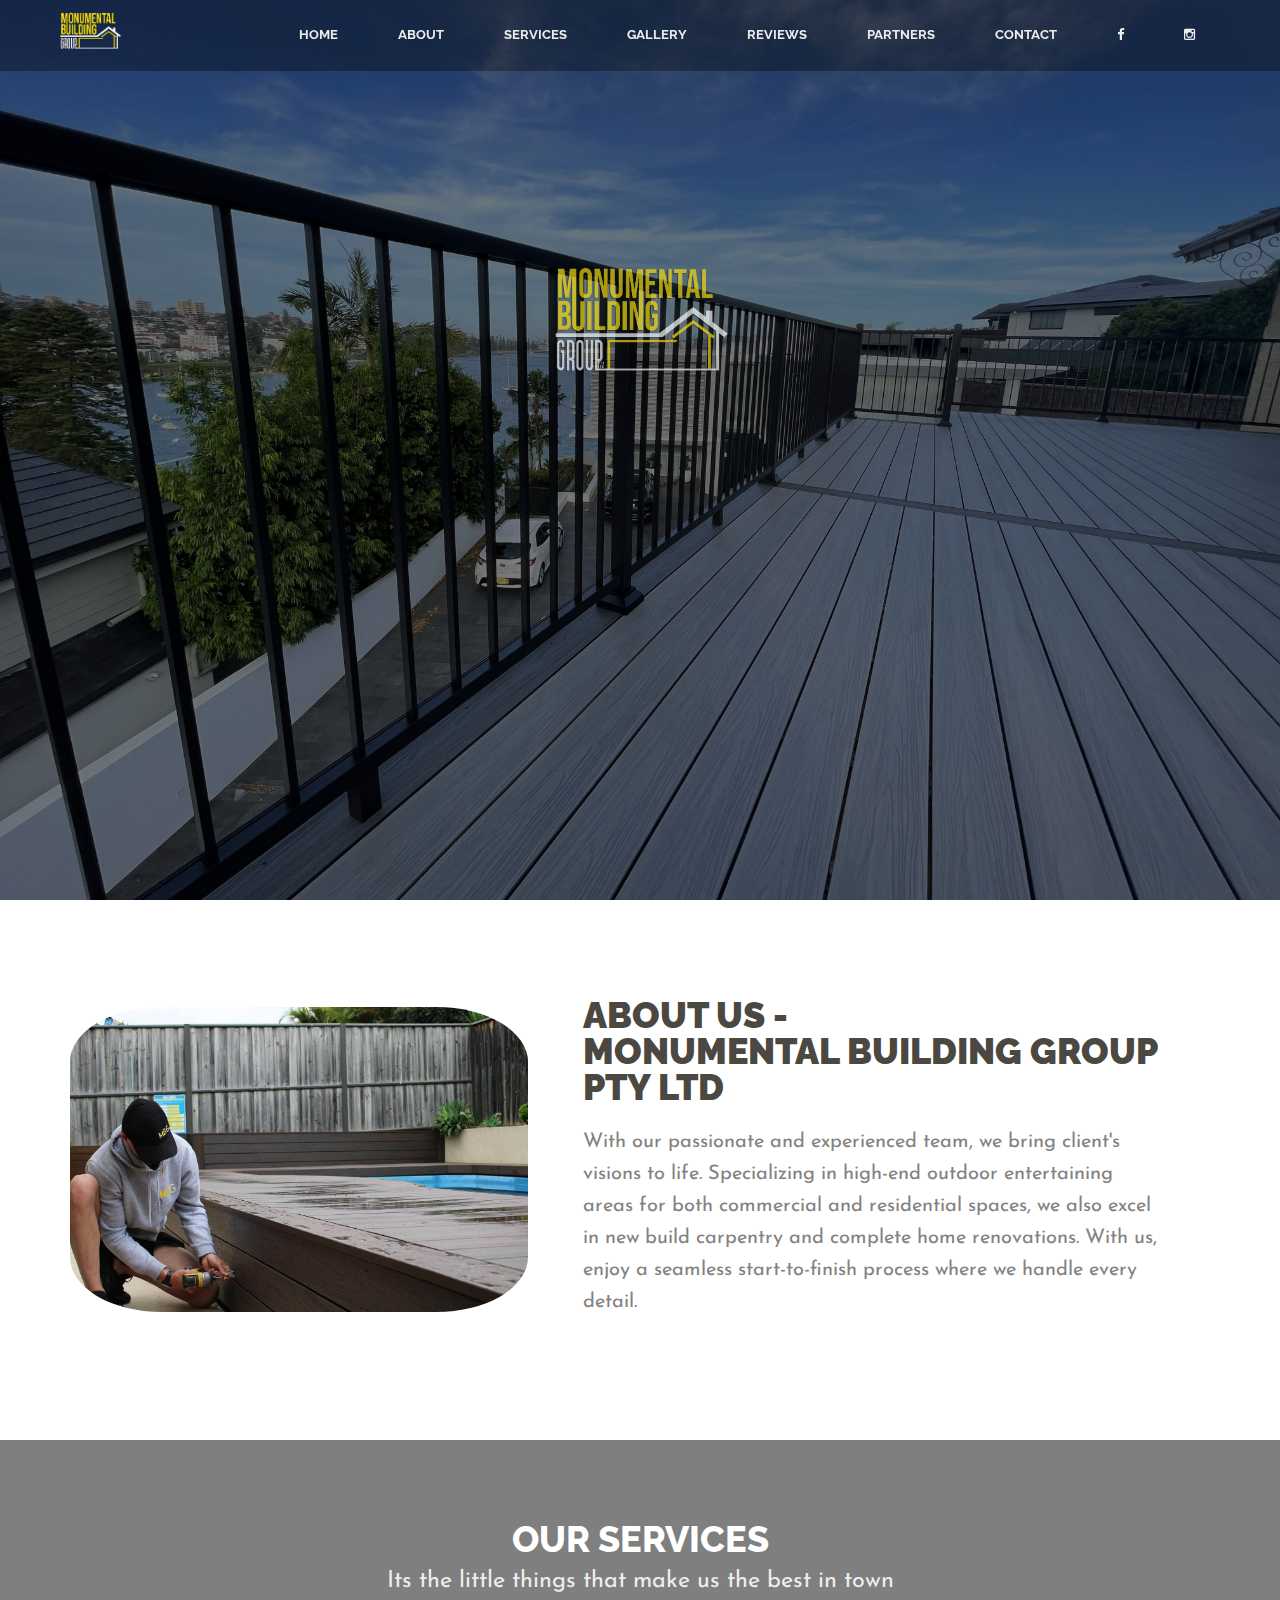
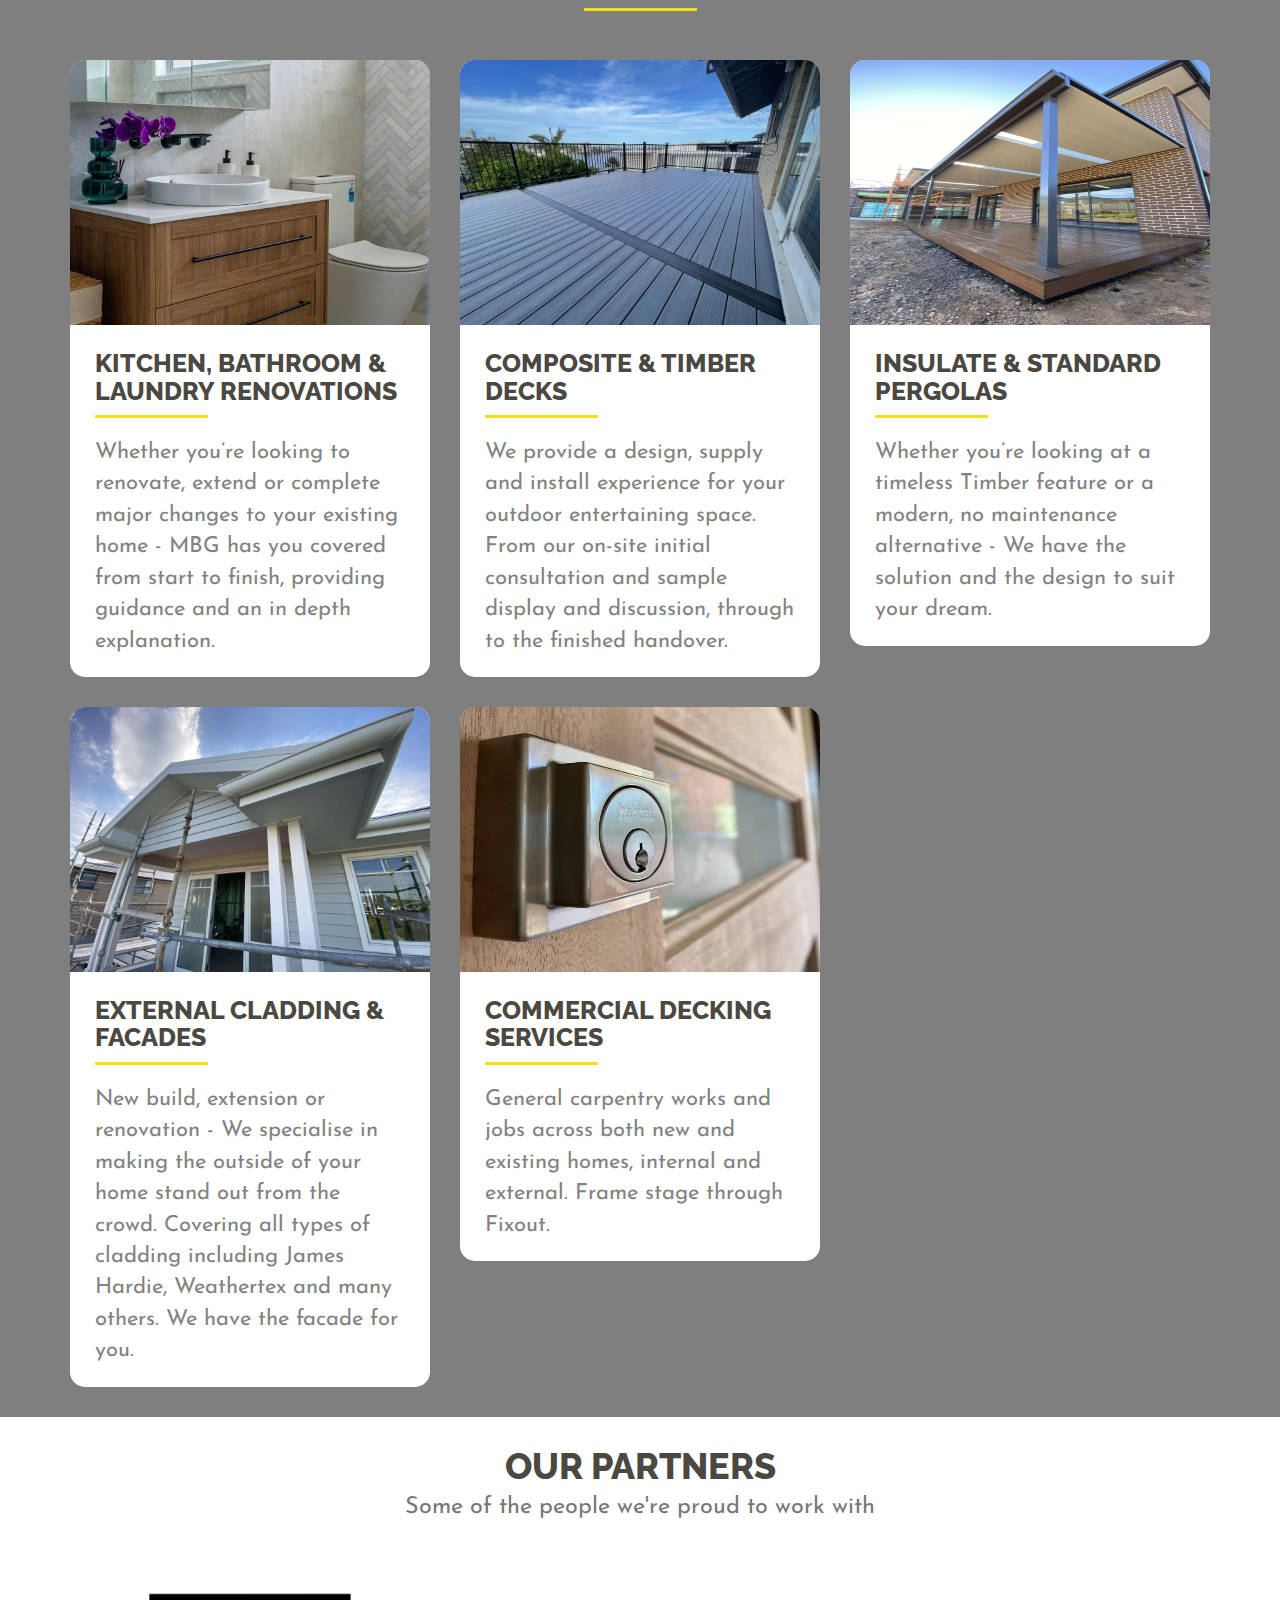
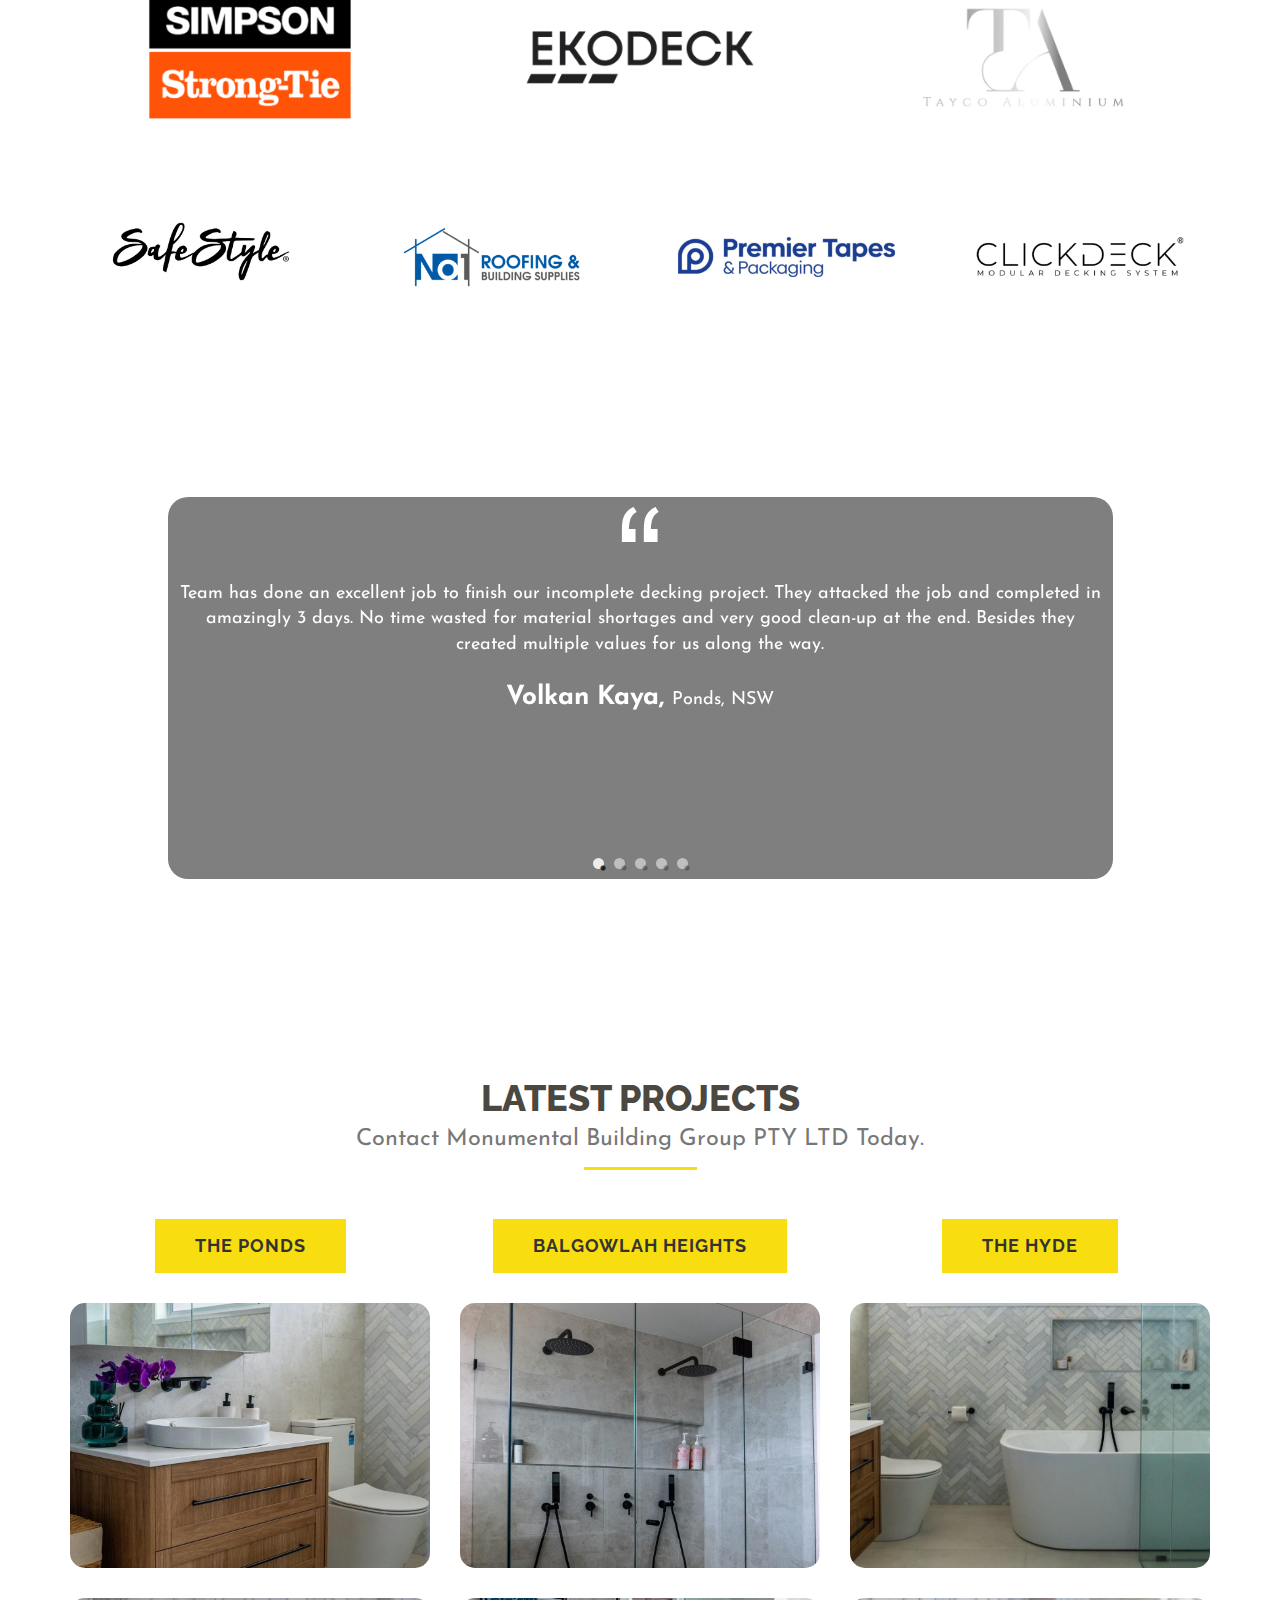
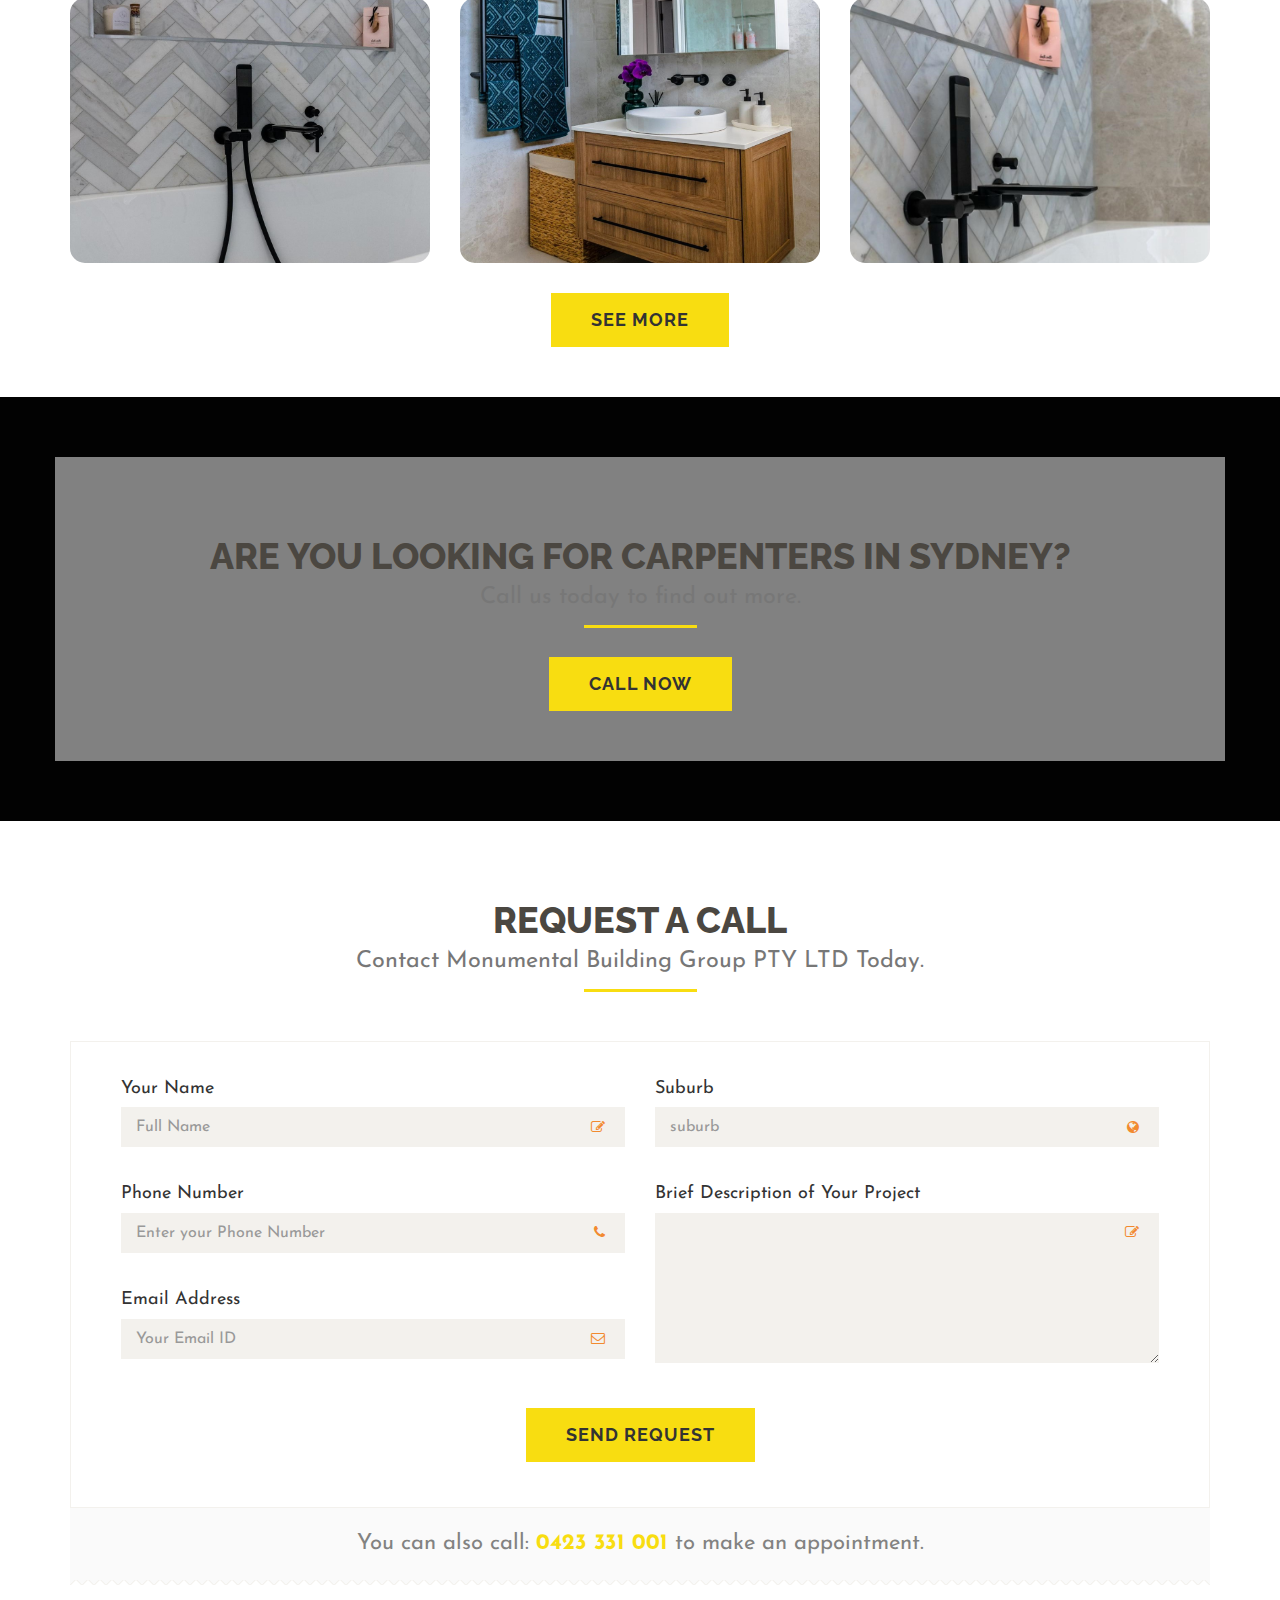
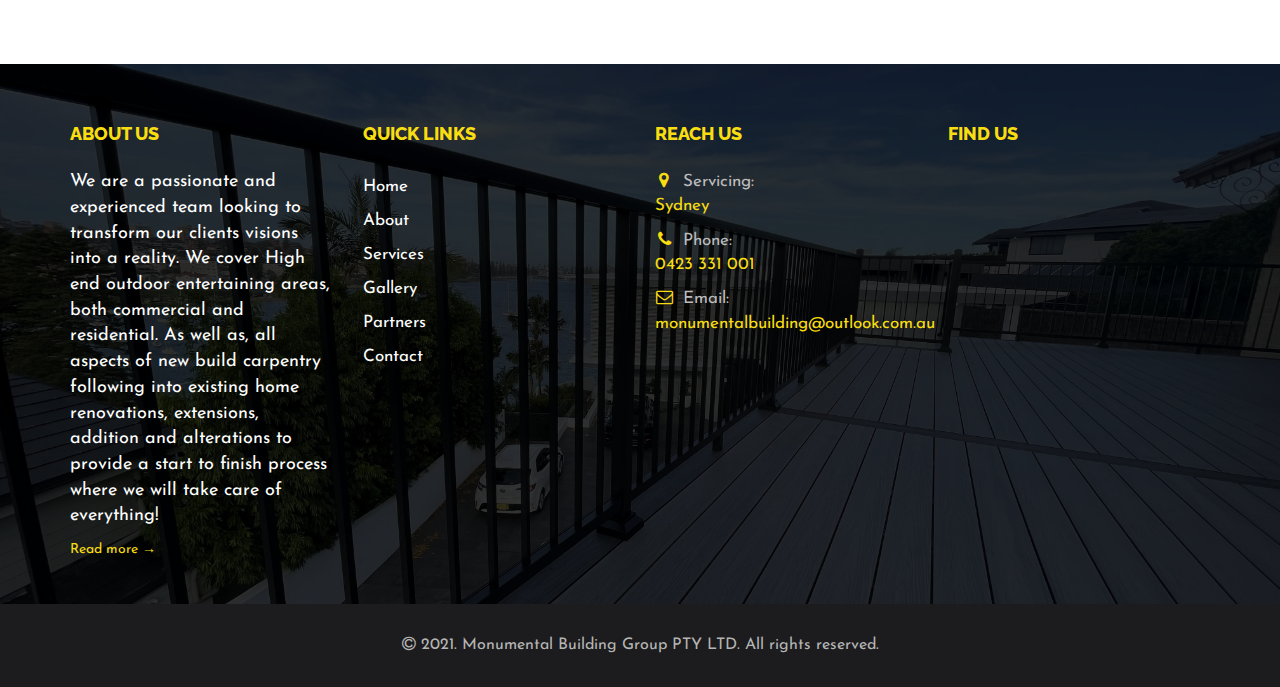
==== index.html @ d034ecd2 "msg" ====
<!DOCTYPE html>
<html lang='en'>


<head>
    <!-- Global site tag (gtag.js) - Google Analytics -->
    <script async src="https://www.googletagmanager.com/gtag/js?id=G-VR2GMF8DBP"></script>
    <script>
        window.dataLayer = window.dataLayer || [];
        function gtag() { dataLayer.push(arguments); }
        gtag('js', new Date());

        gtag('config', 'G-VR2GMF8DBP');
    </script>
    <meta charset='utf-8'>
    <title>Monumental Building Group PTY LTD</title>
    <meta name='author' content='SiteLift'>

    <meta name='description' content='We are an all aspects carpentry company in Narellan, providing the highest quality of work in everything we do.
<br />
Whether you are doing a new build, renovating an old one, building a new deck , adding an extension or anything in between, we can help you! 
We service Narellan and all the surrounding areas, just call us to find out more!
.'>
    <meta name='keywords' content='Carpenter'>


    <link rel='shortcut icon' href='data/logo.png'>

    <meta name='viewport' content='width=device-width'>

    <link rel='stylesheet' href='css/bootstrap.min.css'>
    <link rel='stylesheet' href='css/font-awesome/css/font-awesome.css'>
    <link rel='stylesheet' href='css/plugin.css'>
    <link rel='stylesheet' href='css/main.css'>
    <!--[if lt IE 9]>
            <script src='js/vendor/html5-3.6-respond-1.4.2.min.js'></script>
        <![endif]-->
    <style>
        .center {
            display: flex;
            justify-content: center;
            align-items: center;
            height: 180px;
        }
    </style>

</head>

<body>
    <div id="popup-rating-widget">
        <script id="popup-rating-widget-script" src="https://widget.reviewability.com/js/popupWidget.min.js"
            data-gfspw="https://app.revu.cloud/popup-pixel/get/bdf44401059276b7a0333689155dfef19d63b07a" async></script>
    </div>
    <!--[if lt IE 8]>
    <p class='browserupgrade'>You are using an <strong>outdated</strong> browser. Please <a href='http://browsehappy.com/'>upgrade your browser</a> to improve your experience.</p>
<![endif]-->

    <div class='preloder animated'>
        <div class='scoket'>
            <img src='img/preloader.svg' alt='' />
        </div>
    </div>
    <div class='body'>
        <div class='main-wrapper'>

            <nav class='navbar navbar-fixed-top'>
                <div class='container'>
                    <div class='navbar-header'>
                        <button type='button' class='navbar-toggle collapsed' data-toggle='collapse'
                            data-target='#navbar' aria-expanded='false' aria-controls='navbar'>
                            <span class='sr-only'>Toggle navigation</span>
                            <span class='icon-bar'></span>
                            <span class='icon-bar'></span>
                            <span class='icon-bar'></span>
                        </button>
                        <a class='navbar-brand' href='index.html'>
                            <img src='data/logo.png' style='max-height:70px; margin-top:-20px;' alt='nav-logo'>
                        </a>

                    </div>
                    <div id='navbar' class='navbar-collapse collapse'>
                        <ul class='nav navbar-nav navbar-right'>
                            <li><a href='index.html'>Home</a></li>
                            <li><a href='about.html'>About</a></li>
                            <li><a href='services.html'>Services</a></li>
                            <li><a href='gallery.html'>Gallery</a></li>
                            <li><a href='reviews.html'>Reviews</a></li>
                            <li><a href='partners.html'>Partners</a></li>
                            <li><a href='contact.html'>Contact</a></li>
                            <li><a href='https://www.facebook.com/MonumentalBG/' target="_blank"><i class='fa fa-facebook'></i></a></li>
                            <li><a href='https://www.instagram.com/monumental_building/?hl=en' target="_blank"><i class='fa fa-instagram'></i></a></li>
                        </ul>

                    </div>

                </div>
            </nav>
            <section class='home'>
                <div class='home' style='background: rgba(0,0,0,0.5)'>
                    <div class='tittle-block'>
                        <div class='logo'>
                            <a href='index.html'>
                                <img src='data/logo.png' alt='logo' style='max-height:200px;'>
                            </a>
                        </div>
                        <h1>Monumental Building Group PTY LTD</h1>
                        <h2>Get In Contact Today</h2>
                    </div>
                    <div class='scroll-down hidden-xs'>
                        <a href='#about'>
                            <img src='img/arrow-down.png' alt='down-arrow'>
                        </a>
                    </div>
                </div>
            </section>




            <section class='about2' id='about'>

                <div class='container'>
                    <div class='row wow fadeInUp'>
                        <div class='col-md-5'>
                                <img src='data/176117815_1570834633087221_6865969450887092852_n.jpg' class='img-responsive'
                                alt='' style='width:100%;display:block;margin:auto;' />
                            
                        </div>
                        <div class='col-md-7 text-left'>
                            <h2 class='text-left'>About Us -<br>Monumental Building Group PTY LTD</h2>
                            <p>With our passionate and experienced team, we bring client's visions to life. Specializing in high-end
                                outdoor entertaining areas for both commercial and residential spaces, we also excel in
                                new build carpentry and complete home renovations. With us, enjoy a seamless
                                start-to-finish process where we handle every detail.
                            </p>

                        </div>
                    </div>
                </div>

            </section>

            <section class='features'>
                <div class='features' style='background: rgba(0,0,0,0.5)'>
                    <div class='container'>
                        <div class='row'>
                            <div class='col-md-12'>
                                <div class='page-header wow fadeInDown'>
                                    <h1 class='white'>Our Services<small>Its the little things that make us the best in
                                            town</small></h1>
                                </div>
                            </div>
                        </div>

                        <div class='row wow fadeInUp'>
                            <div class='col-md-4 col-sm-6'>
                                <div class='features-tile'>
                                    <div class='features-img'>
                                        <img src='img/1.jpeg' alt='' style='height:265px;' />
                                    </div>
                                    <div class='features-content'>
                                        <div class='page-header'>
                                            <h1>Kitchen, Bathroom & Laundry Renovations</h1>
                                        </div>
                                        <p>Whether you’re looking to renovate, extend or complete major changes to
                                            your
                                            existing home - MBG has you covered from start to finish, providing
                                            guidance
                                            and an in depth explanation. </p>
                                    </div>
                                </div>
                            </div>
                            <div class='col-md-4 col-sm-6'>
                                <div class='features-tile'>
                                    <div class='features-img'>
                                        <img src='data/Image (2).jpeg' alt='' style='height:265px;' />
                                    </div>
                                    <div class='features-content'>
                                        <div class='page-header'>
                                            <h1>Composite & Timber Decks</h1>
                                        </div>
                                        <p>We provide a design, supply and install experience for your outdoor
                                            entertaining space. From our on-site initial consultation and sample
                                            display
                                            and discussion, through to the finished handover.</p>
                                    </div>
                                </div>
                            </div>
                            <div class='col-md-4 col-sm-6'>
                                <div class='features-tile'>
                                    <div class='features-img'>
                                        <img src='data/Image (3).jpeg' alt='' style='height:265px;' />
                                    </div>
                                    <div class='features-content'>
                                        <div class='page-header'>
                                            <h1>Insulate & Standard Pergolas</h1>
                                        </div>
                                        <p>Whether you’re looking at a timeless Timber feature or a modern, no
                                            maintenance alternative - We have the solution and the design to suit
                                            your
                                            dream. </p>
                                    </div>
                                </div>
                            </div>

                        </div>
                        <div class='row wow fadeInUp'>
                            <div class='col-md-4 col-sm-6'>
                                <div class='features-tile'>
                                    <div class='features-img'>
                                        <img src='data/Image (1).jpeg' alt='' style='height:265px;' />
                                    </div>
                                    <div class='features-content'>
                                        <div class='page-header'>
                                            <h1>External Cladding & Facades</h1>
                                        </div>
                                        <p>New build, extension or renovation - We specialise in making the outside
                                            of
                                            your home stand out from the crowd. Covering all types of cladding
                                            including
                                            James Hardie, Weathertex and many others. We have the facade for you.
                                        </p>
                                    </div>
                                </div>
                            </div>
                            <div class='col-md-4 col-sm-6'>
                                <div class='features-tile'>
                                    <div class='features-img'>
                                        <img src='data/Image (4).jpeg' alt='' style='height:265px;' />
                                    </div>
                                    <div class='features-content'>
                                        <div class='page-header'>
                                            <h1>Commercial Decking Services</h1>
                                        </div>
                                        <p>General carpentry works and jobs across both new and existing homes,
                                            internal
                                            and external. Frame stage through Fixout.</p>
                                    </div>
                                </div>
                            </div>


                        </div>
                    </div>
                </div>
            </section>

            <section class="trusted">
                <div class="container">
                    <div class="row">
                        <div class="col-md-12">
                            <div class="page-header wow fadeInDown">
                                <h1>Our Partners<small>Some of the people we're proud to work with</small></h1>
                            </div>
                        </div>
                    </div>

                    <div class="row wow fadeInUp" style='padding-bottom:20px;'>
                        <div class="col-md-4 col-sm-12 center sponsor">
                            <img src="data/strong.png" alt="sponsors" style='max-width:100%'>
                        </div>

                        <div class="col-md-4 col-sm-12 center sponsor">
                            <img src="data/ekodeck.png" alt="sponsors" style='max-width:100%'>
                        </div>

                        <div class="col-md-4 col-sm-12 center sponsor">
                            <img src="data/tayco.png" alt="sponsors" style='max-width:100%'>
                        </div>
                    </div>

                    <div class="row wow fadeInUp" style='padding-bottom:30px;'>
                        <div class="col-md-3 col-sm-12 center sponsor">
                            <img src="data/safestyle.png" alt="sponsors" style='max-width:100%'>
                        </div>

                        <div class="col-md-3 col-sm-12 center sponsor">
                            <img src="data/N01.png" alt="sponsors" style='max-width:100%'>
                        </div>

                        <div class="col-md-3 col-sm-12 center sponsor">
                            <img src="data/premier.png" alt="sponsors" style='max-width:100%'>
                        </div>

                        <div class="col-md-3 col-sm-12 center sponsor">
                            <img src="data/clickdeck.png" alt="sponsors" style='max-width:100%'>
                        </div>

                    </div>


                </div>

                <div class="trusted-quote">
                    <div class="trusted-quote">
                        <div class="container">
                            <div class="row">
                                <div class="col-md-offset-1 col-md-10">
                                    <div class="trusted-slider" style='background: rgba(0,0,0,0.5);padding:10px;'>
                                        <ul class="slides">
                                            <li>
                                                <img src="img/quote.png" alt="quote">
                                                <p class="quote-body">Team has done an excellent job to finish our
                                                    incomplete decking project. They attacked the job and completed in
                                                    amazingly 3 days. No time wasted for material shortages and very
                                                    good clean-up at the end. Besides they created multiple values for
                                                    us along the way.</p>
                                                <p class="quote-author">Volkan Kaya, <span>Ponds, NSW</span></p>
                                            </li>
                                            <li>
                                                <img src="img/quote.png" alt="quote">
                                                <p class="quote-body">Highly recommend Nathan and his team. Nathan
                                                    listened to what I wanted for my new car port and they went above
                                                    and beyond and did a superb job. Thank you again Nathan im
                                                    absolutely stoked with the result.</p>
                                                <p class="quote-author">Belinda Byway, <span>Ruse, NSW</span></p>
                                            </li>
                                            <li>
                                                <img src="img/quote.png" alt="quote">
                                                <p class="quote-body">Absolute dream to deal with, on time and extremely
                                                    professional. Nathan and his team are expert craftsmen.</p>
                                                <p class="quote-author">Bev Bush, <span>Camden, NSW</span></p>
                                            </li>
                                            <li>
                                                <img src="img/quote.png" alt="quote">
                                                <p class="quote-body">We asked these guys for a composite deck and
                                                    pergola for our newly built house. They have created an amazing
                                                    outdoor space that we love and will make memories in for many years
                                                    to come. Nathan’s knowledge of products and recommendations for
                                                    those that would give us the look we were after was the reason they
                                                    won our quote.</p>
                                                <p class="quote-author">Amanda, <span>Carnes Hill, NSW</span></p>
                                            </li>
                                            <li>
                                                <img src="img/quote.png" alt="quote">
                                                <p class="quote-body">From the very start, Nathan from Monumental
                                                    Building came in with a welcoming and positive energy. I received
                                                    several quotes that were extremely overpriced and put doubt in my
                                                    mind I would be able to achieve what I was after with the budget I
                                                    had but luckily I was able to meet someone like Nathan. As this was
                                                    the first time I've ever done any sort of renovation work, Nathan
                                                    was kind enough to provide me with as much help and advice he could
                                                    offer. He went above and beyond to help me achieve the goals I was
                                                    after and did a fantastic carpentry job. His level of craftsmen and
                                                    professionalism cannot be measured. I highly recommend anyone to use
                                                    Nathan for all their renovation works.</p>
                                                <p class="quote-author">Peter, <span>Ruse, NSW</span></p>
                                            </li>

                                        </ul>
                                    </div>
                                </div>
                            </div>
                        </div>
                    </div>
                </div>
            </section>

            <section style='padding-bottom:20px;'>
                <div class='features' style='background: #FFFFFF'>
                    <div class='container'>
                        <div class='row'>
                            <div class='col-md-12'>
                                <div class='page-header wow fadeInDown'>
                                    <h1>Latest Projects<small>Contact Monumental Building Group PTY LTD Today.</small>
                                    </h1>
                                </div>
                            </div>
                        </div>
                        <div class='row wow fadeInUp'>

                            <div class='col-md-4 col-sm-6'>
                                <div class='features-tile text-center'>
                                    <a href='https://www.instagram.com/reel/COAZeFZlLxN/?utm_medium=copy_link'
                                        class='btn btn-default btn-lg'>The Ponds</a>
                                </div>
                            </div>
                            <div class='col-md-4 col-sm-6'>
                                <div class='features-tile text-center'>
                                    <a href='https://www.instagram.com/p/CMbNp72l5xn/?utm_medium=copy_link'
                                        class='btn btn-default btn-lg'>Balgowlah Heights</a>
                                </div>
                            </div>
                            <div class='col-md-4 col-sm-6'>
                                <div class='features-tile text-center'>
                                    <a href='https://www.instagram.com/p/CPhK41lFHBa/?utm_medium=copy_link'
                                        class='btn btn-default btn-lg'>The Hyde</a>
                                </div>
                            </div>

                        </div>
                        <div class='row wow fadeInUp'>
                            <div class='col-md-4 col-sm-6'>
                                <div class='features-tile'>
                                    <div class='features-img'>
                                        <img src='img/1.jpeg' alt='' style='height:265px;' />
                                    </div>

                                </div>
                            </div>
                            <div class='col-md-4 col-sm-6'>
                                <div class='features-tile'>
                                    <div class='features-img'>
                                        <img src='img/2.jpeg' alt='' style='height:265px;' />
                                    </div>

                                </div>
                            </div>
                            <div class='col-md-4 col-sm-6'>
                                <div class='features-tile'>
                                    <div class='features-img'>
                                        <img src='img/4.jpeg' alt='' style='height:265px;' />
                                    </div>

                                </div>
                            </div>

                        </div>
                        <div class='row wow fadeInUp'>
                            <div class='col-md-4 col-sm-6'>
                                <div class='features-tile'>
                                    <div class='features-img text-center'>
                                        <img src='img/3.jpeg' alt='' style='height:265px;' />
                                    </div>

                                </div>
                            </div>
                            <div class='col-md-4 col-sm-6'>
                                <div class='features-tile'>
                                    <div class='features-img text-center'>
                                        <img src='img/5.jpeg' alt='' style='height:265px;' />
                                    </div>

                                </div>
                            </div>
                            <div class='col-md-4 col-sm-6'>
                                <div class='features-tile'>
                                    <div class='features-img text-center'>
                                        <img src='img/6.jpeg' alt='' style='height:265px;' />
                                    </div>

                                </div>
                            </div>


                        </div>
                        <div class='row wow fadeInUp gallery-btn'>
                            <div class='col-md-4 col-sm-6'>
                                <div class='features-tile text-center'>
                                    <a href='./gallery.html'
                                        class='btn btn-default btn-lg'>See More</a>
                                </div>
                            </div>
                        </div>
                    </div>
                </div>
            </section> <!-- Promo Area Start -->
            <section class='trusted'>
                <div class='trusted' style='background-color: rgba(0,0,0,0.9)'>
                    <div class='trusted-quote' style='background-color: rgba(0,0,0,0.9)'>
                        <div class='container'>
                            <div class='row'>

                                <div style='background-color:rgba(255, 255, 255, 0.5); color:black; padding:50px;'>
                                    <div class='page-header wow fadeInDown'>
                                        <h1 class=''>Are you looking for Carpenters in Sydney?<small>Call us today to
                                                find out more.</small></h1>
                                    </div>
                                    <a href='tel:0423 331 001' class='btn btn-default btn-lg'>Call Now</a>
                                </div>

                            </div>
                        </div>
                    </div>
                </div>
            </section>
            <!-- Promo Area End -->
            <section class='reservation'>
                <div class='container'>
                    <div class='row'>
                        <div class='col-md-12'>
                            <div class='page-header wow fadeInDown'>
                                <h1>Request A Call<small>Contact Monumental Building Group PTY LTD Today.</small></h1>
                            </div>
                        </div>
                    </div>
                    <div class='reservation-form wow fadeInUp'>
                        <form action='reservations_mail.php' id='reservationform' name='reservationform' method='POST'>
                            <input type='hidden' id='contactemail' name='contactemail'
                                value='monumentalbuilding@outlook.com.au'>
                            <div class='row'>

                                <div class='col-md-6 col-sm-6'>
                                    <div class='form-group'>
                                        <label for='name'>Your Name</label>
                                        <input type='text' class='form-control' id='name' name='name'
                                            placeholder='Full Name' title='Your Full Name please' required>
                                        <i class='fa fa-pencil-square-o'></i>
                                    </div>
                                    <div class='form-group'>
                                        <label for='phone'>Phone Number</label>
                                        <input type='text' class='form-control' id='phone' name='phone'
                                            placeholder='Enter your Phone Number' title='Please enter your phone number'
                                            required>
                                        <i class='fa fa-phone'></i>
                                    </div>
                                    <div class='form-group'>
                                        <label for='email'>Email Address</label>
                                        <input type='email' class='form-control' id='email' name='email'
                                            placeholder='Your Email ID' title='Please enter your email id' required>
                                        <i class='fa fa-envelope-o'></i>
                                    </div>
                                </div>

                                <div class='col-md-6 col-sm-6'>
                                    <div class='form-group'>
                                        <label for='email'>Suburb</label>
                                        <input type='text' class='form-control' id='suburb' name='suburb'
                                            placeholder='suburb' title='Please enter your suburb' required>
                                        <i class='fa fa-globe'></i>
                                    </div>
                                    <div class='form-group'>
                                        <label for='message'>Brief Description of Your Project</label>
                                        <textarea id="message" name="message" class='form-control'
                                            style='height:150px'></textarea>
                                        <i class='fa fa-pencil-square-o'></i>
                                    </div>
                                </div>

                                <div class='col-md-12 col-sm-12'>
                                    <div class='reservation-btn'>
                                        <button type='submit' class='btn btn-default btn-lg'
                                            id='js-reservation-btn'>Send Request</button>
                                        <div id='js-reservation-result' data-success-msg='Form submitted successfully.'
                                            data-error-msg='Oops. Something went wrong.'></div>
                                    </div>
                                </div>
                            </div>
                        </form>
                        <span class='form-message' id='form-message'></span>
                    </div>
                    <div class='reservation-footer'>
                        <p>You can also call: <strong><a href='tel:0423 331 001' style='color:#f8dd11;'>0423 331
                                    001</a></strong> to make an appointment.</p>
                        <span></span>
                    </div>
                </div>
            </section>
            <section class='footer'>
                <div class='footer' style='background: rgba(0,0,0,0.8)'>
                    <div class='container'>
                        <div class='row'>

                            <div class='col-md-3 col-sm-6'>
                                <h1>About Us</h1>
                                <p> We are a passionate and experienced team looking to transform our clients visions
                                    into a reality. We cover High end outdoor entertaining areas, both commercial and
                                    residential. As well as, all aspects of new build carpentry following into existing
                                    home renovations, extensions, addition and alterations to provide a start to finish
                                    process where we will take care of everything!</p>
                                <a href='about.html'>Read more &rarr;</a>
                            </div>
                            <div class='col-md-3 col-sm-6'>
                                <h1>Quick Links</h1>
                                <ul class='footer-nav'>
                                    <li><a href='index.html'>Home</a></li>
                                    <li><a href='about.html'>About</a></li>
                                    <li><a href='services.html'>Services</a></li>
                                    <li><a href='gallery.html'>Gallery</a></li>
                                    <li><a href='partners.html'>Partners</a></li>
                                    <li><a href='contact.html'>Contact</a></li>
                                </ul>
                            </div>
                            <div class='col-md-3 col-sm-6'>
                                <h1>Reach Us</h1>

                                <div class='footer-address'>
                                    <p><i class='fa fa-map-marker'></i>Servicing: <br><span
                                            style='color:#f8dd11;'>Sydney</span></p>
                                    <p><i class='fa fa-phone'></i>Phone: <br><a href='tel:0423 331 001'>0423 331 001</a>
                                    </p>
                                    <p><i class='fa fa-envelope-o'></i>Email: <br><a
                                            href='mailto:monumentalbuilding@outlook.com.au'>monumentalbuilding@outlook.com.au</a>
                                    </p>
                                </div>
                            </div>
                            <div class='col-md-3 col-sm-6'>
                                <h1>Find Us</h1>

                                <iframe
                                    src='https://www.google.com/maps/embed?pb=!1m18!1m12!1m3!1d211579.27377911046!2d150.60440557715245!3d-34.045765358808836!2m3!1f0!2f0!3f0!3m2!1i1024!2i768!4f13.1!3m3!1m2!1s0x6b12f13d15093b53%3A0x6edf67ca27362bd8!2sMonumental%20Building%20Group%20PTY%20LTD!5e0!3m2!1sen!2suk!4v1619797449032!5m2!1sen!2suk'
                                    width='100%' height='300' frameborder='0' style='border:0;'
                                    allowfullscreen=''></iframe>
                            </div>

                        </div>
                    </div>
                </div>

                <div class='footer-copyrights'>
                    <div class='container'>
                        <div class='row'>
                            <div class='col-md-12'>
                                <p><i class='fa fa-copyright'></i> 2021. Monumental Building Group PTY LTD. All rights
                                    reserved.</p>
                            </div>
                        </div>
                    </div>
                </div>
            </section>
        </div>
    </div>




    <script data-cfasync='false' src='../../cdn-cgi/scripts/5c5dd728/cloudflare-static/email-decode.min.js'></script>
    <script src='js/vendor/jquery-1.11.2.min.js'></script>
    <script src='js/vendor/bootstrap.min.js'></script>
    <script src='js/vendor/jquery.flexslider-min.js'></script>
    <script src='js/vendor/spectragram.js'></script>
    <script src='js/vendor/owl.carousel.min.js'></script>
    <script src='js/vendor/velocity.min.js'></script>
    <script src='js/vendor/velocity.ui.min.js'></script>
    <script src='js/vendor/bootstrap-datepicker.min.js'></script>
    <script src='js/vendor/bootstrap-clockpicker.min.js'></script>
    <script src='js/vendor/jquery.magnific-popup.min.js'></script>
    <script src='js/vendor/isotope.pkgd.min.js'></script>
    <script src='js/vendor/slick.min.js'></script>
    <script src='js/vendor/wow.min.js'></script>
    <script src='js/animation.js'></script>
    <script src='js/vendor/vegas/vegas.min.js'></script>
    <script src='js/vendor/jquery.mb.YTPlayer.js'></script>
    <script src='js/vendor/jquery.stellar.js'></script>
    <script src='js/vendor/mc/jquery.ketchup.all.min.js'></script>
    <script src='js/vendor/mc/main.js'></script>
    <script src='js/vendor/validate.js'></script>
    <script src='js/reservation.js'></script>

    <script src='js/main.js'></script>


    <script>

        // Get the form.
        var form = $('#reservationform');

        // Get the messages div.
        var formMessages = $('.form-message');

        // Set up an event listener for the contact form.
        $(form).submit(function (e) {
            // Stop the browser from submitting the form.
            e.preventDefault();

            // Serialize the form data.
            var formData = $(form).serialize();

            // Submit the form using AJAX.
            $.ajax({
                type: 'POST',
                url: $(form).attr('action'),
                data: formData
            })
                .done(function (response) {
                    var result = JSON.parse(response);
                    // Make sure that the formMessages div has the 'success' class.


                    if (result.code == 200) {
                        if ($(formMessages).hasClass('error')) {
                            $(formMessages).removeClass('error')
                        }
                        $(formMessages).addClass('success');
                    } else {
                        if ($(formMessages).hasClass('success')) {
                            $(formMessages).removeClass('success')
                        }
                        $(formMessages).addClass('error');
                    }
                    // Set the message text.
                    $(formMessages).text(result.msg);

                    // Clear the form.
                    $('#reservationform input,#reservationform textarea').val('');
                    setTimeout(() => { window.location.reload(true); }, 2000);
                })
                .fail(function (data) {

                    // Make sure that the formMessages div has the 'error' class.
                    $(formMessages).removeClass('success');
                    $(formMessages).addClass('error');

                    // Set the message text.
                    if (data.responseText !== '') {
                        $(formMessages).text(data.responseText);
                    } else {
                        $(formMessages).text('Oops! An error occured and your message could not be sent.');
                    }
                });
        });



    </script>



</body>

</html>
---- css/plugin.css ----
@font-face{font-family:flexslider-icon;src:url(../fonts/flexslider-icon.eot);src:url(../fonts/flexslider-icond41d.eot?#iefix) format('embedded-opentype'),url(../fonts/flexslider-icon.woff) format('woff'),url(../fonts/flexslider-icon.ttf) format('truetype'),url(../fonts/flexslider-icon.svg#flexslider-icon) format('svg');font-weight:400;font-style:normal}.flex-container a:hover,.flex-slider a:hover,.flex-container a:focus,.flex-slider a:focus{outline:none}.slides,.slides>li,.flex-control-nav,.flex-direction-nav{margin:0;padding:0;list-style:none}.flex-pauseplay span{text-transform:capitalize}.flexslider{margin:0;padding:0}.flexslider .slides>li{display:none;-webkit-backface-visibility:hidden}.flexslider .slides img{width:100%;display:block}.flexslider .slides:after{content:"\0020";display:block;clear:both;visibility:hidden;line-height:0;height:0}html[xmlns] .flexslider .slides{display:block}* html .flexslider .slides{height:1%}.no-js .flexslider .slides>li:first-child{display:block}.flexslider{background:#fff;border:4px solid #fff;position:relative;zoom:1;-webkit-border-radius:4px;-moz-border-radius:4px;border-radius:4px;-webkit-box-shadow:'' 0 1px 4px rgba(0,0,0,.2);-moz-box-shadow:'' 0 1px 4px rgba(0,0,0,.2);-o-box-shadow:'' 0 1px 4px rgba(0,0,0,.2);box-shadow:'' 0 1px 4px rgba(0,0,0,.2)}.flexslider .slides{zoom:1}.flexslider .slides img{height:auto}.flex-viewport{max-height:2000px;-webkit-transition:all 1s ease;-moz-transition:all 1s ease;-ms-transition:all 1s ease;-o-transition:all 1s ease;transition:all 1s ease}.loading .flex-viewport{max-height:300px}.carousel li{margin-right:5px}.flex-direction-nav{*height:0}.flex-direction-nav a{text-decoration:none;display:block;width:40px;height:40px;margin:-20px 0 0;position:absolute;top:50%;z-index:10;overflow:hidden;opacity:0!important;visibility:hidden;cursor:pointer;color:rgba(0,0,0,.8);text-shadow:1px 1px 0 rgba(255,255,255,.3);-webkit-transition:all .3s ease-in-out;-moz-transition:all .3s ease-in-out;-ms-transition:all .3s ease-in-out;-o-transition:all .3s ease-in-out;transition:all .3s ease-in-out}.flex-direction-nav a:before{font-family:flexslider-icon;font-size:40px;display:inline-block;content:'\f001';color:rgba(0,0,0,.8);text-shadow:1px 1px 0 rgba(255,255,255,.3)}.flex-direction-nav a.flex-next:before{content:'\f002'}.flex-direction-nav .flex-prev{left:-50px}.flex-direction-nav .flex-next{right:-50px;text-align:right}.flexslider:hover .flex-direction-nav .flex-prev{opacity:.7;left:10px}.flexslider:hover .flex-direction-nav .flex-prev:hover{opacity:1}.flexslider:hover .flex-direction-nav .flex-next{opacity:.7;right:10px}.flexslider:hover .flex-direction-nav .flex-next:hover{opacity:1}.flex-direction-nav .flex-disabled{opacity:0!important;filter:alpha(opacity=0);cursor:default}.flex-pauseplay a{display:block;width:20px;height:20px;position:absolute;bottom:5px;left:10px;opacity:.8;z-index:10;overflow:hidden;cursor:pointer;color:#000}.flex-pauseplay a:before{font-family:flexslider-icon;font-size:20px;display:inline-block;content:'\f004'}.flex-pauseplay a:hover{opacity:1}.flex-pauseplay a.flex-play:before{content:'\f003'}.flex-control-nav{width:100%;position:absolute;bottom:-40px;text-align:center}.flex-control-nav li{margin:0 6px;display:inline-block;zoom:1;*display:inline}.flex-control-paging li a{width:11px;height:11px;display:block;background:#666;background:rgba(0,0,0,.5);cursor:pointer;text-indent:-9999px;-webkit-box-shadow:inset 0 0 3px rgba(0,0,0,.3);-moz-box-shadow:inset 0 0 3px rgba(0,0,0,.3);-o-box-shadow:inset 0 0 3px rgba(0,0,0,.3);box-shadow:inset 0 0 3px rgba(0,0,0,.3);-webkit-border-radius:20px;-moz-border-radius:20px;border-radius:20px}.flex-control-paging li a:hover{background:#333;background:rgba(0,0,0,.7)}.flex-control-paging li a.flex-active{background:#000;background:rgba(0,0,0,.9);cursor:default}.flex-control-thumbs{margin:5px 0 0;position:static;overflow:hidden}.flex-control-thumbs li{width:25%;float:left;margin:0}.flex-control-thumbs img{width:100%;height:auto;display:block;opacity:.7;cursor:pointer;-webkit-transition:all 1s ease;-moz-transition:all 1s ease;-ms-transition:all 1s ease;-o-transition:all 1s ease;transition:all 1s ease}.flex-control-thumbs img:hover{opacity:1}.flex-control-thumbs .flex-active{opacity:1;cursor:default}@media screen and (max-width:860px){.flex-direction-nav .flex-prev{opacity:1;left:10px}.flex-direction-nav .flex-next{opacity:1;right:10px}}.owl-carousel .animated{-webkit-animation-duration:1000ms;animation-duration:1000ms;-webkit-animation-fill-mode:both;animation-fill-mode:both}.owl-carousel .owl-animated-in{z-index:0}.owl-carousel .owl-animated-out{z-index:1}.owl-carousel .fadeOut{-webkit-animation-name:fadeOut;animation-name:fadeOut}@-webkit-keyframes fadeOut{0%{opacity:1}100%{opacity:0}}@keyframes fadeOut{0%{opacity:1}100%{opacity:0}}.owl-height{-webkit-transition:height 500ms ease-in-out;-moz-transition:height 500ms ease-in-out;-ms-transition:height 500ms ease-in-out;-o-transition:height 500ms ease-in-out;transition:height 500ms ease-in-out}.owl-carousel{display:none;width:100%;-webkit-tap-highlight-color:transparent;position:relative;z-index:1}.owl-carousel .owl-stage{position:relative;-ms-touch-action:pan-Y}.owl-carousel .owl-stage:after{content:".";display:block;clear:both;visibility:hidden;line-height:0;height:0}.owl-carousel .owl-stage-outer{position:relative;overflow:hidden;-webkit-transform:translate3d(0px,0px,0px)}.owl-carousel .owl-controls .owl-nav .owl-prev,.owl-carousel .owl-controls .owl-nav .owl-next,.owl-carousel .owl-controls .owl-dot{cursor:pointer;cursor:hand;-webkit-user-select:none;-khtml-user-select:none;-moz-user-select:none;-ms-user-select:none;user-select:none}.owl-carousel.owl-loaded{display:block}.owl-carousel.owl-loading{opacity:0;display:block}.owl-carousel.owl-hidden{opacity:0}.owl-carousel .owl-refresh .owl-item{display:none}.owl-carousel .owl-item{position:relative;min-height:1px;float:left;-webkit-backface-visibility:hidden;-webkit-tap-highlight-color:transparent;-webkit-touch-callout:none;-webkit-user-select:none;-moz-user-select:none;-ms-user-select:none;user-select:none}.owl-carousel .owl-item img{display:block;width:100%;height:auto;-webkit-transform-style:preserve-3d}.owl-carousel.owl-text-select-on .owl-item{-webkit-user-select:auto;-moz-user-select:auto;-ms-user-select:auto;user-select:auto}.owl-carousel .owl-grab{cursor:move;cursor:-webkit-grab;cursor:-o-grab;cursor:-ms-grab;cursor:grab}.owl-carousel.owl-rtl{direction:rtl}.owl-carousel.owl-rtl .owl-item{float:right}.no-js .owl-carousel{display:block}.owl-carousel .owl-item .owl-lazy{opacity:0;-webkit-transition:opacity 400ms ease;-moz-transition:opacity 400ms ease;-ms-transition:opacity 400ms ease;-o-transition:opacity 400ms ease;transition:opacity 400ms ease}.owl-carousel .owl-item img{transform-style:preserve-3d}.owl-carousel .owl-video-wrapper{position:relative;height:100%;background:#000}.owl-carousel .owl-video-play-icon{position:absolute;height:80px;width:80px;left:50%;top:50%;margin-left:-40px;margin-top:-40px;background:url(owl.video.play.html) no-repeat;cursor:pointer;z-index:1;-webkit-backface-visibility:hidden;-webkit-transition:scale 100ms ease;-moz-transition:scale 100ms ease;-ms-transition:scale 100ms ease;-o-transition:scale 100ms ease;transition:scale 100ms ease}.owl-carousel .owl-video-play-icon:hover{-webkit-transition:scale(1.3,1.3);-moz-transition:scale(1.3,1.3);-ms-transition:scale(1.3,1.3);-o-transition:scale(1.3,1.3);transition:scale(1.3,1.3)}.owl-carousel .owl-video-playing .owl-video-tn,.owl-carousel .owl-video-playing .owl-video-play-icon{display:none}.owl-carousel .owl-video-tn{opacity:0;height:100%;background-position:center center;background-repeat:no-repeat;-webkit-background-size:contain;-moz-background-size:contain;-o-background-size:contain;background-size:contain;-webkit-transition:opacity 400ms ease;-moz-transition:opacity 400ms ease;-ms-transition:opacity 400ms ease;-o-transition:opacity 400ms ease;transition:opacity 400ms ease}.owl-carousel .owl-video-frame{position:relative;z-index:1}/*!* Datepicker for Bootstrap v1.4.0 (https://github.com/eternicode/bootstrap-datepicker)
*
* Copyright 2012 Stefan Petre
* Improvements by Andrew Rowls
* Licensed under the Apache License v2.0 (http://www.apache.org/licenses/LICENSE-2.0)*/.datepicker{padding:4px;border-radius:4px;direction:ltr}.datepicker-inline{width:220px}.datepicker.datepicker-rtl{direction:rtl}.datepicker.datepicker-rtl table tr td span{float:right}.datepicker-dropdown{top:0;left:0}.datepicker-dropdown:before{content:'';display:inline-block;border-left:7px solid transparent;border-right:7px solid transparent;border-bottom:7px solid #ccc;border-top:0;border-bottom-color:rgba(0,0,0,.2);position:absolute}.datepicker-dropdown:after{content:'';display:inline-block;border-left:6px solid transparent;border-right:6px solid transparent;border-bottom:6px solid #fff;border-top:0;position:absolute}.datepicker-dropdown.datepicker-orient-left:before{left:6px}.datepicker-dropdown.datepicker-orient-left:after{left:7px}.datepicker-dropdown.datepicker-orient-right:before{right:6px}.datepicker-dropdown.datepicker-orient-right:after{right:7px}.datepicker-dropdown.datepicker-orient-top:before{top:-7px}.datepicker-dropdown.datepicker-orient-top:after{top:-6px}.datepicker-dropdown.datepicker-orient-bottom:before{bottom:-7px;border-bottom:0;border-top:7px solid #999}.datepicker-dropdown.datepicker-orient-bottom:after{bottom:-6px;border-bottom:0;border-top:6px solid #fff}.datepicker>div{display:none}.datepicker.days .datepicker-days,.datepicker.months .datepicker-months,.datepicker.years .datepicker-years{display:block}.datepicker table{margin:0;-webkit-touch-callout:none;-webkit-user-select:none;-khtml-user-select:none;-moz-user-select:none;-ms-user-select:none;user-select:none}.datepicker table tr td,.datepicker table tr th{text-align:center;width:30px;height:30px;border-radius:4px;border:none}.table-striped .datepicker table tr td,.table-striped .datepicker table tr th{background-color:transparent}.datepicker table tr td.day:hover,.datepicker table tr td.day.focused{background:#eee;cursor:pointer}.datepicker table tr td.old,.datepicker table tr td.new{color:#999}.datepicker table tr td.disabled,.datepicker table tr td.disabled:hover{background:0 0;color:#999;cursor:default}.datepicker table tr td.today,.datepicker table tr td.today:hover,.datepicker table tr td.today.disabled,.datepicker table tr td.today.disabled:hover{color:#000;background-color:#ffdb99;border-color:#ffb733}.datepicker table tr td.today:hover,.datepicker table tr td.today:hover:hover,.datepicker table tr td.today.disabled:hover,.datepicker table tr td.today.disabled:hover:hover,.datepicker table tr td.today:focus,.datepicker table tr td.today:hover:focus,.datepicker table tr td.today.disabled:focus,.datepicker table tr td.today.disabled:hover:focus,.datepicker table tr td.today:active,.datepicker table tr td.today:hover:active,.datepicker table tr td.today.disabled:active,.datepicker table tr td.today.disabled:hover:active,.datepicker table tr td.today.active,.datepicker table tr td.today:hover.active,.datepicker table tr td.today.disabled.active,.datepicker table tr td.today.disabled:hover.active,.open .dropdown-toggle.datepicker table tr td.today,.open .dropdown-toggle.datepicker table tr td.today:hover,.open .dropdown-toggle.datepicker table tr td.today.disabled,.open .dropdown-toggle.datepicker table tr td.today.disabled:hover{color:#000;background-color:#ffcd70;border-color:#f59e00}.datepicker table tr td.today:active,.datepicker table tr td.today:hover:active,.datepicker table tr td.today.disabled:active,.datepicker table tr td.today.disabled:hover:active,.datepicker table tr td.today.active,.datepicker table tr td.today:hover.active,.datepicker table tr td.today.disabled.active,.datepicker table tr td.today.disabled:hover.active,.open .dropdown-toggle.datepicker table tr td.today,.open .dropdown-toggle.datepicker table tr td.today:hover,.open .dropdown-toggle.datepicker table tr td.today.disabled,.open .dropdown-toggle.datepicker table tr td.today.disabled:hover{background-image:none}.datepicker table tr td.today.disabled,.datepicker table tr td.today:hover.disabled,.datepicker table tr td.today.disabled.disabled,.datepicker table tr td.today.disabled:hover.disabled,.datepicker table tr td.today[disabled],.datepicker table tr td.today:hover[disabled],.datepicker table tr td.today.disabled[disabled],.datepicker table tr td.today.disabled:hover[disabled],fieldset[disabled] .datepicker table tr td.today,fieldset[disabled] .datepicker table tr td.today:hover,fieldset[disabled] .datepicker table tr td.today.disabled,fieldset[disabled] .datepicker table tr td.today.disabled:hover,.datepicker table tr td.today.disabled:hover,.datepicker table tr td.today:hover.disabled:hover,.datepicker table tr td.today.disabled.disabled:hover,.datepicker table tr td.today.disabled:hover.disabled:hover,.datepicker table tr td.today[disabled]:hover,.datepicker table tr td.today:hover[disabled]:hover,.datepicker table tr td.today.disabled[disabled]:hover,.datepicker table tr td.today.disabled:hover[disabled]:hover,fieldset[disabled] .datepicker table tr td.today:hover,fieldset[disabled] .datepicker table tr td.today:hover:hover,fieldset[disabled] .datepicker table tr td.today.disabled:hover,fieldset[disabled] .datepicker table tr td.today.disabled:hover:hover,.datepicker table tr td.today.disabled:focus,.datepicker table tr td.today:hover.disabled:focus,.datepicker table tr td.today.disabled.disabled:focus,.datepicker table tr td.today.disabled:hover.disabled:focus,.datepicker table tr td.today[disabled]:focus,.datepicker table tr td.today:hover[disabled]:focus,.datepicker table tr td.today.disabled[disabled]:focus,.datepicker table tr td.today.disabled:hover[disabled]:focus,fieldset[disabled] .datepicker table tr td.today:focus,fieldset[disabled] .datepicker table tr td.today:hover:focus,fieldset[disabled] .datepicker table tr td.today.disabled:focus,fieldset[disabled] .datepicker table tr td.today.disabled:hover:focus,.datepicker table tr td.today.disabled:active,.datepicker table tr td.today:hover.disabled:active,.datepicker table tr td.today.disabled.disabled:active,.datepicker table tr td.today.disabled:hover.disabled:active,.datepicker table tr td.today[disabled]:active,.datepicker table tr td.today:hover[disabled]:active,.datepicker table tr td.today.disabled[disabled]:active,.datepicker table tr td.today.disabled:hover[disabled]:active,fieldset[disabled] .datepicker table tr td.today:active,fieldset[disabled] .datepicker table tr td.today:hover:active,fieldset[disabled] .datepicker table tr td.today.disabled:active,fieldset[disabled] .datepicker table tr td.today.disabled:hover:active,.datepicker table tr td.today.disabled.active,.datepicker table tr td.today:hover.disabled.active,.datepicker table tr td.today.disabled.disabled.active,.datepicker table tr td.today.disabled:hover.disabled.active,.datepicker table tr td.today[disabled].active,.datepicker table tr td.today:hover[disabled].active,.datepicker table tr td.today.disabled[disabled].active,.datepicker table tr td.today.disabled:hover[disabled].active,fieldset[disabled] .datepicker table tr td.today.active,fieldset[disabled] .datepicker table tr td.today:hover.active,fieldset[disabled] .datepicker table tr td.today.disabled.active,fieldset[disabled] .datepicker table tr td.today.disabled:hover.active{background-color:#ffdb99;border-color:#ffb733}.datepicker table tr td.today:hover:hover{color:#000}.datepicker table tr td.today.active:hover{color:#fff}.datepicker table tr td.range,.datepicker table tr td.range:hover,.datepicker table tr td.range.disabled,.datepicker table tr td.range.disabled:hover{background:#eee;border-radius:0}.datepicker table tr td.range.today,.datepicker table tr td.range.today:hover,.datepicker table tr td.range.today.disabled,.datepicker table tr td.range.today.disabled:hover{color:#000;background-color:#f7ca77;border-color:#f1a417;border-radius:0}.datepicker table tr td.range.today:hover,.datepicker table tr td.range.today:hover:hover,.datepicker table tr td.range.today.disabled:hover,.datepicker table tr td.range.today.disabled:hover:hover,.datepicker table tr td.range.today:focus,.datepicker table tr td.range.today:hover:focus,.datepicker table tr td.range.today.disabled:focus,.datepicker table tr td.range.today.disabled:hover:focus,.datepicker table tr td.range.today:active,.datepicker table tr td.range.today:hover:active,.datepicker table tr td.range.today.disabled:active,.datepicker table tr td.range.today.disabled:hover:active,.datepicker table tr td.range.today.active,.datepicker table tr td.range.today:hover.active,.datepicker table tr td.range.today.disabled.active,.datepicker table tr td.range.today.disabled:hover.active,.open .dropdown-toggle.datepicker table tr td.range.today,.open .dropdown-toggle.datepicker table tr td.range.today:hover,.open .dropdown-toggle.datepicker table tr td.range.today.disabled,.open .dropdown-toggle.datepicker table tr td.range.today.disabled:hover{color:#000;background-color:#f4bb51;border-color:#bf800c}.datepicker table tr td.range.today:active,.datepicker table tr td.range.today:hover:active,.datepicker table tr td.range.today.disabled:active,.datepicker table tr td.range.today.disabled:hover:active,.datepicker table tr td.range.today.active,.datepicker table tr td.range.today:hover.active,.datepicker table tr td.range.today.disabled.active,.datepicker table tr td.range.today.disabled:hover.active,.open .dropdown-toggle.datepicker table tr td.range.today,.open .dropdown-toggle.datepicker table tr td.range.today:hover,.open .dropdown-toggle.datepicker table tr td.range.today.disabled,.open .dropdown-toggle.datepicker table tr td.range.today.disabled:hover{background-image:none}.datepicker table tr td.range.today.disabled,.datepicker table tr td.range.today:hover.disabled,.datepicker table tr td.range.today.disabled.disabled,.datepicker table tr td.range.today.disabled:hover.disabled,.datepicker table tr td.range.today[disabled],.datepicker table tr td.range.today:hover[disabled],.datepicker table tr td.range.today.disabled[disabled],.datepicker table tr td.range.today.disabled:hover[disabled],fieldset[disabled] .datepicker table tr td.range.today,fieldset[disabled] .datepicker table tr td.range.today:hover,fieldset[disabled] .datepicker table tr td.range.today.disabled,fieldset[disabled] .datepicker table tr td.range.today.disabled:hover,.datepicker table tr td.range.today.disabled:hover,.datepicker table tr td.range.today:hover.disabled:hover,.datepicker table tr td.range.today.disabled.disabled:hover,.datepicker table tr td.range.today.disabled:hover.disabled:hover,.datepicker table tr td.range.today[disabled]:hover,.datepicker table tr td.range.today:hover[disabled]:hover,.datepicker table tr td.range.today.disabled[disabled]:hover,.datepicker table tr td.range.today.disabled:hover[disabled]:hover,fieldset[disabled] .datepicker table tr td.range.today:hover,fieldset[disabled] .datepicker table tr td.range.today:hover:hover,fieldset[disabled] .datepicker table tr td.range.today.disabled:hover,fieldset[disabled] .datepicker table tr td.range.today.disabled:hover:hover,.datepicker table tr td.range.today.disabled:focus,.datepicker table tr td.range.today:hover.disabled:focus,.datepicker table tr td.range.today.disabled.disabled:focus,.datepicker table tr td.range.today.disabled:hover.disabled:focus,.datepicker table tr td.range.today[disabled]:focus,.datepicker table tr td.range.today:hover[disabled]:focus,.datepicker table tr td.range.today.disabled[disabled]:focus,.datepicker table tr td.range.today.disabled:hover[disabled]:focus,fieldset[disabled] .datepicker table tr td.range.today:focus,fieldset[disabled] .datepicker table tr td.range.today:hover:focus,fieldset[disabled] .datepicker table tr td.range.today.disabled:focus,fieldset[disabled] .datepicker table tr td.range.today.disabled:hover:focus,.datepicker table tr td.range.today.disabled:active,.datepicker table tr td.range.today:hover.disabled:active,.datepicker table tr td.range.today.disabled.disabled:active,.datepicker table tr td.range.today.disabled:hover.disabled:active,.datepicker table tr td.range.today[disabled]:active,.datepicker table tr td.range.today:hover[disabled]:active,.datepicker table tr td.range.today.disabled[disabled]:active,.datepicker table tr td.range.today.disabled:hover[disabled]:active,fieldset[disabled] .datepicker table tr td.range.today:active,fieldset[disabled] .datepicker table tr td.range.today:hover:active,fieldset[disabled] .datepicker table tr td.range.today.disabled:active,fieldset[disabled] .datepicker table tr td.range.today.disabled:hover:active,.datepicker table tr td.range.today.disabled.active,.datepicker table tr td.range.today:hover.disabled.active,.datepicker table tr td.range.today.disabled.disabled.active,.datepicker table tr td.range.today.disabled:hover.disabled.active,.datepicker table tr td.range.today[disabled].active,.datepicker table tr td.range.today:hover[disabled].active,.datepicker table tr td.range.today.disabled[disabled].active,.datepicker table tr td.range.today.disabled:hover[disabled].active,fieldset[disabled] .datepicker table tr td.range.today.active,fieldset[disabled] .datepicker table tr td.range.today:hover.active,fieldset[disabled] .datepicker table tr td.range.today.disabled.active,fieldset[disabled] .datepicker table tr td.range.today.disabled:hover.active{background-color:#f7ca77;border-color:#f1a417}.datepicker table tr td.selected,.datepicker table tr td.selected:hover,.datepicker table tr td.selected.disabled,.datepicker table tr td.selected.disabled:hover{color:#fff;background-color:#999;border-color:#555;text-shadow:0 -1px 0 rgba(0,0,0,.25)}.datepicker table tr td.selected:hover,.datepicker table tr td.selected:hover:hover,.datepicker table tr td.selected.disabled:hover,.datepicker table tr td.selected.disabled:hover:hover,.datepicker table tr td.selected:focus,.datepicker table tr td.selected:hover:focus,.datepicker table tr td.selected.disabled:focus,.datepicker table tr td.selected.disabled:hover:focus,.datepicker table tr td.selected:active,.datepicker table tr td.selected:hover:active,.datepicker table tr td.selected.disabled:active,.datepicker table tr td.selected.disabled:hover:active,.datepicker table tr td.selected.active,.datepicker table tr td.selected:hover.active,.datepicker table tr td.selected.disabled.active,.datepicker table tr td.selected.disabled:hover.active,.open .dropdown-toggle.datepicker table tr td.selected,.open .dropdown-toggle.datepicker table tr td.selected:hover,.open .dropdown-toggle.datepicker table tr td.selected.disabled,.open .dropdown-toggle.datepicker table tr td.selected.disabled:hover{color:#fff;background-color:#858585;border-color:#373737}.datepicker table tr td.selected:active,.datepicker table tr td.selected:hover:active,.datepicker table tr td.selected.disabled:active,.datepicker table tr td.selected.disabled:hover:active,.datepicker table tr td.selected.active,.datepicker table tr td.selected:hover.active,.datepicker table tr td.selected.disabled.active,.datepicker table tr td.selected.disabled:hover.active,.open .dropdown-toggle.datepicker table tr td.selected,.open .dropdown-toggle.datepicker table tr td.selected:hover,.open .dropdown-toggle.datepicker table tr td.selected.disabled,.open .dropdown-toggle.datepicker table tr td.selected.disabled:hover{background-image:none}.datepicker table tr td.selected.disabled,.datepicker table tr td.selected:hover.disabled,.datepicker table tr td.selected.disabled.disabled,.datepicker table tr td.selected.disabled:hover.disabled,.datepicker table tr td.selected[disabled],.datepicker table tr td.selected:hover[disabled],.datepicker table tr td.selected.disabled[disabled],.datepicker table tr td.selected.disabled:hover[disabled],fieldset[disabled] .datepicker table tr td.selected,fieldset[disabled] .datepicker table tr td.selected:hover,fieldset[disabled] .datepicker table tr td.selected.disabled,fieldset[disabled] .datepicker table tr td.selected.disabled:hover,.datepicker table tr td.selected.disabled:hover,.datepicker table tr td.selected:hover.disabled:hover,.datepicker table tr td.selected.disabled.disabled:hover,.datepicker table tr td.selected.disabled:hover.disabled:hover,.datepicker table tr td.selected[disabled]:hover,.datepicker table tr td.selected:hover[disabled]:hover,.datepicker table tr td.selected.disabled[disabled]:hover,.datepicker table tr td.selected.disabled:hover[disabled]:hover,fieldset[disabled] .datepicker table tr td.selected:hover,fieldset[disabled] .datepicker table tr td.selected:hover:hover,fieldset[disabled] .datepicker table tr td.selected.disabled:hover,fieldset[disabled] .datepicker table tr td.selected.disabled:hover:hover,.datepicker table tr td.selected.disabled:focus,.datepicker table tr td.selected:hover.disabled:focus,.datepicker table tr td.selected.disabled.disabled:focus,.datepicker table tr td.selected.disabled:hover.disabled:focus,.datepicker table tr td.selected[disabled]:focus,.datepicker table tr td.selected:hover[disabled]:focus,.datepicker table tr td.selected.disabled[disabled]:focus,.datepicker table tr td.selected.disabled:hover[disabled]:focus,fieldset[disabled] .datepicker table tr td.selected:focus,fieldset[disabled] .datepicker table tr td.selected:hover:focus,fieldset[disabled] .datepicker table tr td.selected.disabled:focus,fieldset[disabled] .datepicker table tr td.selected.disabled:hover:focus,.datepicker table tr td.selected.disabled:active,.datepicker table tr td.selected:hover.disabled:active,.datepicker table tr td.selected.disabled.disabled:active,.datepicker table tr td.selected.disabled:hover.disabled:active,.datepicker table tr td.selected[disabled]:active,.datepicker table tr td.selected:hover[disabled]:active,.datepicker table tr td.selected.disabled[disabled]:active,.datepicker table tr td.selected.disabled:hover[disabled]:active,fieldset[disabled] .datepicker table tr td.selected:active,fieldset[disabled] .datepicker table tr td.selected:hover:active,fieldset[disabled] .datepicker table tr td.selected.disabled:active,fieldset[disabled] .datepicker table tr td.selected.disabled:hover:active,.datepicker table tr td.selected.disabled.active,.datepicker table tr td.selected:hover.disabled.active,.datepicker table tr td.selected.disabled.disabled.active,.datepicker table tr td.selected.disabled:hover.disabled.active,.datepicker table tr td.selected[disabled].active,.datepicker table tr td.selected:hover[disabled].active,.datepicker table tr td.selected.disabled[disabled].active,.datepicker table tr td.selected.disabled:hover[disabled].active,fieldset[disabled] .datepicker table tr td.selected.active,fieldset[disabled] .datepicker table tr td.selected:hover.active,fieldset[disabled] .datepicker table tr td.selected.disabled.active,fieldset[disabled] .datepicker table tr td.selected.disabled:hover.active{background-color:#999;border-color:#555}.datepicker table tr td.active,.datepicker table tr td.active:hover,.datepicker table tr td.active.disabled,.datepicker table tr td.active.disabled:hover{color:#fff;background-color:#428bca;border-color:#357ebd;text-shadow:0 -1px 0 rgba(0,0,0,.25)}.datepicker table tr td.active:hover,.datepicker table tr td.active:hover:hover,.datepicker table tr td.active.disabled:hover,.datepicker table tr td.active.disabled:hover:hover,.datepicker table tr td.active:focus,.datepicker table tr td.active:hover:focus,.datepicker table tr td.active.disabled:focus,.datepicker table tr td.active.disabled:hover:focus,.datepicker table tr td.active:active,.datepicker table tr td.active:hover:active,.datepicker table tr td.active.disabled:active,.datepicker table tr td.active.disabled:hover:active,.datepicker table tr td.active.active,.datepicker table tr td.active:hover.active,.datepicker table tr td.active.disabled.active,.datepicker table tr td.active.disabled:hover.active,.open .dropdown-toggle.datepicker table tr td.active,.open .dropdown-toggle.datepicker table tr td.active:hover,.open .dropdown-toggle.datepicker table tr td.active.disabled,.open .dropdown-toggle.datepicker table tr td.active.disabled:hover{color:#fff;background-color:#3276b1;border-color:#285e8e}.datepicker table tr td.active:active,.datepicker table tr td.active:hover:active,.datepicker table tr td.active.disabled:active,.datepicker table tr td.active.disabled:hover:active,.datepicker table tr td.active.active,.datepicker table tr td.active:hover.active,.datepicker table tr td.active.disabled.active,.datepicker table tr td.active.disabled:hover.active,.open .dropdown-toggle.datepicker table tr td.active,.open .dropdown-toggle.datepicker table tr td.active:hover,.open .dropdown-toggle.datepicker table tr td.active.disabled,.open .dropdown-toggle.datepicker table tr td.active.disabled:hover{background-image:none}.datepicker table tr td.active.disabled,.datepicker table tr td.active:hover.disabled,.datepicker table tr td.active.disabled.disabled,.datepicker table tr td.active.disabled:hover.disabled,.datepicker table tr td.active[disabled],.datepicker table tr td.active:hover[disabled],.datepicker table tr td.active.disabled[disabled],.datepicker table tr td.active.disabled:hover[disabled],fieldset[disabled] .datepicker table tr td.active,fieldset[disabled] .datepicker table tr td.active:hover,fieldset[disabled] .datepicker table tr td.active.disabled,fieldset[disabled] .datepicker table tr td.active.disabled:hover,.datepicker table tr td.active.disabled:hover,.datepicker table tr td.active:hover.disabled:hover,.datepicker table tr td.active.disabled.disabled:hover,.datepicker table tr td.active.disabled:hover.disabled:hover,.datepicker table tr td.active[disabled]:hover,.datepicker table tr td.active:hover[disabled]:hover,.datepicker table tr td.active.disabled[disabled]:hover,.datepicker table tr td.active.disabled:hover[disabled]:hover,fieldset[disabled] .datepicker table tr td.active:hover,fieldset[disabled] .datepicker table tr td.active:hover:hover,fieldset[disabled] .datepicker table tr td.active.disabled:hover,fieldset[disabled] .datepicker table tr td.active.disabled:hover:hover,.datepicker table tr td.active.disabled:focus,.datepicker table tr td.active:hover.disabled:focus,.datepicker table tr td.active.disabled.disabled:focus,.datepicker table tr td.active.disabled:hover.disabled:focus,.datepicker table tr td.active[disabled]:focus,.datepicker table tr td.active:hover[disabled]:focus,.datepicker table tr td.active.disabled[disabled]:focus,.datepicker table tr td.active.disabled:hover[disabled]:focus,fieldset[disabled] .datepicker table tr td.active:focus,fieldset[disabled] .datepicker table tr td.active:hover:focus,fieldset[disabled] .datepicker table tr td.active.disabled:focus,fieldset[disabled] .datepicker table tr td.active.disabled:hover:focus,.datepicker table tr td.active.disabled:active,.datepicker table tr td.active:hover.disabled:active,.datepicker table tr td.active.disabled.disabled:active,.datepicker table tr td.active.disabled:hover.disabled:active,.datepicker table tr td.active[disabled]:active,.datepicker table tr td.active:hover[disabled]:active,.datepicker table tr td.active.disabled[disabled]:active,.datepicker table tr td.active.disabled:hover[disabled]:active,fieldset[disabled] .datepicker table tr td.active:active,fieldset[disabled] .datepicker table tr td.active:hover:active,fieldset[disabled] .datepicker table tr td.active.disabled:active,fieldset[disabled] .datepicker table tr td.active.disabled:hover:active,.datepicker table tr td.active.disabled.active,.datepicker table tr td.active:hover.disabled.active,.datepicker table tr td.active.disabled.disabled.active,.datepicker table tr td.active.disabled:hover.disabled.active,.datepicker table tr td.active[disabled].active,.datepicker table tr td.active:hover[disabled].active,.datepicker table tr td.active.disabled[disabled].active,.datepicker table tr td.active.disabled:hover[disabled].active,fieldset[disabled] .datepicker table tr td.active.active,fieldset[disabled] .datepicker table tr td.active:hover.active,fieldset[disabled] .datepicker table tr td.active.disabled.active,fieldset[disabled] .datepicker table tr td.active.disabled:hover.active{background-color:#428bca;border-color:#357ebd}.datepicker table tr td span{display:block;width:23%;height:54px;line-height:54px;float:left;margin:1%;cursor:pointer;border-radius:4px}.datepicker table tr td span:hover{background:#eee}.datepicker table tr td span.disabled,.datepicker table tr td span.disabled:hover{background:0 0;color:#999;cursor:default}.datepicker table tr td span.active,.datepicker table tr td span.active:hover,.datepicker table tr td span.active.disabled,.datepicker table tr td span.active.disabled:hover{color:#fff;background-color:#428bca;border-color:#357ebd;text-shadow:0 -1px 0 rgba(0,0,0,.25)}.datepicker table tr td span.active:hover,.datepicker table tr td span.active:hover:hover,.datepicker table tr td span.active.disabled:hover,.datepicker table tr td span.active.disabled:hover:hover,.datepicker table tr td span.active:focus,.datepicker table tr td span.active:hover:focus,.datepicker table tr td span.active.disabled:focus,.datepicker table tr td span.active.disabled:hover:focus,.datepicker table tr td span.active:active,.datepicker table tr td span.active:hover:active,.datepicker table tr td span.active.disabled:active,.datepicker table tr td span.active.disabled:hover:active,.datepicker table tr td span.active.active,.datepicker table tr td span.active:hover.active,.datepicker table tr td span.active.disabled.active,.datepicker table tr td span.active.disabled:hover.active,.open .dropdown-toggle.datepicker table tr td span.active,.open .dropdown-toggle.datepicker table tr td span.active:hover,.open .dropdown-toggle.datepicker table tr td span.active.disabled,.open .dropdown-toggle.datepicker table tr td span.active.disabled:hover{color:#fff;background-color:#3276b1;border-color:#285e8e}.datepicker table tr td span.active:active,.datepicker table tr td span.active:hover:active,.datepicker table tr td span.active.disabled:active,.datepicker table tr td span.active.disabled:hover:active,.datepicker table tr td span.active.active,.datepicker table tr td span.active:hover.active,.datepicker table tr td span.active.disabled.active,.datepicker table tr td span.active.disabled:hover.active,.open .dropdown-toggle.datepicker table tr td span.active,.open .dropdown-toggle.datepicker table tr td span.active:hover,.open .dropdown-toggle.datepicker table tr td span.active.disabled,.open .dropdown-toggle.datepicker table tr td span.active.disabled:hover{background-image:none}.datepicker table tr td span.active.disabled,.datepicker table tr td span.active:hover.disabled,.datepicker table tr td span.active.disabled.disabled,.datepicker table tr td span.active.disabled:hover.disabled,.datepicker table tr td span.active[disabled],.datepicker table tr td span.active:hover[disabled],.datepicker table tr td span.active.disabled[disabled],.datepicker table tr td span.active.disabled:hover[disabled],fieldset[disabled] .datepicker table tr td span.active,fieldset[disabled] .datepicker table tr td span.active:hover,fieldset[disabled] .datepicker table tr td span.active.disabled,fieldset[disabled] .datepicker table tr td span.active.disabled:hover,.datepicker table tr td span.active.disabled:hover,.datepicker table tr td span.active:hover.disabled:hover,.datepicker table tr td span.active.disabled.disabled:hover,.datepicker table tr td span.active.disabled:hover.disabled:hover,.datepicker table tr td span.active[disabled]:hover,.datepicker table tr td span.active:hover[disabled]:hover,.datepicker table tr td span.active.disabled[disabled]:hover,.datepicker table tr td span.active.disabled:hover[disabled]:hover,fieldset[disabled] .datepicker table tr td span.active:hover,fieldset[disabled] .datepicker table tr td span.active:hover:hover,fieldset[disabled] .datepicker table tr td span.active.disabled:hover,fieldset[disabled] .datepicker table tr td span.active.disabled:hover:hover,.datepicker table tr td span.active.disabled:focus,.datepicker table tr td span.active:hover.disabled:focus,.datepicker table tr td span.active.disabled.disabled:focus,.datepicker table tr td span.active.disabled:hover.disabled:focus,.datepicker table tr td span.active[disabled]:focus,.datepicker table tr td span.active:hover[disabled]:focus,.datepicker table tr td span.active.disabled[disabled]:focus,.datepicker table tr td span.active.disabled:hover[disabled]:focus,fieldset[disabled] .datepicker table tr td span.active:focus,fieldset[disabled] .datepicker table tr td span.active:hover:focus,fieldset[disabled] .datepicker table tr td span.active.disabled:focus,fieldset[disabled] .datepicker table tr td span.active.disabled:hover:focus,.datepicker table tr td span.active.disabled:active,.datepicker table tr td span.active:hover.disabled:active,.datepicker table tr td span.active.disabled.disabled:active,.datepicker table tr td span.active.disabled:hover.disabled:active,.datepicker table tr td span.active[disabled]:active,.datepicker table tr td span.active:hover[disabled]:active,.datepicker table tr td span.active.disabled[disabled]:active,.datepicker table tr td span.active.disabled:hover[disabled]:active,fieldset[disabled] .datepicker table tr td span.active:active,fieldset[disabled] .datepicker table tr td span.active:hover:active,fieldset[disabled] .datepicker table tr td span.active.disabled:active,fieldset[disabled] .datepicker table tr td span.active.disabled:hover:active,.datepicker table tr td span.active.disabled.active,.datepicker table tr td span.active:hover.disabled.active,.datepicker table tr td span.active.disabled.disabled.active,.datepicker table tr td span.active.disabled:hover.disabled.active,.datepicker table tr td span.active[disabled].active,.datepicker table tr td span.active:hover[disabled].active,.datepicker table tr td span.active.disabled[disabled].active,.datepicker table tr td span.active.disabled:hover[disabled].active,fieldset[disabled] .datepicker table tr td span.active.active,fieldset[disabled] .datepicker table tr td span.active:hover.active,fieldset[disabled] .datepicker table tr td span.active.disabled.active,fieldset[disabled] .datepicker table tr td span.active.disabled:hover.active{background-color:#428bca;border-color:#357ebd}.datepicker table tr td span.old,.datepicker table tr td span.new{color:#999}.datepicker .datepicker-switch{width:145px}.datepicker thead tr:first-child th,.datepicker tfoot tr th{cursor:pointer}.datepicker thead tr:first-child th:hover,.datepicker tfoot tr th:hover{background:#eee}.datepicker .cw{font-size:10px;width:12px;padding:0 2px 0 5px;vertical-align:middle}.datepicker thead tr:first-child .cw{cursor:default;background-color:transparent}.input-group.date .input-group-addon{cursor:pointer}.input-daterange{width:100%}.input-daterange input{text-align:center}.input-daterange input:first-child{border-radius:3px 0 0 3px}.input-daterange input:last-child{border-radius:0 3px 3px 0}.input-daterange .input-group-addon{width:auto;min-width:16px;padding:4px 5px;font-weight:400;line-height:1.42857143;text-align:center;text-shadow:0 1px 0 #fff;vertical-align:middle;background-color:#eee;border:solid #ccc;border-width:1px 0;margin-left:-5px;margin-right:-5px}.datepicker.dropdown-menu{position:absolute;top:100%;left:0;z-index:1000;float:left;display:none;min-width:160px;list-style:none;background-color:#fff;border:1px solid #ccc;border:1px solid rgba(0,0,0,.2);border-radius:5px;-webkit-box-shadow:0 5px 10px rgba(0,0,0,.2);-moz-box-shadow:0 5px 10px rgba(0,0,0,.2);box-shadow:0 5px 10px rgba(0,0,0,.2);-webkit-background-clip:padding-box;-moz-background-clip:padding;background-clip:padding-box;*border-right-width:2px;*border-bottom-width:2px;color:#333;font-size:13px;line-height:1.42857143}.datepicker.dropdown-menu th,.datepicker.datepicker-inline th,.datepicker.dropdown-menu td,.datepicker.datepicker-inline td{padding:0 5px}/*!* ClockPicker v0.0.7 for Bootstrap (http://weareoutman.github.io/clockpicker/)
* Copyright 2014 Wang Shenwei.
* Licensed under MIT (https://github.com/weareoutman/clockpicker/blob/gh-pages/LICENSE)*/.clockpicker .input-group-addon{cursor:pointer}.clockpicker-moving{cursor:move}.clockpicker-align-left.popover>.arrow{left:25px}.clockpicker-align-top.popover>.arrow{top:17px}.clockpicker-align-right.popover>.arrow{left:auto;right:25px}.clockpicker-align-bottom.popover>.arrow{top:auto;bottom:6px}.clockpicker-popover .popover-title{background-color:#fff;color:#999;font-size:24px;font-weight:700;line-height:30px;text-align:center}.clockpicker-popover .popover-title span{cursor:pointer}.clockpicker-popover .popover-content{background-color:#f8f8f8;padding:12px}.popover-content:last-child{border-bottom-left-radius:5px;border-bottom-right-radius:5px}.clockpicker-plate{background-color:#fff;border:1px solid #ccc;border-radius:50%;width:200px;height:200px;overflow:visible;position:relative;-webkit-touch-callout:none;-webkit-user-select:none;-khtml-user-select:none;-moz-user-select:none;-ms-user-select:none;user-select:none}.clockpicker-canvas,.clockpicker-dial{width:200px;height:200px;position:absolute;left:-1px;top:-1px}.clockpicker-minutes{visibility:hidden}.clockpicker-tick{border-radius:50%;color:#666;line-height:26px;text-align:center;width:26px;height:26px;position:absolute;cursor:pointer}.clockpicker-tick.active,.clockpicker-tick:hover{background-color:#c0e5f7;background-color:rgba(0,149,221,.25)}.clockpicker-button{background-image:none;background-color:#fff;border-width:1px 0 0;border-top-left-radius:0;border-top-right-radius:0;margin:0;padding:10px 0}.clockpicker-button:hover{background-image:none;background-color:#ebebeb}.clockpicker-button:focus{outline:none!important}.clockpicker-dial{-webkit-transition:-webkit-transform 350ms,opacity 350ms;-moz-transition:-moz-transform 350ms,opacity 350ms;-ms-transition:-ms-transform 350ms,opacity 350ms;-o-transition:-o-transform 350ms,opacity 350ms;transition:transform 350ms,opacity 350ms}.clockpicker-dial-out{opacity:0}.clockpicker-hours.clockpicker-dial-out{-webkit-transform:scale(1.2,1.2);-moz-transform:scale(1.2,1.2);-ms-transform:scale(1.2,1.2);-o-transform:scale(1.2,1.2);transform:scale(1.2,1.2)}.clockpicker-minutes.clockpicker-dial-out{-webkit-transform:scale(.8,.8);-moz-transform:scale(.8,.8);-ms-transform:scale(.8,.8);-o-transform:scale(.8,.8);transform:scale(.8,.8)}.clockpicker-canvas{-webkit-transition:opacity 175ms;-moz-transition:opacity 175ms;-ms-transition:opacity 175ms;-o-transition:opacity 175ms;transition:opacity 175ms}.clockpicker-canvas-out{opacity:.25}.clockpicker-canvas-bearing,.clockpicker-canvas-fg{stroke:none;fill:#0095dd}.clockpicker-canvas-bg{stroke:none;fill:#c0e5f7}.clockpicker-canvas-bg-trans{fill:rgba(0,149,221,.25)}.clockpicker-canvas line{stroke:#0095dd;stroke-width:1;stroke-linecap:round}.clockpicker-button.am-button{margin:1px;padding:5px;border:1px solid rgba(0,0,0,.2);border-radius:4px}.clockpicker-button.pm-button{margin:1px 1px 1px 136px;padding:5px;border:1px solid rgba(0,0,0,.2);border-radius:4px}.mfp-bg{top:0;left:0;width:100%;height:100%;z-index:1042;overflow:hidden;position:fixed;background:#0b0b0b;opacity:.8;filter:alpha(opacity=80)}.mfp-wrap{top:0;left:0;width:100%;height:100%;z-index:1043;position:fixed;outline:none!important;-webkit-backface-visibility:hidden}.mfp-container{text-align:center;position:absolute;width:100%;height:100%;left:0;top:0;padding:0 8px;-webkit-box-sizing:border-box;-moz-box-sizing:border-box;box-sizing:border-box}.mfp-container:before{content:'';display:inline-block;height:100%;vertical-align:middle}.mfp-align-top .mfp-container:before{display:none}.mfp-content{position:relative;display:inline-block;vertical-align:middle;margin:0 auto;text-align:left;z-index:1045}.mfp-inline-holder .mfp-content,.mfp-ajax-holder .mfp-content{width:100%;cursor:auto}.mfp-ajax-cur{cursor:progress}.mfp-zoom{cursor:pointer;cursor:-webkit-zoom-in;cursor:-moz-zoom-in;cursor:zoom-in}.mfp-auto-cursor .mfp-content{cursor:auto}.mfp-close,.mfp-arrow,.mfp-preloader,.mfp-counter{-webkit-user-select:none;-moz-user-select:none;user-select:none}.mfp-loading.mfp-figure{display:none}.mfp-hide{display:none!important}.mfp-preloader{color:#ccc;position:absolute;top:50%;width:auto;text-align:center;margin-top:-.8em;left:8px;right:8px;z-index:1044}.mfp-preloader a{color:#ccc}.mfp-preloader a:hover{color:#fff}.mfp-s-ready .mfp-preloader{display:none}.mfp-s-error .mfp-content{display:none}button.mfp-close,button.mfp-arrow{overflow:visible;cursor:pointer;background:0 0;border:0;-webkit-appearance:none;display:block;outline:none;padding:0;z-index:1046;-webkit-box-shadow:none;box-shadow:none}button::-moz-focus-inner{padding:0;border:0}.mfp-close{width:44px;height:44px;line-height:44px;position:absolute;right:0;top:0;text-decoration:none;text-align:center;opacity:.65;filter:alpha(opacity=65);padding:0 0 18px 10px;color:#fff;font-style:normal;font-size:28px;font-family:Arial,Baskerville,monospace}.mfp-close:hover,.mfp-close:focus{opacity:1;filter:alpha(opacity=100)}.mfp-close:active{top:1px}.mfp-close-btn-in .mfp-close{color:#333}.mfp-image-holder .mfp-close,.mfp-iframe-holder .mfp-close{color:#fff;right:-6px;text-align:right;padding-right:6px;width:100%}.mfp-counter{position:absolute;top:0;right:0;color:#ccc;font-size:12px;line-height:18px;white-space:nowrap}.mfp-arrow{position:absolute;opacity:.65;filter:alpha(opacity=65);margin:0;top:50%;margin-top:-55px;padding:0;width:90px;height:110px;-webkit-tap-highlight-color:transparent}.mfp-arrow:active{margin-top:-54px}.mfp-arrow:hover,.mfp-arrow:focus{opacity:1;filter:alpha(opacity=100)}.mfp-arrow:before,.mfp-arrow:after,.mfp-arrow .mfp-b,.mfp-arrow .mfp-a{content:'';display:block;width:0;height:0;position:absolute;left:0;top:0;margin-top:35px;margin-left:35px;border:medium inset transparent}.mfp-arrow:after,.mfp-arrow .mfp-a{border-top-width:13px;border-bottom-width:13px;top:8px}.mfp-arrow:before,.mfp-arrow .mfp-b{border-top-width:21px;border-bottom-width:21px;opacity:.7}.mfp-arrow-left{left:0}.mfp-arrow-left:after,.mfp-arrow-left .mfp-a{border-right:17px solid #fff;margin-left:31px}.mfp-arrow-left:before,.mfp-arrow-left .mfp-b{margin-left:25px;border-right:27px solid #3f3f3f}.mfp-arrow-right{right:0}.mfp-arrow-right:after,.mfp-arrow-right .mfp-a{border-left:17px solid #fff;margin-left:39px}.mfp-arrow-right:before,.mfp-arrow-right .mfp-b{border-left:27px solid #3f3f3f}.mfp-iframe-holder{padding-top:40px;padding-bottom:40px}.mfp-iframe-holder .mfp-content{line-height:0;width:100%;max-width:900px}.mfp-iframe-holder .mfp-close{top:-40px}.mfp-iframe-scaler{width:100%;height:0;overflow:hidden;padding-top:56.25%}.mfp-iframe-scaler iframe{position:absolute;display:block;top:0;left:0;width:100%;height:100%;box-shadow:0 0 8px rgba(0,0,0,.6);background:#000}img.mfp-img{width:auto;max-width:100%;height:auto;display:block;line-height:0;-webkit-box-sizing:border-box;-moz-box-sizing:border-box;box-sizing:border-box;padding:40px 0;margin:0 auto}.mfp-figure{line-height:0}.mfp-figure:after{content:'';position:absolute;left:0;top:40px;bottom:40px;display:block;right:0;width:auto;height:auto;z-index:-1;box-shadow:0 0 8px rgba(0,0,0,.6);background:#444}.mfp-figure small{color:#bdbdbd;display:block;font-size:12px;line-height:14px}.mfp-figure figure{margin:0}.mfp-bottom-bar{margin-top:-36px;position:absolute;top:100%;left:0;width:100%;cursor:auto}.mfp-title{text-align:left;line-height:18px;color:#f3f3f3;word-wrap:break-word;padding-right:36px}.mfp-image-holder .mfp-content{max-width:100%}.mfp-gallery .mfp-image-holder .mfp-figure{cursor:pointer}@media screen and (max-width:800px) and (orientation:landscape),screen and (max-height:300px){.mfp-img-mobile .mfp-image-holder{padding-left:0;padding-right:0}.mfp-img-mobile img.mfp-img{padding:0}.mfp-img-mobile .mfp-figure:after{top:0;bottom:0}.mfp-img-mobile .mfp-figure small{display:inline;margin-left:5px}.mfp-img-mobile .mfp-bottom-bar{background:rgba(0,0,0,.6);bottom:0;margin:0;top:auto;padding:3px 5px;position:fixed;-webkit-box-sizing:border-box;-moz-box-sizing:border-box;box-sizing:border-box}.mfp-img-mobile .mfp-bottom-bar:empty{padding:0}.mfp-img-mobile .mfp-counter{right:5px;top:3px}.mfp-img-mobile .mfp-close{top:0;right:0;width:35px;height:35px;line-height:35px;background:rgba(0,0,0,.6);position:fixed;text-align:center;padding:0}}@media all and (max-width:900px){.mfp-arrow{-webkit-transform:scale(.75);transform:scale(.75)}.mfp-arrow-left{-webkit-transform-origin:0;transform-origin:0}.mfp-arrow-right{-webkit-transform-origin:100%;transform-origin:100%}.mfp-container{padding-left:6px;padding-right:6px}}.mfp-ie7 .mfp-img{padding:0}.mfp-ie7 .mfp-bottom-bar{width:600px;left:50%;margin-left:-300px;margin-top:5px;padding-bottom:5px}.mfp-ie7 .mfp-container{padding:0}.mfp-ie7 .mfp-content{padding-top:44px}.mfp-ie7 .mfp-close{top:0;right:0;padding-top:0}.slick-slider{position:relative;display:block;-moz-box-sizing:border-box;box-sizing:border-box;-webkit-user-select:none;-moz-user-select:none;-ms-user-select:none;user-select:none;-webkit-touch-callout:none;-khtml-user-select:none;-ms-touch-action:pan-y;touch-action:pan-y;-webkit-tap-highlight-color:transparent}.slick-list{position:relative;display:block;overflow:hidden;margin:0;padding:0}.slick-list:focus{outline:none}.slick-list.dragging{cursor:pointer;cursor:hand}.slick-slider .slick-track,.slick-slider .slick-list{-webkit-transform:translate3d(0,0,0);-moz-transform:translate3d(0,0,0);-ms-transform:translate3d(0,0,0);-o-transform:translate3d(0,0,0);transform:translate3d(0,0,0)}.slick-track{position:relative;top:0;left:0;display:block}.slick-track:before,.slick-track:after{display:table;content:''}.slick-track:after{clear:both}.slick-loading .slick-track{visibility:hidden}.slick-slide{display:none;float:left;height:100%;min-height:1px}[dir=rtl] .slick-slide{float:right}.slick-slide img{display:block}.slick-slide.slick-loading img{display:none}.slick-slide.dragging img{pointer-events:none}.slick-initialized .slick-slide{display:block}.slick-loading .slick-slide{visibility:hidden}.slick-vertical .slick-slide{display:block;height:auto;border:1px solid transparent}.slick-arrow.slick-hidden{display:none}@charset 'UTF-8';.slick-loading .slick-list{background:#fff url(../img/ajax-loader.gif) center center no-repeat}@font-face{font-family:slick;font-weight:400;font-style:normal;src:url(../fonts/slick.eot);src:url(../fonts/slickd41d.eot?#iefix) format('embedded-opentype'),url(../fonts/slick.woff) format('woff'),url(../fonts/slick.ttf) format('truetype'),url(../fonts/slick.svg#slick) format('svg')}.slick-prev,.slick-next{font-size:0;line-height:0;position:absolute;top:50%;display:block;width:20px;height:20px;margin-top:-10px;padding:0;cursor:pointer;color:transparent;border:none;outline:none;background:0 0}.slick-prev:hover,.slick-prev:focus,.slick-next:hover,.slick-next:focus{color:transparent;outline:none;background:0 0}.slick-prev:hover:before,.slick-prev:focus:before,.slick-next:hover:before,.slick-next:focus:before{opacity:1}.slick-prev.slick-disabled:before,.slick-next.slick-disabled:before{opacity:.25}.slick-prev:before,.slick-next:before{font-family:slick;font-size:20px;line-height:1;opacity:.75;color:#fff;-webkit-font-smoothing:antialiased;-moz-osx-font-smoothing:grayscale}.slick-prev{left:-25px}[dir=rtl] .slick-prev{right:-25px;left:auto}.slick-prev:before{content:'←'}[dir=rtl] .slick-prev:before{content:'→'}.slick-next{right:-25px}[dir=rtl] .slick-next{right:auto;left:-25px}.slick-next:before{content:'→'}[dir=rtl] .slick-next:before{content:'←'}.slick-slider{margin-bottom:30px}.slick-dots{position:absolute;bottom:-45px;display:block;width:100%;padding:0;list-style:none;text-align:center}.slick-dots li{position:relative;display:inline-block;width:20px;height:20px;margin:0 5px;padding:0;cursor:pointer}.slick-dots li button{font-size:0;line-height:0;display:block;width:20px;height:20px;padding:5px;cursor:pointer;color:transparent;border:0;outline:none;background:0 0}.slick-dots li button:hover,.slick-dots li button:focus{outline:none}.slick-dots li button:hover:before,.slick-dots li button:focus:before{opacity:1}.slick-dots li button:before{font-family:slick;font-size:6px;line-height:20px;position:absolute;top:0;left:0;width:20px;height:20px;content:'•';text-align:center;opacity:.25;color:#000;-webkit-font-smoothing:antialiased;-moz-osx-font-smoothing:grayscale}.slick-dots li.slick-active button:before{opacity:.75;color:#000}@charset "UTF-8";/*!Animate.css - http://daneden.me/animate
Version - 3.4.0
Licensed under the MIT license - http://opensource.org/licenses/MIT
Copyright (c) 2015 Daniel Eden*/.animated{-webkit-animation-duration:1s;animation-duration:1s;-webkit-animation-fill-mode:both;animation-fill-mode:both}.animated.infinite{-webkit-animation-iteration-count:infinite;animation-iteration-count:infinite}.animated.hinge{-webkit-animation-duration:2s;animation-duration:2s}.animated.bounceIn,.animated.bounceOut,.animated.flipOutX,.animated.flipOutY{-webkit-animation-duration:.75s;animation-duration:.75s}@-webkit-keyframes bounce{20%,53%,80%,from,to{-webkit-animation-timing-function:cubic-bezier(.215,.61,.355,1);animation-timing-function:cubic-bezier(.215,.61,.355,1);-webkit-transform:translate3d(0,0,0);transform:translate3d(0,0,0)}40%,43%{-webkit-animation-timing-function:cubic-bezier(.755,.05,.855,.06);animation-timing-function:cubic-bezier(.755,.05,.855,.06);-webkit-transform:translate3d(0,-30px,0);transform:translate3d(0,-30px,0)}70%{-webkit-animation-timing-function:cubic-bezier(.755,.05,.855,.06);animation-timing-function:cubic-bezier(.755,.05,.855,.06);-webkit-transform:translate3d(0,-15px,0);transform:translate3d(0,-15px,0)}90%{-webkit-transform:translate3d(0,-4px,0);transform:translate3d(0,-4px,0)}}@keyframes bounce{20%,53%,80%,from,to{-webkit-animation-timing-function:cubic-bezier(.215,.61,.355,1);animation-timing-function:cubic-bezier(.215,.61,.355,1);-webkit-transform:translate3d(0,0,0);transform:translate3d(0,0,0)}40%,43%{-webkit-animation-timing-function:cubic-bezier(.755,.05,.855,.06);animation-timing-function:cubic-bezier(.755,.05,.855,.06);-webkit-transform:translate3d(0,-30px,0);transform:translate3d(0,-30px,0)}70%{-webkit-animation-timing-function:cubic-bezier(.755,.05,.855,.06);animation-timing-function:cubic-bezier(.755,.05,.855,.06);-webkit-transform:translate3d(0,-15px,0);transform:translate3d(0,-15px,0)}90%{-webkit-transform:translate3d(0,-4px,0);transform:translate3d(0,-4px,0)}}.bounce{-webkit-animation-name:bounce;animation-name:bounce;-webkit-transform-origin:center bottom;transform-origin:center bottom}@-webkit-keyframes flash{50%,from,to{opacity:1}25%,75%{opacity:0}}@keyframes flash{50%,from,to{opacity:1}25%,75%{opacity:0}}.flash{-webkit-animation-name:flash;animation-name:flash}@-webkit-keyframes pulse{from{-webkit-transform:scale3d(1,1,1);transform:scale3d(1,1,1)}50%{-webkit-transform:scale3d(1.05,1.05,1.05);transform:scale3d(1.05,1.05,1.05)}to{-webkit-transform:scale3d(1,1,1);transform:scale3d(1,1,1)}}@keyframes pulse{from{-webkit-transform:scale3d(1,1,1);transform:scale3d(1,1,1)}50%{-webkit-transform:scale3d(1.05,1.05,1.05);transform:scale3d(1.05,1.05,1.05)}to{-webkit-transform:scale3d(1,1,1);transform:scale3d(1,1,1)}}.pulse{-webkit-animation-name:pulse;animation-name:pulse}@-webkit-keyframes rubberBand{from{-webkit-transform:scale3d(1,1,1);transform:scale3d(1,1,1)}30%{-webkit-transform:scale3d(1.25,.75,1);transform:scale3d(1.25,.75,1)}40%{-webkit-transform:scale3d(.75,1.25,1);transform:scale3d(.75,1.25,1)}50%{-webkit-transform:scale3d(1.15,.85,1);transform:scale3d(1.15,.85,1)}65%{-webkit-transform:scale3d(.95,1.05,1);transform:scale3d(.95,1.05,1)}75%{-webkit-transform:scale3d(1.05,.95,1);transform:scale3d(1.05,.95,1)}to{-webkit-transform:scale3d(1,1,1);transform:scale3d(1,1,1)}}@keyframes rubberBand{from{-webkit-transform:scale3d(1,1,1);transform:scale3d(1,1,1)}30%{-webkit-transform:scale3d(1.25,.75,1);transform:scale3d(1.25,.75,1)}40%{-webkit-transform:scale3d(.75,1.25,1);transform:scale3d(.75,1.25,1)}50%{-webkit-transform:scale3d(1.15,.85,1);transform:scale3d(1.15,.85,1)}65%{-webkit-transform:scale3d(.95,1.05,1);transform:scale3d(.95,1.05,1)}75%{-webkit-transform:scale3d(1.05,.95,1);transform:scale3d(1.05,.95,1)}to{-webkit-transform:scale3d(1,1,1);transform:scale3d(1,1,1)}}.rubberBand{-webkit-animation-name:rubberBand;animation-name:rubberBand}@-webkit-keyframes shake{from,to{-webkit-transform:translate3d(0,0,0);transform:translate3d(0,0,0)}10%,30%,50%,70%,90%{-webkit-transform:translate3d(-10px,0,0);transform:translate3d(-10px,0,0)}20%,40%,60%,80%{-webkit-transform:translate3d(10px,0,0);transform:translate3d(10px,0,0)}}@keyframes shake{from,to{-webkit-transform:translate3d(0,0,0);transform:translate3d(0,0,0)}10%,30%,50%,70%,90%{-webkit-transform:translate3d(-10px,0,0);transform:translate3d(-10px,0,0)}20%,40%,60%,80%{-webkit-transform:translate3d(10px,0,0);transform:translate3d(10px,0,0)}}.shake{-webkit-animation-name:shake;animation-name:shake}@-webkit-keyframes swing{20%{-webkit-transform:rotate3d(0,0,1,15deg);transform:rotate3d(0,0,1,15deg)}40%{-webkit-transform:rotate3d(0,0,1,-10deg);transform:rotate3d(0,0,1,-10deg)}60%{-webkit-transform:rotate3d(0,0,1,5deg);transform:rotate3d(0,0,1,5deg)}80%{-webkit-transform:rotate3d(0,0,1,-5deg);transform:rotate3d(0,0,1,-5deg)}to{-webkit-transform:rotate3d(0,0,1,0deg);transform:rotate3d(0,0,1,0deg)}}@keyframes swing{20%{-webkit-transform:rotate3d(0,0,1,15deg);transform:rotate3d(0,0,1,15deg)}40%{-webkit-transform:rotate3d(0,0,1,-10deg);transform:rotate3d(0,0,1,-10deg)}60%{-webkit-transform:rotate3d(0,0,1,5deg);transform:rotate3d(0,0,1,5deg)}80%{-webkit-transform:rotate3d(0,0,1,-5deg);transform:rotate3d(0,0,1,-5deg)}to{-webkit-transform:rotate3d(0,0,1,0deg);transform:rotate3d(0,0,1,0deg)}}.swing{-webkit-transform-origin:top center;transform-origin:top center;-webkit-animation-name:swing;animation-name:swing}@-webkit-keyframes tada{from{-webkit-transform:scale3d(1,1,1);transform:scale3d(1,1,1)}10%,20%{-webkit-transform:scale3d(.9,.9,.9) rotate3d(0,0,1,-3deg);transform:scale3d(.9,.9,.9) rotate3d(0,0,1,-3deg)}30%,50%,70%,90%{-webkit-transform:scale3d(1.1,1.1,1.1) rotate3d(0,0,1,3deg);transform:scale3d(1.1,1.1,1.1) rotate3d(0,0,1,3deg)}40%,60%,80%{-webkit-transform:scale3d(1.1,1.1,1.1) rotate3d(0,0,1,-3deg);transform:scale3d(1.1,1.1,1.1) rotate3d(0,0,1,-3deg)}to{-webkit-transform:scale3d(1,1,1);transform:scale3d(1,1,1)}}@keyframes tada{from{-webkit-transform:scale3d(1,1,1);transform:scale3d(1,1,1)}10%,20%{-webkit-transform:scale3d(.9,.9,.9) rotate3d(0,0,1,-3deg);transform:scale3d(.9,.9,.9) rotate3d(0,0,1,-3deg)}30%,50%,70%,90%{-webkit-transform:scale3d(1.1,1.1,1.1) rotate3d(0,0,1,3deg);transform:scale3d(1.1,1.1,1.1) rotate3d(0,0,1,3deg)}40%,60%,80%{-webkit-transform:scale3d(1.1,1.1,1.1) rotate3d(0,0,1,-3deg);transform:scale3d(1.1,1.1,1.1) rotate3d(0,0,1,-3deg)}to{-webkit-transform:scale3d(1,1,1);transform:scale3d(1,1,1)}}.tada{-webkit-animation-name:tada;animation-name:tada}@-webkit-keyframes wobble{from{-webkit-transform:none;transform:none}15%{-webkit-transform:translate3d(-25%,0,0) rotate3d(0,0,1,-5deg);transform:translate3d(-25%,0,0) rotate3d(0,0,1,-5deg)}30%{-webkit-transform:translate3d(20%,0,0) rotate3d(0,0,1,3deg);transform:translate3d(20%,0,0) rotate3d(0,0,1,3deg)}45%{-webkit-transform:translate3d(-15%,0,0) rotate3d(0,0,1,-3deg);transform:translate3d(-15%,0,0) rotate3d(0,0,1,-3deg)}60%{-webkit-transform:translate3d(10%,0,0) rotate3d(0,0,1,2deg);transform:translate3d(10%,0,0) rotate3d(0,0,1,2deg)}75%{-webkit-transform:translate3d(-5%,0,0) rotate3d(0,0,1,-1deg);transform:translate3d(-5%,0,0) rotate3d(0,0,1,-1deg)}to{-webkit-transform:none;transform:none}}@keyframes wobble{from{-webkit-transform:none;transform:none}15%{-webkit-transform:translate3d(-25%,0,0) rotate3d(0,0,1,-5deg);transform:translate3d(-25%,0,0) rotate3d(0,0,1,-5deg)}30%{-webkit-transform:translate3d(20%,0,0) rotate3d(0,0,1,3deg);transform:translate3d(20%,0,0) rotate3d(0,0,1,3deg)}45%{-webkit-transform:translate3d(-15%,0,0) rotate3d(0,0,1,-3deg);transform:translate3d(-15%,0,0) rotate3d(0,0,1,-3deg)}60%{-webkit-transform:translate3d(10%,0,0) rotate3d(0,0,1,2deg);transform:translate3d(10%,0,0) rotate3d(0,0,1,2deg)}75%{-webkit-transform:translate3d(-5%,0,0) rotate3d(0,0,1,-1deg);transform:translate3d(-5%,0,0) rotate3d(0,0,1,-1deg)}to{-webkit-transform:none;transform:none}}.wobble{-webkit-animation-name:wobble;animation-name:wobble}@-webkit-keyframes jello{11.1%,from,to{-webkit-transform:none;transform:none}22.2%{-webkit-transform:skewX(-12.5deg) skewY(-12.5deg);transform:skewX(-12.5deg) skewY(-12.5deg)}33.3%{-webkit-transform:skewX(6.25deg) skewY(6.25deg);transform:skewX(6.25deg) skewY(6.25deg)}44.4%{-webkit-transform:skewX(-3.125deg) skewY(-3.125deg);transform:skewX(-3.125deg) skewY(-3.125deg)}55.5%{-webkit-transform:skewX(1.5625deg) skewY(1.5625deg);transform:skewX(1.5625deg) skewY(1.5625deg)}66.6%{-webkit-transform:skewX(-.78125deg) skewY(-.78125deg);transform:skewX(-.78125deg) skewY(-.78125deg)}77.7%{-webkit-transform:skewX(0.390625deg) skewY(0.390625deg);transform:skewX(0.390625deg) skewY(0.390625deg)}88.8%{-webkit-transform:skewX(-.1953125deg) skewY(-.1953125deg);transform:skewX(-.1953125deg) skewY(-.1953125deg)}}@keyframes jello{11.1%,from,to{-webkit-transform:none;transform:none}22.2%{-webkit-transform:skewX(-12.5deg) skewY(-12.5deg);transform:skewX(-12.5deg) skewY(-12.5deg)}33.3%{-webkit-transform:skewX(6.25deg) skewY(6.25deg);transform:skewX(6.25deg) skewY(6.25deg)}44.4%{-webkit-transform:skewX(-3.125deg) skewY(-3.125deg);transform:skewX(-3.125deg) skewY(-3.125deg)}55.5%{-webkit-transform:skewX(1.5625deg) skewY(1.5625deg);transform:skewX(1.5625deg) skewY(1.5625deg)}66.6%{-webkit-transform:skewX(-.78125deg) skewY(-.78125deg);transform:skewX(-.78125deg) skewY(-.78125deg)}77.7%{-webkit-transform:skewX(0.390625deg) skewY(0.390625deg);transform:skewX(0.390625deg) skewY(0.390625deg)}88.8%{-webkit-transform:skewX(-.1953125deg) skewY(-.1953125deg);transform:skewX(-.1953125deg) skewY(-.1953125deg)}}.jello{-webkit-animation-name:jello;animation-name:jello;-webkit-transform-origin:center;transform-origin:center}@-webkit-keyframes bounceIn{20%,40%,60%,80%,from,to{-webkit-animation-timing-function:cubic-bezier(.215,.61,.355,1);animation-timing-function:cubic-bezier(.215,.61,.355,1)}0%{opacity:0;-webkit-transform:scale3d(.3,.3,.3);transform:scale3d(.3,.3,.3)}20%{-webkit-transform:scale3d(1.1,1.1,1.1);transform:scale3d(1.1,1.1,1.1)}40%{-webkit-transform:scale3d(.9,.9,.9);transform:scale3d(.9,.9,.9)}60%{opacity:1;-webkit-transform:scale3d(1.03,1.03,1.03);transform:scale3d(1.03,1.03,1.03)}80%{-webkit-transform:scale3d(.97,.97,.97);transform:scale3d(.97,.97,.97)}to{opacity:1;-webkit-transform:scale3d(1,1,1);transform:scale3d(1,1,1)}}@keyframes bounceIn{20%,40%,60%,80%,from,to{-webkit-animation-timing-function:cubic-bezier(.215,.61,.355,1);animation-timing-function:cubic-bezier(.215,.61,.355,1)}0%{opacity:0;-webkit-transform:scale3d(.3,.3,.3);transform:scale3d(.3,.3,.3)}20%{-webkit-transform:scale3d(1.1,1.1,1.1);transform:scale3d(1.1,1.1,1.1)}40%{-webkit-transform:scale3d(.9,.9,.9);transform:scale3d(.9,.9,.9)}60%{opacity:1;-webkit-transform:scale3d(1.03,1.03,1.03);transform:scale3d(1.03,1.03,1.03)}80%{-webkit-transform:scale3d(.97,.97,.97);transform:scale3d(.97,.97,.97)}to{opacity:1;-webkit-transform:scale3d(1,1,1);transform:scale3d(1,1,1)}}.bounceIn{-webkit-animation-name:bounceIn;animation-name:bounceIn}@-webkit-keyframes bounceInDown{60%,75%,90%,from,to{-webkit-animation-timing-function:cubic-bezier(.215,.61,.355,1);animation-timing-function:cubic-bezier(.215,.61,.355,1)}0%{opacity:0;-webkit-transform:translate3d(0,-3000px,0);transform:translate3d(0,-3000px,0)}60%{opacity:1;-webkit-transform:translate3d(0,25px,0);transform:translate3d(0,25px,0)}75%{-webkit-transform:translate3d(0,-10px,0);transform:translate3d(0,-10px,0)}90%{-webkit-transform:translate3d(0,5px,0);transform:translate3d(0,5px,0)}to{-webkit-transform:none;transform:none}}@keyframes bounceInDown{60%,75%,90%,from,to{-webkit-animation-timing-function:cubic-bezier(.215,.61,.355,1);animation-timing-function:cubic-bezier(.215,.61,.355,1)}0%{opacity:0;-webkit-transform:translate3d(0,-3000px,0);transform:translate3d(0,-3000px,0)}60%{opacity:1;-webkit-transform:translate3d(0,25px,0);transform:translate3d(0,25px,0)}75%{-webkit-transform:translate3d(0,-10px,0);transform:translate3d(0,-10px,0)}90%{-webkit-transform:translate3d(0,5px,0);transform:translate3d(0,5px,0)}to{-webkit-transform:none;transform:none}}.bounceInDown{-webkit-animation-name:bounceInDown;animation-name:bounceInDown}@-webkit-keyframes bounceInLeft{60%,75%,90%,from,to{-webkit-animation-timing-function:cubic-bezier(.215,.61,.355,1);animation-timing-function:cubic-bezier(.215,.61,.355,1)}0%{opacity:0;-webkit-transform:translate3d(-3000px,0,0);transform:translate3d(-3000px,0,0)}60%{opacity:1;-webkit-transform:translate3d(25px,0,0);transform:translate3d(25px,0,0)}75%{-webkit-transform:translate3d(-10px,0,0);transform:translate3d(-10px,0,0)}90%{-webkit-transform:translate3d(5px,0,0);transform:translate3d(5px,0,0)}to{-webkit-transform:none;transform:none}}@keyframes bounceInLeft{60%,75%,90%,from,to{-webkit-animation-timing-function:cubic-bezier(.215,.61,.355,1);animation-timing-function:cubic-bezier(.215,.61,.355,1)}0%{opacity:0;-webkit-transform:translate3d(-3000px,0,0);transform:translate3d(-3000px,0,0)}60%{opacity:1;-webkit-transform:translate3d(25px,0,0);transform:translate3d(25px,0,0)}75%{-webkit-transform:translate3d(-10px,0,0);transform:translate3d(-10px,0,0)}90%{-webkit-transform:translate3d(5px,0,0);transform:translate3d(5px,0,0)}to{-webkit-transform:none;transform:none}}.bounceInLeft{-webkit-animation-name:bounceInLeft;animation-name:bounceInLeft}@-webkit-keyframes bounceInRight{60%,75%,90%,from,to{-webkit-animation-timing-function:cubic-bezier(.215,.61,.355,1);animation-timing-function:cubic-bezier(.215,.61,.355,1)}from{opacity:0;-webkit-transform:translate3d(3000px,0,0);transform:translate3d(3000px,0,0)}60%{opacity:1;-webkit-transform:translate3d(-25px,0,0);transform:translate3d(-25px,0,0)}75%{-webkit-transform:translate3d(10px,0,0);transform:translate3d(10px,0,0)}90%{-webkit-transform:translate3d(-5px,0,0);transform:translate3d(-5px,0,0)}to{-webkit-transform:none;transform:none}}@keyframes bounceInRight{60%,75%,90%,from,to{-webkit-animation-timing-function:cubic-bezier(.215,.61,.355,1);animation-timing-function:cubic-bezier(.215,.61,.355,1)}from{opacity:0;-webkit-transform:translate3d(3000px,0,0);transform:translate3d(3000px,0,0)}60%{opacity:1;-webkit-transform:translate3d(-25px,0,0);transform:translate3d(-25px,0,0)}75%{-webkit-transform:translate3d(10px,0,0);transform:translate3d(10px,0,0)}90%{-webkit-transform:translate3d(-5px,0,0);transform:translate3d(-5px,0,0)}to{-webkit-transform:none;transform:none}}.bounceInRight{-webkit-animation-name:bounceInRight;animation-name:bounceInRight}@-webkit-keyframes bounceInUp{60%,75%,90%,from,to{-webkit-animation-timing-function:cubic-bezier(.215,.61,.355,1);animation-timing-function:cubic-bezier(.215,.61,.355,1)}from{opacity:0;-webkit-transform:translate3d(0,3000px,0);transform:translate3d(0,3000px,0)}60%{opacity:1;-webkit-transform:translate3d(0,-20px,0);transform:translate3d(0,-20px,0)}75%{-webkit-transform:translate3d(0,10px,0);transform:translate3d(0,10px,0)}90%{-webkit-transform:translate3d(0,-5px,0);transform:translate3d(0,-5px,0)}to{-webkit-transform:translate3d(0,0,0);transform:translate3d(0,0,0)}}@keyframes bounceInUp{60%,75%,90%,from,to{-webkit-animation-timing-function:cubic-bezier(.215,.61,.355,1);animation-timing-function:cubic-bezier(.215,.61,.355,1)}from{opacity:0;-webkit-transform:translate3d(0,3000px,0);transform:translate3d(0,3000px,0)}60%{opacity:1;-webkit-transform:translate3d(0,-20px,0);transform:translate3d(0,-20px,0)}75%{-webkit-transform:translate3d(0,10px,0);transform:translate3d(0,10px,0)}90%{-webkit-transform:translate3d(0,-5px,0);transform:translate3d(0,-5px,0)}to{-webkit-transform:translate3d(0,0,0);transform:translate3d(0,0,0)}}.bounceInUp{-webkit-animation-name:bounceInUp;animation-name:bounceInUp}@-webkit-keyframes bounceOut{20%{-webkit-transform:scale3d(.9,.9,.9);transform:scale3d(.9,.9,.9)}50%,55%{opacity:1;-webkit-transform:scale3d(1.1,1.1,1.1);transform:scale3d(1.1,1.1,1.1)}to{opacity:0;-webkit-transform:scale3d(.3,.3,.3);transform:scale3d(.3,.3,.3)}}@keyframes bounceOut{20%{-webkit-transform:scale3d(.9,.9,.9);transform:scale3d(.9,.9,.9)}50%,55%{opacity:1;-webkit-transform:scale3d(1.1,1.1,1.1);transform:scale3d(1.1,1.1,1.1)}to{opacity:0;-webkit-transform:scale3d(.3,.3,.3);transform:scale3d(.3,.3,.3)}}.bounceOut{-webkit-animation-name:bounceOut;animation-name:bounceOut}@-webkit-keyframes bounceOutDown{20%{-webkit-transform:translate3d(0,10px,0);transform:translate3d(0,10px,0)}40%,45%{opacity:1;-webkit-transform:translate3d(0,-20px,0);transform:translate3d(0,-20px,0)}to{opacity:0;-webkit-transform:translate3d(0,2000px,0);transform:translate3d(0,2000px,0)}}@keyframes bounceOutDown{20%{-webkit-transform:translate3d(0,10px,0);transform:translate3d(0,10px,0)}40%,45%{opacity:1;-webkit-transform:translate3d(0,-20px,0);transform:translate3d(0,-20px,0)}to{opacity:0;-webkit-transform:translate3d(0,2000px,0);transform:translate3d(0,2000px,0)}}.bounceOutDown{-webkit-animation-name:bounceOutDown;animation-name:bounceOutDown}@-webkit-keyframes bounceOutLeft{20%{opacity:1;-webkit-transform:translate3d(20px,0,0);transform:translate3d(20px,0,0)}to{opacity:0;-webkit-transform:translate3d(-2000px,0,0);transform:translate3d(-2000px,0,0)}}@keyframes bounceOutLeft{20%{opacity:1;-webkit-transform:translate3d(20px,0,0);transform:translate3d(20px,0,0)}to{opacity:0;-webkit-transform:translate3d(-2000px,0,0);transform:translate3d(-2000px,0,0)}}.bounceOutLeft{-webkit-animation-name:bounceOutLeft;animation-name:bounceOutLeft}@-webkit-keyframes bounceOutRight{20%{opacity:1;-webkit-transform:translate3d(-20px,0,0);transform:translate3d(-20px,0,0)}to{opacity:0;-webkit-transform:translate3d(2000px,0,0);transform:translate3d(2000px,0,0)}}@keyframes bounceOutRight{20%{opacity:1;-webkit-transform:translate3d(-20px,0,0);transform:translate3d(-20px,0,0)}to{opacity:0;-webkit-transform:translate3d(2000px,0,0);transform:translate3d(2000px,0,0)}}.bounceOutRight{-webkit-animation-name:bounceOutRight;animation-name:bounceOutRight}@-webkit-keyframes bounceOutUp{20%{-webkit-transform:translate3d(0,-10px,0);transform:translate3d(0,-10px,0)}40%,45%{opacity:1;-webkit-transform:translate3d(0,20px,0);transform:translate3d(0,20px,0)}to{opacity:0;-webkit-transform:translate3d(0,-2000px,0);transform:translate3d(0,-2000px,0)}}@keyframes bounceOutUp{20%{-webkit-transform:translate3d(0,-10px,0);transform:translate3d(0,-10px,0)}40%,45%{opacity:1;-webkit-transform:translate3d(0,20px,0);transform:translate3d(0,20px,0)}to{opacity:0;-webkit-transform:translate3d(0,-2000px,0);transform:translate3d(0,-2000px,0)}}.bounceOutUp{-webkit-animation-name:bounceOutUp;animation-name:bounceOutUp}@-webkit-keyframes fadeIn{from{opacity:0}to{opacity:1}}@keyframes fadeIn{from{opacity:0}to{opacity:1}}.fadeIn{-webkit-animation-name:fadeIn;animation-name:fadeIn}@-webkit-keyframes fadeInDown{from{opacity:0;-webkit-transform:translate3d(0,-100%,0);transform:translate3d(0,-100%,0)}to{opacity:1;-webkit-transform:none;transform:none}}@keyframes fadeInDown{from{opacity:0;-webkit-transform:translate3d(0,-100%,0);transform:translate3d(0,-100%,0)}to{opacity:1;-webkit-transform:none;transform:none}}.fadeInDown{-webkit-animation-name:fadeInDown;animation-name:fadeInDown}@-webkit-keyframes fadeInDownBig{from{opacity:0;-webkit-transform:translate3d(0,-2000px,0);transform:translate3d(0,-2000px,0)}to{opacity:1;-webkit-transform:none;transform:none}}@keyframes fadeInDownBig{from{opacity:0;-webkit-transform:translate3d(0,-2000px,0);transform:translate3d(0,-2000px,0)}to{opacity:1;-webkit-transform:none;transform:none}}.fadeInDownBig{-webkit-animation-name:fadeInDownBig;animation-name:fadeInDownBig}@-webkit-keyframes fadeInLeft{from{opacity:0;-webkit-transform:translate3d(-100%,0,0);transform:translate3d(-100%,0,0)}to{opacity:1;-webkit-transform:none;transform:none}}@keyframes fadeInLeft{from{opacity:0;-webkit-transform:translate3d(-100%,0,0);transform:translate3d(-100%,0,0)}to{opacity:1;-webkit-transform:none;transform:none}}.fadeInLeft{-webkit-animation-name:fadeInLeft;animation-name:fadeInLeft}@-webkit-keyframes fadeInLeftBig{from{opacity:0;-webkit-transform:translate3d(-2000px,0,0);transform:translate3d(-2000px,0,0)}to{opacity:1;-webkit-transform:none;transform:none}}@keyframes fadeInLeftBig{from{opacity:0;-webkit-transform:translate3d(-2000px,0,0);transform:translate3d(-2000px,0,0)}to{opacity:1;-webkit-transform:none;transform:none}}.fadeInLeftBig{-webkit-animation-name:fadeInLeftBig;animation-name:fadeInLeftBig}@-webkit-keyframes fadeInRight{from{opacity:0;-webkit-transform:translate3d(100%,0,0);transform:translate3d(100%,0,0)}to{opacity:1;-webkit-transform:none;transform:none}}@keyframes fadeInRight{from{opacity:0;-webkit-transform:translate3d(100%,0,0);transform:translate3d(100%,0,0)}to{opacity:1;-webkit-transform:none;transform:none}}.fadeInRight{-webkit-animation-name:fadeInRight;animation-name:fadeInRight}@-webkit-keyframes fadeInRightBig{from{opacity:0;-webkit-transform:translate3d(2000px,0,0);transform:translate3d(2000px,0,0)}to{opacity:1;-webkit-transform:none;transform:none}}@keyframes fadeInRightBig{from{opacity:0;-webkit-transform:translate3d(2000px,0,0);transform:translate3d(2000px,0,0)}to{opacity:1;-webkit-transform:none;transform:none}}.fadeInRightBig{-webkit-animation-name:fadeInRightBig;animation-name:fadeInRightBig}@-webkit-keyframes fadeInUp{from{opacity:0;-webkit-transform:translate3d(0,100%,0);transform:translate3d(0,100%,0)}to{opacity:1;-webkit-transform:none;transform:none}}@keyframes fadeInUp{from{opacity:0;-webkit-transform:translate3d(0,100%,0);transform:translate3d(0,100%,0)}to{opacity:1;-webkit-transform:none;transform:none}}.fadeInUp{-webkit-animation-name:fadeInUp;animation-name:fadeInUp}@-webkit-keyframes fadeInUpBig{from{opacity:0;-webkit-transform:translate3d(0,2000px,0);transform:translate3d(0,2000px,0)}to{opacity:1;-webkit-transform:none;transform:none}}@keyframes fadeInUpBig{from{opacity:0;-webkit-transform:translate3d(0,2000px,0);transform:translate3d(0,2000px,0)}to{opacity:1;-webkit-transform:none;transform:none}}.fadeInUpBig{-webkit-animation-name:fadeInUpBig;animation-name:fadeInUpBig}@-webkit-keyframes fadeOut{from{opacity:1}to{opacity:0}}@keyframes fadeOut{from{opacity:1}to{opacity:0}}.fadeOut{-webkit-animation-name:fadeOut;animation-name:fadeOut}@-webkit-keyframes fadeOutDown{from{opacity:1}to{opacity:0;-webkit-transform:translate3d(0,100%,0);transform:translate3d(0,100%,0)}}@keyframes fadeOutDown{from{opacity:1}to{opacity:0;-webkit-transform:translate3d(0,100%,0);transform:translate3d(0,100%,0)}}.fadeOutDown{-webkit-animation-name:fadeOutDown;animation-name:fadeOutDown}@-webkit-keyframes fadeOutDownBig{from{opacity:1}to{opacity:0;-webkit-transform:translate3d(0,2000px,0);transform:translate3d(0,2000px,0)}}@keyframes fadeOutDownBig{from{opacity:1}to{opacity:0;-webkit-transform:translate3d(0,2000px,0);transform:translate3d(0,2000px,0)}}.fadeOutDownBig{-webkit-animation-name:fadeOutDownBig;animation-name:fadeOutDownBig}@-webkit-keyframes fadeOutLeft{from{opacity:1}to{opacity:0;-webkit-transform:translate3d(-100%,0,0);transform:translate3d(-100%,0,0)}}@keyframes fadeOutLeft{from{opacity:1}to{opacity:0;-webkit-transform:translate3d(-100%,0,0);transform:translate3d(-100%,0,0)}}.fadeOutLeft{-webkit-animation-name:fadeOutLeft;animation-name:fadeOutLeft}@-webkit-keyframes fadeOutLeftBig{from{opacity:1}to{opacity:0;-webkit-transform:translate3d(-2000px,0,0);transform:translate3d(-2000px,0,0)}}@keyframes fadeOutLeftBig{from{opacity:1}to{opacity:0;-webkit-transform:translate3d(-2000px,0,0);transform:translate3d(-2000px,0,0)}}.fadeOutLeftBig{-webkit-animation-name:fadeOutLeftBig;animation-name:fadeOutLeftBig}@-webkit-keyframes fadeOutRight{from{opacity:1}to{opacity:0;-webkit-transform:translate3d(100%,0,0);transform:translate3d(100%,0,0)}}@keyframes fadeOutRight{from{opacity:1}to{opacity:0;-webkit-transform:translate3d(100%,0,0);transform:translate3d(100%,0,0)}}.fadeOutRight{-webkit-animation-name:fadeOutRight;animation-name:fadeOutRight}@-webkit-keyframes fadeOutRightBig{from{opacity:1}to{opacity:0;-webkit-transform:translate3d(2000px,0,0);transform:translate3d(2000px,0,0)}}@keyframes fadeOutRightBig{from{opacity:1}to{opacity:0;-webkit-transform:translate3d(2000px,0,0);transform:translate3d(2000px,0,0)}}.fadeOutRightBig{-webkit-animation-name:fadeOutRightBig;animation-name:fadeOutRightBig}@-webkit-keyframes fadeOutUp{from{opacity:1}to{opacity:0;-webkit-transform:translate3d(0,-100%,0);transform:translate3d(0,-100%,0)}}@keyframes fadeOutUp{from{opacity:1}to{opacity:0;-webkit-transform:translate3d(0,-100%,0);transform:translate3d(0,-100%,0)}}.fadeOutUp{-webkit-animation-name:fadeOutUp;animation-name:fadeOutUp}@-webkit-keyframes fadeOutUpBig{from{opacity:1}to{opacity:0;-webkit-transform:translate3d(0,-2000px,0);transform:translate3d(0,-2000px,0)}}@keyframes fadeOutUpBig{from{opacity:1}to{opacity:0;-webkit-transform:translate3d(0,-2000px,0);transform:translate3d(0,-2000px,0)}}.fadeOutUpBig{-webkit-animation-name:fadeOutUpBig;animation-name:fadeOutUpBig}@-webkit-keyframes flip{from{-webkit-transform:perspective(400px) rotate3d(0,1,0,-360deg);transform:perspective(400px) rotate3d(0,1,0,-360deg);-webkit-animation-timing-function:ease-out;animation-timing-function:ease-out}40%{-webkit-transform:perspective(400px) translate3d(0,0,150px) rotate3d(0,1,0,-190deg);transform:perspective(400px) translate3d(0,0,150px) rotate3d(0,1,0,-190deg);-webkit-animation-timing-function:ease-out;animation-timing-function:ease-out}50%{-webkit-transform:perspective(400px) translate3d(0,0,150px) rotate3d(0,1,0,-170deg);transform:perspective(400px) translate3d(0,0,150px) rotate3d(0,1,0,-170deg);-webkit-animation-timing-function:ease-in;animation-timing-function:ease-in}80%{-webkit-transform:perspective(400px) scale3d(.95,.95,.95);transform:perspective(400px) scale3d(.95,.95,.95);-webkit-animation-timing-function:ease-in;animation-timing-function:ease-in}to{-webkit-transform:perspective(400px);transform:perspective(400px);-webkit-animation-timing-function:ease-in;animation-timing-function:ease-in}}@keyframes flip{from{-webkit-transform:perspective(400px) rotate3d(0,1,0,-360deg);transform:perspective(400px) rotate3d(0,1,0,-360deg);-webkit-animation-timing-function:ease-out;animation-timing-function:ease-out}40%{-webkit-transform:perspective(400px) translate3d(0,0,150px) rotate3d(0,1,0,-190deg);transform:perspective(400px) translate3d(0,0,150px) rotate3d(0,1,0,-190deg);-webkit-animation-timing-function:ease-out;animation-timing-function:ease-out}50%{-webkit-transform:perspective(400px) translate3d(0,0,150px) rotate3d(0,1,0,-170deg);transform:perspective(400px) translate3d(0,0,150px) rotate3d(0,1,0,-170deg);-webkit-animation-timing-function:ease-in;animation-timing-function:ease-in}80%{-webkit-transform:perspective(400px) scale3d(.95,.95,.95);transform:perspective(400px) scale3d(.95,.95,.95);-webkit-animation-timing-function:ease-in;animation-timing-function:ease-in}to{-webkit-transform:perspective(400px);transform:perspective(400px);-webkit-animation-timing-function:ease-in;animation-timing-function:ease-in}}.animated.flip{-webkit-backface-visibility:visible;backface-visibility:visible;-webkit-animation-name:flip;animation-name:flip}@-webkit-keyframes flipInX{from{-webkit-transform:perspective(400px) rotate3d(1,0,0,90deg);transform:perspective(400px) rotate3d(1,0,0,90deg);-webkit-animation-timing-function:ease-in;animation-timing-function:ease-in;opacity:0}40%{-webkit-transform:perspective(400px) rotate3d(1,0,0,-20deg);transform:perspective(400px) rotate3d(1,0,0,-20deg);-webkit-animation-timing-function:ease-in;animation-timing-function:ease-in}60%{-webkit-transform:perspective(400px) rotate3d(1,0,0,10deg);transform:perspective(400px) rotate3d(1,0,0,10deg);opacity:1}80%{-webkit-transform:perspective(400px) rotate3d(1,0,0,-5deg);transform:perspective(400px) rotate3d(1,0,0,-5deg)}to{-webkit-transform:perspective(400px);transform:perspective(400px)}}@keyframes flipInX{from{-webkit-transform:perspective(400px) rotate3d(1,0,0,90deg);transform:perspective(400px) rotate3d(1,0,0,90deg);-webkit-animation-timing-function:ease-in;animation-timing-function:ease-in;opacity:0}40%{-webkit-transform:perspective(400px) rotate3d(1,0,0,-20deg);transform:perspective(400px) rotate3d(1,0,0,-20deg);-webkit-animation-timing-function:ease-in;animation-timing-function:ease-in}60%{-webkit-transform:perspective(400px) rotate3d(1,0,0,10deg);transform:perspective(400px) rotate3d(1,0,0,10deg);opacity:1}80%{-webkit-transform:perspective(400px) rotate3d(1,0,0,-5deg);transform:perspective(400px) rotate3d(1,0,0,-5deg)}to{-webkit-transform:perspective(400px);transform:perspective(400px)}}.flipInX{-webkit-backface-visibility:visible!important;backface-visibility:visible!important;-webkit-animation-name:flipInX;animation-name:flipInX}@-webkit-keyframes flipInY{from{-webkit-transform:perspective(400px) rotate3d(0,1,0,90deg);transform:perspective(400px) rotate3d(0,1,0,90deg);-webkit-animation-timing-function:ease-in;animation-timing-function:ease-in;opacity:0}40%{-webkit-transform:perspective(400px) rotate3d(0,1,0,-20deg);transform:perspective(400px) rotate3d(0,1,0,-20deg);-webkit-animation-timing-function:ease-in;animation-timing-function:ease-in}60%{-webkit-transform:perspective(400px) rotate3d(0,1,0,10deg);transform:perspective(400px) rotate3d(0,1,0,10deg);opacity:1}80%{-webkit-transform:perspective(400px) rotate3d(0,1,0,-5deg);transform:perspective(400px) rotate3d(0,1,0,-5deg)}to{-webkit-transform:perspective(400px);transform:perspective(400px)}}@keyframes flipInY{from{-webkit-transform:perspective(400px) rotate3d(0,1,0,90deg);transform:perspective(400px) rotate3d(0,1,0,90deg);-webkit-animation-timing-function:ease-in;animation-timing-function:ease-in;opacity:0}40%{-webkit-transform:perspective(400px) rotate3d(0,1,0,-20deg);transform:perspective(400px) rotate3d(0,1,0,-20deg);-webkit-animation-timing-function:ease-in;animation-timing-function:ease-in}60%{-webkit-transform:perspective(400px) rotate3d(0,1,0,10deg);transform:perspective(400px) rotate3d(0,1,0,10deg);opacity:1}80%{-webkit-transform:perspective(400px) rotate3d(0,1,0,-5deg);transform:perspective(400px) rotate3d(0,1,0,-5deg)}to{-webkit-transform:perspective(400px);transform:perspective(400px)}}.flipInY{-webkit-backface-visibility:visible!important;backface-visibility:visible!important;-webkit-animation-name:flipInY;animation-name:flipInY}@-webkit-keyframes flipOutX{from{-webkit-transform:perspective(400px);transform:perspective(400px)}30%{-webkit-transform:perspective(400px) rotate3d(1,0,0,-20deg);transform:perspective(400px) rotate3d(1,0,0,-20deg);opacity:1}to{-webkit-transform:perspective(400px) rotate3d(1,0,0,90deg);transform:perspective(400px) rotate3d(1,0,0,90deg);opacity:0}}@keyframes flipOutX{from{-webkit-transform:perspective(400px);transform:perspective(400px)}30%{-webkit-transform:perspective(400px) rotate3d(1,0,0,-20deg);transform:perspective(400px) rotate3d(1,0,0,-20deg);opacity:1}to{-webkit-transform:perspective(400px) rotate3d(1,0,0,90deg);transform:perspective(400px) rotate3d(1,0,0,90deg);opacity:0}}.flipOutX{-webkit-animation-name:flipOutX;animation-name:flipOutX;-webkit-backface-visibility:visible!important;backface-visibility:visible!important}@-webkit-keyframes flipOutY{from{-webkit-transform:perspective(400px);transform:perspective(400px)}30%{-webkit-transform:perspective(400px) rotate3d(0,1,0,-15deg);transform:perspective(400px) rotate3d(0,1,0,-15deg);opacity:1}to{-webkit-transform:perspective(400px) rotate3d(0,1,0,90deg);transform:perspective(400px) rotate3d(0,1,0,90deg);opacity:0}}@keyframes flipOutY{from{-webkit-transform:perspective(400px);transform:perspective(400px)}30%{-webkit-transform:perspective(400px) rotate3d(0,1,0,-15deg);transform:perspective(400px) rotate3d(0,1,0,-15deg);opacity:1}to{-webkit-transform:perspective(400px) rotate3d(0,1,0,90deg);transform:perspective(400px) rotate3d(0,1,0,90deg);opacity:0}}.flipOutY{-webkit-backface-visibility:visible!important;backface-visibility:visible!important;-webkit-animation-name:flipOutY;animation-name:flipOutY}@-webkit-keyframes lightSpeedIn{from{-webkit-transform:translate3d(100%,0,0) skewX(-30deg);transform:translate3d(100%,0,0) skewX(-30deg);opacity:0}60%{-webkit-transform:skewX(20deg);transform:skewX(20deg);opacity:1}80%{-webkit-transform:skewX(-5deg);transform:skewX(-5deg);opacity:1}to{-webkit-transform:none;transform:none;opacity:1}}@keyframes lightSpeedIn{from{-webkit-transform:translate3d(100%,0,0) skewX(-30deg);transform:translate3d(100%,0,0) skewX(-30deg);opacity:0}60%{-webkit-transform:skewX(20deg);transform:skewX(20deg);opacity:1}80%{-webkit-transform:skewX(-5deg);transform:skewX(-5deg);opacity:1}to{-webkit-transform:none;transform:none;opacity:1}}.lightSpeedIn{-webkit-animation-name:lightSpeedIn;animation-name:lightSpeedIn;-webkit-animation-timing-function:ease-out;animation-timing-function:ease-out}@-webkit-keyframes lightSpeedOut{from{opacity:1}to{-webkit-transform:translate3d(100%,0,0) skewX(30deg);transform:translate3d(100%,0,0) skewX(30deg);opacity:0}}@keyframes lightSpeedOut{from{opacity:1}to{-webkit-transform:translate3d(100%,0,0) skewX(30deg);transform:translate3d(100%,0,0) skewX(30deg);opacity:0}}.lightSpeedOut{-webkit-animation-name:lightSpeedOut;animation-name:lightSpeedOut;-webkit-animation-timing-function:ease-in;animation-timing-function:ease-in}@-webkit-keyframes rotateIn{from{-webkit-transform-origin:center;transform-origin:center;-webkit-transform:rotate3d(0,0,1,-200deg);transform:rotate3d(0,0,1,-200deg);opacity:0}to{-webkit-transform-origin:center;transform-origin:center;-webkit-transform:none;transform:none;opacity:1}}@keyframes rotateIn{from{-webkit-transform-origin:center;transform-origin:center;-webkit-transform:rotate3d(0,0,1,-200deg);transform:rotate3d(0,0,1,-200deg);opacity:0}to{-webkit-transform-origin:center;transform-origin:center;-webkit-transform:none;transform:none;opacity:1}}.rotateIn{-webkit-animation-name:rotateIn;animation-name:rotateIn}@-webkit-keyframes rotateInDownLeft{from{-webkit-transform-origin:left bottom;transform-origin:left bottom;-webkit-transform:rotate3d(0,0,1,-45deg);transform:rotate3d(0,0,1,-45deg);opacity:0}to{-webkit-transform-origin:left bottom;transform-origin:left bottom;-webkit-transform:none;transform:none;opacity:1}}@keyframes rotateInDownLeft{from{-webkit-transform-origin:left bottom;transform-origin:left bottom;-webkit-transform:rotate3d(0,0,1,-45deg);transform:rotate3d(0,0,1,-45deg);opacity:0}to{-webkit-transform-origin:left bottom;transform-origin:left bottom;-webkit-transform:none;transform:none;opacity:1}}.rotateInDownLeft{-webkit-animation-name:rotateInDownLeft;animation-name:rotateInDownLeft}@-webkit-keyframes rotateInDownRight{from{-webkit-transform-origin:right bottom;transform-origin:right bottom;-webkit-transform:rotate3d(0,0,1,45deg);transform:rotate3d(0,0,1,45deg);opacity:0}to{-webkit-transform-origin:right bottom;transform-origin:right bottom;-webkit-transform:none;transform:none;opacity:1}}@keyframes rotateInDownRight{from{-webkit-transform-origin:right bottom;transform-origin:right bottom;-webkit-transform:rotate3d(0,0,1,45deg);transform:rotate3d(0,0,1,45deg);opacity:0}to{-webkit-transform-origin:right bottom;transform-origin:right bottom;-webkit-transform:none;transform:none;opacity:1}}.rotateInDownRight{-webkit-animation-name:rotateInDownRight;animation-name:rotateInDownRight}@-webkit-keyframes rotateInUpLeft{from{-webkit-transform-origin:left bottom;transform-origin:left bottom;-webkit-transform:rotate3d(0,0,1,45deg);transform:rotate3d(0,0,1,45deg);opacity:0}to{-webkit-transform-origin:left bottom;transform-origin:left bottom;-webkit-transform:none;transform:none;opacity:1}}@keyframes rotateInUpLeft{from{-webkit-transform-origin:left bottom;transform-origin:left bottom;-webkit-transform:rotate3d(0,0,1,45deg);transform:rotate3d(0,0,1,45deg);opacity:0}to{-webkit-transform-origin:left bottom;transform-origin:left bottom;-webkit-transform:none;transform:none;opacity:1}}.rotateInUpLeft{-webkit-animation-name:rotateInUpLeft;animation-name:rotateInUpLeft}@-webkit-keyframes rotateInUpRight{from{-webkit-transform-origin:right bottom;transform-origin:right bottom;-webkit-transform:rotate3d(0,0,1,-90deg);transform:rotate3d(0,0,1,-90deg);opacity:0}to{-webkit-transform-origin:right bottom;transform-origin:right bottom;-webkit-transform:none;transform:none;opacity:1}}@keyframes rotateInUpRight{from{-webkit-transform-origin:right bottom;transform-origin:right bottom;-webkit-transform:rotate3d(0,0,1,-90deg);transform:rotate3d(0,0,1,-90deg);opacity:0}to{-webkit-transform-origin:right bottom;transform-origin:right bottom;-webkit-transform:none;transform:none;opacity:1}}.rotateInUpRight{-webkit-animation-name:rotateInUpRight;animation-name:rotateInUpRight}@-webkit-keyframes rotateOut{from{-webkit-transform-origin:center;transform-origin:center;opacity:1}to{-webkit-transform-origin:center;transform-origin:center;-webkit-transform:rotate3d(0,0,1,200deg);transform:rotate3d(0,0,1,200deg);opacity:0}}@keyframes rotateOut{from{-webkit-transform-origin:center;transform-origin:center;opacity:1}to{-webkit-transform-origin:center;transform-origin:center;-webkit-transform:rotate3d(0,0,1,200deg);transform:rotate3d(0,0,1,200deg);opacity:0}}.rotateOut{-webkit-animation-name:rotateOut;animation-name:rotateOut}@-webkit-keyframes rotateOutDownLeft{from{-webkit-transform-origin:left bottom;transform-origin:left bottom;opacity:1}to{-webkit-transform-origin:left bottom;transform-origin:left bottom;-webkit-transform:rotate3d(0,0,1,45deg);transform:rotate3d(0,0,1,45deg);opacity:0}}@keyframes rotateOutDownLeft{from{-webkit-transform-origin:left bottom;transform-origin:left bottom;opacity:1}to{-webkit-transform-origin:left bottom;transform-origin:left bottom;-webkit-transform:rotate3d(0,0,1,45deg);transform:rotate3d(0,0,1,45deg);opacity:0}}.rotateOutDownLeft{-webkit-animation-name:rotateOutDownLeft;animation-name:rotateOutDownLeft}@-webkit-keyframes rotateOutDownRight{from{-webkit-transform-origin:right bottom;transform-origin:right bottom;opacity:1}to{-webkit-transform-origin:right bottom;transform-origin:right bottom;-webkit-transform:rotate3d(0,0,1,-45deg);transform:rotate3d(0,0,1,-45deg);opacity:0}}@keyframes rotateOutDownRight{from{-webkit-transform-origin:right bottom;transform-origin:right bottom;opacity:1}to{-webkit-transform-origin:right bottom;transform-origin:right bottom;-webkit-transform:rotate3d(0,0,1,-45deg);transform:rotate3d(0,0,1,-45deg);opacity:0}}.rotateOutDownRight{-webkit-animation-name:rotateOutDownRight;animation-name:rotateOutDownRight}@-webkit-keyframes rotateOutUpLeft{from{-webkit-transform-origin:left bottom;transform-origin:left bottom;opacity:1}to{-webkit-transform-origin:left bottom;transform-origin:left bottom;-webkit-transform:rotate3d(0,0,1,-45deg);transform:rotate3d(0,0,1,-45deg);opacity:0}}@keyframes rotateOutUpLeft{from{-webkit-transform-origin:left bottom;transform-origin:left bottom;opacity:1}to{-webkit-transform-origin:left bottom;transform-origin:left bottom;-webkit-transform:rotate3d(0,0,1,-45deg);transform:rotate3d(0,0,1,-45deg);opacity:0}}.rotateOutUpLeft{-webkit-animation-name:rotateOutUpLeft;animation-name:rotateOutUpLeft}@-webkit-keyframes rotateOutUpRight{from{-webkit-transform-origin:right bottom;transform-origin:right bottom;opacity:1}to{-webkit-transform-origin:right bottom;transform-origin:right bottom;-webkit-transform:rotate3d(0,0,1,90deg);transform:rotate3d(0,0,1,90deg);opacity:0}}@keyframes rotateOutUpRight{from{-webkit-transform-origin:right bottom;transform-origin:right bottom;opacity:1}to{-webkit-transform-origin:right bottom;transform-origin:right bottom;-webkit-transform:rotate3d(0,0,1,90deg);transform:rotate3d(0,0,1,90deg);opacity:0}}.rotateOutUpRight{-webkit-animation-name:rotateOutUpRight;animation-name:rotateOutUpRight}@-webkit-keyframes hinge{0%{-webkit-transform-origin:top left;transform-origin:top left;-webkit-animation-timing-function:ease-in-out;animation-timing-function:ease-in-out}20%,60%{-webkit-transform:rotate3d(0,0,1,80deg);transform:rotate3d(0,0,1,80deg);-webkit-transform-origin:top left;transform-origin:top left;-webkit-animation-timing-function:ease-in-out;animation-timing-function:ease-in-out}40%,80%{-webkit-transform:rotate3d(0,0,1,60deg);transform:rotate3d(0,0,1,60deg);-webkit-transform-origin:top left;transform-origin:top left;-webkit-animation-timing-function:ease-in-out;animation-timing-function:ease-in-out;opacity:1}to{-webkit-transform:translate3d(0,700px,0);transform:translate3d(0,700px,0);opacity:0}}@keyframes hinge{0%{-webkit-transform-origin:top left;transform-origin:top left;-webkit-animation-timing-function:ease-in-out;animation-timing-function:ease-in-out}20%,60%{-webkit-transform:rotate3d(0,0,1,80deg);transform:rotate3d(0,0,1,80deg);-webkit-transform-origin:top left;transform-origin:top left;-webkit-animation-timing-function:ease-in-out;animation-timing-function:ease-in-out}40%,80%{-webkit-transform:rotate3d(0,0,1,60deg);transform:rotate3d(0,0,1,60deg);-webkit-transform-origin:top left;transform-origin:top left;-webkit-animation-timing-function:ease-in-out;animation-timing-function:ease-in-out;opacity:1}to{-webkit-transform:translate3d(0,700px,0);transform:translate3d(0,700px,0);opacity:0}}.hinge{-webkit-animation-name:hinge;animation-name:hinge}@-webkit-keyframes rollIn{from{opacity:0;-webkit-transform:translate3d(-100%,0,0) rotate3d(0,0,1,-120deg);transform:translate3d(-100%,0,0) rotate3d(0,0,1,-120deg)}to{opacity:1;-webkit-transform:none;transform:none}}@keyframes rollIn{from{opacity:0;-webkit-transform:translate3d(-100%,0,0) rotate3d(0,0,1,-120deg);transform:translate3d(-100%,0,0) rotate3d(0,0,1,-120deg)}to{opacity:1;-webkit-transform:none;transform:none}}.rollIn{-webkit-animation-name:rollIn;animation-name:rollIn}@-webkit-keyframes rollOut{from{opacity:1}to{opacity:0;-webkit-transform:translate3d(100%,0,0) rotate3d(0,0,1,120deg);transform:translate3d(100%,0,0) rotate3d(0,0,1,120deg)}}@keyframes rollOut{from{opacity:1}to{opacity:0;-webkit-transform:translate3d(100%,0,0) rotate3d(0,0,1,120deg);transform:translate3d(100%,0,0) rotate3d(0,0,1,120deg)}}.rollOut{-webkit-animation-name:rollOut;animation-name:rollOut}@-webkit-keyframes zoomIn{from{opacity:0;-webkit-transform:scale3d(.3,.3,.3);transform:scale3d(.3,.3,.3)}50%{opacity:1}}@keyframes zoomIn{from{opacity:0;-webkit-transform:scale3d(.3,.3,.3);transform:scale3d(.3,.3,.3)}50%{opacity:1}}.zoomIn{-webkit-animation-name:zoomIn;animation-name:zoomIn}@-webkit-keyframes zoomInDown{from{opacity:0;-webkit-transform:scale3d(.1,.1,.1) translate3d(0,-1000px,0);transform:scale3d(.1,.1,.1) translate3d(0,-1000px,0);-webkit-animation-timing-function:cubic-bezier(.55,.055,.675,.19);animation-timing-function:cubic-bezier(.55,.055,.675,.19)}60%{opacity:1;-webkit-transform:scale3d(.475,.475,.475) translate3d(0,60px,0);transform:scale3d(.475,.475,.475) translate3d(0,60px,0);-webkit-animation-timing-function:cubic-bezier(.175,.885,.32,1);animation-timing-function:cubic-bezier(.175,.885,.32,1)}}@keyframes zoomInDown{from{opacity:0;-webkit-transform:scale3d(.1,.1,.1) translate3d(0,-1000px,0);transform:scale3d(.1,.1,.1) translate3d(0,-1000px,0);-webkit-animation-timing-function:cubic-bezier(.55,.055,.675,.19);animation-timing-function:cubic-bezier(.55,.055,.675,.19)}60%{opacity:1;-webkit-transform:scale3d(.475,.475,.475) translate3d(0,60px,0);transform:scale3d(.475,.475,.475) translate3d(0,60px,0);-webkit-animation-timing-function:cubic-bezier(.175,.885,.32,1);animation-timing-function:cubic-bezier(.175,.885,.32,1)}}.zoomInDown{-webkit-animation-name:zoomInDown;animation-name:zoomInDown}@-webkit-keyframes zoomInLeft{from{opacity:0;-webkit-transform:scale3d(.1,.1,.1) translate3d(-1000px,0,0);transform:scale3d(.1,.1,.1) translate3d(-1000px,0,0);-webkit-animation-timing-function:cubic-bezier(.55,.055,.675,.19);animation-timing-function:cubic-bezier(.55,.055,.675,.19)}60%{opacity:1;-webkit-transform:scale3d(.475,.475,.475) translate3d(10px,0,0);transform:scale3d(.475,.475,.475) translate3d(10px,0,0);-webkit-animation-timing-function:cubic-bezier(.175,.885,.32,1);animation-timing-function:cubic-bezier(.175,.885,.32,1)}}@keyframes zoomInLeft{from{opacity:0;-webkit-transform:scale3d(.1,.1,.1) translate3d(-1000px,0,0);transform:scale3d(.1,.1,.1) translate3d(-1000px,0,0);-webkit-animation-timing-function:cubic-bezier(.55,.055,.675,.19);animation-timing-function:cubic-bezier(.55,.055,.675,.19)}60%{opacity:1;-webkit-transform:scale3d(.475,.475,.475) translate3d(10px,0,0);transform:scale3d(.475,.475,.475) translate3d(10px,0,0);-webkit-animation-timing-function:cubic-bezier(.175,.885,.32,1);animation-timing-function:cubic-bezier(.175,.885,.32,1)}}.zoomInLeft{-webkit-animation-name:zoomInLeft;animation-name:zoomInLeft}@-webkit-keyframes zoomInRight{from{opacity:0;-webkit-transform:scale3d(.1,.1,.1) translate3d(1000px,0,0);transform:scale3d(.1,.1,.1) translate3d(1000px,0,0);-webkit-animation-timing-function:cubic-bezier(.55,.055,.675,.19);animation-timing-function:cubic-bezier(.55,.055,.675,.19)}60%{opacity:1;-webkit-transform:scale3d(.475,.475,.475) translate3d(-10px,0,0);transform:scale3d(.475,.475,.475) translate3d(-10px,0,0);-webkit-animation-timing-function:cubic-bezier(.175,.885,.32,1);animation-timing-function:cubic-bezier(.175,.885,.32,1)}}@keyframes zoomInRight{from{opacity:0;-webkit-transform:scale3d(.1,.1,.1) translate3d(1000px,0,0);transform:scale3d(.1,.1,.1) translate3d(1000px,0,0);-webkit-animation-timing-function:cubic-bezier(.55,.055,.675,.19);animation-timing-function:cubic-bezier(.55,.055,.675,.19)}60%{opacity:1;-webkit-transform:scale3d(.475,.475,.475) translate3d(-10px,0,0);transform:scale3d(.475,.475,.475) translate3d(-10px,0,0);-webkit-animation-timing-function:cubic-bezier(.175,.885,.32,1);animation-timing-function:cubic-bezier(.175,.885,.32,1)}}.zoomInRight{-webkit-animation-name:zoomInRight;animation-name:zoomInRight}@-webkit-keyframes zoomInUp{from{opacity:0;-webkit-transform:scale3d(.1,.1,.1) translate3d(0,1000px,0);transform:scale3d(.1,.1,.1) translate3d(0,1000px,0);-webkit-animation-timing-function:cubic-bezier(.55,.055,.675,.19);animation-timing-function:cubic-bezier(.55,.055,.675,.19)}60%{opacity:1;-webkit-transform:scale3d(.475,.475,.475) translate3d(0,-60px,0);transform:scale3d(.475,.475,.475) translate3d(0,-60px,0);-webkit-animation-timing-function:cubic-bezier(.175,.885,.32,1);animation-timing-function:cubic-bezier(.175,.885,.32,1)}}@keyframes zoomInUp{from{opacity:0;-webkit-transform:scale3d(.1,.1,.1) translate3d(0,1000px,0);transform:scale3d(.1,.1,.1) translate3d(0,1000px,0);-webkit-animation-timing-function:cubic-bezier(.55,.055,.675,.19);animation-timing-function:cubic-bezier(.55,.055,.675,.19)}60%{opacity:1;-webkit-transform:scale3d(.475,.475,.475) translate3d(0,-60px,0);transform:scale3d(.475,.475,.475) translate3d(0,-60px,0);-webkit-animation-timing-function:cubic-bezier(.175,.885,.32,1);animation-timing-function:cubic-bezier(.175,.885,.32,1)}}.zoomInUp{-webkit-animation-name:zoomInUp;animation-name:zoomInUp}@-webkit-keyframes zoomOut{from{opacity:1}50%{opacity:0;-webkit-transform:scale3d(.3,.3,.3);transform:scale3d(.3,.3,.3)}to{opacity:0}}@keyframes zoomOut{from{opacity:1}50%{opacity:0;-webkit-transform:scale3d(.3,.3,.3);transform:scale3d(.3,.3,.3)}to{opacity:0}}.zoomOut{-webkit-animation-name:zoomOut;animation-name:zoomOut}@-webkit-keyframes zoomOutDown{40%{opacity:1;-webkit-transform:scale3d(.475,.475,.475) translate3d(0,-60px,0);transform:scale3d(.475,.475,.475) translate3d(0,-60px,0);-webkit-animation-timing-function:cubic-bezier(.55,.055,.675,.19);animation-timing-function:cubic-bezier(.55,.055,.675,.19)}to{opacity:0;-webkit-transform:scale3d(.1,.1,.1) translate3d(0,2000px,0);transform:scale3d(.1,.1,.1) translate3d(0,2000px,0);-webkit-transform-origin:center bottom;transform-origin:center bottom;-webkit-animation-timing-function:cubic-bezier(.175,.885,.32,1);animation-timing-function:cubic-bezier(.175,.885,.32,1)}}@keyframes zoomOutDown{40%{opacity:1;-webkit-transform:scale3d(.475,.475,.475) translate3d(0,-60px,0);transform:scale3d(.475,.475,.475) translate3d(0,-60px,0);-webkit-animation-timing-function:cubic-bezier(.55,.055,.675,.19);animation-timing-function:cubic-bezier(.55,.055,.675,.19)}to{opacity:0;-webkit-transform:scale3d(.1,.1,.1) translate3d(0,2000px,0);transform:scale3d(.1,.1,.1) translate3d(0,2000px,0);-webkit-transform-origin:center bottom;transform-origin:center bottom;-webkit-animation-timing-function:cubic-bezier(.175,.885,.32,1);animation-timing-function:cubic-bezier(.175,.885,.32,1)}}.zoomOutDown{-webkit-animation-name:zoomOutDown;animation-name:zoomOutDown}@-webkit-keyframes zoomOutLeft{40%{opacity:1;-webkit-transform:scale3d(.475,.475,.475) translate3d(42px,0,0);transform:scale3d(.475,.475,.475) translate3d(42px,0,0)}to{opacity:0;-webkit-transform:scale(.1) translate3d(-2000px,0,0);transform:scale(.1) translate3d(-2000px,0,0);-webkit-transform-origin:left center;transform-origin:left center}}@keyframes zoomOutLeft{40%{opacity:1;-webkit-transform:scale3d(.475,.475,.475) translate3d(42px,0,0);transform:scale3d(.475,.475,.475) translate3d(42px,0,0)}to{opacity:0;-webkit-transform:scale(.1) translate3d(-2000px,0,0);transform:scale(.1) translate3d(-2000px,0,0);-webkit-transform-origin:left center;transform-origin:left center}}.zoomOutLeft{-webkit-animation-name:zoomOutLeft;animation-name:zoomOutLeft}@-webkit-keyframes zoomOutRight{40%{opacity:1;-webkit-transform:scale3d(.475,.475,.475) translate3d(-42px,0,0);transform:scale3d(.475,.475,.475) translate3d(-42px,0,0)}to{opacity:0;-webkit-transform:scale(.1) translate3d(2000px,0,0);transform:scale(.1) translate3d(2000px,0,0);-webkit-transform-origin:right center;transform-origin:right center}}@keyframes zoomOutRight{40%{opacity:1;-webkit-transform:scale3d(.475,.475,.475) translate3d(-42px,0,0);transform:scale3d(.475,.475,.475) translate3d(-42px,0,0)}to{opacity:0;-webkit-transform:scale(.1) translate3d(2000px,0,0);transform:scale(.1) translate3d(2000px,0,0);-webkit-transform-origin:right center;transform-origin:right center}}.zoomOutRight{-webkit-animation-name:zoomOutRight;animation-name:zoomOutRight}@-webkit-keyframes zoomOutUp{40%{opacity:1;-webkit-transform:scale3d(.475,.475,.475) translate3d(0,60px,0);transform:scale3d(.475,.475,.475) translate3d(0,60px,0);-webkit-animation-timing-function:cubic-bezier(.55,.055,.675,.19);animation-timing-function:cubic-bezier(.55,.055,.675,.19)}to{opacity:0;-webkit-transform:scale3d(.1,.1,.1) translate3d(0,-2000px,0);transform:scale3d(.1,.1,.1) translate3d(0,-2000px,0);-webkit-transform-origin:center bottom;transform-origin:center bottom;-webkit-animation-timing-function:cubic-bezier(.175,.885,.32,1);animation-timing-function:cubic-bezier(.175,.885,.32,1)}}@keyframes zoomOutUp{40%{opacity:1;-webkit-transform:scale3d(.475,.475,.475) translate3d(0,60px,0);transform:scale3d(.475,.475,.475) translate3d(0,60px,0);-webkit-animation-timing-function:cubic-bezier(.55,.055,.675,.19);animation-timing-function:cubic-bezier(.55,.055,.675,.19)}to{opacity:0;-webkit-transform:scale3d(.1,.1,.1) translate3d(0,-2000px,0);transform:scale3d(.1,.1,.1) translate3d(0,-2000px,0);-webkit-transform-origin:center bottom;transform-origin:center bottom;-webkit-animation-timing-function:cubic-bezier(.175,.885,.32,1);animation-timing-function:cubic-bezier(.175,.885,.32,1)}}.zoomOutUp{-webkit-animation-name:zoomOutUp;animation-name:zoomOutUp}@-webkit-keyframes slideInDown{from{-webkit-transform:translate3d(0,-100%,0);transform:translate3d(0,-100%,0);visibility:visible}to{-webkit-transform:translate3d(0,0,0);transform:translate3d(0,0,0)}}@keyframes slideInDown{from{-webkit-transform:translate3d(0,-100%,0);transform:translate3d(0,-100%,0);visibility:visible}to{-webkit-transform:translate3d(0,0,0);transform:translate3d(0,0,0)}}.slideInDown{-webkit-animation-name:slideInDown;animation-name:slideInDown}@-webkit-keyframes slideInLeft{from{-webkit-transform:translate3d(-100%,0,0);transform:translate3d(-100%,0,0);visibility:visible}to{-webkit-transform:translate3d(0,0,0);transform:translate3d(0,0,0)}}@keyframes slideInLeft{from{-webkit-transform:translate3d(-100%,0,0);transform:translate3d(-100%,0,0);visibility:visible}to{-webkit-transform:translate3d(0,0,0);transform:translate3d(0,0,0)}}.slideInLeft{-webkit-animation-name:slideInLeft;animation-name:slideInLeft}@-webkit-keyframes slideInRight{from{-webkit-transform:translate3d(100%,0,0);transform:translate3d(100%,0,0);visibility:visible}to{-webkit-transform:translate3d(0,0,0);transform:translate3d(0,0,0)}}@keyframes slideInRight{from{-webkit-transform:translate3d(100%,0,0);transform:translate3d(100%,0,0);visibility:visible}to{-webkit-transform:translate3d(0,0,0);transform:translate3d(0,0,0)}}.slideInRight{-webkit-animation-name:slideInRight;animation-name:slideInRight}@-webkit-keyframes slideInUp{from{-webkit-transform:translate3d(0,100%,0);transform:translate3d(0,100%,0);visibility:visible}to{-webkit-transform:translate3d(0,0,0);transform:translate3d(0,0,0)}}@keyframes slideInUp{from{-webkit-transform:translate3d(0,100%,0);transform:translate3d(0,100%,0);visibility:visible}to{-webkit-transform:translate3d(0,0,0);transform:translate3d(0,0,0)}}.slideInUp{-webkit-animation-name:slideInUp;animation-name:slideInUp}@-webkit-keyframes slideOutDown{from{-webkit-transform:translate3d(0,0,0);transform:translate3d(0,0,0)}to{visibility:hidden;-webkit-transform:translate3d(0,100%,0);transform:translate3d(0,100%,0)}}@keyframes slideOutDown{from{-webkit-transform:translate3d(0,0,0);transform:translate3d(0,0,0)}to{visibility:hidden;-webkit-transform:translate3d(0,100%,0);transform:translate3d(0,100%,0)}}.slideOutDown{-webkit-animation-name:slideOutDown;animation-name:slideOutDown}@-webkit-keyframes slideOutLeft{from{-webkit-transform:translate3d(0,0,0);transform:translate3d(0,0,0)}to{visibility:hidden;-webkit-transform:translate3d(-100%,0,0);transform:translate3d(-100%,0,0)}}@keyframes slideOutLeft{from{-webkit-transform:translate3d(0,0,0);transform:translate3d(0,0,0)}to{visibility:hidden;-webkit-transform:translate3d(-100%,0,0);transform:translate3d(-100%,0,0)}}.slideOutLeft{-webkit-animation-name:slideOutLeft;animation-name:slideOutLeft}@-webkit-keyframes slideOutRight{from{-webkit-transform:translate3d(0,0,0);transform:translate3d(0,0,0)}to{visibility:hidden;-webkit-transform:translate3d(100%,0,0);transform:translate3d(100%,0,0)}}@keyframes slideOutRight{from{-webkit-transform:translate3d(0,0,0);transform:translate3d(0,0,0)}to{visibility:hidden;-webkit-transform:translate3d(100%,0,0);transform:translate3d(100%,0,0)}}.slideOutRight{-webkit-animation-name:slideOutRight;animation-name:slideOutRight}@-webkit-keyframes slideOutUp{from{-webkit-transform:translate3d(0,0,0);transform:translate3d(0,0,0)}to{visibility:hidden;-webkit-transform:translate3d(0,-100%,0);transform:translate3d(0,-100%,0)}}@keyframes slideOutUp{from{-webkit-transform:translate3d(0,0,0);transform:translate3d(0,0,0)}to{visibility:hidden;-webkit-transform:translate3d(0,-100%,0);transform:translate3d(0,-100%,0)}}.slideOutUp{-webkit-animation-name:slideOutUp;animation-name:slideOutUp}
---- css/main.css ----
@import 'settings-panel.css';@import 'https://fonts.googleapis.com/css?family=Raleway:900,800,700,600,400,300,200,100';@import 'https://fonts.googleapis.com/css?family=Josefin+Sans:700,600,400';

* {
	scroll-behavior: smooth;
}

body{
height:100%;
overflow-y:scroll;
-webkit-overflow-scrolling:touch
}

h1,h2,h3,h4,h5,h6,.h1,.h2,.h3,.h4,.h5,.h6{
font-family:raleway,sans-serif;
text-transform:uppercase;
color:#4b4741;
text-align:center;
font-weight:800
}

.small,small{
font-family:josefin sans,sans-serif;
font-weight:700;
display:block!important;
text-transform:none;
text-align:center;
margin:10px 0 15px
}

.white{
color:#fff
}

.white .small,.white small{
color:#eee
}

.black{
color:#4b4741
}

.page-header{
border:none;
margin:80px 0 40px
}

.page-header:after{
content:'';
display:block;
position:relative;
height:3px;
width:113px;
background-color:#f8dd11;
margin:0 auto
}

p{
font-family:josefin sans,sans-serif;
color:#828281;
font-size:22px
}

a,a:hover{
text-decoration:none
}

html{
text-rendering:optimizeLegibility!important;
-webkit-font-smoothing:antialiased!important
}

.primary-color{color:#f8dd11
}

.vertical-space{
margin:20px 0
}

.horizontal-space{
margin:0 20px
}

.left-space{
margin-left:20px
}

.right-space{
margin-right:20px
}

.top-space{
margin-top:20px
}
.bottom-space{
margin-bottom:20px
}

.no-top-space{
margin-top:0
}

.no-bottom-space{
margin-bottom:0
}

.no-left-space{
margin-left:0
}

.no-right-space{
margin-right:0
}

.vertical-space-lg{margin:40px 0}

.horizontal-space-lg{margin:0 40px}

.left-space-lg{margin-left:40px}

.right-space-lg{margin-right:40px}
.top-space-lg{margin-top:40px}
.bottom-space-lg{margin-bottom:40px}
.vertical-space-xl{margin:80px 0}
.horizontal-space-xl{margin:0 80px}
.left-space-xl{margin-left:80px}
.right-space-xl{margin-right:80px}
.top-space-xl{margin-top:80px}
.bottom-space-xl{margin-bottom:80px}
.vertical-space-sm{margin:10px 0}
.horizontal-space-sm{margin:0 10px}
.left-space-sm{margin-left:10px}
.right-space-sm{margin-right:10px}
.top-space-sm{margin-top:10px}
.bottom-space-sm{margin-bottom:10px}
.vertical-padding{padding:50px 0!important}
.giant-space{margin:100px 0}

.text-giant{
font-size:150px;
font-family:helvetica neue,Helvetica,Arial,sans-serif;
font-weight:700
}

.form-group{
font-family:josefin sans,sans-serif
}

.form-group label{
font-size:18px;
font-weight:400
}

.form-group input,.form-group textarea{
border-radius:0;
border:none!important;
-webkit-box-shadow:none!important;
-moz-box-shadow:none!important;
box-shadow:none!important;
background-color:#f3f1ed;
padding:10px 15px
}

.btn{
border-radius:0;
border:none;
font-family:raleway,sans-serif;
text-transform:uppercase;
letter-spacing:1px;
font-weight:700;
padding:10px 15px
}

.btn-default{
background-color:#f8dd11
}

.btn-default:hover{
background-color:#f7b239
}

.btn-secondary{
background-color:#e9e5dd;
color:#8c8881;
border:1px solid #e9e5dd
}

.btn-secondary:hover{
background-color:#d5cdbe;
border:1px solid #e9e5dd
}

.btn-default:hover,.btn-default:focus,.btn-default.focus,.btn-default:active,.btn-default.active,.open>.dropdown-toggle.btn-default{
background-color:#f7b239;
border-color:#f7b239
}

.btn-default.disabled,.btn-default[disabled],fieldset[disabled] .btn-default,.btn-default.disabled:hover,.btn-default[disabled]:hover,fieldset[disabled] .btn-default:hover,.btn-default.disabled:focus,.btn-default[disabled]:focus,fieldset[disabled] .btn-default:focus,.btn-default.disabled.focus,.btn-default[disabled].focus,fieldset[disabled] .btn-default.focus,.btn-default.disabled:active,.btn-default[disabled]:active,fieldset[disabled] .btn-default:active,.btn-default.disabled.active,.btn-default[disabled].active,fieldset[disabled] .btn-default.active{
background-color:#f7b239
}

.btn-lg{
font-weight:700;
padding:15px 40px
}

.navbar{
background-color:rgba(0,0,0,.33);
color:#fff;
z-index:50;
margin:0;
transition:.4s
}

.navbar-static-top{background-color:#000}
.navbar .navbar-nav>li>a{
color:#ececec;
text-transform:uppercase;
padding:25px 30px;
font-weight:700;
font-size:13px;
font-family:raleway,sans-serif;
transition:all .5s ease
}

.navbar-static-top{background-color:#000}
.navbar .navbar-nav-icon>li>a{
color:#ececec;
text-transform:uppercase;
padding:25px 10px;
font-weight:700;
font-size:18px;
font-family:raleway,sans-serif;
transition:all .5s ease
}

.navbar .navbar-nav>li>a:hover,.navbar .navbar-nav>li>a:active{
background-color:inherit!important;
color:#f8dd11
}

.navbar .navbar-nav>li>a:focus{
background-color:inherit!important}

.navbar .navbar-brand{padding:18px 0}

.navbar .cart-number{
background:#f8dd11;
float:left;
width:20px;
height:20px;
text-align:center;
line-height:17px;
border-radius:50%;
color:#000!important;
margin-right:5px
}

.navbar .navbar-toggle .icon-bar{
background-color:#fff
}

.nav .open>a,.nav .open>a:hover{
background-color:inherit!important;
color:#f8dd11
}

.nav .open>a:focus{
background-color:inherit!important
}

.dropdown-menu{
background-color:rgba(0,0,0,.85);
transition:all .25s ease
}

.dropdown-menu li{
position:relative
}

.dropdown-menu li .dropdown-menu{
top:0;left:99%;
min-width:200px
}

.dropdown-menu li:hover .dropdown-menu{display:block}
.dropdown-menu li a{transition:all .5s ease}
.dropdown-menu li a:hover,.dropdown-menu li a:focus,.dropdown-menu li a:active{background-color:inherit!important;color:#f8dd11}
.dropdown-menu>li>a{color:#c5c5c5;text-transform:uppercase;font-weight:700;font-size:12px;font-family:raleway,sans-serif;padding:7px 30px}
.dropdown-menu .divider{background-color:#4f4f4e}
.dropdown .caret,.caret-right{margin-left:5px}
.caret-right{border-bottom:4px solid transparent;border-top:4px solid transparent;border-left:4px solid;display:inline-block;height:0;width:0}
.cart-content{min-width:300px;padding:0}
.cart-content .cart-title{border-top:2px solid #f8dd11;border-bottom:1px solid rgba(255,255,255,.1);padding:15px}
.cart-content .cart-title h4{margin:0;color:#fff;text-align:left}
.cart-content .cart-items .cart-item{padding:15px;border-bottom:1px solid rgba(255,255,255,.1)}
.cart-item-image{float:left;margin-right:15px}

.cart-item-desc{position:relative}
.cart-item-desc a{display:block;text-decoration:none;color:#ececec;font-weight:700;font-family:Josefin Sans;font-size:15px}
.cart-item-desc a:hover{color:#f8dd11}
.cart-item-price{color:#c5c5c5;font-size:13px;font-family:raleway,sans-serif}
.cart-item-quantity{color:#c5c5c5;font-size:13px;font-family:raleway,sans-serif;position:relative;right:0;top:0}
.cart-action{padding:15px}
.cart-action .checkout-price{line-height:40px;font-weight:500;font-size:22px;font-family:raleway,sans-serif}
@media(max-width:992px){.pricing{margin-bottom:30px}
.navbar-header{float:none}
.navbar-left,.navbar-right{float:none!important}
.navbar-toggle{display:block}
.navbar-collapse{border-top:1px solid transparent;box-shadow:inset 0 1px 0 rgba(255,255,255,.1)}
.navbar-fixed-top{top:0;border-width:0 0 1px}
.navbar-collapse.collapse{display:none!important}
.navbar-nav{float:none!important;margin-top:7.5px}
.navbar-nav>li{float:none}
.navbar-nav>li>a{padding-top:10px;padding-bottom:10px}
.collapse.in{display:block!important}
.navbar-nav .open .dropdown-menu{position:static;float:none;width:auto;margin-top:0;background-color:transparent;border:0;-webkit-box-shadow:none;box-shadow:none}
.navbar-nav .open .dropdown-menu.cart-content{position:static;float:none;width:auto;margin-top:0;background-color:#000;border:0;-webkit-box-shadow:none;box-shadow:none;border-radius:0;margin-bottom:-10px}
.navbar .navbar-brand{padding:8px 0 8px 15px}}




.footer{
background:url(../data/mon2.jpeg) no-repeat center center;
-webkit-background-size:cover;
-moz-background-size:cover;
-o-background-size:cover;
background-size:cover
}


.footer .container{padding-bottom:44px}
.footer-copyrights .container{padding-bottom:0}
.footer h1{color:#f8dd11;font-size:18px;text-align:left;margin:60px 0 26px}
.footer p{color:#fff;font-size:18px}
.footer-address p{color:#bcbcbc;font-size:17px}



.footer a{color:#f8dd11;text-decoration:none}
.footer a:hover{color:#999}
.footer .footer-blog{margin-bottom:27px}
.footer .footer-blog.last{margin-bottom:0}
.footer .footer-blog img{float:left;margin-right:15px}
.footer .footer-blog .footer-blog-text{font-weight:700;font-size:17px;margin-top:-4px!important}
.footer .footer-blog .footer-blog-text:hover{color:#f8dd11}
.footer .footer-blog .footer-blog-date{font-size:14px;color:#828281;font-weight:700;margin:0}
.footer .footer-social-icons{background:rgba(0,0,0,.2);padding:6px 7px 7px;margin-bottom:25px;display:table}
.footer .footer-social-icons a{padding:9px 0 6px;margin-right:0 1px;color:#fff;background-color:#343434;border-radius:2px;width:35px;height:38px;display:inline-block;text-align:center;font-size:17px}
.footer .footer-social-icons a:hover{background:#f8dd11;color:#343434}
.footer-address .fa{margin-right:10px;color:#f8dd11;width:18px;text-align:center}
.footer .footer-copyrights{text-align:center;background-color:#1c1c1e}
.footer .footer-copyrights p{margin:30px 0;color:#b5b5b4;font-size:16px}
.preloder{position:fixed;top:0;left:0;height:100%;width:100%;height:100vh;width:100vw;background:rgba(0,0,0,.8);z-index:100}
.preloder .scoket{position:relative;top:45%;width:140px;height:140px;margin:auto}
.preloder img{width:100%;height:100%}

.homea{
    position:relative;
    height:50vh;
    width:100%;
    background:url(../data/mon2.jpeg) no-repeat center center;
    padding:200px 0 150px;
    -webkit-background-size:cover;
    -moz-background-size:cover;-o-background-size:cover;
    background-size:cover}
    

    
.homea h2{margin:0;font-size:70px;line-height:70px;font-weight:900;color:#fff}
.homea p{margin:15px 0;font-size:24px;font-family:Raleway;color:#fff;}
    
.home{
    position:relative;
    height:100vh;
    width:100%;
    background:url(../data/mon2.jpeg) no-repeat center center;
    -webkit-background-size:cover;
    -moz-background-size:cover;-o-background-size:cover;
    background-size:cover}

.home .tittle-block{
position:absolute;
top:50%;
width:100%;
transform:translateY(-50%)}

.home .tittle-block .logo{text-align:center}
.home .tittle-block h1{color:#fff;font-size:72px}.home .tittle-block h2{text-transform:none;font-weight:400;color:#e6e6e6;font-size:36px}.home .scroll-down{position:absolute;bottom:40px;left:50%;transform:translateX(-50%)}@media(max-width:768px){.home .tittle-block img{height:200px}.home .tittle-block h1{font-size:42px}.home .tittle-block h2{font-size:24px}}.about{padding-bottom:80px}.about .about-photo{padding:5px;cursor:pointer}
.about .img-responsive{width:100%;}@media(max-width:992px){.about .about-photo{padding-bottom:25px}}

.special{
background:url(../data/mon1.jpeg) no-repeat center center;
-webkit-background-size:cover;
-moz-background-size:cover;
-o-background-size:cover;
background-size:cover;
padding-bottom:80px
}

.special img{width:100%;height:auto}.special-slider{border:0 solid #fff}.special-slider .direction-nav a{text-decoration:none;z-index:10;overflow:hidden;cursor:pointer;color:#fff;height:auto}.special-slider .direction-nav .control,.special-slider .direction-nav .prev,.special-slider .direction-nav .next{position:absolute;font-size:30px;top:50%;transform:translateY(-50%)}.special-slider .direction-nav .prev{left:-70px}.special-slider .direction-nav .next{right:-70px}.special-slider .slider-img{width:35%;float:left}.special-slider .slider-content{width:65%;float:left;padding:0 30px}.special-slider .slider-content .page-header{margin:20px 0 10px}.special-slider .slider-content .page-header h1{font-size:30px;text-align:left;text-transform:none;font-weight:700}.special-slider .slider-content .page-header h1 small{font-size:22px;text-align:left;line-height:1.2em;color:#aaa}.special-slider .slider-content p{font-size:21px;margin-bottom:0}.special-slider .slider-content .btn{margin:17px 10px 20px 0;font-weight:700;font-size:18px;letter-spacing:normal;padding:10px 25px}.special-slider .page-header:after{content:'';display:block;position:relative;height:3px;width:113px;background-color:#f8dd11;margin:0}@media(max-width:1200px){.special-slider .slider-img{width:45%}.special-slider .slider-content{width:55%}.special-slider .slider-content .page-header h1{font-size:24px}.special-slider .slider-content .page-header h1 .small{font-size:18px}.special-slider .slider-content p{font-size:18px}}@media(max-width:992px){.special-slider .slider-img{display:none}.special-slider .slider-content{width:100%}}.reservation{padding-bottom:80px}.reservation .reservation-form{border:1px solid #f3f1ed;padding:25px 50px}.reservation-form .form-group{padding:10px 0;position:relative}.reservation-form .form-group .form-control{padding:0 50px 0 15px;font-size:16px;height:40px}.reservation-form .form-group input[type=number]::-webkit-inner-spin-button,.reservation-form .form-group input[type=number]::-webkit-outer-spin-button{-webkit-appearance:none;margin:0}.reservation-form .reservation-btn{text-align:center;padding:20px 0}.reservation-form .reservation-btn a{padding:15px 40px}.reservation-form i{position:absolute;right:20px;top:53px;color:#f28a2f}.reservation-footer{position:relative;text-align:center;background-color:#fafafa;overflow:visible;padding-top:20px}.reservation-footer p{margin-bottom:20px}.reservation-footer span{position:relative;bottom:-1px;display:block;width:100%;height:5px;text-align:center;background:0 center repeat-x url(../img/zigzag.svg)}.reservation td .active{background-color:#f8dd11!important}.help-block{margin-top:10px;font-size:16px;font-weight:400}.top-space{margin-top:15px}.datepicker table tr td.active:hover,.datepicker table tr td.active:hover:hover,.datepicker table tr td.active.disabled:hover,.datepicker table tr td.active.disabled:hover:hover,.datepicker table tr td.active:focus,.datepicker table tr td.active:hover:focus,.datepicker table tr td.active.disabled:focus,.datepicker table tr td.active.disabled:hover:focus,.datepicker table tr td.active:active,.datepicker table tr td.active:hover:active,.datepicker table tr td.active.disabled:active,.datepicker table tr td.active.disabled:hover:active,.datepicker table tr td.active.active,.datepicker table tr td.active:hover.active,.datepicker table tr td.active.disabled.active,.datepicker table tr td.active.disabled:hover.active,.open .dropdown-toggle.datepicker table tr td.active,.open .dropdown-toggle.datepicker table tr td.active:hover,.open .dropdown-toggle.datepicker table tr td.active.disabled,.open .dropdown-toggle.datepicker table tr td.active.disabled:hover{color:#000;background-color:#f8dd11;border-color:#f8dd11;border-radius:0}.datepicker table tr td span.active:hover,.datepicker table tr td span.active:hover:hover,.datepicker table tr td span.active.disabled:hover,.datepicker table tr td span.active.disabled:hover:hover,.datepicker table tr td span.active:focus,.datepicker table tr td span.active:hover:focus,.datepicker table tr td span.active.disabled:focus,.datepicker table tr td span.active.disabled:hover:focus,.datepicker table tr td span.active:active,.datepicker table tr td span.active:hover:active,.datepicker table tr td span.active.disabled:active,.datepicker table tr td span.active.disabled:hover:active,.datepicker table tr td span.active.active,.datepicker table tr td span.active:hover.active,.datepicker table tr td span.active.disabled.active,.datepicker table tr td span.active.disabled:hover.active,.open .dropdown-toggle.datepicker table tr td span.active,.open .dropdown-toggle.datepicker table tr td span.active:hover,.open .dropdown-toggle.datepicker table tr td span.active.disabled,.open .dropdown-toggle.datepicker table tr td span.active.disabled:hover{color:#000;background-color:#f8dd11;border-color:#f8dd11;border-radius:0}.datepicker{font-family:josefin sans,sans-serif}.datepicker.dropdown-menu{border-radius:0;-webkit-box-shadow:none;-moz-box-shadow:none;box-shadow:none;border:1px solid rgba(0,0,0,.1);margin-top:0}.datepicker.dropdown-menu th,.datepicker.datepicker-inline th,.datepicker.dropdown-menu td,.datepicker.datepicker-inline td{padding:0 13px}.datepicker table tr td,.datepicker table tr th{border-radius:0}.text-primary{color:#000}.clockpicker-tick.active,.clockpicker-tick:hover{background-color:#f8dd11;background-color:rgba(249,197,106,.5)}.clockpicker-canvas-bearing,.clockpicker-canvas-fg{stroke:none;fill:#fcb840}.clockpicker-canvas-bg{stroke:none;fill:#f8dd11}.clockpicker-canvas-bg-trans{fill:rgba(249,197,106,.5)}.clockpicker-canvas line{stroke:#f8dd11}.popover{border-radius:0;-webkit-box-shadow:none;box-shadow:none}


.features{background:url(../data/mon1.jpeg) no-repeat center center;
background-attachment: fixed;
-webkit-background-size:cover;
-moz-background-size:cover;
-o-background-size:cover;
background-size:cover;

}

.features img{width:100%;height:auto;}.features .features-tile{background-color:#fff;margin-bottom:30px;border-radius: 15px;overflow: hidden;}
.features .features-tile .features-content{padding:5px 25px 10px}
.features .features-tile .features-content .page-header{margin:20px 0 10px}
.features .features-tile .features-content .page-header h1{font-size:25px;text-align:left}
.features .features-tile .features-content .page-header h1 small{font-size:18px;text-align:left}
.features .features-tile .features-content .page-header:after{content:'';display:block;position:relative;height:3px;width:113px;background-color:#f8dd11;margin:0}

.menu{padding-bottom:30px}.space60{margin-bottom:60px}.menu-tags{text-align:center;margin-bottom:20px}

.menu-tags2,.menu-tags3,.menu-tags4{text-align:center;margin-bottom:50px;margin-top:20px}
.menu-tags span,.menu-tags2 span,.menu-tags3 span,.menu-tags4 span{font-family:raleway,sans-serif;font-size:18px;color:#828281;font-weight:700;text-transform:uppercase;margin:0 20px;padding-bottom:2px;padding-top:5px;cursor:pointer;transition:all .5s ease;border-bottom:3px solid transparent}.menu-tags .tagsort-active,.menu-tags2 .tagsort2-active,.menu-tags3 .tagsort3-active,.menu-tags4 .tagsort4-active{border-bottom:3px solid #f8dd11;color:#4b4741}.menu .food-menu .menu-item,.menu .food-menu .menu-item3{overflow:hidden;margin:15px 0;padding-left:10px;border-left:3px solid #fff}.menu .food-menu .menu-item.featured{border-left:3px solid #f8dd11}.menu .food-menu .menu-item .dotted-bg,.menu .food-menu .menu-item3 .dotted-bg{border-top:dotted 2px #ccc;position:absolute;left:0;top:15px;width:100%;z-index:-1}.menu .food-menu .menu-item .menu-wrapper,.menu .food-menu .menu-item3 .menu-wrapper{position:relative;z-index:1}.menu .food-menu .menu-item h4,.menu .food-menu .menu-item3 h4{text-align:left;margin:5px 0;float:left;padding-right:10px;display:inline;background:#fff}.menu .food-menu .menu-item p,.menu .food-menu .menu-item3 p{font-size:18px}.menu .food-menu .menu-item .price,.menu .food-menu .menu-item3 .price{float:right;padding-left:10px;line-height:19.8px;margin:5px 0;background:#fff none repeat scroll 0% 0%;font-family:Josefin Sans;font-size:22px;font-weight:700}.menu .food-menu .menu-item-active{border-left:3px solid #f8dd11}.menu .food-menu .menu-btn{text-align:center;padding:20px 0}.trusted .page-header{margin:30px 0 20px}
.trusted .trusted-sponsors{text-align:center;margin-bottom:50px}.trusted .trusted-sponsors a{margin:0 10px}

.trusted .trusted-quote{
background:url(../data/mon2.jpeg) no-repeat center center fixed;
-webkit-background-size:cover;
-moz-background-size:cover;
-o-background-size:cover;
background-size:cover;
text-align:center;
color:#fff;padding:60px 0
}

.sponsor {
	padding: 10px;
	transform: scale(0.9);
	transition: all 300ms ease;
}

@media(max-width: 990px) {
	.sponsor img {
		transform: scale(0.4);
	}
}

@media(max-width: 460px) {
	.sponsor img {
		transform: scale(0.75);
	}
}

.sponsor:hover {
	transform: scale(1);
}

.trusted-slider {
	border-radius: 20px;
}

.img-responsive {
	border-radius: 20%;
}

.gallery-btn {
	display: flex;
	justify-content: center;
}

.trusted-quote .quote-body{color:#fff;margin:20px 0;font-size:18px}.trusted-quote .quote-author{color:#fff;margin:20px 0;font-size:26px}.trusted-quote .quote-author{font-weight:700}.trusted-quote .quote-author span{display:inline;font-weight:400;font-size:18px}.trusted-quote img{padding-bottom:20px;margin:0 auto}.trusted-slider .slick-dots{bottom:-30px}.trusted-slider .slick-dots li{position:relative;display:inline-block;width:11px;height:11px}.trusted-slider .slick-dots li button{width:11px;height:11px;display:block;background:rgba(255,255,255,.5);border-radius:50%}.trusted-slider .slick-dots .slick-active button{background:rgba(255,255,255,.85)}.trusted-slider .slick-slide:focus,.trusted-slider .slick-slide a{outline:none!important}.subscribe{padding:30px 0;background:#f7f3f4}.subscribe h1{font-weight:300;text-align:left;margin:0;float:left;line-height:45px;font-size:45px}.subscribe p{float:left;margin:5px 0 0 40px;line-height:35px}.subscribe form{float:right}.subscribe form .btn .fa{font-size:34px;padding:0 8px;position:relative;top:-2px;left:2px}.subscribe input{border:2px solid #f8dd11!important;background:#fff none repeat scroll 0% 0%;margin:0 20px;width:263px!important;line-height:42px;height:46px}.subscribe .btn-default{padding:0 15px;height:46px;border:1px solid #f2ba57;-webkit-transition:all .5s ease;-o-transition:all .5s ease;transition:all .5s ease}@media(max-width:1200px){.subscribe h1,.subscribe p,.subscribe form{float:none;text-align:center}.subscribe p{margin-left:0;margin-top:10px}.subscribe form{width:100%;margin-top:10px}.subscribe input{margin-left:0}.subscribe .form-inline .form-group{display:inline-block}}#instafeed .owl-carousel .owl-item img{width:150px;height:150px}

.page_header{
background:url(../data/mon2.jpeg) no-repeat center top;
background-size:cover;
padding:200px 0 150px
}

.page_header h2{margin:0;font-size:70px;line-height:70px;font-weight:900;color:#fff}
.page_header p{margin:15px 0;font-size:24px;font-family:Raleway;color:#fff;}

.about2{padding:97px 0}
.about2 img{padding:10px 0}
.about2 h2{font-weight:900;font-size:36px;margin:0px 0 21px;padding:0;line-height:36px}
.about2 p{font-size:20px;line-height:32px;padding-right:44px;margin:0 0 25px}
.about2 .col-md-7{padding-top:0px;padding-left:40px}

.services{background:#1b1e20 url(../img/services.jpg) no-repeat center top;background-size:cover;padding-bottom:95px}.service-content h4{color:#fff;font-size:24px;font-weight:700;margin:15px 0 21px}.service-content p{color:#85898c;font-size:18px;line-height:32px;padding:0 65px;margin:0}.services-slider .slick-dots{position:relative;display:table;margin:30px auto 0;width:auto}.services-slider .slick-dots li{position:relative;display:inline-block;width:17px;height:17px;margin:0 4px;padding:0;cursor:pointer}.services-slider .slick-dots li button{font-size:0;line-height:0;display:table;width:17px;height:17px;padding:0;cursor:pointer;color:transparent;border:0;outline:medium;background:#35393c;border-radius:50%}.services-slider .slick-dots li.slick-active{background-color:transparent}.services-slider .slick-dots li.slick-active button{background-color:transparent;border:solid 2px #f8dd11}.services-slider .slick-dots li button:before{font-size:0}.services-slider .slick-dots li.slick-active button:before{opacity:1;background:#f8dd11;width:3px;height:3px;border-radius:50%;position:absolute;top:7px;left:7px;z-index:999;font-size:0}.team{padding-bottom:100px}.team-staff{border-bottom:1px solid #dcdddd;padding-bottom:30px}.team-staff h4{font-size:16px;margin:37px 0 3px}.team-staff p{color:#0a0a0a;font-size:18px;margin:0}.team-social{display:table;margin:20px auto 0;padding:0}.team-social li{float:left;list-style:none;margin:0 8px}.team-social li a{font-size:16px;color:#4b4741}.menu2{background:#ececec}.menu-item2{margin-bottom:50px}.menu-info{position:relative;z-index:0}.menu-more,.menu-more:hover{width:55px;height:55px;-webkit-border-radius:27px 28px 28px 27px/27px 27px 28px 28px;-moz-border-radius:27px 28px 28px 27px/27px 27px 28px 28px;border-radius:27px 28px 28px 27px/27px 27px 28px 28px;background-color:#f8dd11;-webkit-box-shadow:0 5px 4px rgba(177,177,177,.75);-moz-box-shadow:0 5px 4px rgba(177,177,177,.75);box-shadow:0 5px 4px rgba(177,177,177,.75);text-shadow:0 5px 5px #c1913e;border:solid 1px #f2ba57;color:#fff;line-height:0;font-weight:300;font-size:65px;text-align:center;display:table;position:absolute;z-index:48;bottom:-27.5px;right:45px;font-family:Raleway;padding-top:27px;text-decoration:none}.menu2-overlay{background:rgba(19,19,19,.7);position:absolute;top:0;left:0;right:0;width:100%;height:100%;text-align:center;opacity:0;visibility:hidden;transition:.4s}.menu-info:hover .menu2-overlay{opacity:1;visibility:visible;transition:.4s}.menu2-overlay h4{font-size:19px;color:#fff;margin:46px 0 5px}.menu2-overlay p{color:#fff;font-size:19px;line-height:24px}.menu2-overlay .price{font-family:Josefin Sans;font-size:36px;font-weight:700;text-transform:uppercase;color:#fff;border-top:1px solid #3e3d3b;width:100%;display:table;margin:17px 0 0;padding-top:17px}.menu-item3 img{width:83px;float:left}.menu-item3 .menu-wrapper{margin-left:115px}.menu-items3 p{float:left}.menu-items4{margin-bottom:75px}.menu-item4{margin-bottom:30px}.menu-item4 a{text-decoration:none!important}.menu4-overlay{width:100%;background-color:#fff;box-shadow:0 5px 5px #e2e2e2;margin-bottom:0;margin-top:-10px;text-align:center;text-decoration:none!important;display:table}.menu4-overlay h4{font-size:19px;color:#4b4741;margin:46px 0 15px}.menu4-overlay p{color:#4b4741;font-size:18px;line-height:24px}.menu4-overlay .price{font-family:Josefin Sans;font-size:36px;font-weight:700;text-transform:uppercase;color:#e7ad48;width:100%;display:table;margin:0;padding:13px 0 45px}.main-content{padding:70px 0}.no-margin-top{margin-top:0}


.gallery-content{padding:80px 0 50px}
.gallery-item{margin-bottom:30px;position:relative}
.gi-overlay{background:rgba(0,0,0,.65);height:100%;width:100%;position:absolute;top:0;left:0;right:0;opacity:0;visibility:hidden;transition:.4s;cursor:pointer}
.gallery-item:hover .gi-overlay{opacity:1;visibility:visible;transition:.4s}
.gi-overlay i{width:50px;height:50px;background:rgba(255,255,255,.2);line-height:50px;text-align:center;margin:-25px auto 0;display:table;position:relative;top:50%;font-size:20px;color:#fff;border-radius:50%}
.recipie-content{padding:85px 0}.recipie-content2{padding:85px 0 15px}.recipie-content img{float:left;width:254px}.rc-info{margin-left:296px;text-align:left}.rc-info h4{text-align:left;margin:0;font-size:20px;color:#4b4741}.rc-info p{font-size:17px;line-height:32px;color:#4b4741;padding-right:29px}.rc-ratings{margin:12px 0 10px}.rc-ratings span{color:#cdcdcd;font-size:16px}.rc-ratings span.active{color:#f6b61b}.recipie-content .btn-default{color:#534120;padding:17px;border:1px solid #f2ba57;font-size:13px;line-height:14px;border-radius:1px;font-weight:700;margin-top:12px}.recipie-content hr{margin:70px 0;border-color:#dedede}.featured-recipie{padding:40px 0 95px}.featured-recipie hr{margin:0 0 55px;border-color:#dedede}.featured-recipie h3{text-align:left;font-size:20px;color:#4b4741;margin:0 0 23px}.fp-content{margin:0 15px}.fp-content h4{text-decoration:none;text-align:left;margin:25px 0 -4px}.fp-content h4 a{color:#4b4741;font-weight:700}.featured-recipies .slick-dots{position:relative;display:table;margin:5px auto 0;width:auto}.featured-recipies .slick-dots li{position:relative;display:inline-block;width:15px;height:15px;margin:0 4px;padding:0;cursor:pointer}.featured-recipies .slick-dots li button{font-size:0;line-height:0;display:table;width:15px;height:15px;padding:0;cursor:pointer;color:transparent;background-color:#e8e8e8;outline:medium;border-radius:50%}.featured-recipies .slick-dots li.slick-active{background-color:transparent}.featured-recipies .slick-dots li.slick-active button{background-color:#f8dd11}.featured-recipies .slick-dots li button:before{display:none}.recipie-content .col-md-4 img,.recipie-content .col-md-3 img{width:100%;float:none;margin-bottom:20px}.recipie-content .col-md-4 .rc-info,.recipie-content .col-md-3 .rc-info{margin-left:0}.recipie-item{width:25%;margin-bottom:30px;padding:0 15px}.recipie-item img{width:100%;float:none;margin-bottom:20px}.recipie-item .rc-info{margin-left:0}.recipie-item .rc-info p{font-size:16px;line-height:25px}.recipie-single{padding:85px 0}.single-recipe-carousel{padding:12px;border:1px solid #f1f1f1;margin:0 0 -5px}.single-recipe-image{padding:12px;border:1px solid #f1f1f1;margin:0 0 25px}.single-recipe-carousel-nav{position:relative;padding:0 40px;background-color:#f9f9f9;border-width:medium 1px 1px;border-style:none solid solid;border-color:#f1f1f1;-moz-border-top-colors:none;-moz-border-right-colors:none;-moz-border-bottom-colors:none;-moz-border-left-colors:none;border-image:none}.single-recipe-carousel-nav .slick-prev,.single-recipe-carousel-nav .slick-next{color:#747474}.single-recipe-carousel-nav .slick-prev:before,.single-recipe-carousel-nav .slick-next:before{opacity:.75;color:#747474}.single-recipe-carousel-nav .slick-prev{left:10px}.single-recipe-carousel-nav .slick-next{right:10px}.single-recipe-carousel-nav div{margin:6px 9px 5px}.single-recipe-carousel-nav img{cursor:pointer}.single-recipe{padding-bottom:40px;background-color:#fff}.single-recipe h1,.single-recipe h2,.single-recipe h3,.single-recipe h4,.single-recipe h5,.single-recipe h6,.single-recipe .h1,.single-recipe .h2,.single-recipe .h3,.single-recipe .h4,.single-recipe .h5,.single-recipe .h6{text-transform:uppercase;text-align:left}.single-recipe h3{margin-top:0}.single-recipe p{margin-bottom:30px;font-size:17px;line-height:27px}.single-recipe .recipe-top-meta{padding-top:16px;padding-bottom:16px;margin-bottom:40px;border-top:1px solid #e4e4e4;border-bottom:1px solid #e4e4e4}.single-recipe .heading-bottom-line{font-size:16px;padding-bottom:18px;margin-bottom:0}.directions-list{list-style-type:none;margin:0 0 40px;padding:0;counter-reset:li-counter}.directions-list>li{position:relative;margin-bottom:28px;padding-left:70px;font-family:josefin Sans;font-size:16px}.directions-list>li:before{position:absolute;top:10px;left:0;width:35px;height:35px;font-size:20px;line-height:34px;font-weight:500;border-radius:50%;text-align:center;color:#fff;content:counter(li-counter);counter-increment:li-counter;background-color:#f8dd11}.ingredients{padding:27px 29px;margin-bottom:40px;border-top:1px solid #f8dd11;background-color:#f9f9f9}.ingredients .title{margin-bottom:30px;font-size:16px;text-transform:uppercase}.ingredients ul{list-style:none;padding:0;margin:0}.ingredients li{margin-bottom:17px;font-family:josefin Sans;font-size:17px}.ingredients .fa{font-size:24px;margin-right:12px;vertical-align:middle}.nutrition-table{margin-bottom:40px;font-family:josefin Sans}.nutrition-table table,.nutrition-table table th,.nutrition-table table td{text-align:left;padding:10px 0;border:none}.progressbar{display:inline-block;width:150px;height:4px;margin-left:10px;background-color:#dbdbdb}.progressbar>span{display:block;width:40%;height:4px;background-color:#f8dd11}.progressbar .level-1{width:10%}.progressbar .level-2{width:20%}.progressbar .level-3{width:30%}.progressbar .level-4{width:40%}.progressbar .level-5{width:50%}.progressbar .level-6{width:60%}.progressbar .level-7{width:70%}.progressbar .level-8{width:80%}.progressbar .level-9{width:90%}.progressbar .level-10{width:100%}table{width:100%}.single-recipe .rc-ratings{float:right;margin:0}.recipe-top-meta a{color:#888}.video{position:relative;padding-bottom:56.25%;height:0;overflow:hidden}.video iframe,.video object,.video embed{position:absolute;top:0;left:0;width:100%;height:100%;border:none}.blog-content{padding:55px 0}.post-img{position:relative}.post-format{width:76px;height:62px;background:#f8dd11 none repeat scroll 0% 0%;font-size:30px;color:#201f1e;line-height:62px;text-align:center;position:absolute;top:20px;left:20px}article{margin-bottom:70px}article.last{margin-bottom:65px}article h4{color:#4b4741;font-size:28px;text-transform:none;font-weight:800;text-align:left;margin:30px 0}article h4 a{color:#4b4741}article h4 a:hover{color:#f7b239}.post-date{float:right;font-family:Josefin Sans;color:#8e8e8e;font-size:16px;margin:34px 0}article hr{border-color:#dcdddd;margin:0 0 30px;display:block}article p{color:#0a0a0a;font-size:18px;line-height:32px;margin-bottom:29px}.pagi_nation{padding:0;display:table;margin:0 auto}.pagi_nation li{float:left;margin-right:9px;cursor:pointer;font-family:Josefin Sans;list-style:none}.pagi_nation li a{width:46px;height:46px;background:#efefef;border-radius:50%;line-height:46px;text-align:center;font-size:18px;color:#0a0a0a;display:table;font-family:Arial,helvetica,Sans-serif}.pagi_nation li a:hover,.pagi_nation li.active a{background:#f8dd11;color:#0a0a0a}.side-widget{margin-bottom:50px}.search{position:relative}.search input{padding:0 75px 0 25px;width:100%;height:46px;background-color:#fff;border:solid 1px #e7e7e7;font-size:18px;color:#0a0a0a;font-family:Josefin Sans}.search button{height:46px;line-height:46px;padding:0;border:none;text-align:center;width:50px;position:absolute;top:0;right:0;background:#f8dd11;color:#0a0a0a;font-size:15px}.side-widget h5{font-size:18px;color:#4b4741;font-weight:700;text-align:left;margin:0 0 25px}.side-cat{padding:0}.side-cat li{list-style:none;padding-left:35px;font-size:17px;color:#0a0a0a;font-family:Josefin Sans;margin-bottom:20px;position:relative}.side-cat li i{font-size:10px;color:#0a0a0a;position:absolute;top:9px;left:10px}.side-cat li:last-child{margin-bottom:0}.side-cat li a{color:#0a0a0a}.side-cat li a:hover{color:#f8dd11}.recent-post{padding:0;font-family:Josefin Sans}.recent-post li{list-style:none;margin-bottom:30px;clear:both;display:table;width:100%}.recent-post li:last-child{margin-bottom:0}.recent-post li img{width:85px;float:left}.rp-info{margin-left:100px}.rp-info a{font-size:15px;color:#0a0a0a;padding:0 0 5px;display:table;font-weight:700}.rp-info a:hover{color:#f8dd11}.rp-info span{color:#cacaca;font-size:14px;font-weight:700}#respond input{padding:0 15px;width:100%;height:46px;background-color:#fff;border:solid 1px #e7e7e7;font-size:18px;color:#0a0a0a;font-family:Josefin Sans;margin-bottom:10px}#respond textarea{padding:15px;width:100%;height:156px;background-color:#fff;border:solid 1px #e7e7e7;font-size:18px;color:#0a0a0a;font-family:Josefin Sans;margin-bottom:10px}.comments-area .comment{padding-left:100px;padding-bottom:20px;font-family:Josefin Sans}.comments-area .comment .comment-image{float:left;margin-left:-100px}.comments-area .comment .comment-image img{border-radius:50%;width:80px;height:80px}.comments-area .commentlist{padding:0}.comments-area .commentlist li{list-style:none}.comments-area .commentlist>li{list-style:none;border-bottom:1px solid #e8e8e8;margin-bottom:30px}.comments-area .commentlist ul{margin-left:70px;background:#f7f7f7;padding:20px;margin-bottom:50px}.comments-area .commentlist ul .comment{margin-bottom:0;padding-bottom:0;border-bottom:0}.comments-area .commentlist ul li{margin-bottom:25px;border-bottom:1px solid #e6e6e6;padding-bottom:25px}.comments-area .commentlist ul li:last-child{margin-bottom:0;border-bottom:0;padding-bottom:0}.comments-area .commentlist ul .comment p{margin-bottom:0}.comments-area .comment .comment-info{display:block;margin-bottom:10px;font-size:16px;font-weight:700;text-transform:uppercase}.comments-area .comment .comment-info a{color:#f8dd11}.comments-area .comment .comment-info span{float:right;font-size:14px;color:#999;text-transform:none}.comments-area .comment p{color:#333;font-size:16px;line-height:24px;font-weight:400;margin-bottom:0}.comments-area .commentlist{margin-bottom:60px}.comments-area h3{text-align:left;margin:0 0 35px}.shop-content{padding:60px 0;font-family:Josefin Sans}.shop-content aside h5{font-weight:800}.shop-cat{padding:0}.shop-cat li{list-style:none;font-size:13px;color:#0a0a0a;font-family:Josefin Sans;margin-bottom:20px;position:relative;text-transform:uppercase}.shop-cat li i{font-size:13px;color:#0a0a0a;position:absolute;top:5px;right:0}.shop-cat li:last-child{margin-bottom:0}.shop-cat li a{color:#0a0a0a;padding-right:35px;position:relative;width:100%;display:table}.shop-cat li a:hover{color:#f8dd11}.shop-grid{margin-bottom:40px;display:table;width:100%}.shop-grid select{padding:0 20px;width:262px;height:42px;background-color:#fff;border:solid 1px #eae9e7;float:left}.sg-list{margin-left:18px;float:left}.sg-list a{color:#6e7682;font-size:18px;width:42px;height:42px;line-height:40px;background-color:#fff;border:solid 1px #eae9e7;float:left;text-align:center;margin-left:12px}.shop-grid span{color:#0a0a0a;font-size:16px;padding-top:9px;display:table;float:right}

.product-img{
background:url(../img/xtra/product-bg.png) no-repeat;
width:262px;
height:288px;
margin:0 auto
}

.product-info{
margin-bottom:60px}

.product-info h4{font-size:16px;font-weight:700;margin:30px 0 10px}.product-info h4 a{color:#4b4741}.product-info h4 a:hover{color:#f8dd11}.product-info .rc-ratings{margin:0 auto;display:table}.product-info .rc-ratings span{font-size:13px;margin:0 1px}.product-price{text-align:center;color:#4b4741;font-size:18px;margin:6px 0 27px}.shop-meta{border-top:1px solid #f1f1f1;border-bottom:1px solid #f1f1f1;display:table;width:100%;padding:8px 15px}.shop-meta a{color:#0a0a0a;font-size:16px}.shop-meta a i{margin-right:8px}.load-more{display:table;margin:0 auto}.recent-products{padding:0;font-family:Josefin Sans}.recent-products li{list-style:none;margin-bottom:15px;border-bottom:1px solid #f1f1f1;padding-bottom:15px;clear:both;display:table;width:100%}.recent-products li:last-child{margin-bottom:0;border-bottom:none;padding-bottom:0}.recent-products li img{width:76px;float:left}.rpp-info{margin-left:100px}.rpp-info a{font-size:18px;color:#0a0a0a;padding:0 0 5px;display:table}.rpp-info a:hover{color:#f8dd11}.rpp-info span{color:#4b4741;font-size:18px;margin:5px 0 2px;font-weight:700}.rpp-info .fa{color:#cdcdcd}.recent-products .rc-ratings{margin:0}.recent-products .rc-ratings span{font-size:14px;margin:0 1px;font-weight:400}.cart-table{font-size:16px}.cart-table thead tr th{background:#000;color:#fff;border:1px solid #222;text-transform:uppercase;line-height:40px}.cart-table thead{border-top:1px solid #000}.cart-table tbody tr td a{color:#000;font-weight:700;font-size:15px}.cart-table tbody tr td a:hover{color:#f8dd11}.cart-table thead tr th,.cart-table tbody tr td{vertical-align:middle;text-align:center}.coupon{text-align:left;padding:5px 0 10px}.coupon input{width:70%;float:left}.coupon button{color:#fff;text-transform:uppercase;background:#848484;height:34px;padding:0 15px;border:none;line-height:34px;width:30%;font-size:12px;transition:.4s;font-weight:700}.coupon button:hover{background:#f8dd11;transition:.4s;color:#0a0a0a}.cart-btn{float:right;margin-top:17px}.cart-btn button{float:left;margin-left:5px}.coupon{width:260px}.table thead tr th{border-radius:0!important;border:none}.cart_totals{font-size:16px}.billing-details select{height:40px;margin-bottom:15px;font-size:15px;border-radius:0;border:medium!important;box-shadow:none!important;background-color:#f3f1ed}.logregform input[type=text],.billing-details input[type=text],.logregform input[type=password],.billing-details input[type=password]{height:40px;border-radius:0;border:medium!important;box-shadow:none!important;background-color:#f3f1ed;margin-bottom:15px;font-size:15px}.billing-details textarea{border-radius:0;border:medium!important;box-shadow:none!important;background-color:#f3f1ed;margin-bottom:15px;font-size:15px}.logregform label,.billing-details label{font-size:16px;font-weight:700;color:#666}.payment-method .col-md-4 span{display:inline-block;margin-left:9px;position:relative;top:-1px;text-transform:uppercase;font-weight:700;font-size:16px;margin-bottom:10px}.payment-method form span{text-transform:none;font-size:15px;margin-left:9px}.payment-method p{font-size:16px;line-height:25px;margin-bottom:10px}.table.extra-padding tbody tr th,.table.extra-padding tbody tr td{padding:15px}.logregform{border:1px solid #e2e2e2;padding:50px}.ma-address h3{margin:0 0 10px}.ma-address{border:1px solid #ddd;padding:25px}.ma-address h4{text-transform:uppercase;margin:30px 0 10px;text-align:left}.ma-address h4 a{font-size:14px;margin-left:5px}.ma-address p{font-size:17px}.ma-address a{color:#f8dd11}.gallery-item img{width:100%}.single-shop-carousel{margin-bottom:30px;border:1px solid #ddd}.single-shop-carousel img{width:100%}.single-shop-carousel-nav{margin-bottom:0;padding:0 30px}.single-shop-carousel-nav .slick-slide{border:1px solid #ddd;margin:0 10px}.single-shop-carousel-nav .slick-next{background:#f8dd11;color:#0a0a0a;right:0}.single-shop-carousel-nav .slick-prev{background:#f8dd11;color:#0a0a0a;left:0}.single-shop-carousel-nav .slick-next:before{content:'105'}.single-shop-carousel-nav .slick-prev:before{content:'104'}.single-shop-carousel-nav .slick-prev:before,.single-shop-carousel-nav .slick-next:before{font-family:fontawesome;color:#0a0a0a;font-size:15px}.shop-single-title h3{margin:0 0 20px;font-size:20px;color:#4b4741}.ssp{color:#0a0a0a;font-size:30px;font-weight:700}.ssp span{color:#767676;font-size:18px;font-weight:400;text-decoration:line-through}.shop-single-price{border-top:1px solid #dcdddd;border-bottom:1px solid #dcdddd;padding:10px 0;display:table;width:100%;margin-bottom:27px}.shop-single-price .rc-ratings{margin:12px 0 0}.shop-single-info p{font-size:18px;color:#0a0a0a;line-height:32px;border-bottom:1px solid #dcdddd;padding-bottom:35px;margin-bottom:45px}.shop-single-info input{width:40px;height:40px;text-align:center;border:1px solid #dcdddd}.shop-single-info .btn-default.pull-right{margin-left:9px}.shop-products h6{text-align:left;margin:50px 0 45px;font-size:18px}.tab-style3{margin-top:80px;border-bottom:1px solid #dcdddd}.nav-tabs>li{float:left;margin-bottom:-1px;padding:0 35px 0 0;font-size:16px;text-transform:uppercase;font-weight:700}.nav-tabs>li a{color:#b9b9b9;border:none!important;margin:0 0 1px;background:0 0!important;padding:10px 0}.nav-tabs>li.active>a,.nav-tabs>li:hover a{color:#4b4741}.tab-pane{padding:35px 0}.tab-pane p{font-size:18px;line-height:32px;margin-bottom:30px;color:#0a0a0a}.list{padding-left:77px;margin-bottom:0}.list span{padding-left:25px;position:relative;display:block;margin-bottom:5px}.list span i{color:#e4a83f;position:absolute;left:0;top:8px;font-size:14px}.comment-meta{margin-left:70px;margin-bottom:5px}.comment-list{padding:0}.comment-list li{list-style:none}.comment-list li p{margin-left:70px;line-height:21px}.comment-meta li a{}.comment-meta em{font-style:normal;margin-left:6px;font-size:10px}.rating3{direction:rtl;display:table;margin-bottom:10px}.rating3>span{display:inline-block;position:relative;width:22px;font-size:23px;color:#f8cd00;padding-right:5px}.rating3>span:hover,.rating3>span:hover~span{color:transparent}.rating3>span:hover:after,.rating3>span:hover~span:after{content:'?5';position:absolute;left:-2px;top:0;color:#f8cd00}.rating2{display:table;unicode-bidi:bidi-override;padding-left:20px;position:relative;top:-7px}.rating2>span{display:inline-block;position:relative;font-size:17px;color:#f8cd00}.review-form input{border-radius:0;border:none!important;-webkit-box-shadow:none!important;-moz-box-shadow:none!important;box-shadow:none!important;background-color:#f3f1ed;padding:10px 15px;height:40px}.review-form textarea{background-color:#f3f1ed;padding:17px 20px;border-radius:0;border:none!important;-webkit-box-shadow:none!important;-moz-box-shadow:none!important;box-shadow:none!important}.review-form input{margin-bottom:15px}.single-shop-carousel{margin-bottom:30px;border:1px solid #ddd;display:block;width:95%}@media(max-width:992px){.list{padding-left:0;margin-bottom:0}.navbar .navbar-nav>li>a{padding:9px 15px}.subscribe .btn-default{padding:0 15px;height:46px;border:1px solid #f2ba57;margin-left:0 px;margin-top:0}.team-staff{border-bottom:1px solid #dcdddd;padding-bottom:30px;margin-bottom:30px}.contact-social{margin-bottom:60px}.menu-item2{margin-bottom:50px;width:50%}.menu .food-menu .menu-item3 h4{font-size:14px}.menu-item4{width:50%}.rc-info{margin-left:0}.recipie-content img{float:none;width:100%;margin-bottom:25px}.recipie-content hr{margin:20px 0 50px}.rc-info{margin-bottom:30px}}@media(max-width:767px){.reservation .reservation-form .reservation-btn a{padding:15px 14px;font-size:15px}.table-responsive{padding:10px 19px}.fp-content img{width:100%}.recipie-content hr{margin:20px 0 50px}.rc-info{margin-bottom:30px}.menu-item2{width:100%}.menu-item2 img,.menu-item4 img{min-width:100%}.post-date{margin:0 0 30px;float:none}article h4{margin:40px 0 10px}h1,.h1{font-size:32px}.subscribe .btn-default{padding:0 15px;height:46px;border:1px solid #f2ba57;margin-left:0 px;margin-top:0}.subscribe input{width:auto!important}.trusted-quote .quote-body{font-size:19px}.trusted-quote .quote-author{font-size:18px}.menu-tags span,.menu-tags2 span,.menu-tags3 span,.menu-tags4 span{font-size:15px;margin:0 8px 4px;display:inline-block}
.page_header h2{font-size:61px}

.menu .food-menu .menu-item3 h4{font-size:14px}.menu-item4{width:100%}}@media(max-width:480px){.reservation .reservation-form{padding:10px}.special-slider .slider-content .btn{margin:17px 5px 20px 0;font-weight:700;font-size:10px;letter-spacing:normal;padding:10px 20px;float:left}.element-tab .nav-tabs>li>a{color:#4b4741;font-size:12px;font-family:Raleway;padding:19px 14px}.cart-table tbody tr td a{font-size:11px}.cart-table{font-size:8px}.cart-table img{max-width:50px;height:auto}.menu .food-menu .menu-item3 .price{float:none;padding-left:0;margin:6px 0 11px;font-size:22px;display:table;padding-top:10px}


.menu2-overlay h4{font-size:17px;margin:22px 0 5px}.table>tbody>tr>td{padding:8px 2px}.shop-grid select{float:none;display:block;margin-bottom:15px}.sg-list{margin-left:-12px}}.slick-slide{outline:0}.team-social li a:hover{color:#f8dd11}.footer{font-family:Josefin Sans}.footer .footer-blog .footer-blog-text{margin-top:-15px}input,textarea{outline:0}.menu-info{position:relative;overflow:hidden}.menu-item4 img{transform:scale(1);transition:.4s;opacity:1}.menu-item4:hover img{transform:scale(1.1);transition:.4s;opacity:.9}.menu4-overlay{position:relative;z-index:444}.menu-item2 img{transform:scale(1);transition:.4s;opacity:1}.menu-item2:hover img{transform:scale(1.1);transition:.4s;opacity:.9}.blog-slider{margin-bottom:0}.blog-slider .slick-dots{position:relative;display:table;margin:-57px 12px 0;width:auto;top:21px;float:right}.blog-slider .slick-dots li{position:relative;display:inline-block;width:10px;height:10px;margin:0 3px;padding:0;cursor:pointer}.blog-slider .slick-dots li button{font-size:0;line-height:0;display:table;width:10px;height:10px;padding:0;cursor:pointer;color:transparent;border:0;outline:medium;background:#000;border-radius:50%}.blog-slider .slick-dots li.slick-active{background-color:transparent}.blog-slider .slick-dots li.slick-active button{background-color:#f8dd11}.blog-slider .slick-dots li button:before{font-size:0;display:none}.fsc{font-size:17px;position:relative;top:1px;margin-right:7px}.ci-close{font-size:13px;color:#555;position:absolute;top:-6px;right:-4px;cursor:pointer}.ci-close:hover{color:#999}#OT_searchWrapper select{padding:0 50px 0 15px;font-size:16px;height:40px;border:none;border-radius:0;border:medium!important;box-shadow:none!important;background-color:#f3f1ed;width:100%}#OT_searchWrapper input{width:100%;font-size:16px}#OT_searchWrapper select option{padding:5px 10px;font-size:13px;border:none}#OT_searchWrapper select option:hover{background:#f8dd11}#OT_searchWrapper select{webkit-appearance:none;-moz-appearance:none;text-indent:1px;text-overflow:''}#OT_searchWrapper select::-ms-expand{display:none}#OT_searchWrapper .form-group label{display:block}#OT_searchWrapper{margin:0 -15px}#OT_submitWrap{display:table;margin:0 auto;position:relative;top:-10px}#result{text-align:center;position:absolute;top:103%;left:0;right:0;display:block;margin:0 auto;font-size:15px;color:#000!important;max-width:100%;padding:0 12px;font-family:Josefin Sans}#result a{color:#000!important}#result em{font-style:normal}.statusMessage,.successmessage,.errormessage{display:none;margin:auto;width:100%;height:auto;left:0;right:0;top:0;border:1px solid #e1e1e1;margin:0 auto 25px;-moz-border-radius:5px;-webkit-border-radius:5px;border-radius:5px;color:#000}.statusMessage i{color:#3498db;font-size:15px;margin-right:5px}.statusMessage p{margin:0;padding:20px;color:#555;font-size:14px}.successmessage p{margin:0;padding:20px;color:#555;font-size:14px}.successmessage i{color:#1abc9c;font-size:15px;margin-right:5px}.errormessage p{margin:0;padding:20px;color:#555;font-size:14px}.errormessage i{color:red;font-size:15px;margin-right:5px}#incompleteMessage i{color:#f1c40f;font-size:15px;margin-right:5px}.slider-img{overflow:hidden}.slider-img img{transform:scale(1);transition:.4s;opacity:1}.flexslider.special-slider .slides>li:hover .slider-img img{transform:scale(1.1);transition:.4s;opacity:.9}.features-img{overflow:hidden}.features-img img{transform:scale(1);transition:.4s;opacity:1}.features-tile:hover .features-img img{transform:scale(1.1);transition:.4s;opacity:.9}.mfp-fade.mfp-bg{opacity:0;-webkit-transition:all .4s ease-out;-moz-transition:all .4s ease-out;transition:all .4s ease-out}.mfp-fade.mfp-bg.mfp-ready{opacity:.8}.mfp-fade.mfp-bg.mfp-removing{opacity:0}.mfp-fade.mfp-wrap .mfp-content{opacity:0;-webkit-transition:all .15s ease-out;-moz-transition:all .4s ease-out;transition:all .4s ease-out}.mfp-fade.mfp-wrap.mfp-ready .mfp-content{opacity:1}.mfp-fade.mfp-wrap.mfp-removing .mfp-content{opacity:0}.blog-mason-item{width:33.333%;padding:0 15px;margin:0 0 35px}article.blog-mason-item h4{margin:24px 0 10px}article.blog-mason-item p{color:#666;font-size:17px;line-height:28px;margin-bottom:29px}.pagi_nation.center-block{display:table;margin:30px auto 10px}.css-pointer{cursor:pointer}.alert{font-family:Josefin Sans;font-size:18px;color:#0a0a0a;border:none;border-radius:0;padding:20px 30px}.alert span{font-size:14px;font-weight:700}.alert-info{background:#d9edf6}.alert-tip{background:#fdf8e4}.alert-success{background:#e0efd8}.alert-error{background:#f2dedf}.list.list-circle span i{color:#e4a83f;position:absolute;left:0;top:12px;font-size:9px}.no-padding{padding:0}.element-tab{border:1px solid #e6e6e6}.element-tab .nav-tabs>li>a{color:#4b4741;font-size:14px;font-family:Raleway;padding:25px}.element-tab .nav-tabs>li{border-right:1px solid #e6e6e6}.element-tab .tab-content>.tab-pane{padding:0}.element-tab .tab-content>.tab-pane p{margin:0;font-size:18px;line-height:32px;padding:25px}.element-tab .nav-tabs{border-bottom:1px solid #ddd}.element-tab .nav-tabs>li.active>a,.element-tab .nav-tabs>li:hover>a{color:#eeaf41}.element-tab .nav-tabs>li.active{border-bottom:1px solid #fff}.pricing{border:1px solid #e6e6e6;padding:42px 32px;font-family:Josefin Sans;position:relative;margin-top:50px}.pricing .popular{position:absolute;top:-40px;left:0;right:0;background:#f8dd11;text-transform:uppercase;padding:10px;font-weight:700;text-align:center}.plan-title{font-size:14px;color:#4b4741;font-weight:700;text-transform:uppercase;display:block}.plan-price{font-size:36px;color:#e4a83f;font-weight:700}.plan-price span{font-size:18px;color:#e4a83f;font-weight:400}.pricing p{font-size:18px;color:#0a0a0a;line-height:36px;margin:47px 0 48px}.no-bg{background:rgba(0,0,0,.8)}.main-wrapper{position:relative;background:#fff}

#intro3 .home .overlay{
background:url(../js/vendor/vegas/overlays/08.png);
background-color:rgba(0,0,0,.2);
position:absolute;
top:0;
left:0;
width:100%;
height:100%
}

#intro4 .home{
background:url(../data/mon2.jpeg) no-repeat center center fixed;
-webkit-background-size:cover;
-moz-background-size:cover;
-o-background-size:cover;
background-size:cover
}

.panel-heading{color:#333;border:none;padding:0!important}.panel-title{margin-top:0;margin-bottom:0;font-size:16px;color:inherit;background:#fff}.panel-title.active a,.panel-title.active a span{color:#f1b458}.panel-title a{padding:25px 35px 25px 22px;display:table;width:100%;border:none;color:#0a0a0a;font-size:14px;position:relative;font-weight:700;letter-spacing:0;text-transform:uppercase;text-align:left}.panel-title a span{position:absolute;top:26px;right:19px;color:#000;font-size:13px;font-weight:300}.panel-body{padding:0}.panel-body p{color:#0a0a0a;margin:0;font-size:18px;line-height:32px;padding:25px}.panel{border-radius:0}.panel-group .panel+.panel{margin-top:-1px}.body{width:100%;position:relative;overflow:hidden;background:#fff}.body.boxed{width:98%;max-width:1250px;margin-top:0;margin-bottom:0;margin-left:auto;margin-right:auto}body.boxed-wrap{background:#000 url(../img/pattern/wood_pattern.png)}.body.boxed .navbar{width:100%;max-width:1250px;margin-left:auto;margin-right:auto}body.boxed-wrap .mbYTP_wrapper{min-width:auto!important;max-width:1250px;margin:0 auto;width:100%!important;display:block!important;left:0;right:0}#intro2 .body{background:0 0}.navbar-nav>li>.dropdown:hover .dropdown-menu{display:block!important}.slick-slide,.slick-list,.slick-active,button,input,textarea{outline:0}.fixed-bg{background-attachment:fixed;position:relative}@media(max-width:767px){.footer,.trusted .trusted-quote,#intro4 .home,.fixed-bg{background-attachment:scroll}}

ul.footer-nav {
    list-style: none;
    padding-left: 0;
    line-height: 2;
}
ul.footer-nav a{
    color: #fff;
    font-size: 17px;
}
ul.footer-nav a:hover{
    color: #f8dd11;
}

.contact-form {
	box-shadow: 7px 5px 30px rgba(72, 73, 121, 0.15);
	padding: 30px;
	margin:5px;
}

.contact-form h3,
.contact-info h3 {
	font-family: 'Ubuntu', sans-serif;
	color: #111;
	font-weight: 500;
	text-transform: capitalize;
	margin-bottom: 30px;
	font-size: 35px;
	position: relative;
}

.contact-info h3:before {
	position: absolute;
	content: '';
	bottom: -15px;
	left: 20%;
	height: 4px;
	width: 20px;
	background: #ddd none repeat scroll 0 0;
}

.contact-info h3:after {
	position: absolute;
	height: 4px;
	width: 18%;
	background: #f8dd11 none repeat scroll 0 0;
	content: '';
	left: 0;
	bottom: -15px;
}

.contact-form form .col-lg-6:first-child {
	padding-right: 7px;
}

.contact-form form .col-lg-6:last-child {
	padding-left: 7px;
}

.contact-form form p {
	margin-top: 14px;
}

.contact-form form p input {
	width: 100%;
	border: medium none;
	background: #f8f9fa none repeat scroll 0 0;
	padding: 10px 15px;
	height: 50px;
	font-size: 14px;
	color: #111;
}

.contact-form form p textarea {
	width: 100%;
	min-height: 130px;
	border: medium none;
	background: #f8f9fa none repeat scroll 0 0;
	padding: 10px 15px;
	height: 50px;
	font-size: 14px;
	color: #111;
}

.contact-form form p button {
	width: auto;
	padding: 15px 20px;
	background: #f8dd11 none repeat scroll 0 0;
	border: medium none;
	color: #fff;
	cursor: pointer;
	font-family: 'Poppins', sans-serif;
	font-weight: 600;
	text-transform: uppercase;
	font-size: 14px;
	letter-spacing: 1px;
	-webkit-transition: all 0.4s ease 0s;
	transition: all 0.4s ease 0s;
}

.contact-form form p button:hover {
	background: #111 none repeat scroll 0 0
}

.single-contact-info {
	margin-top: 30px;
}

.single-contact-info p {
	text-transform: capitalize;
	font-weight: 600;
	font-size: 15px;
	margin-bottom: 7px;
}

.single-contact-info h4 {
	font-size: 15px;
	color: #111;
	text-transform: capitalize;
	line-height: normal;
	letter-spacing: 1px;
	font-weight: 600;
}

.contact-social li {
	display: inline-block
}

.contact-social li a {
	width: 38px;
	height: 38px;
	text-align: center;
	line-height: 40px;
	display: block;
	border-radius: 50%;
	background: rgba(35, 61, 99, 0.1);
	color: #677286;
	position: relative
}

.contact-social li a:before {
	position: absolute;
	content: '';
	left: 50%;
	top: -3px;
	-webkit-transform: translateX(-50%);
	transform: translateX(-50%);
	width: 22px;
	height: 9px;
	border-radius: 50%;
	background-color: #fff;
}

.contact-social li a:hover {
	background: #f8dd11 none repeat scroll 0 0;
	color: #fff
}

.section_70 {
	padding: 70px 0;
}

.single-contact-info {
	margin-top: 30px;
}

.single-contact-info p {
	text-transform: capitalize;
	font-weight: 600;
	font-size: 15px;
	margin-bottom: 7px;
}

.single-contact-info h4 {
	font-size: 15px;
	color: #111;
	text-transform: capitalize;
	line-height: normal;
	letter-spacing: 1px;
	font-weight: 600;
}

.contact-info.inner-contact-info {
		width: 100%;
		margin: 0;
	}
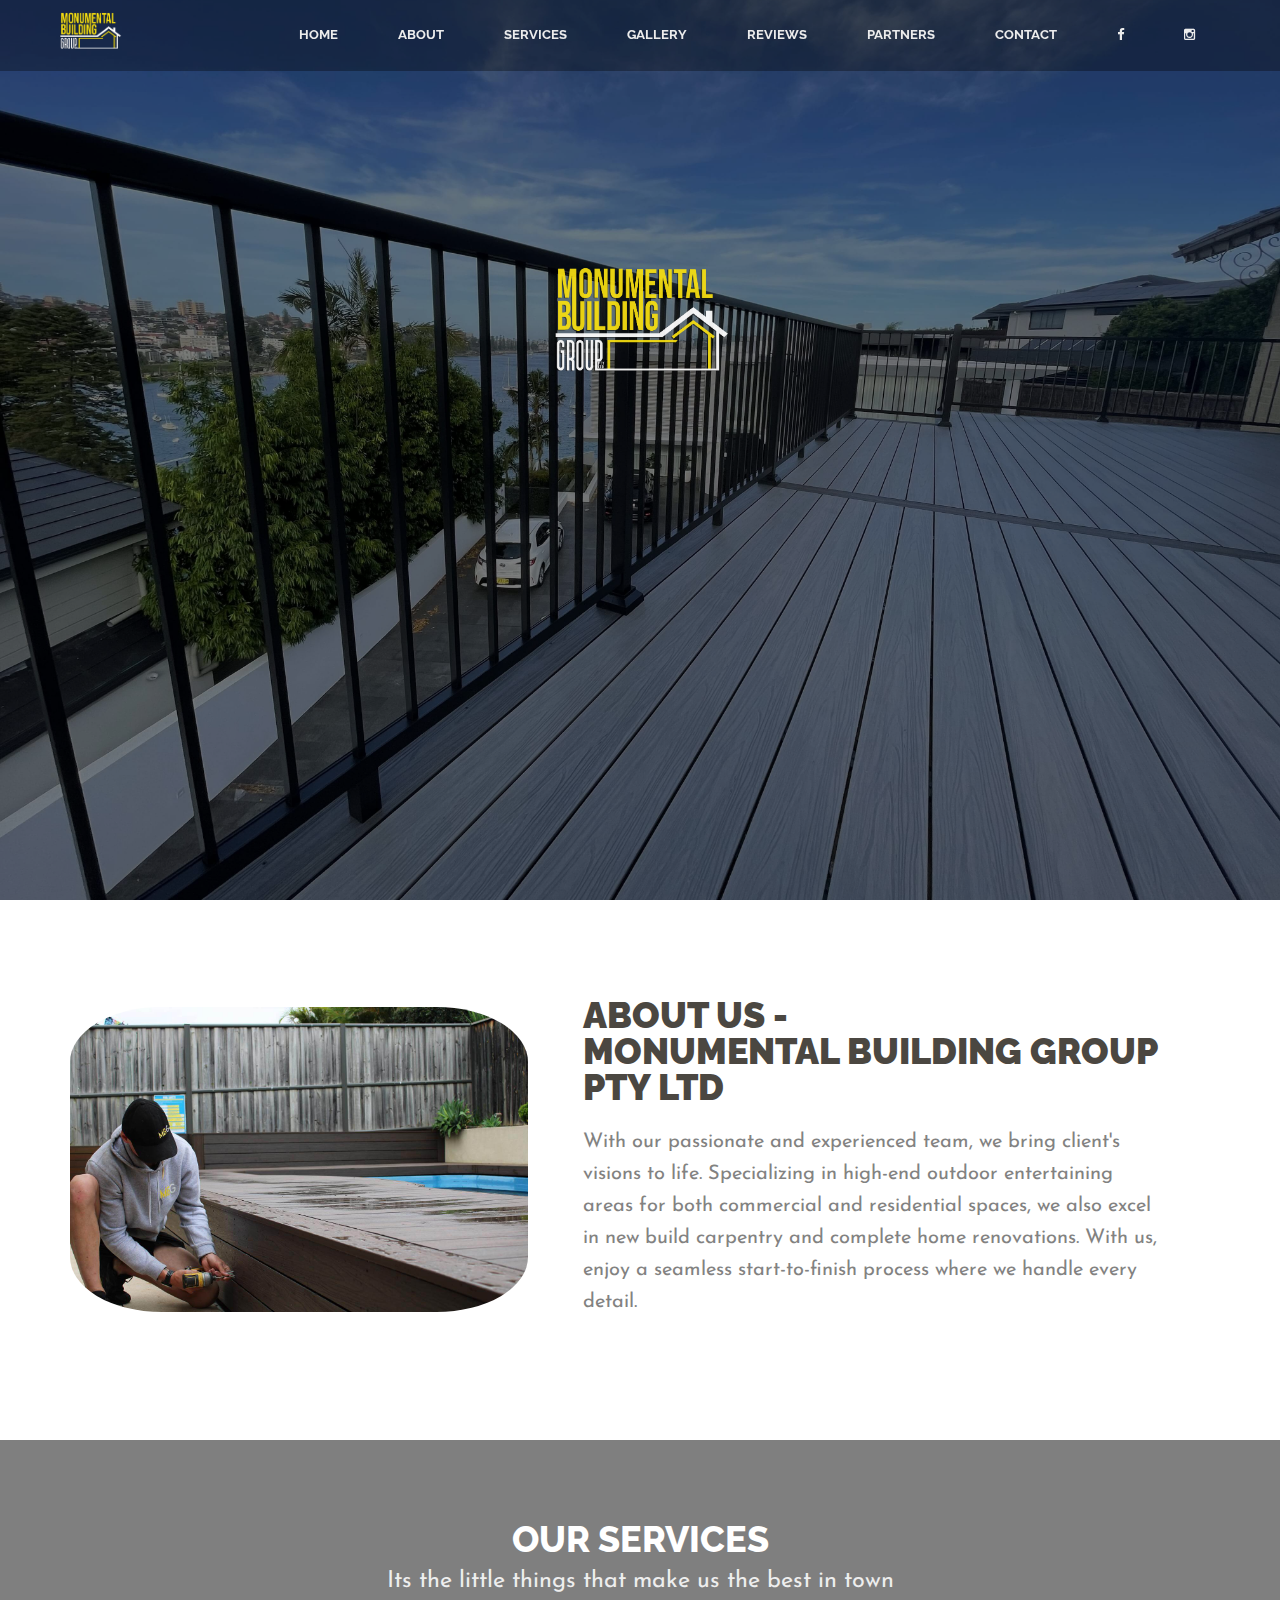
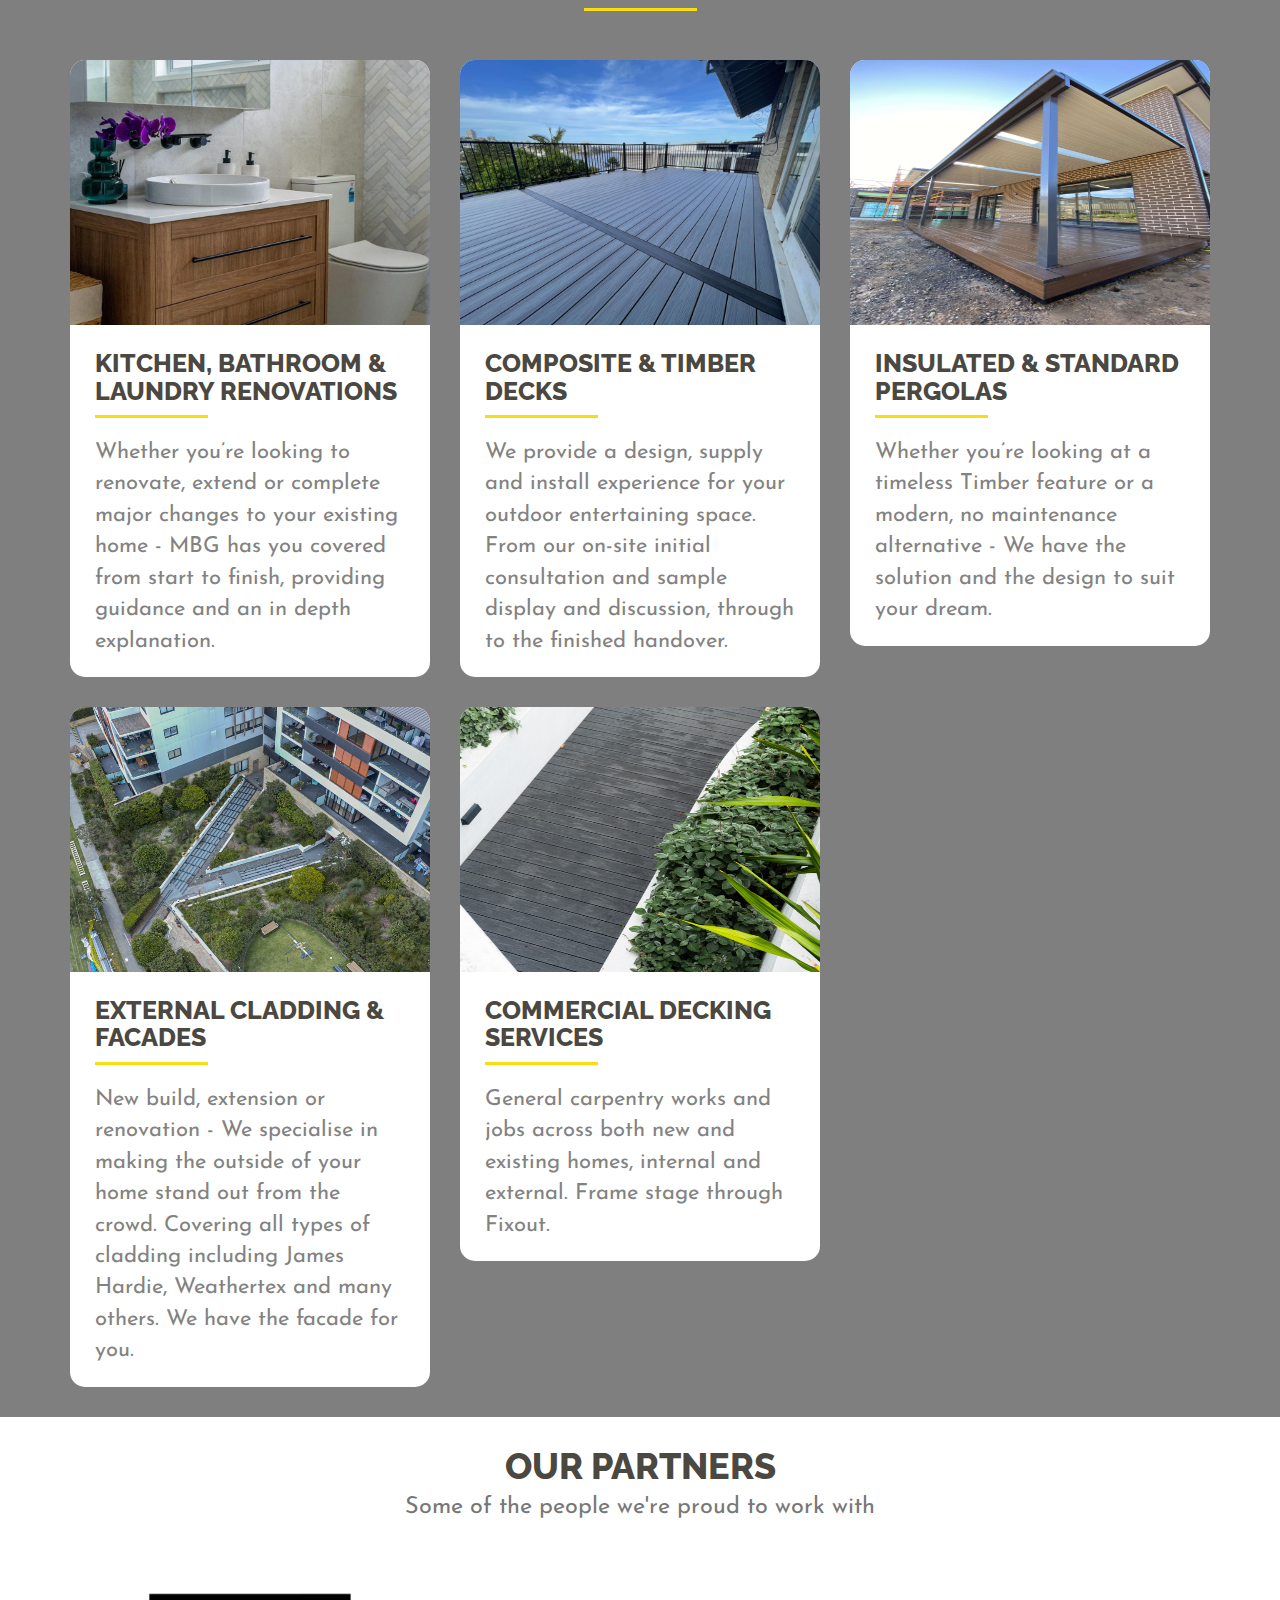
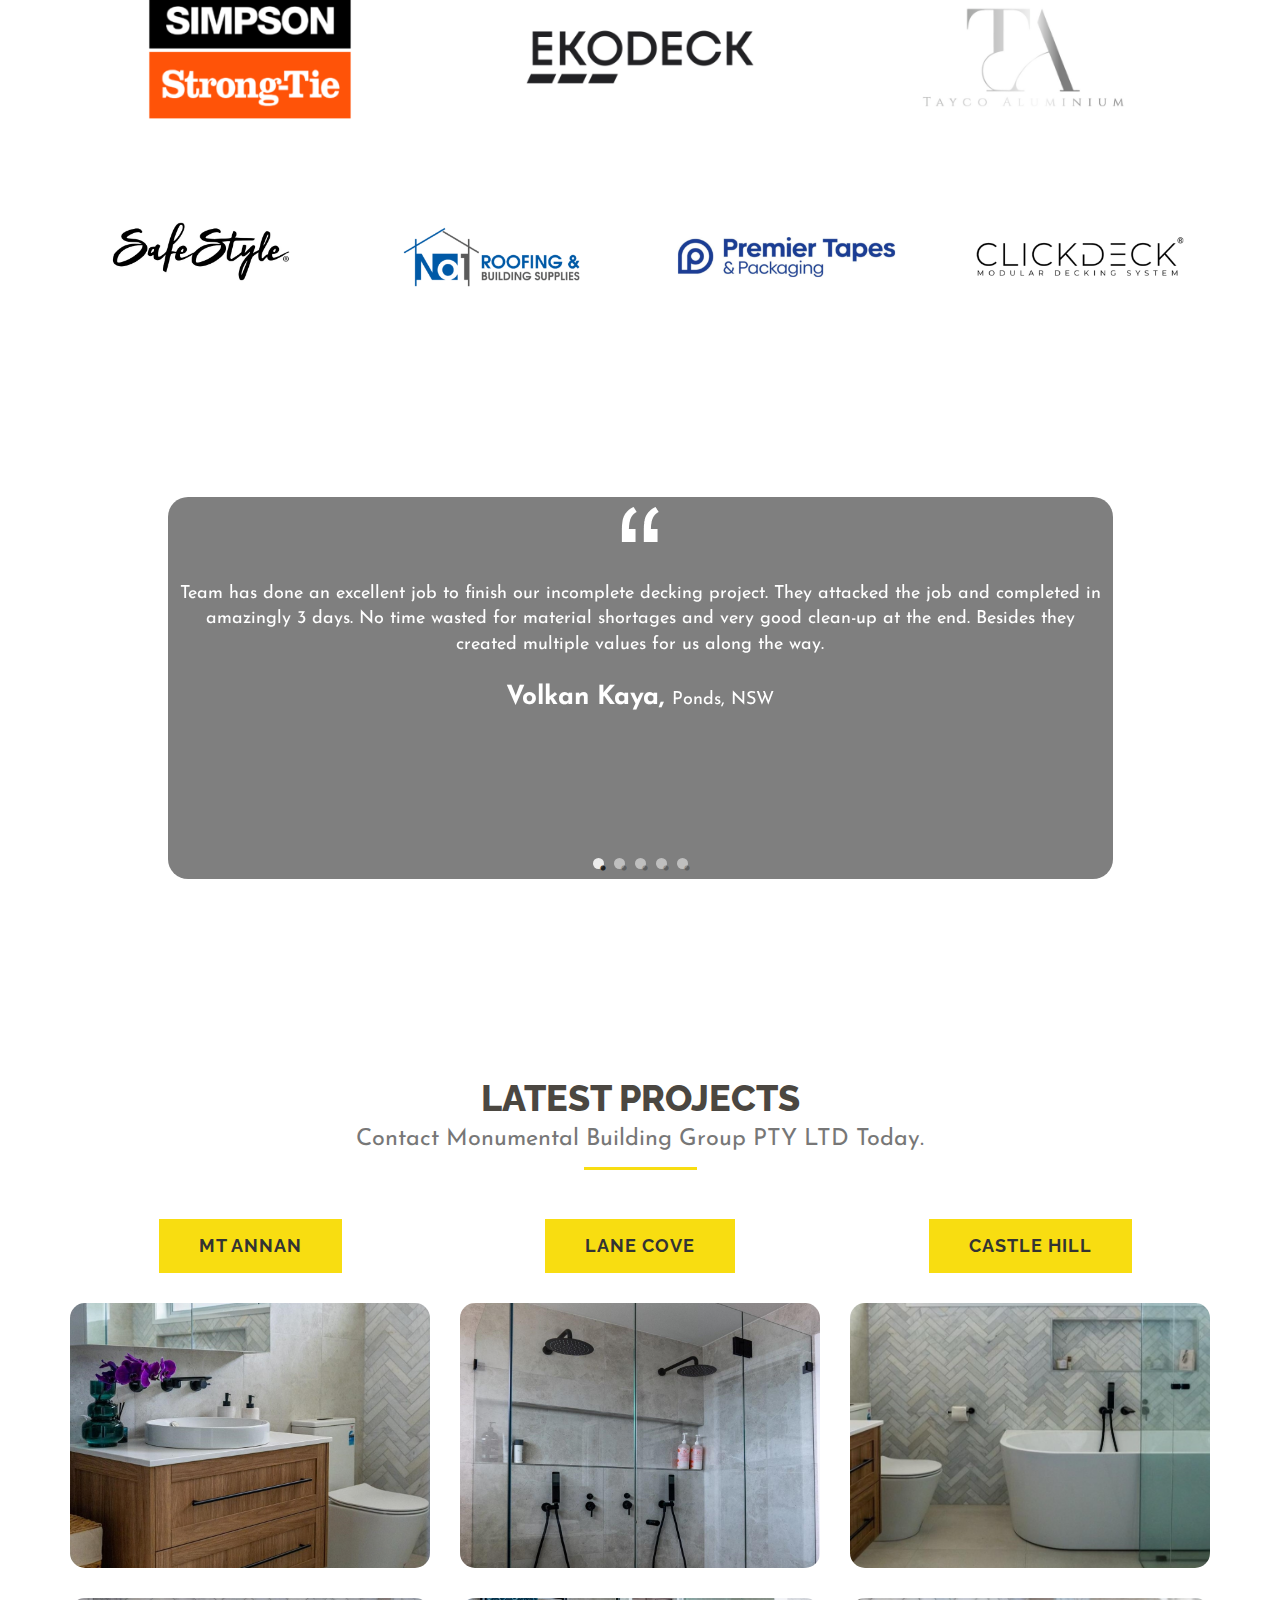
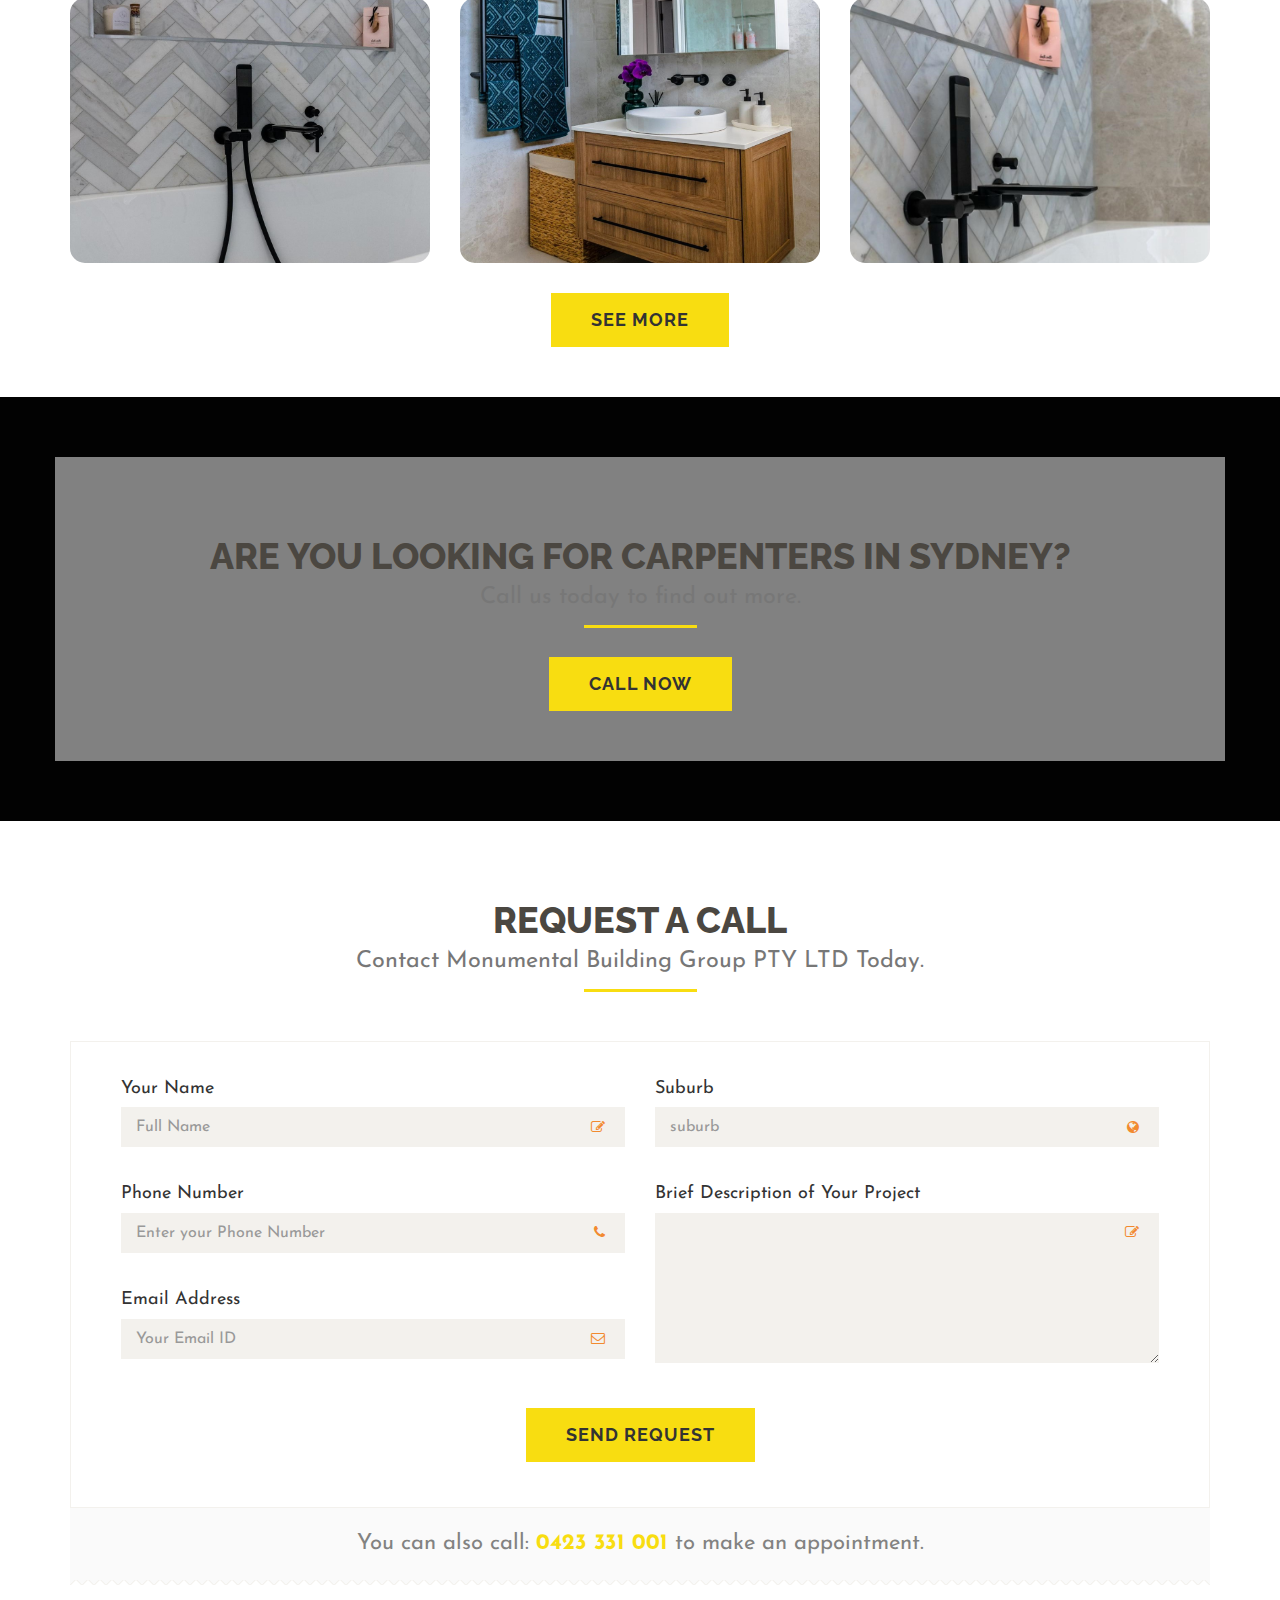
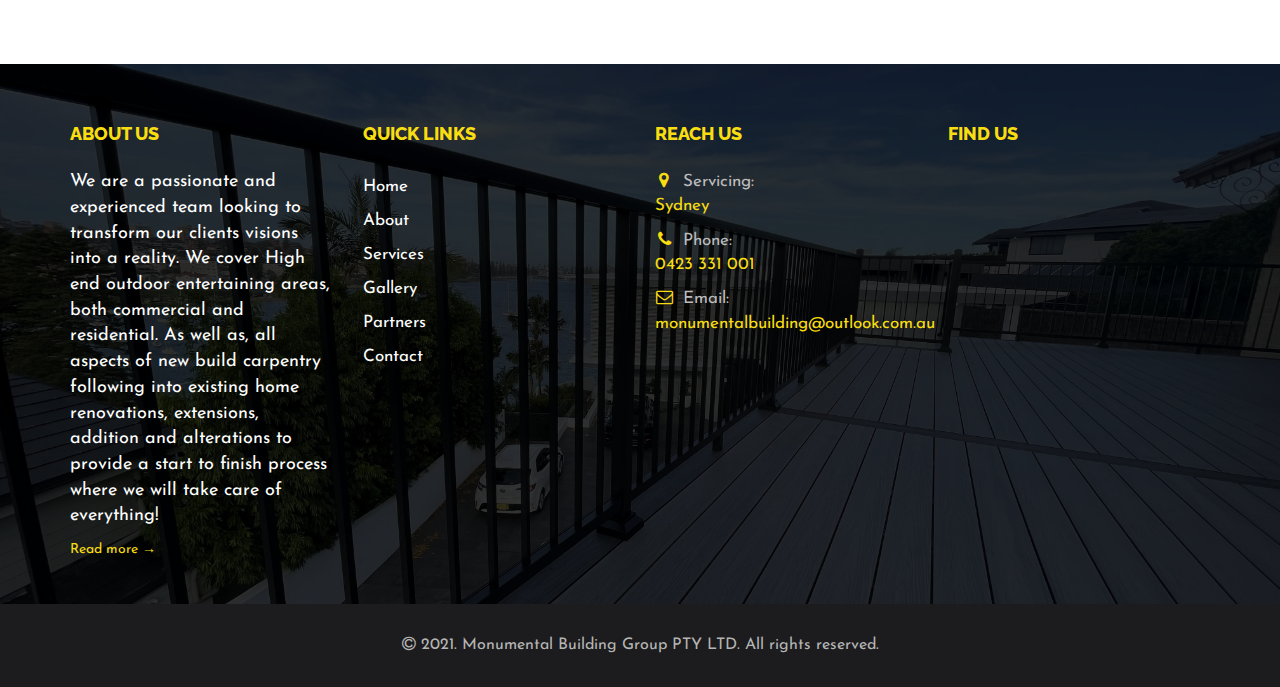
==== commit 8a344505: "changes made" ====
--- a/index.html
+++ b/index.html
@@ -104,7 +104,7 @@
                             </a>
                         </div>
                         <h1>Monumental Building Group PTY LTD</h1>
-                        <h2>Get In Contact Today</h2>
+                        <h2><a href="https://tradehq.com.au/monumentalbuildinggroup/enquire" target="_blank" class="contact_hover">Get In Contact</a> Today</h2>
                     </div>
                     <div class='scroll-down hidden-xs'>
                         <a href='#about'>
@@ -193,7 +193,7 @@
                                     </div>
                                     <div class='features-content'>
                                         <div class='page-header'>
-                                            <h1>Insulate & Standard Pergolas</h1>
+                                            <h1>Insulated & Standard Pergolas</h1>
                                         </div>
                                         <p>Whether you’re looking at a timeless Timber feature or a modern, no
                                             maintenance alternative - We have the solution and the design to suit
@@ -208,7 +208,7 @@
                             <div class='col-md-4 col-sm-6'>
                                 <div class='features-tile'>
                                     <div class='features-img'>
-                                        <img src='data/Image (1).jpeg' alt='' style='height:265px;' />
+                                        <img src='data/extClad.jpeg' alt='' style='height:265px;' />
                                     </div>
                                     <div class='features-content'>
                                         <div class='page-header'>
@@ -226,7 +226,7 @@
                             <div class='col-md-4 col-sm-6'>
                                 <div class='features-tile'>
                                     <div class='features-img'>
-                                        <img src='data/Image (4).jpeg' alt='' style='height:265px;' />
+                                        <img src='data/newDeck.jpeg' alt='' style='height:265px;' />
                                     </div>
                                     <div class='features-content'>
                                         <div class='page-header'>
@@ -371,20 +371,20 @@
 
                             <div class='col-md-4 col-sm-6'>
                                 <div class='features-tile text-center'>
-                                    <a href='https://www.instagram.com/reel/COAZeFZlLxN/?utm_medium=copy_link'
-                                        class='btn btn-default btn-lg'>The Ponds</a>
+                                    <a target="_blank" href='https://www.instagram.com/p/CkrCrf0B9to/?img_index=1'
+                                        class='btn btn-default btn-lg'>Mt Annan</a>
                                 </div>
                             </div>
                             <div class='col-md-4 col-sm-6'>
                                 <div class='features-tile text-center'>
-                                    <a href='https://www.instagram.com/p/CMbNp72l5xn/?utm_medium=copy_link'
-                                        class='btn btn-default btn-lg'>Balgowlah Heights</a>
+                                    <a target="_blank" href='https://www.instagram.com/p/Crmb6tNgFhz/'
+                                        class='btn btn-default btn-lg'>Lane Cove</a>
                                 </div>
                             </div>
                             <div class='col-md-4 col-sm-6'>
                                 <div class='features-tile text-center'>
-                                    <a href='https://www.instagram.com/p/CPhK41lFHBa/?utm_medium=copy_link'
-                                        class='btn btn-default btn-lg'>The Hyde</a>
+                                    <a target="_blank" href='https://www.instagram.com/p/CnEWUZ4o6XY/'
+                                        class='btn btn-default btn-lg'>Castle Hill</a>
                                 </div>
                             </div>
 
--- a/css/main.css
+++ b/css/main.css
@@ -659,6 +659,23 @@
 	font-weight: 600;
 }
 
+.contact_hover {
+	transition: all 300ms ease;
+	color: #fff;
+	text-decoration: none;
+}
+
+.contact_hover:visited {
+	text-decoration: none;
+	color: #fff;
+}
+
+.contact_hover:hover {
+	cursor: pointer;
+	color: #f6de11;
+	text-decoration: none;
+}
+
 .contact-social li {
 	display: inline-block
 }
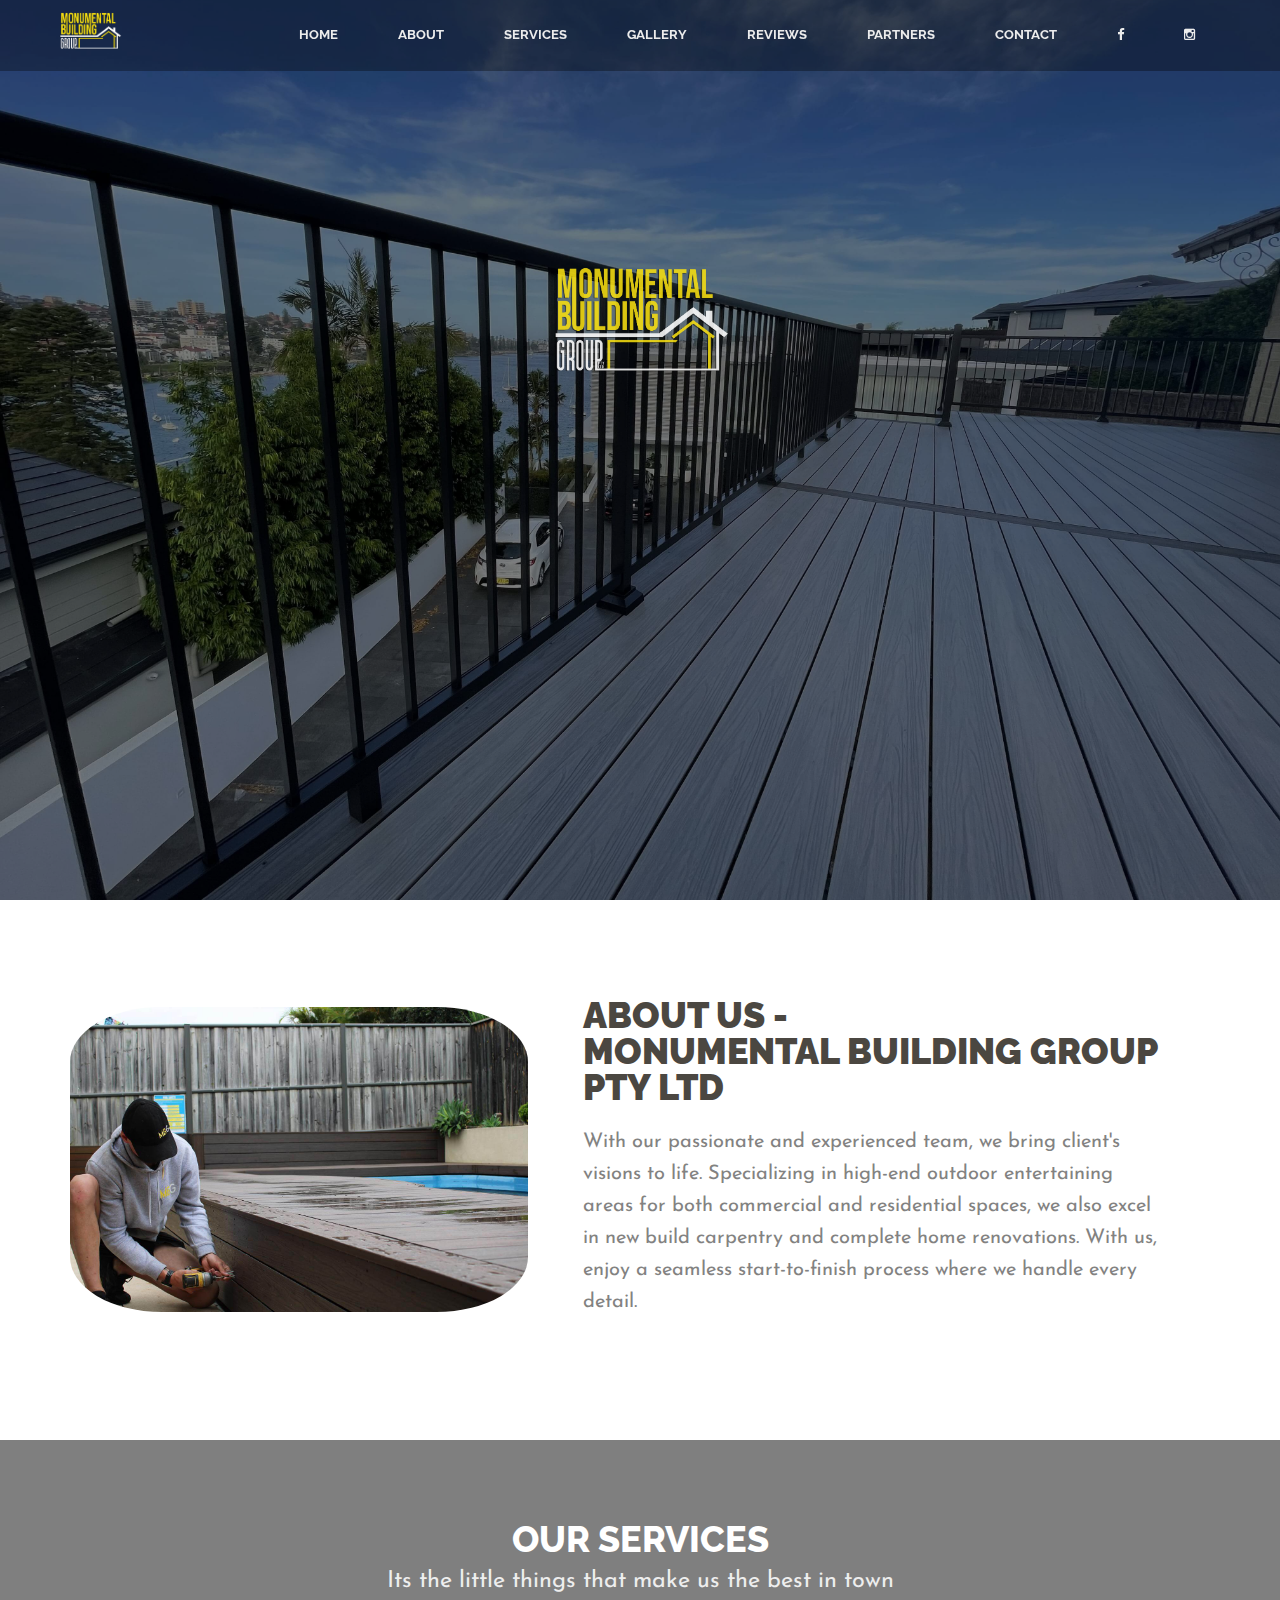
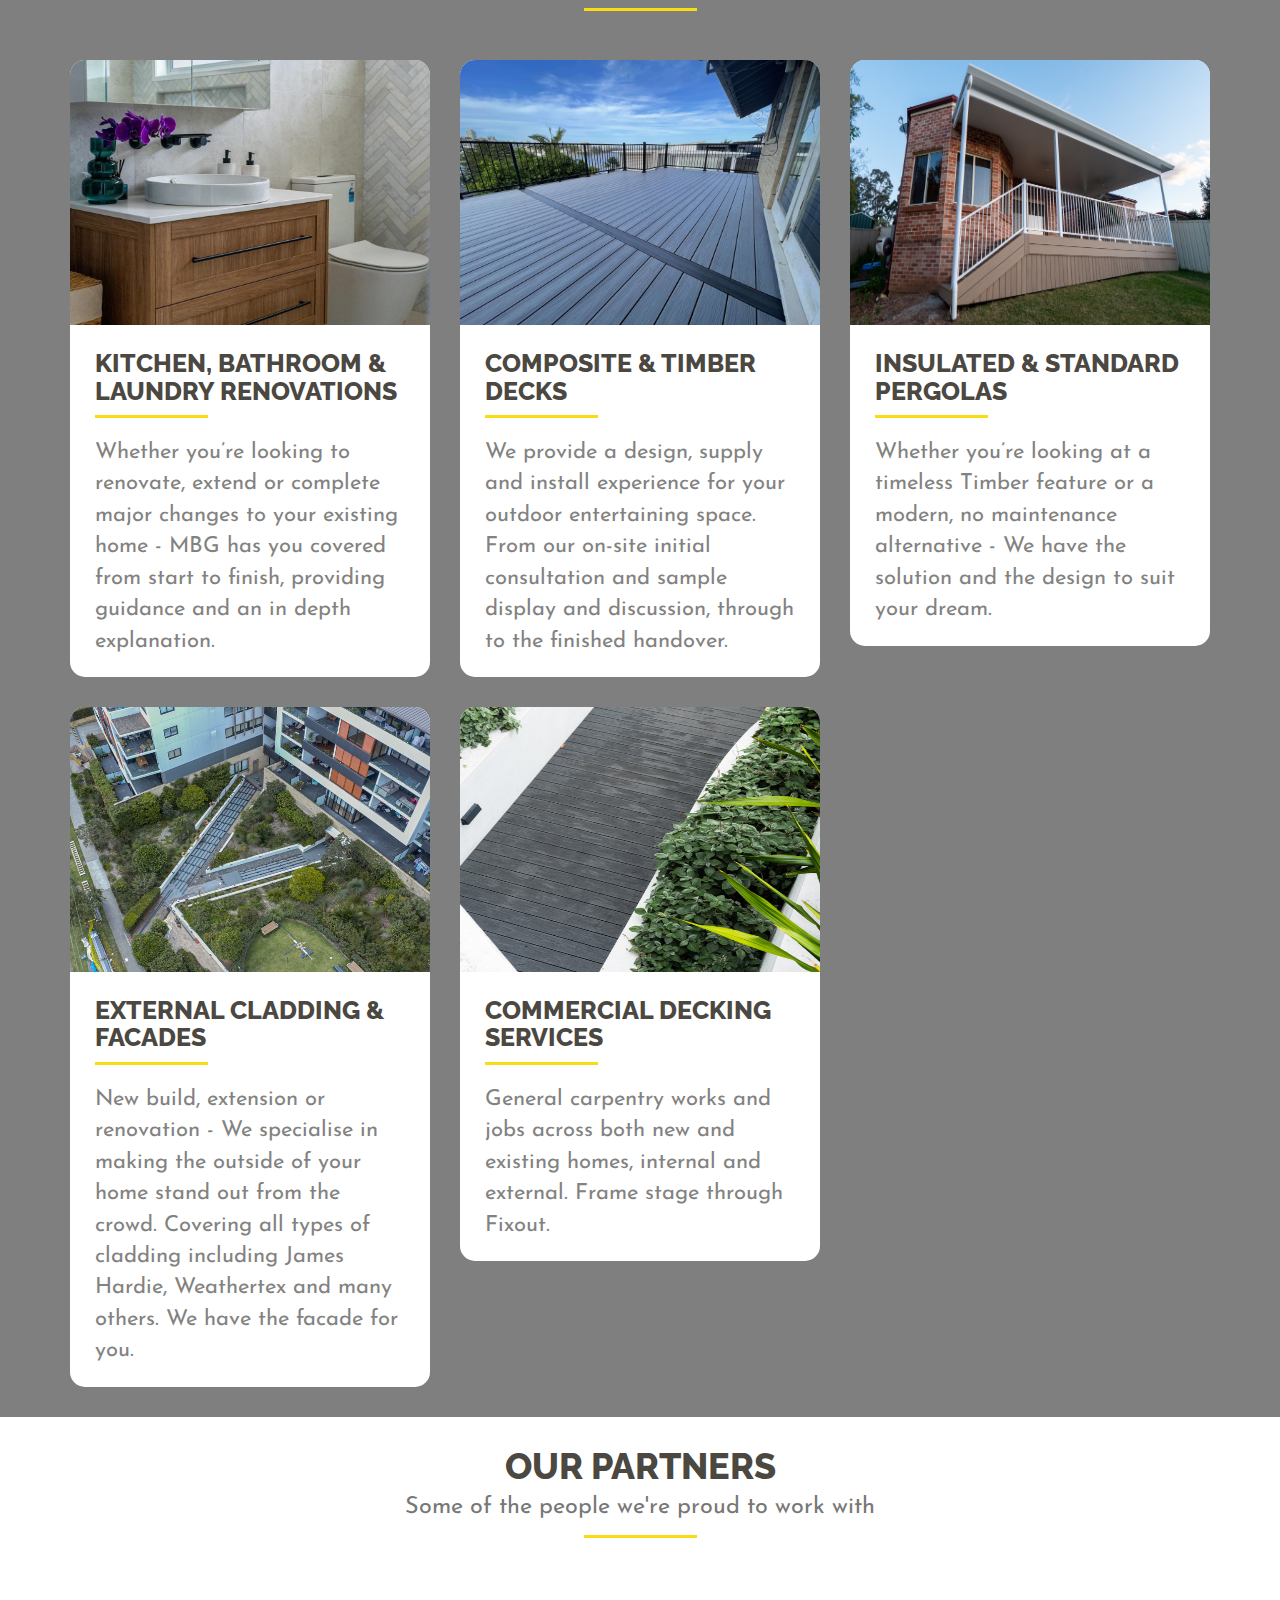
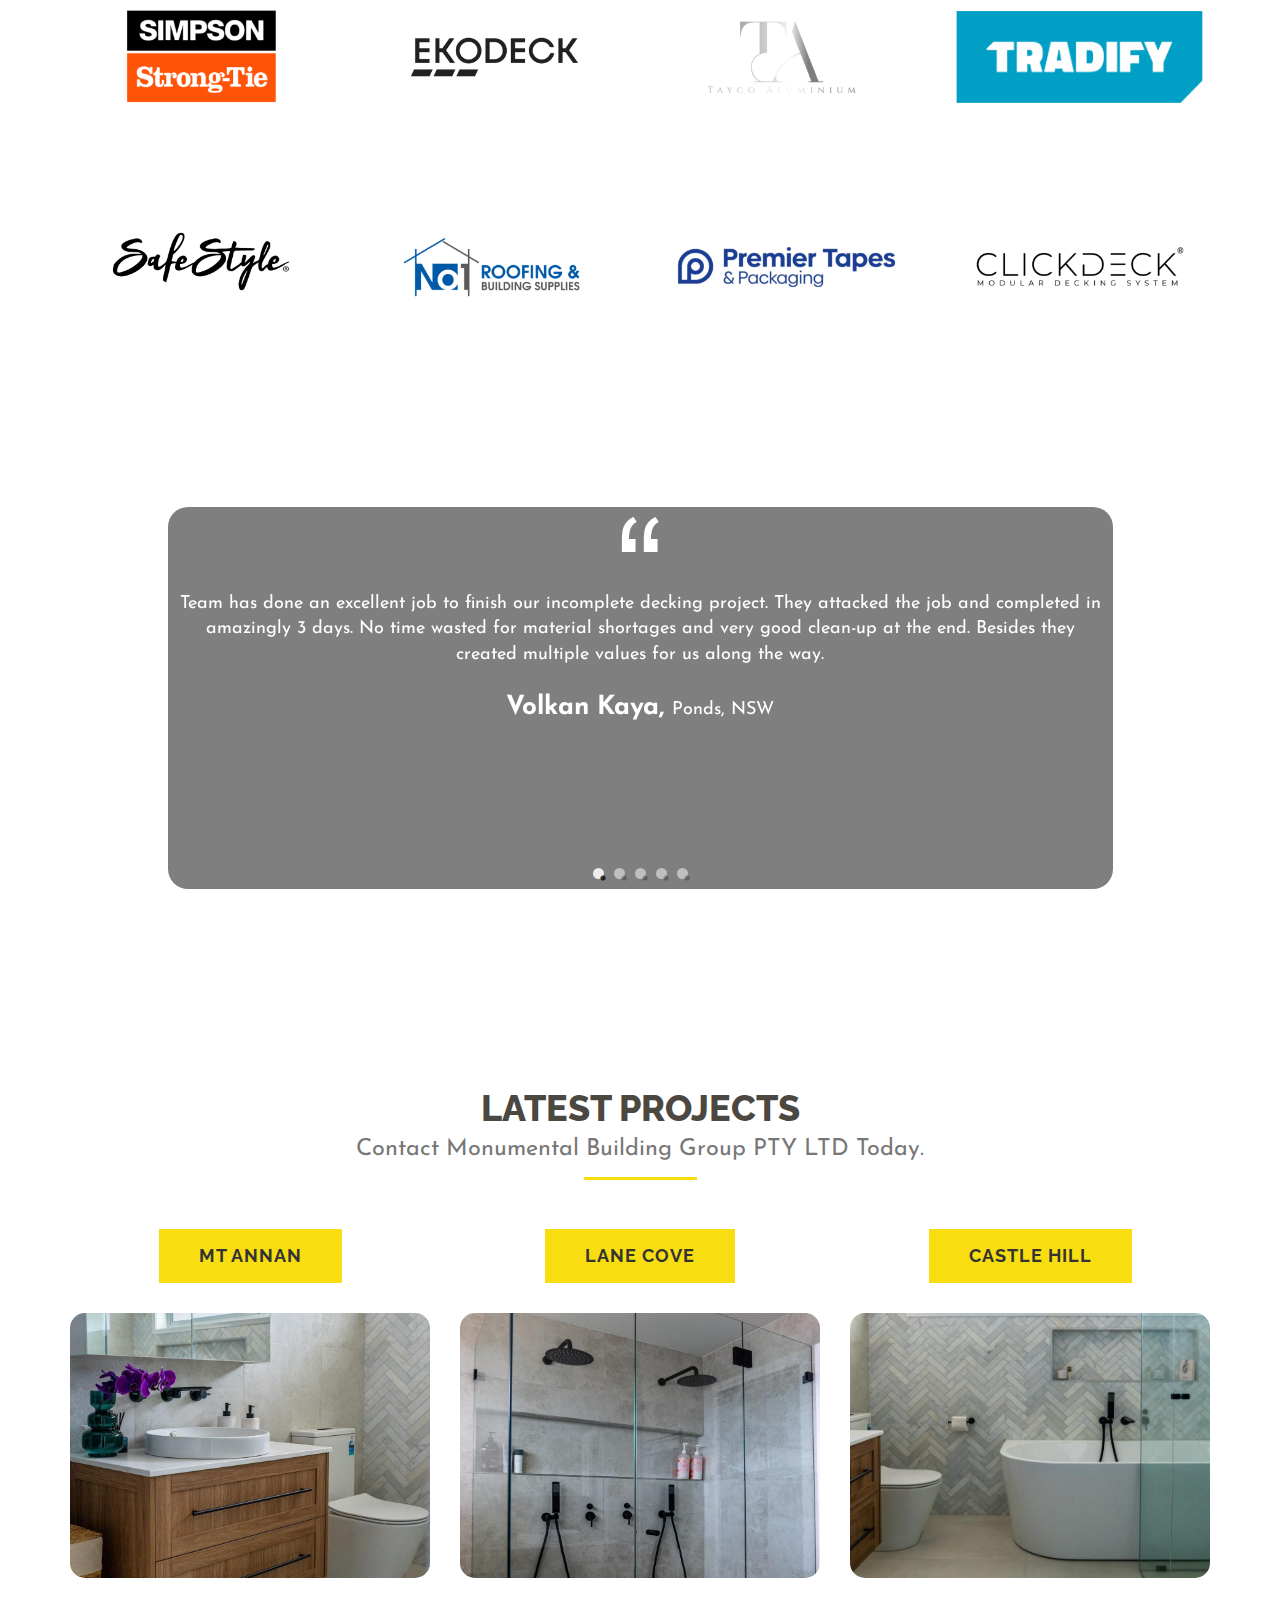
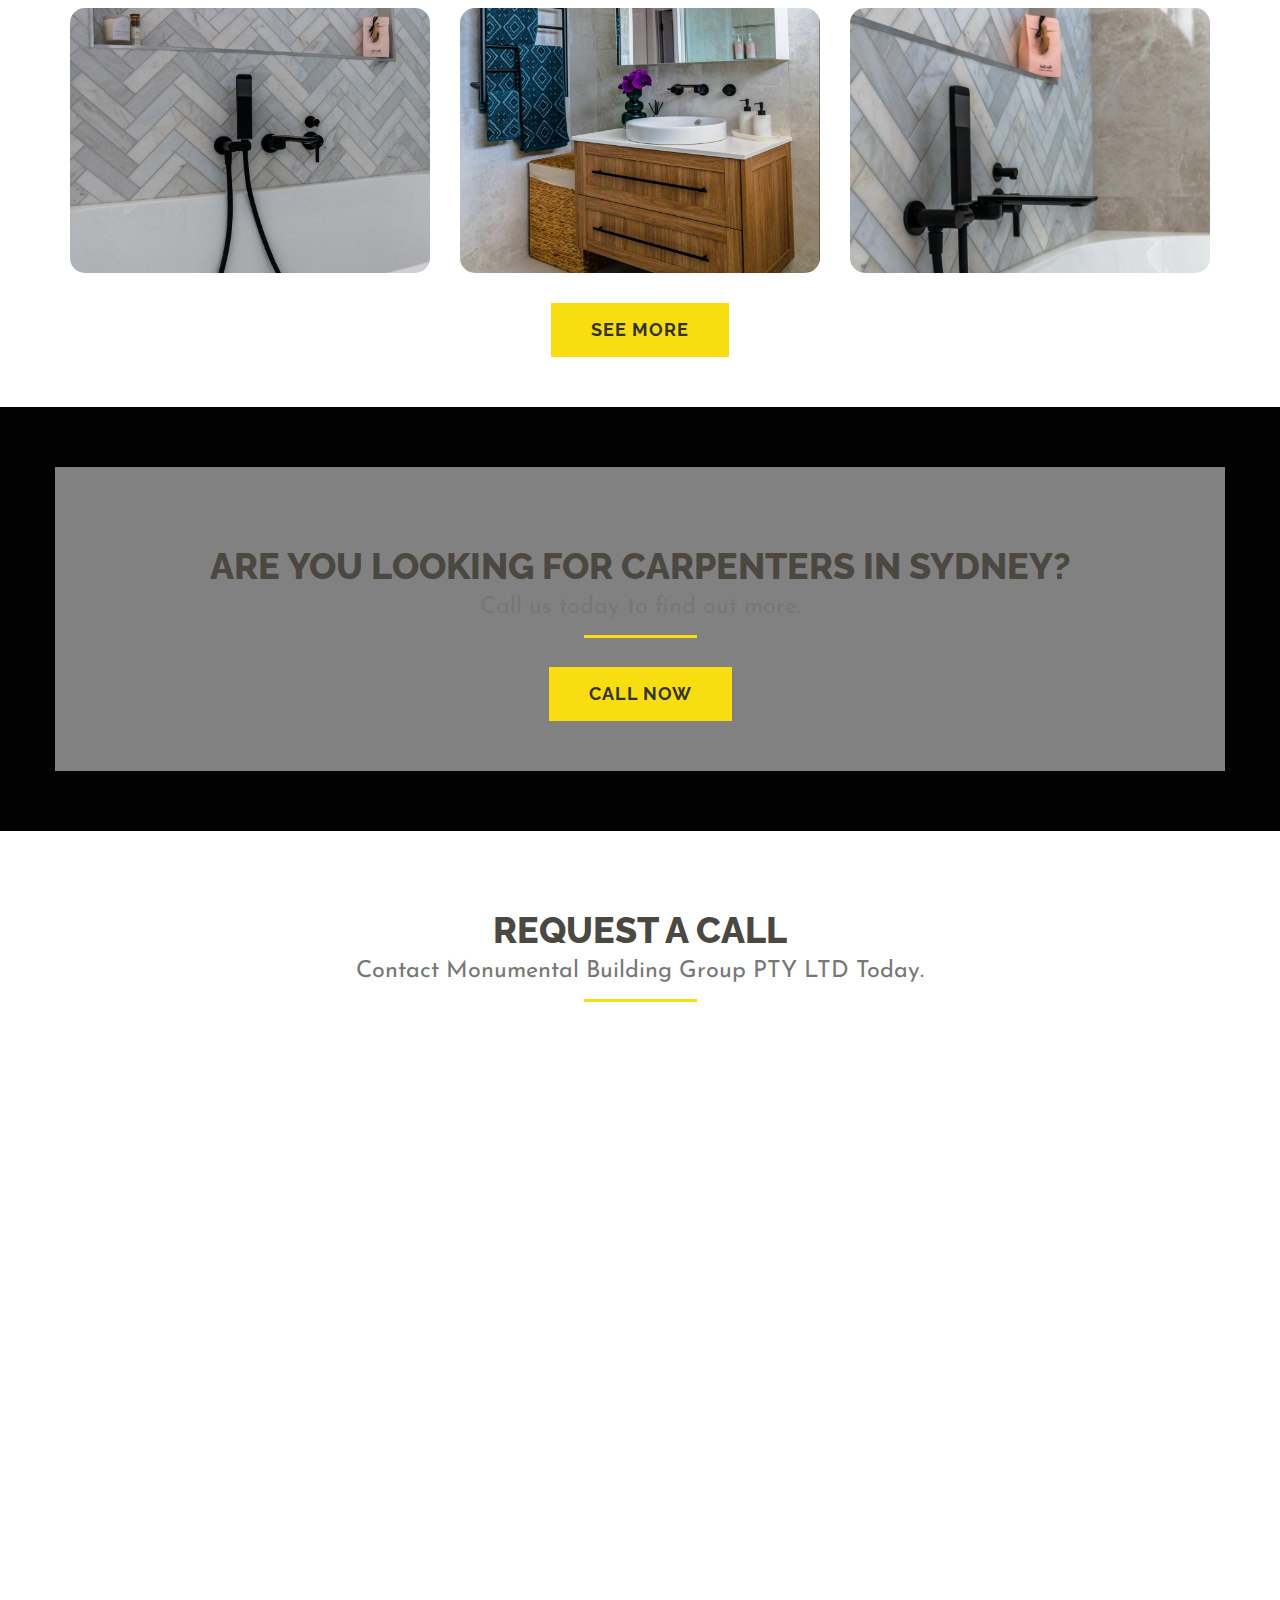
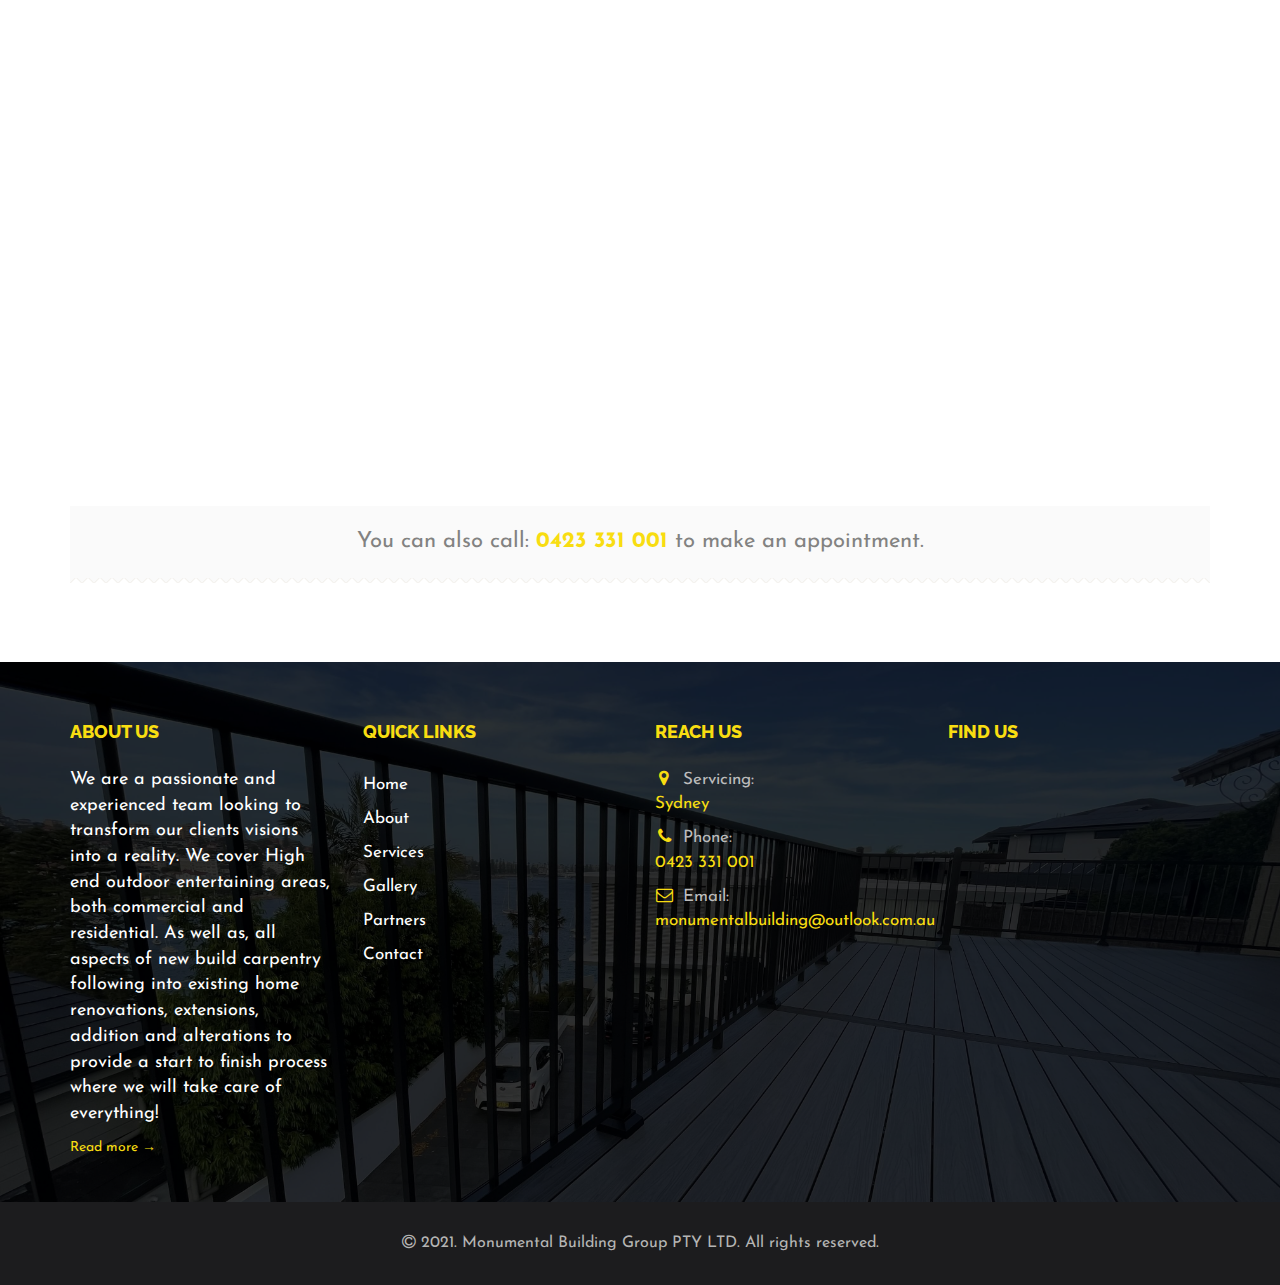
==== commit 1f78ca9f: "fk this shit" ====
--- a/index.html
+++ b/index.html
@@ -189,7 +189,7 @@
                             <div class='col-md-4 col-sm-6'>
                                 <div class='features-tile'>
                                     <div class='features-img'>
-                                        <img src='data/Image (3).jpeg' alt='' style='height:265px;' />
+                                        <img src='img/Image (8).jpeg' alt='' style='height:265px;' />
                                     </div>
                                     <div class='features-content'>
                                         <div class='page-header'>
@@ -255,18 +255,23 @@
                         </div>
                     </div>
 
-                    <div class="row wow fadeInUp" style='padding-bottom:20px;'>
-                        <div class="col-md-4 col-sm-12 center sponsor">
+                    <div class="row wow fadeInUp" style='padding-bottom:30px;'>
+                        <div class="col-md-3 col-sm-12 center sponsor">
                             <img src="data/strong.png" alt="sponsors" style='max-width:100%'>
                         </div>
 
-                        <div class="col-md-4 col-sm-12 center sponsor">
+                        <div class="col-md-3 col-sm-12 center sponsor">
                             <img src="data/ekodeck.png" alt="sponsors" style='max-width:100%'>
                         </div>
 
-                        <div class="col-md-4 col-sm-12 center sponsor">
+                        <div class="col-md-3 col-sm-12 center sponsor">
                             <img src="data/tayco.png" alt="sponsors" style='max-width:100%'>
                         </div>
+
+                        <div class="col-md-3 col-sm-12 center sponsor">
+                            <img src="data/Mitre_Logo.png" alt="sponsors" style='max-width:100%'>
+                        </div>
+
                     </div>
 
                     <div class="row wow fadeInUp" style='padding-bottom:30px;'>
@@ -484,13 +489,13 @@
                             </div>
                         </div>
                     </div>
-                    <div class='reservation-form wow fadeInUp'>
+                    <!-- <div class='reservation-form wow fadeInUp'>
                         <form action='reservations_mail.php' id='reservationform' name='reservationform' method='POST'>
                             <input type='hidden' id='contactemail' name='contactemail'
                                 value='monumentalbuilding@outlook.com.au'>
                             <div class='row'>
 
-                                <div class='col-md-6 col-sm-6'>
+                               <div class='col-md-6 col-sm-6'>
                                     <div class='form-group'>
                                         <label for='name'>Your Name</label>
                                         <input type='text' class='form-control' id='name' name='name'
@@ -538,7 +543,8 @@
                             </div>
                         </form>
                         <span class='form-message' id='form-message'></span>
-                    </div>
+                    </div> -->
+                    <iframe src="https://tradehq.com.au/monumentalbuildinggroup/enquire" style="width:100%; height:1050px; border:none; margin:0; padding:0; overflow:hidden; z-index:999999;"></iframe>
                     <div class='reservation-footer'>
                         <p>You can also call: <strong><a href='tel:0423 331 001' style='color:#f8dd11;'>0423 331
                                     001</a></strong> to make an appointment.</p>
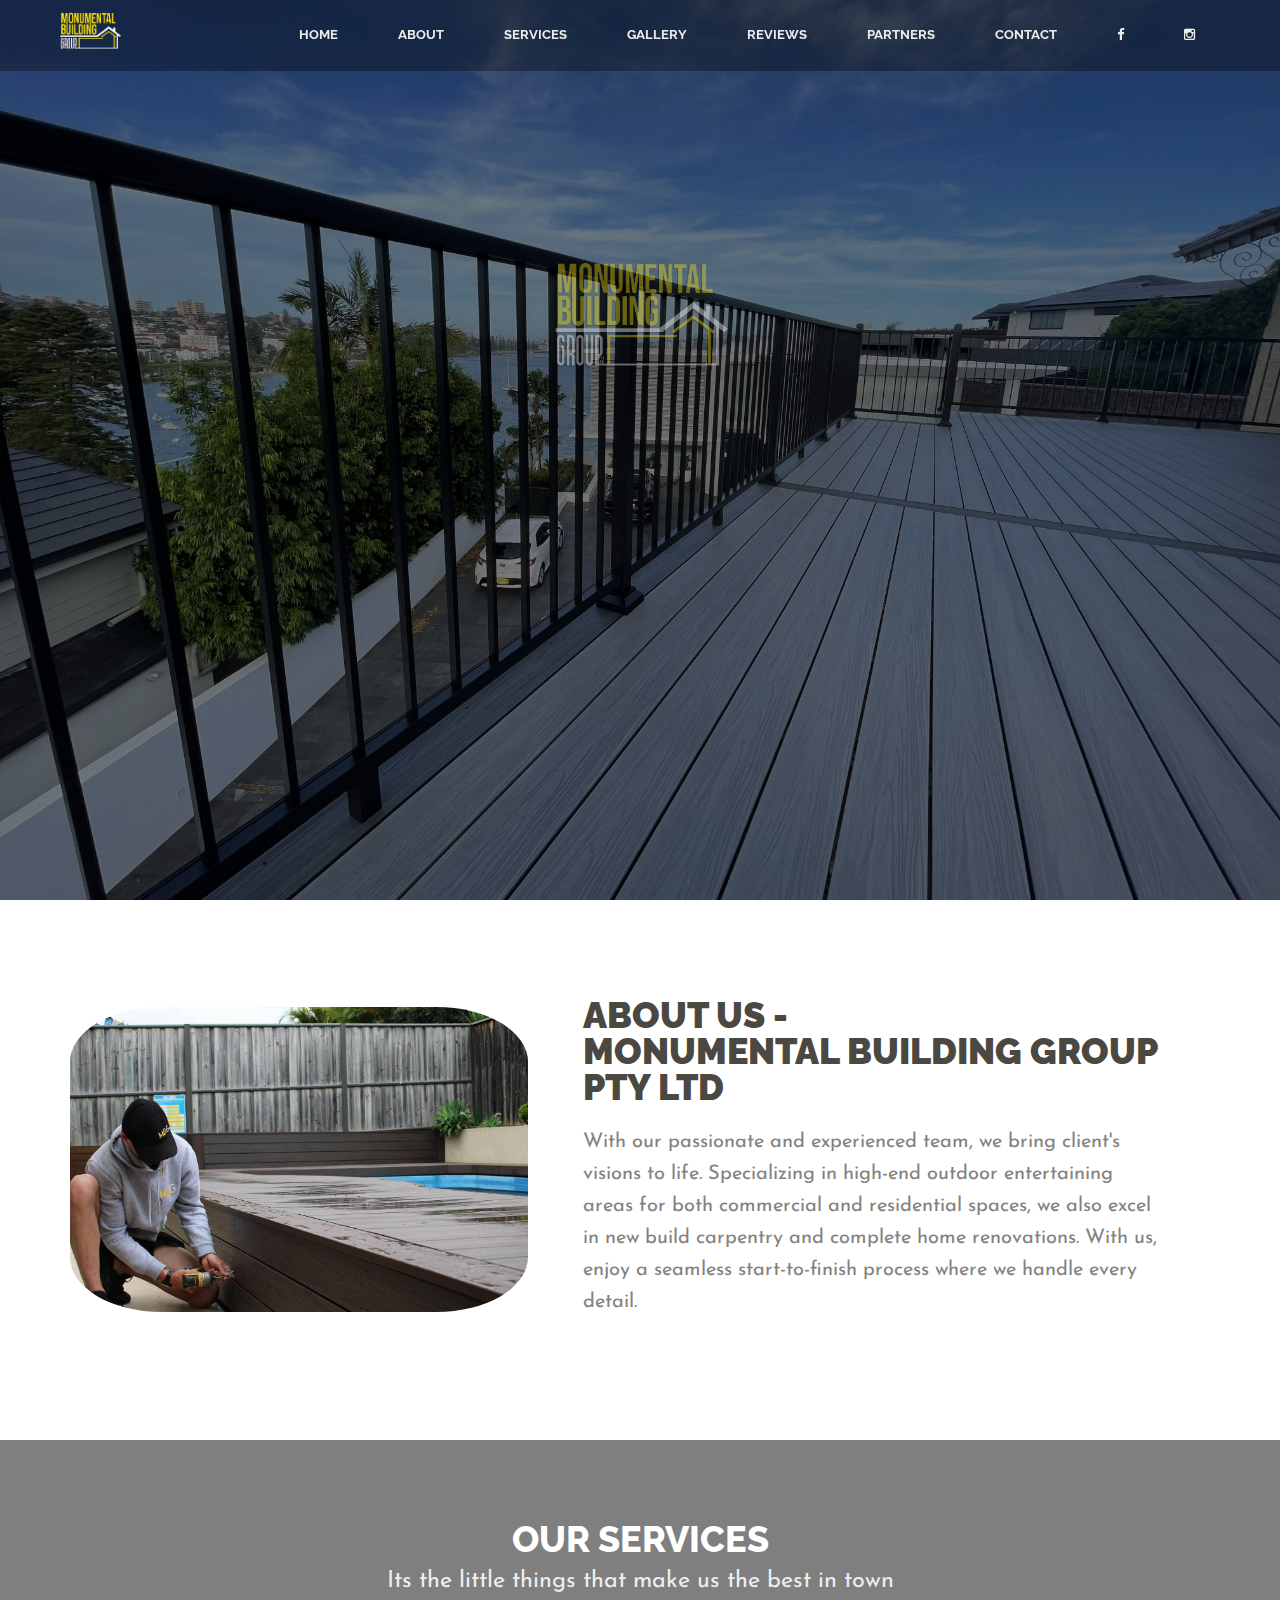
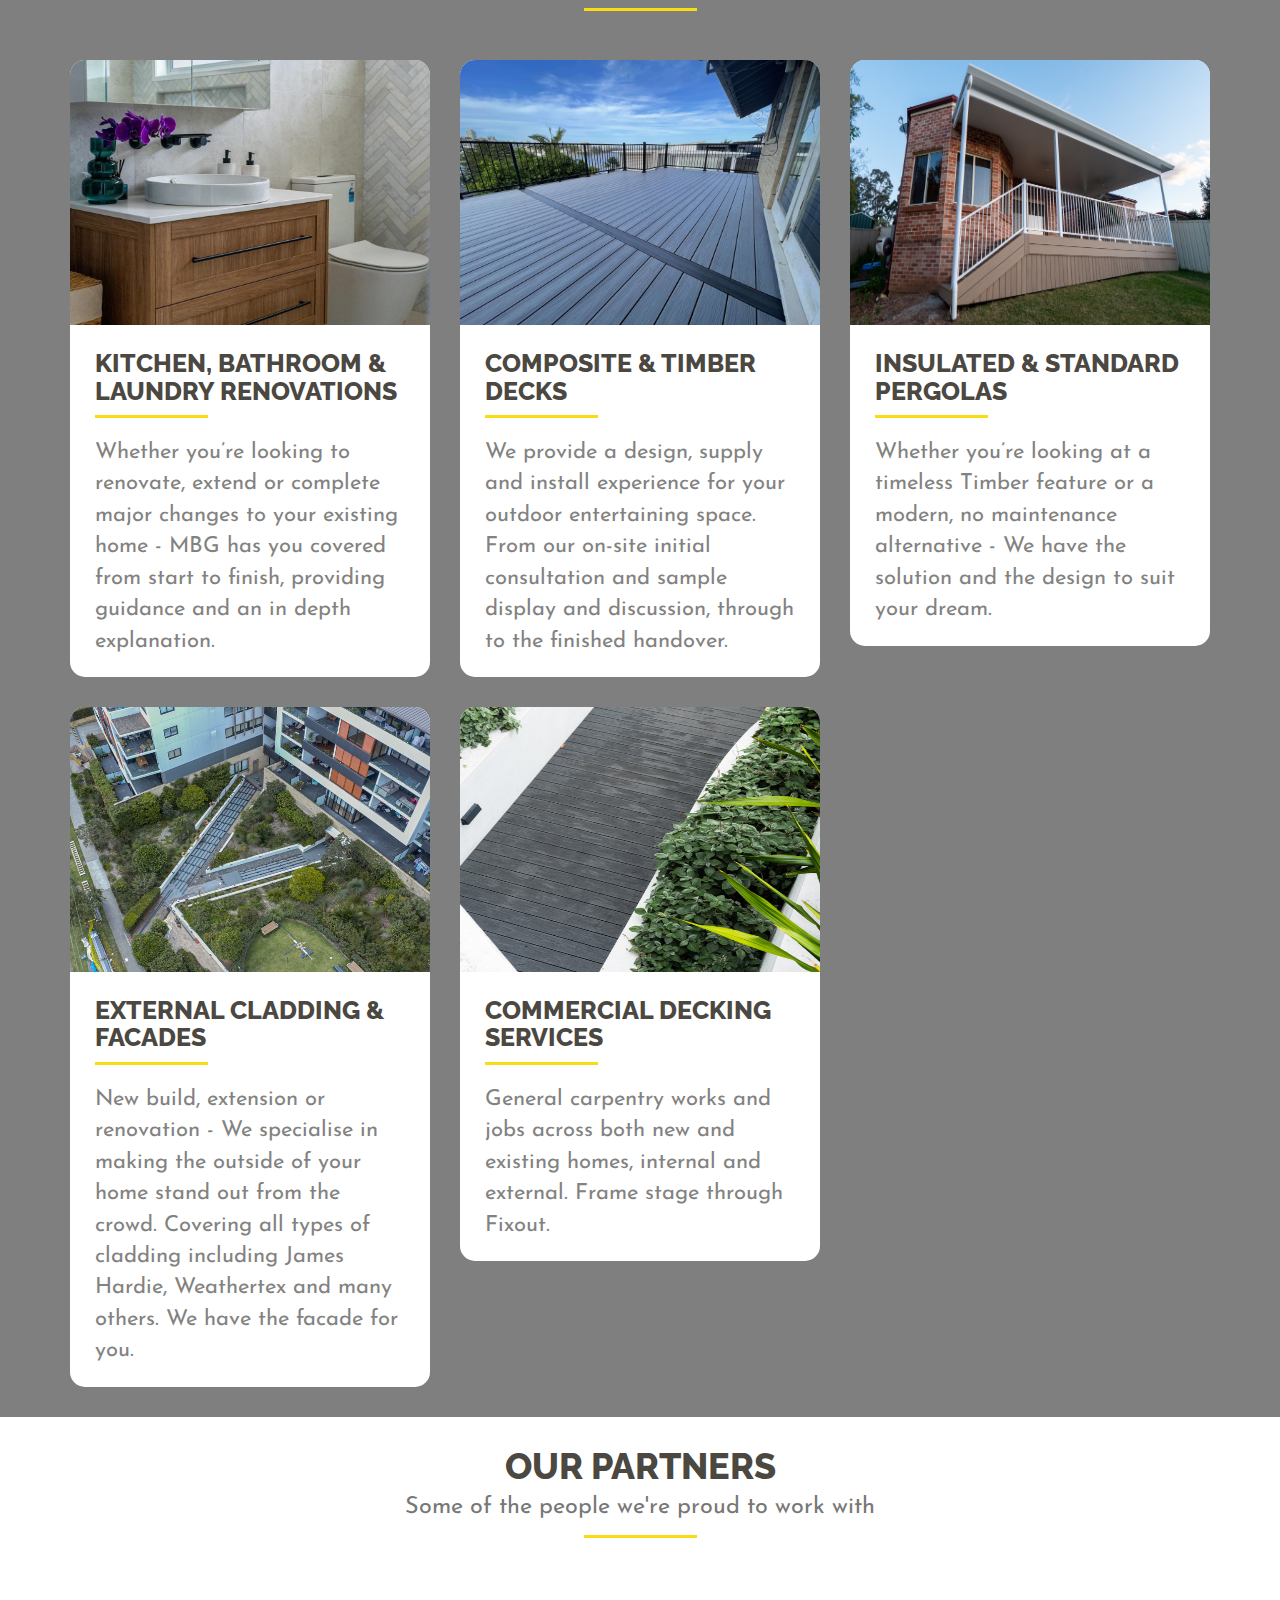
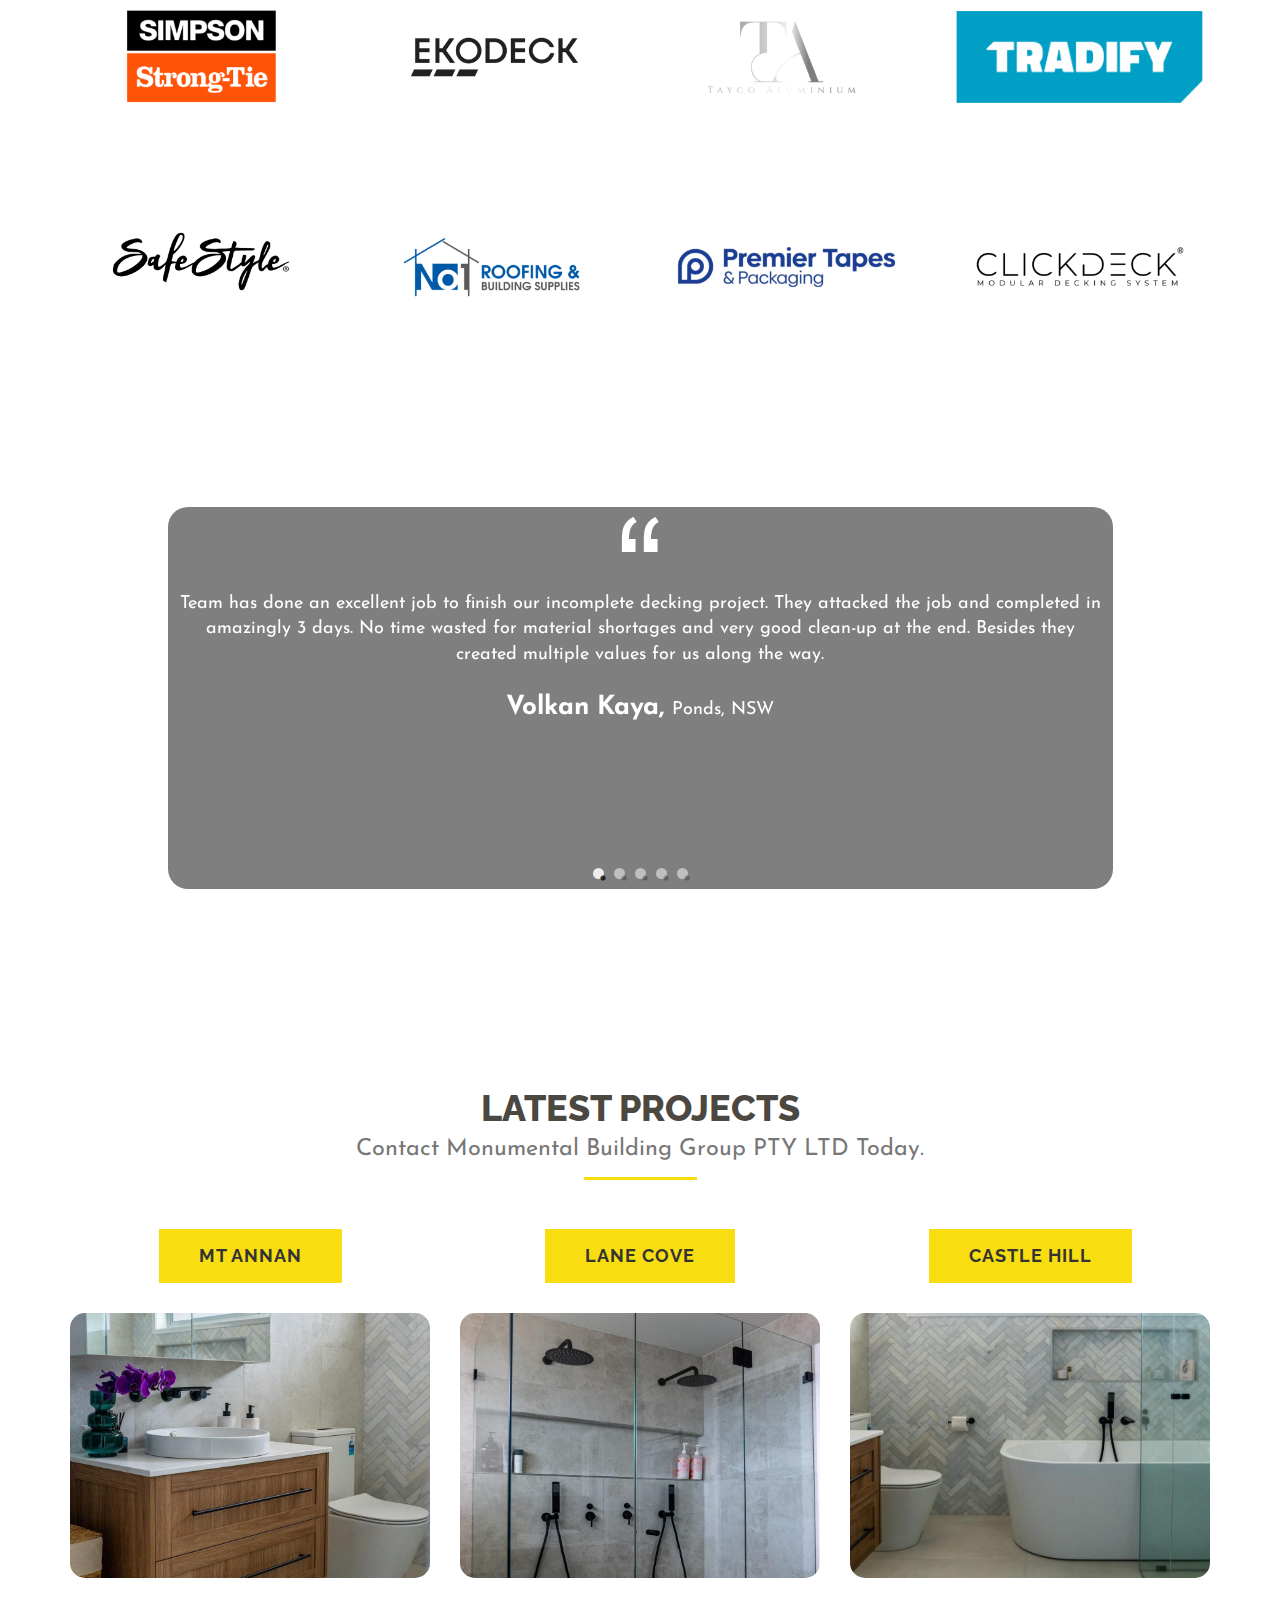
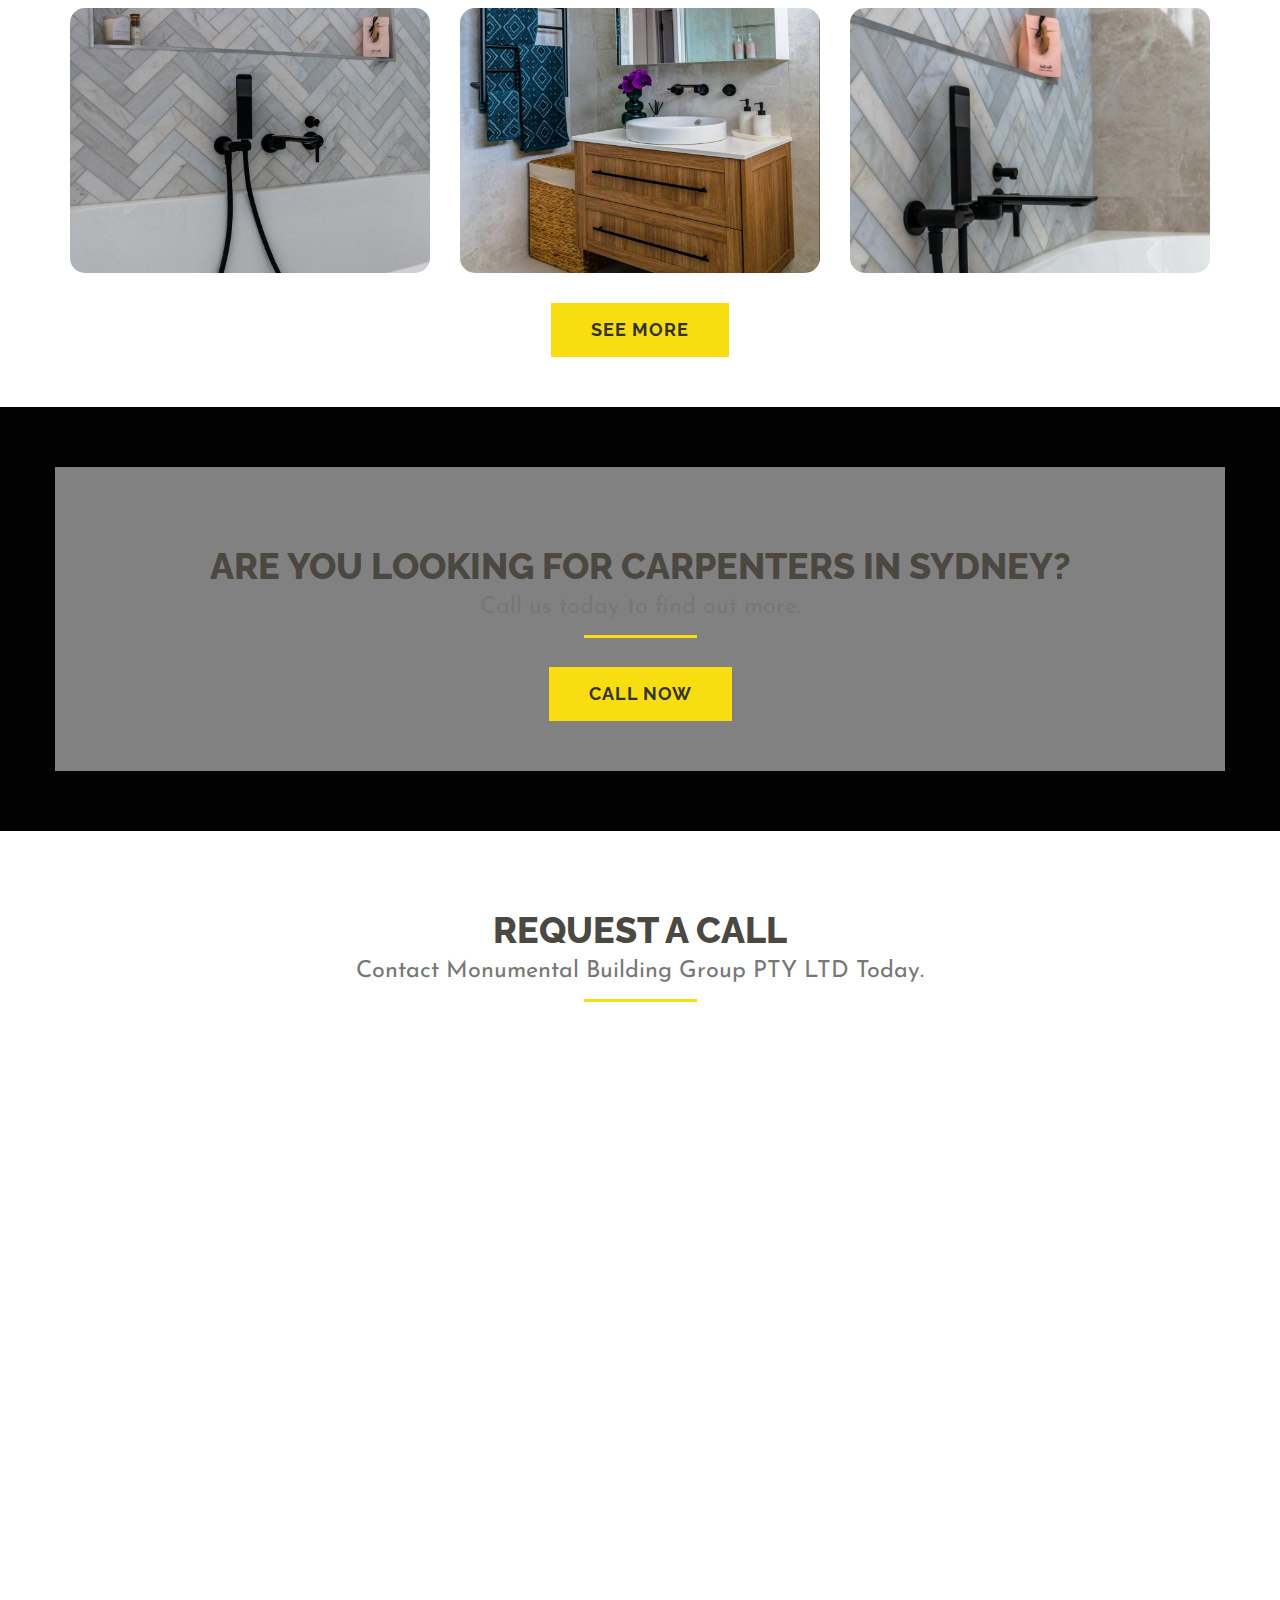
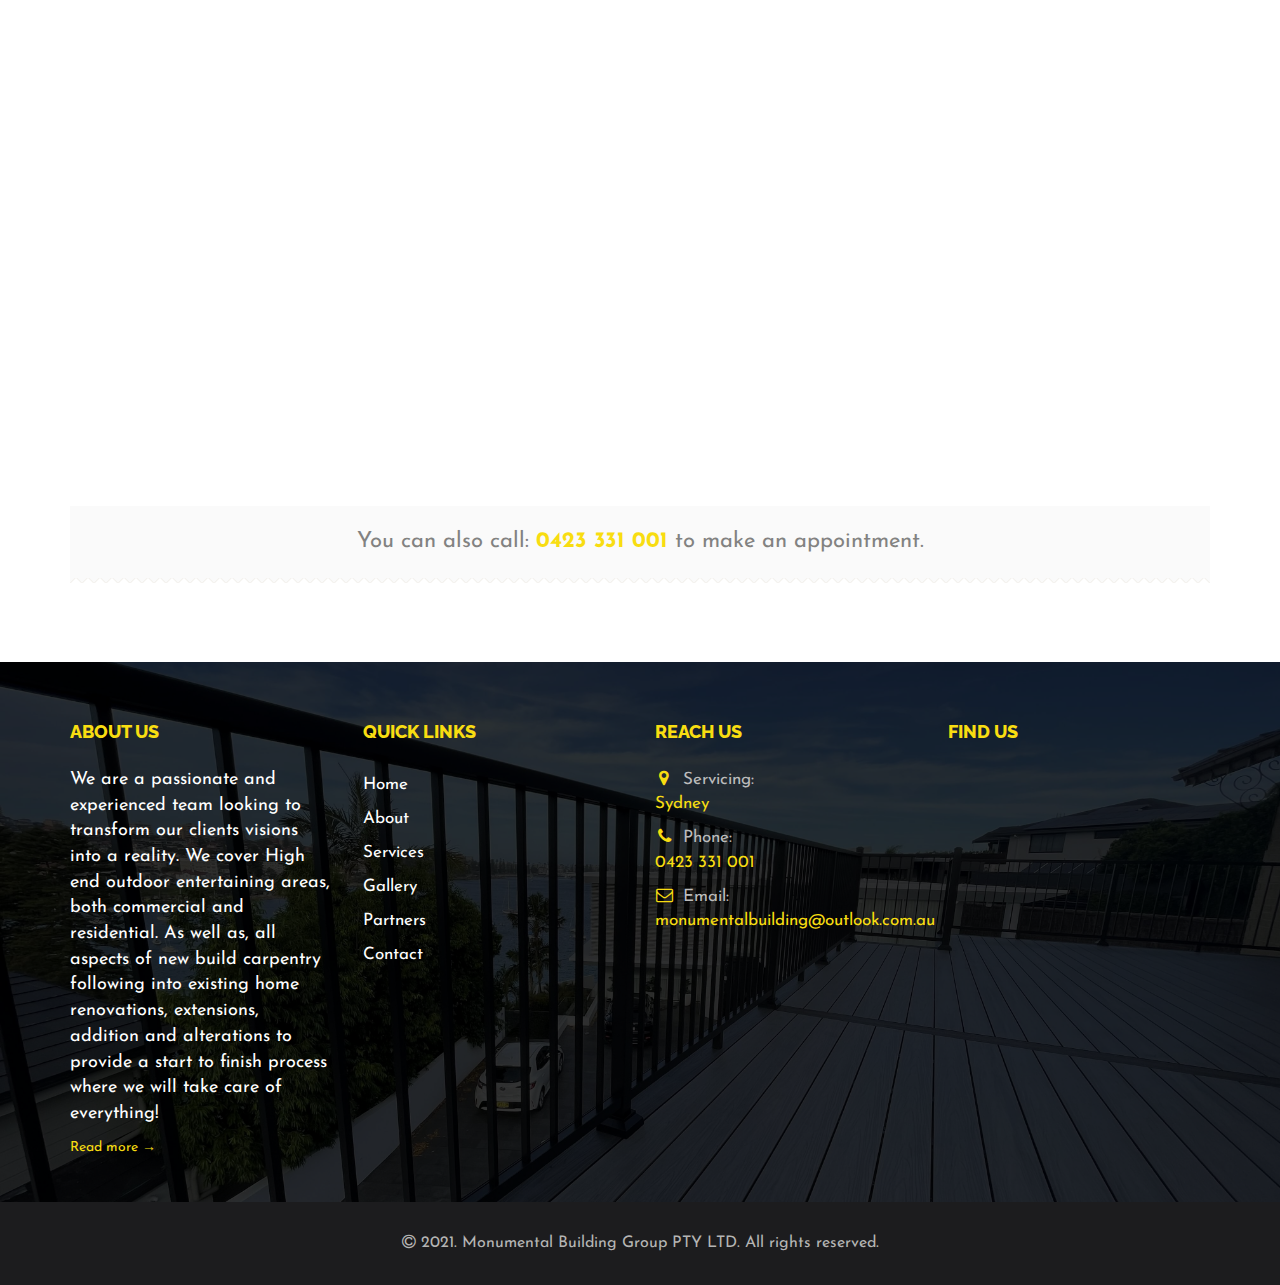
==== commit 1bd420fe: "fk this shit" ====
--- a/index.html
+++ b/index.html
@@ -87,8 +87,10 @@
                             <li><a href='reviews.html'>Reviews</a></li>
                             <li><a href='partners.html'>Partners</a></li>
                             <li><a href='contact.html'>Contact</a></li>
-                            <li><a href='https://www.facebook.com/MonumentalBG/' target="_blank"><i class='fa fa-facebook'></i></a></li>
-                            <li><a href='https://www.instagram.com/monumental_building/?hl=en' target="_blank"><i class='fa fa-instagram'></i></a></li>
+                            <li><a href='https://www.facebook.com/MonumentalBG/' target="_blank"><i
+                                        class='fa fa-facebook'></i></a></li>
+                            <li><a href='https://www.instagram.com/monumental_building/?hl=en' target="_blank"><i
+                                        class='fa fa-instagram'></i></a></li>
                         </ul>
 
                     </div>
@@ -104,7 +106,13 @@
                             </a>
                         </div>
                         <h1>Monumental Building Group PTY LTD</h1>
-                        <h2><a href="https://tradehq.com.au/monumentalbuildinggroup/enquire" target="_blank" class="contact_hover">Get In Contact</a> Today</h2>
+                        <div class="landing-hero">
+                            <h2><a href="https://tradehq.com.au/monumentalbuildinggroup/enquire" target="_blank"
+                                    class="contact_hover">Get In Contact</a> Today</h2>
+
+                            <h2><a href='https://www.instagram.com/monumental_building/?hl=en' target="_blank"><i
+                                    class='fa fa-instagram insta-icon'></i></a></h2>
+                        </div>
                     </div>
                     <div class='scroll-down hidden-xs'>
                         <a href='#about'>
@@ -122,13 +130,14 @@
                 <div class='container'>
                     <div class='row wow fadeInUp'>
                         <div class='col-md-5'>
-                                <img src='data/176117815_1570834633087221_6865969450887092852_n.jpg' class='img-responsive'
+                            <img src='data/176117815_1570834633087221_6865969450887092852_n.jpg' class='img-responsive'
                                 alt='' style='width:100%;display:block;margin:auto;' />
-                            
+
                         </div>
                         <div class='col-md-7 text-left'>
                             <h2 class='text-left'>About Us -<br>Monumental Building Group PTY LTD</h2>
-                            <p>With our passionate and experienced team, we bring client's visions to life. Specializing in high-end
+                            <p>With our passionate and experienced team, we bring client's visions to life. Specializing
+                                in high-end
                                 outdoor entertaining areas for both commercial and residential spaces, we also excel in
                                 new build carpentry and complete home renovations. With us, enjoy a seamless
                                 start-to-finish process where we handle every detail.
@@ -452,8 +461,7 @@
                         <div class='row wow fadeInUp gallery-btn'>
                             <div class='col-md-4 col-sm-6'>
                                 <div class='features-tile text-center'>
-                                    <a href='./gallery.html'
-                                        class='btn btn-default btn-lg'>See More</a>
+                                    <a href='./gallery.html' class='btn btn-default btn-lg'>See More</a>
                                 </div>
                             </div>
                         </div>
@@ -544,7 +552,8 @@
                         </form>
                         <span class='form-message' id='form-message'></span>
                     </div> -->
-                    <iframe src="https://tradehq.com.au/monumentalbuildinggroup/enquire" style="width:100%; height:1050px; border:none; margin:0; padding:0; overflow:hidden; z-index:999999;"></iframe>
+                    <iframe src="https://tradehq.com.au/monumentalbuildinggroup/enquire"
+                        style="width:100%; height:1050px; border:none; margin:0; padding:0; overflow:hidden; z-index:999999;"></iframe>
                     <div class='reservation-footer'>
                         <p>You can also call: <strong><a href='tel:0423 331 001' style='color:#f8dd11;'>0423 331
                                     001</a></strong> to make an appointment.</p>
--- a/css/main.css
+++ b/css/main.css
@@ -692,6 +692,21 @@
 	position: relative
 }
 
+.landing-hero {
+	display: flex;
+	justify-content: center;
+} 
+
+.insta-icon {
+	color: white;
+	margin-left: 20px;
+	transition: all 300ms ease;
+}
+
+.insta-icon:hover {
+	transform: scale(1.2);
+}
+
 .contact-social li a:before {
 	position: absolute;
 	content: '';
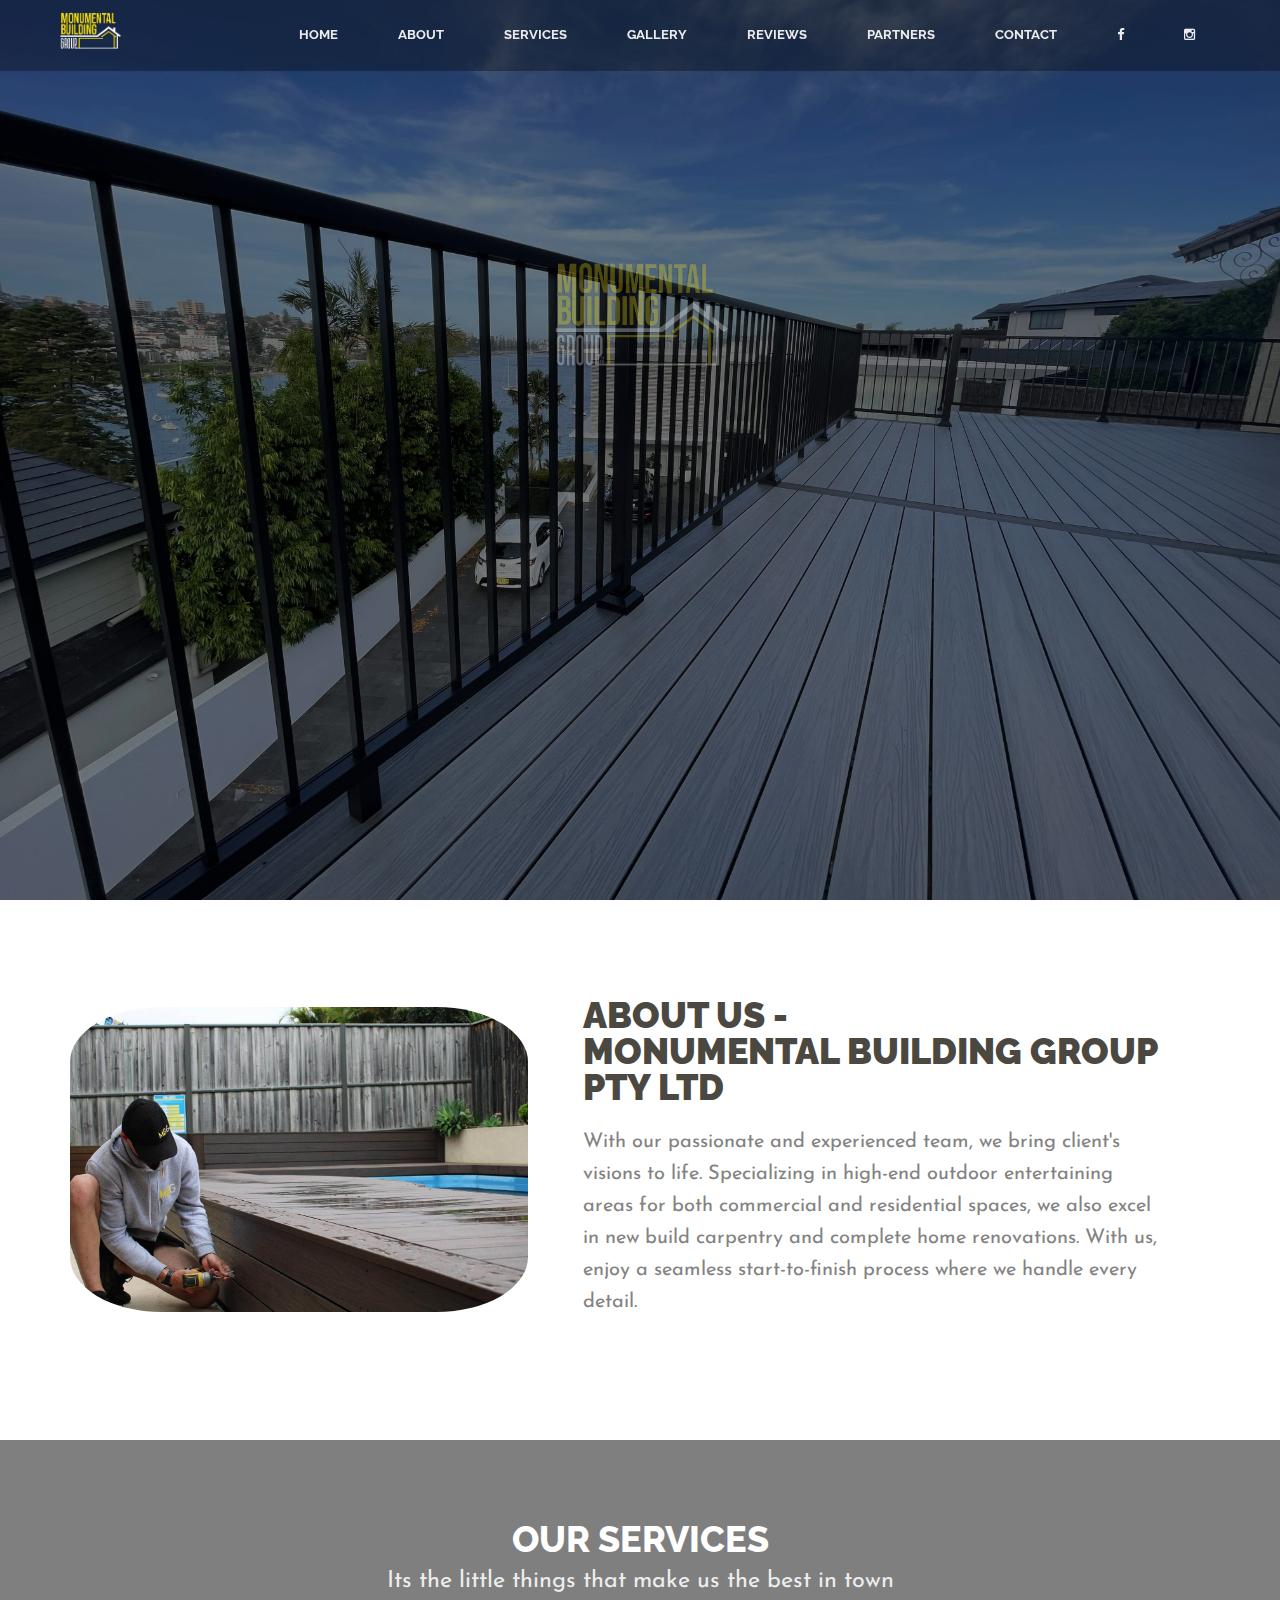
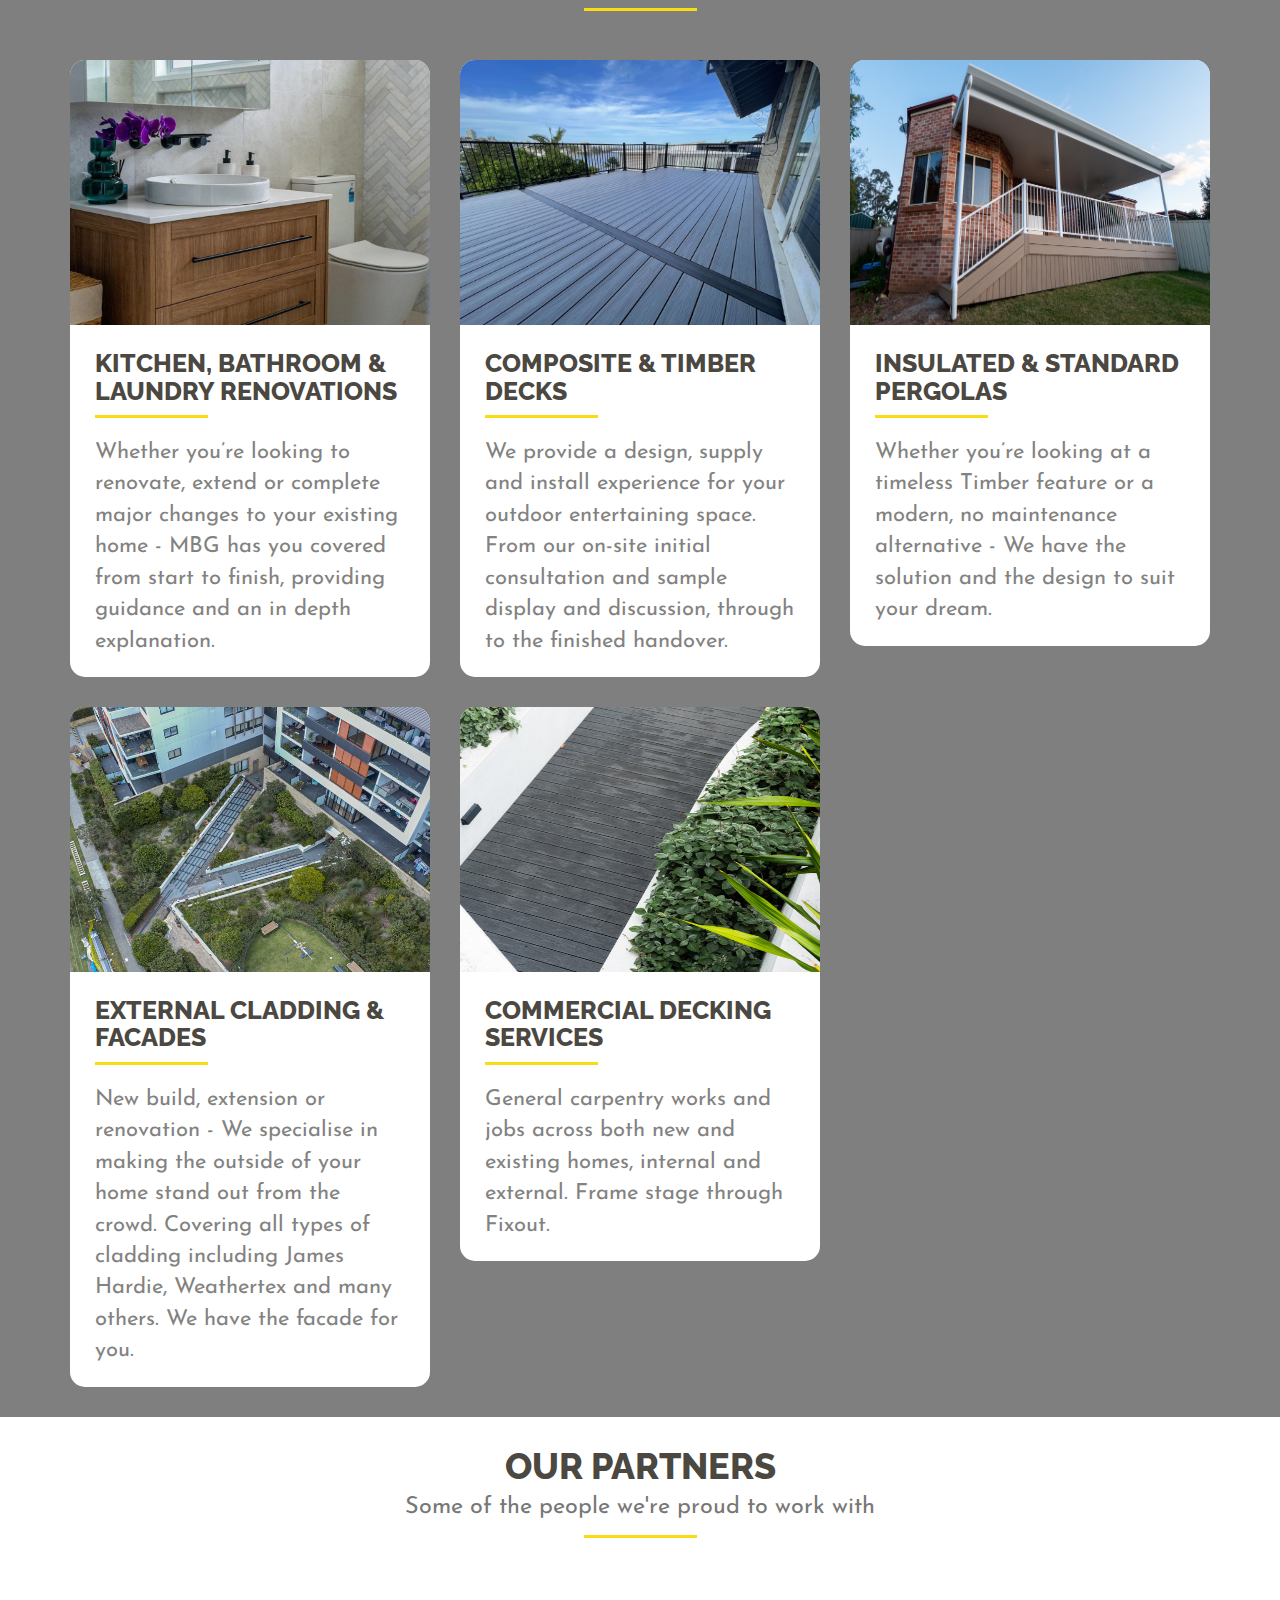
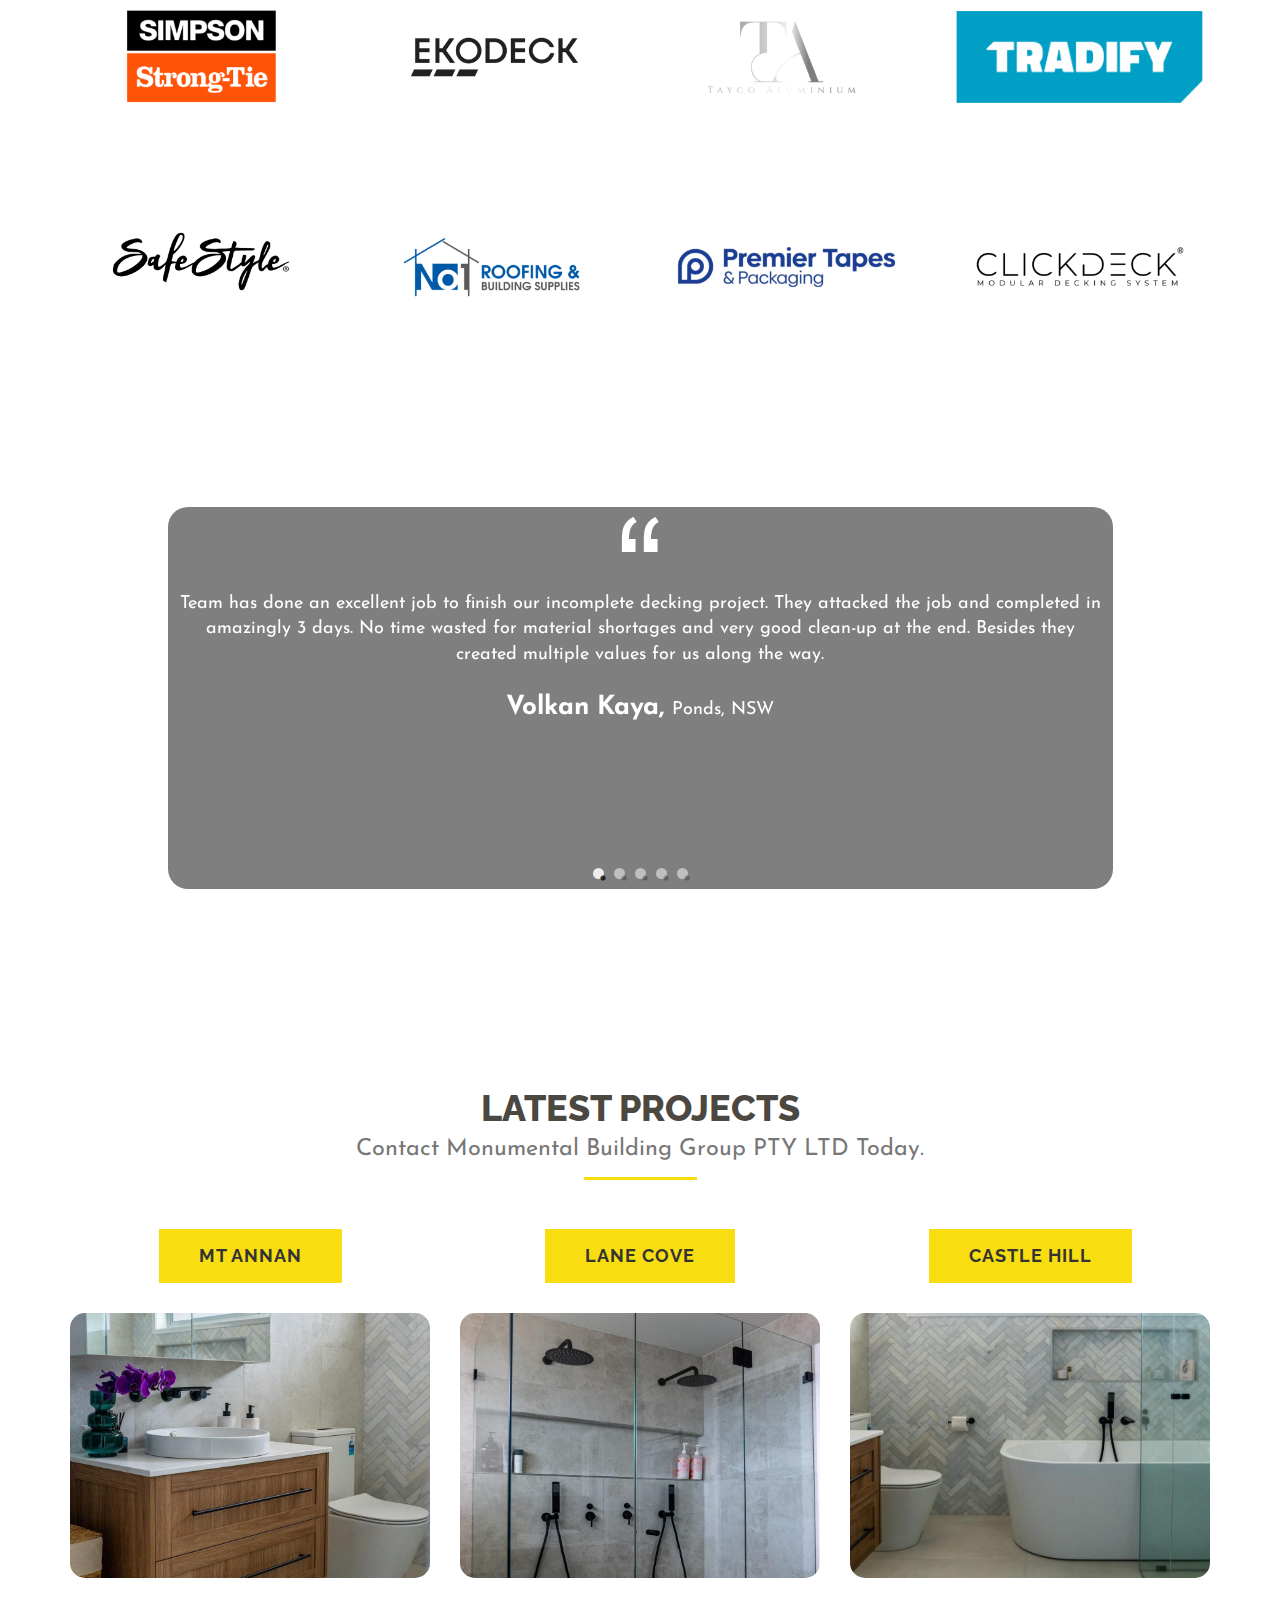
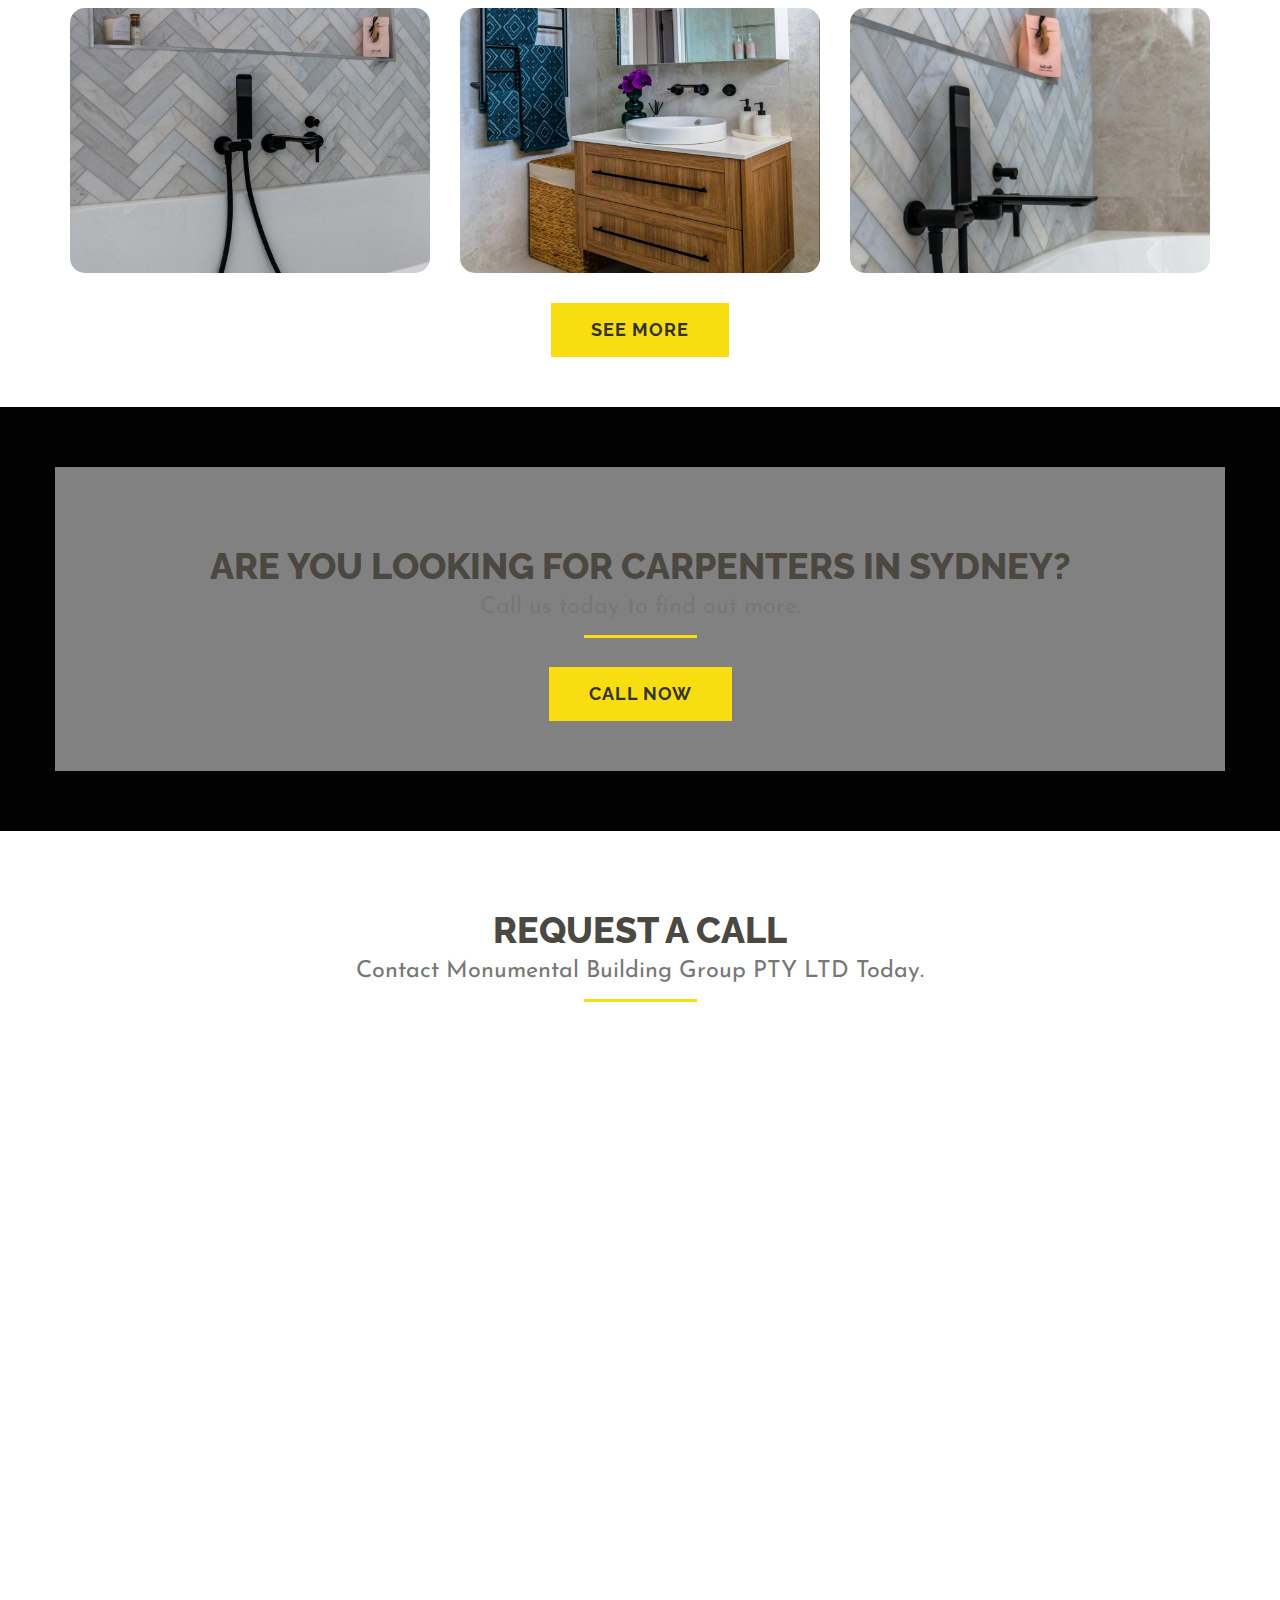
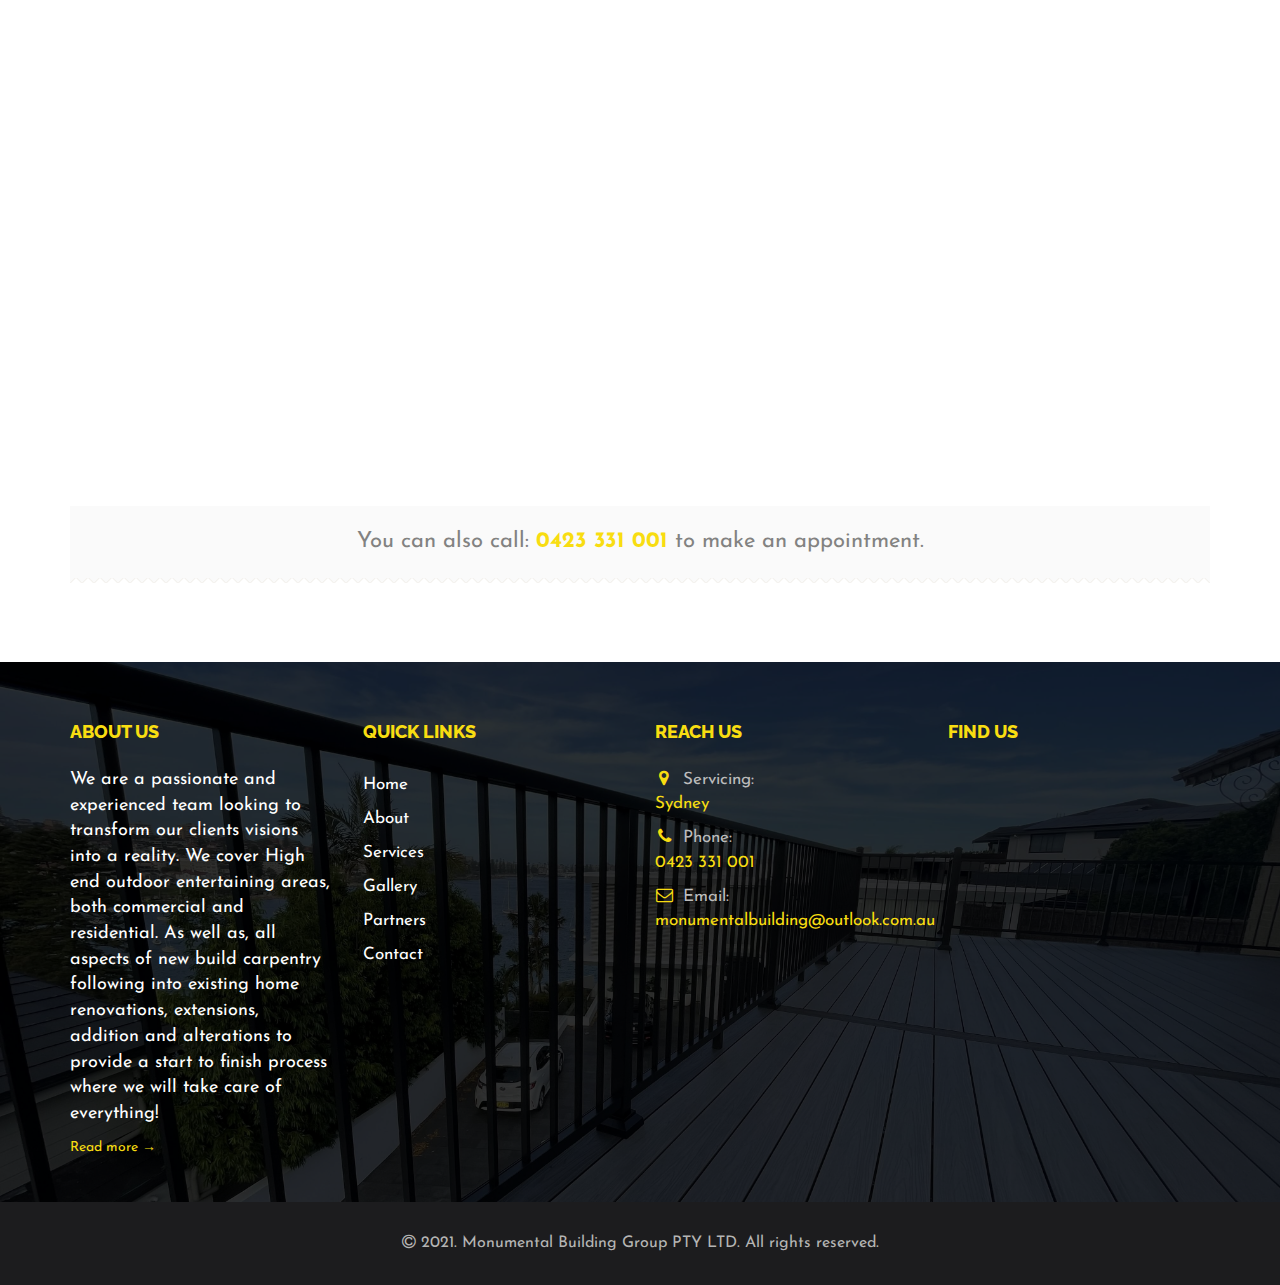
==== commit c5c020be: "scroll" ====
--- a/index.html
+++ b/index.html
@@ -114,11 +114,11 @@
                                     class='fa fa-instagram insta-icon'></i></a></h2>
                         </div>
                     </div>
-                    <div class='scroll-down hidden-xs'>
+                    <!-- <div class='scroll-down hidden-xs'>
                         <a href='#about'>
                             <img src='img/arrow-down.png' alt='down-arrow'>
                         </a>
-                    </div>
+                    </div> -->
                 </div>
             </section>
 
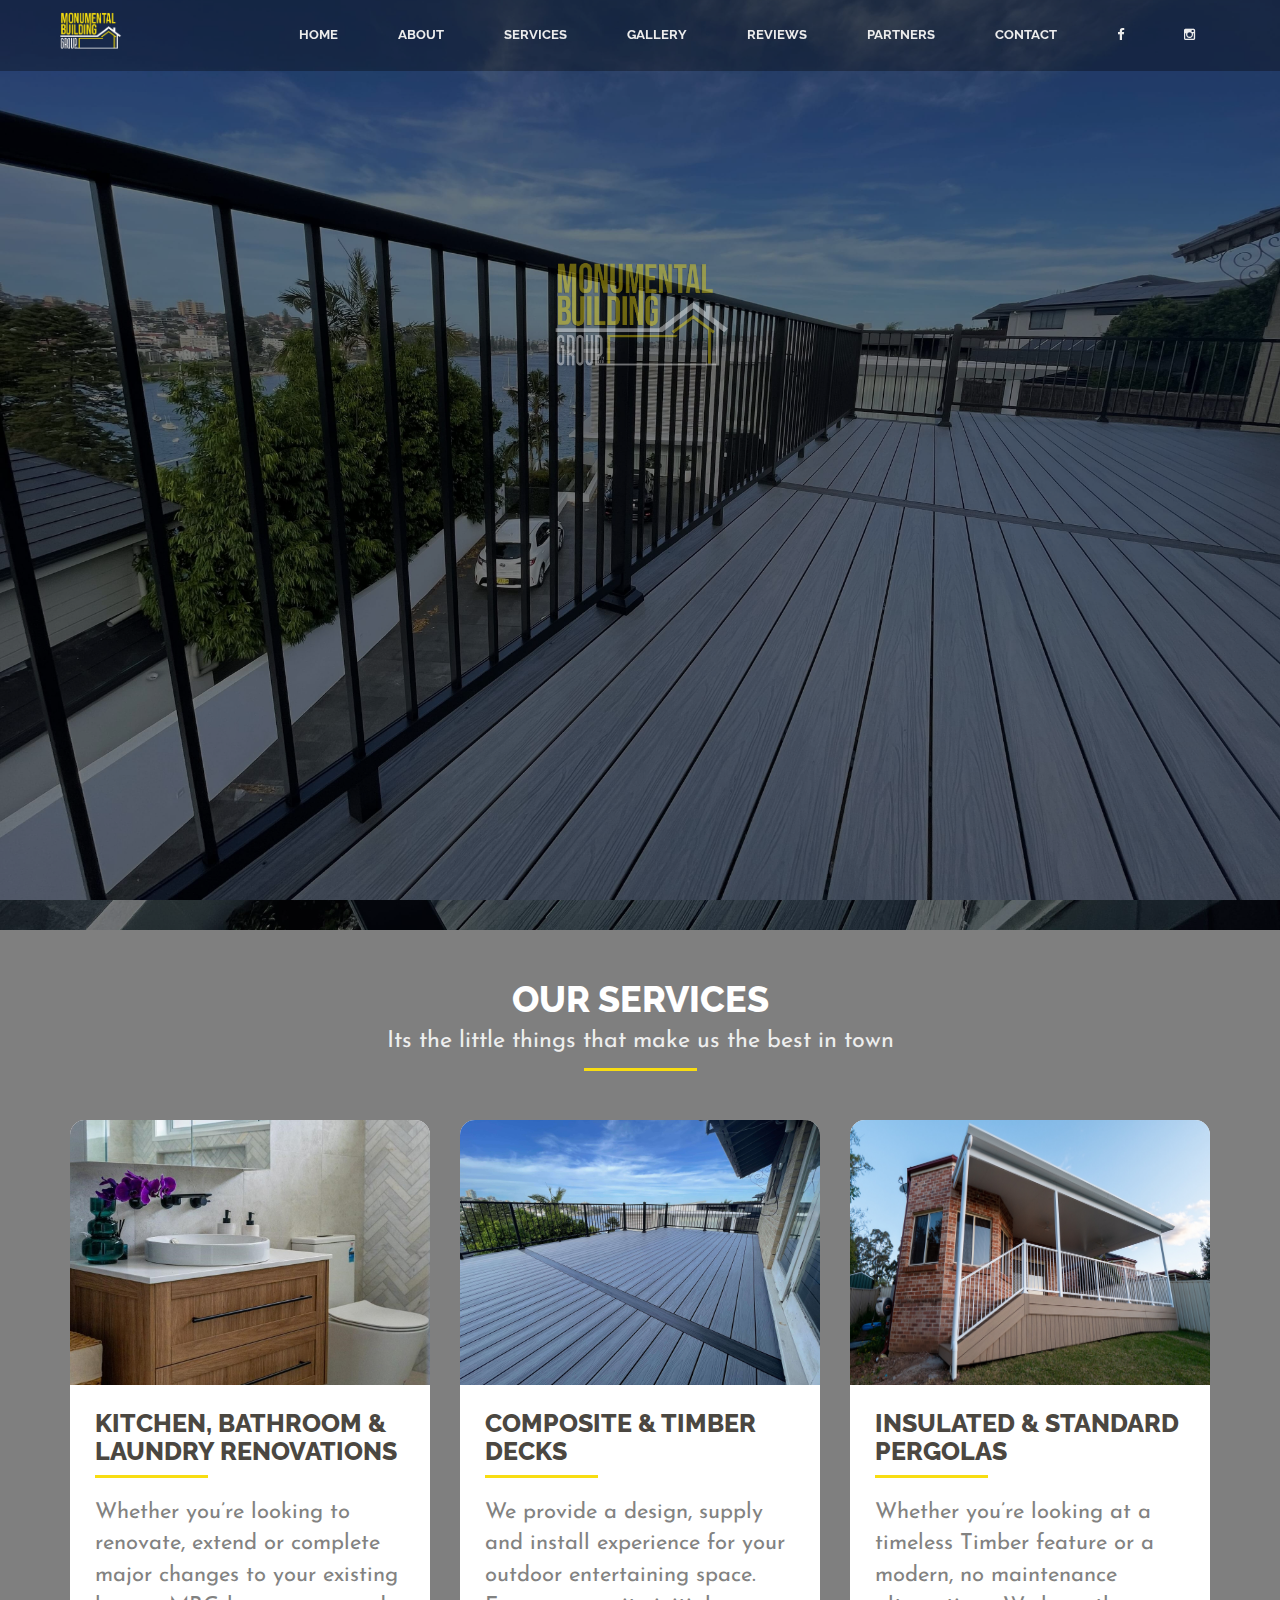
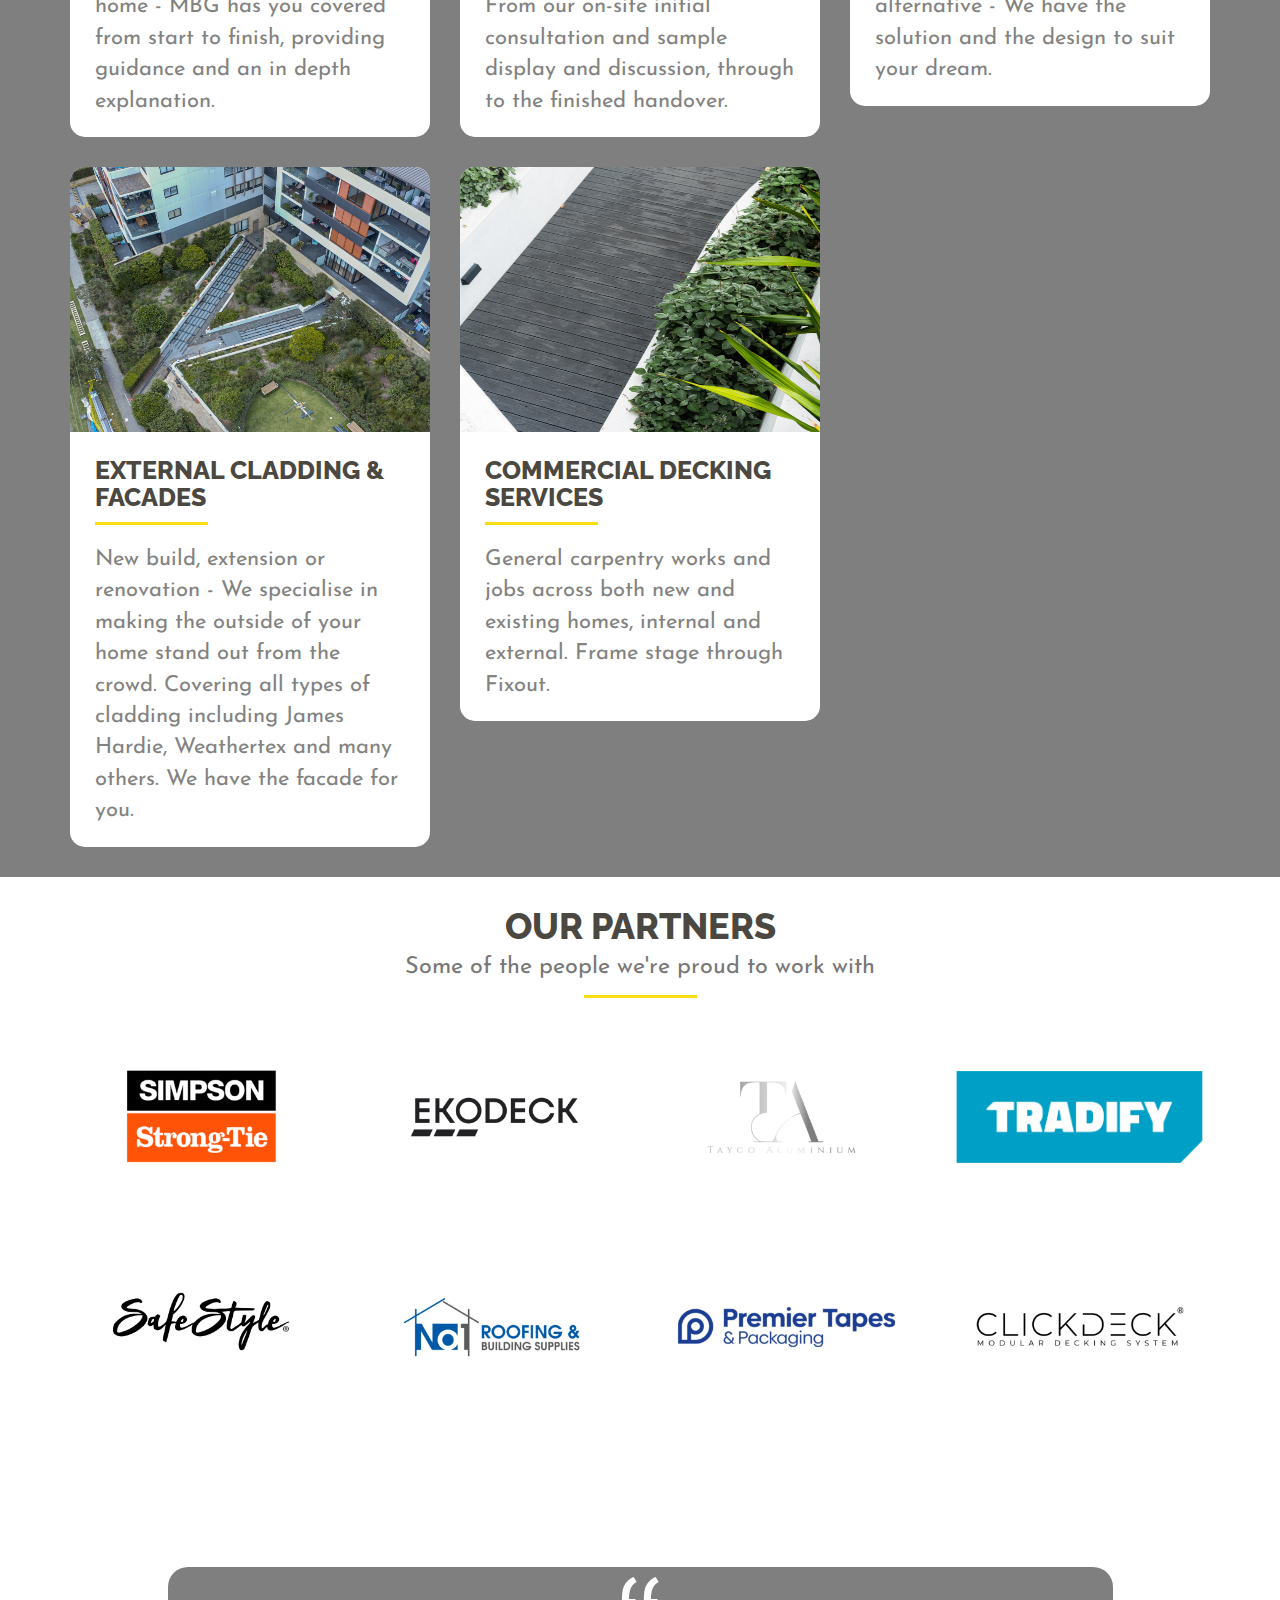
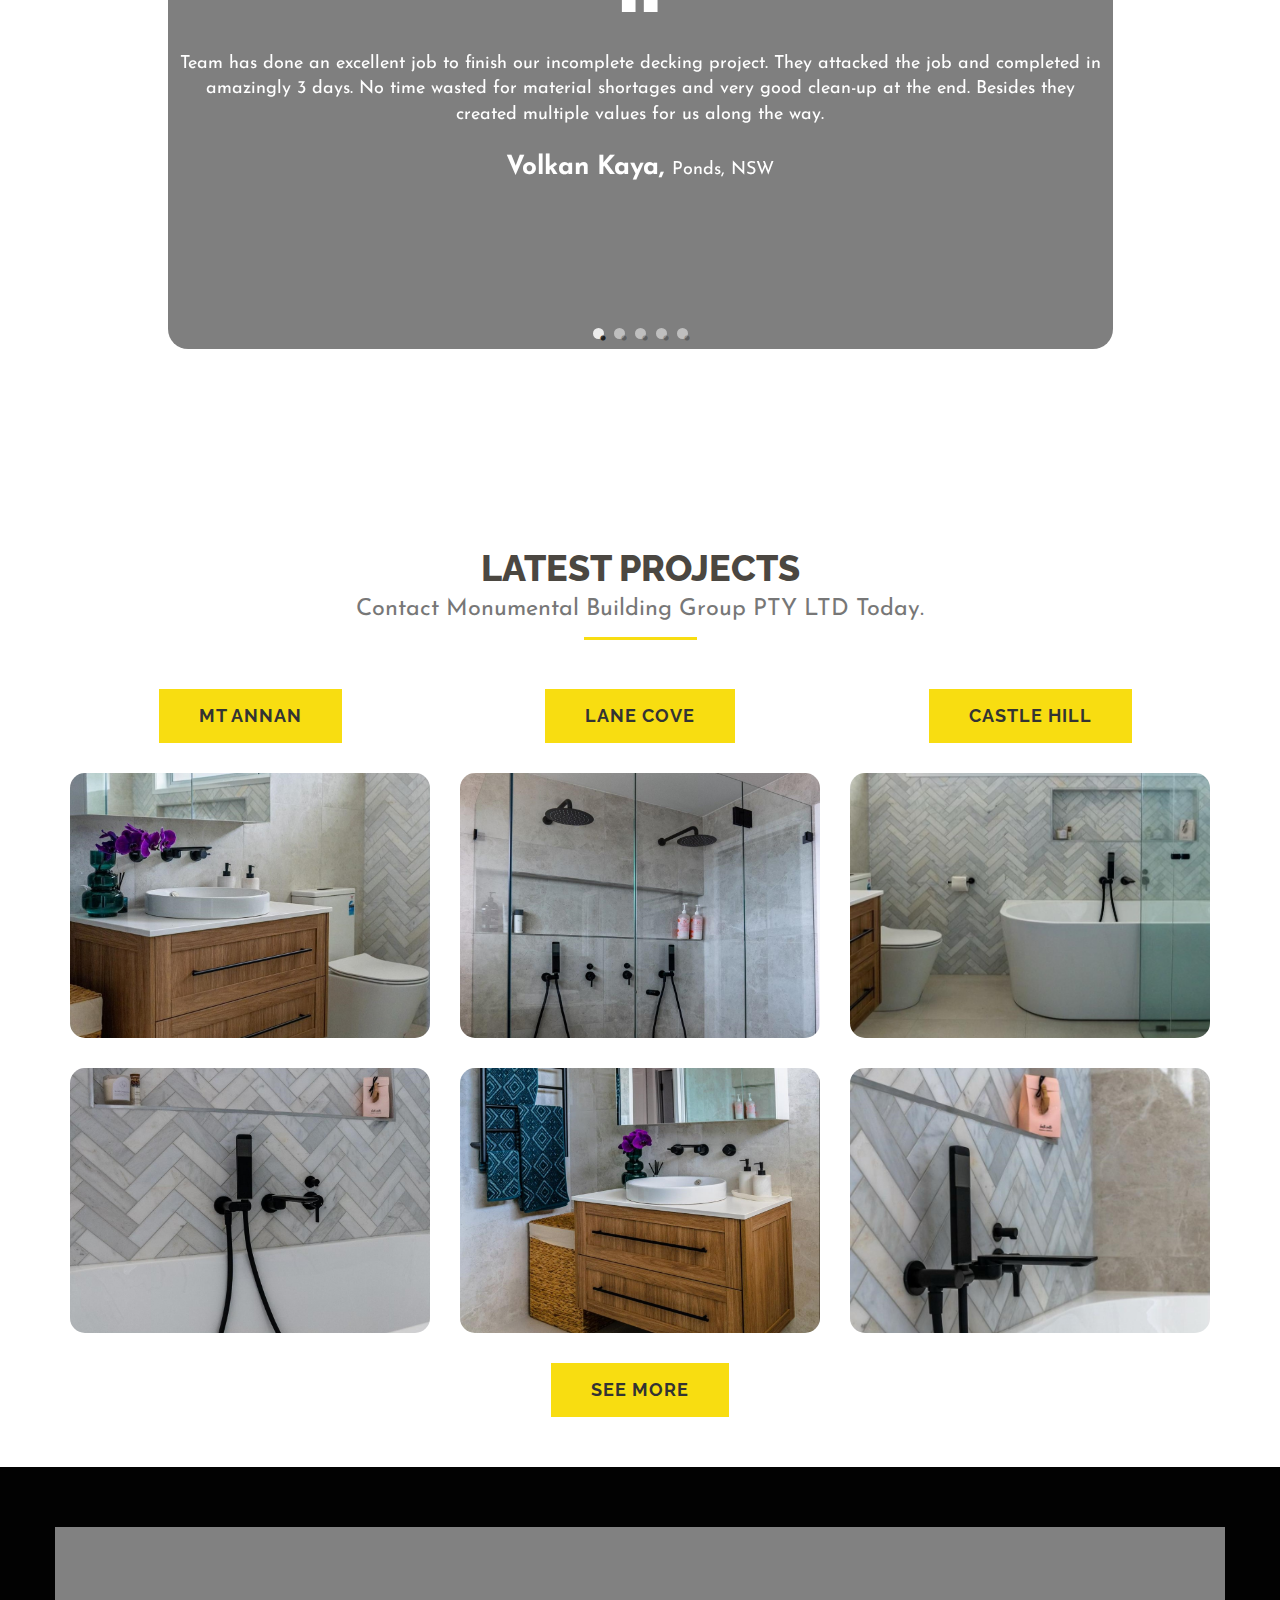
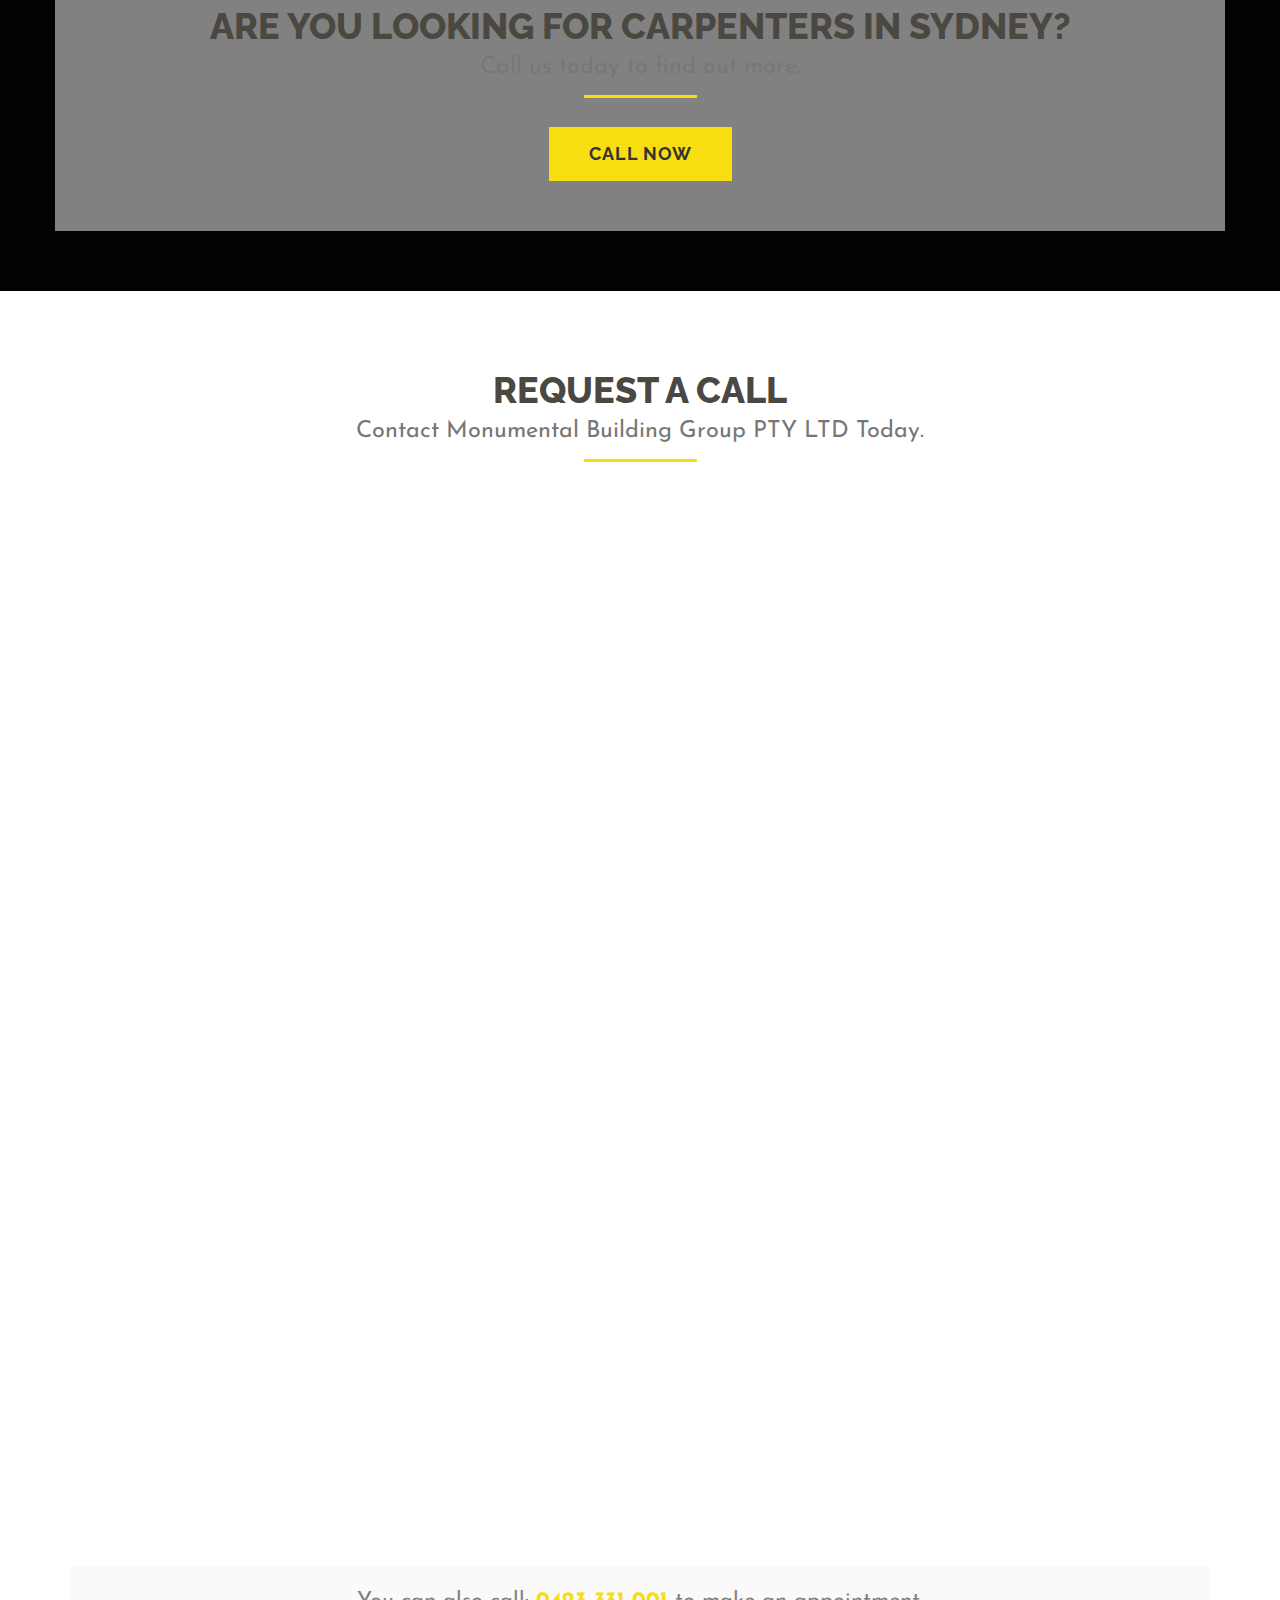
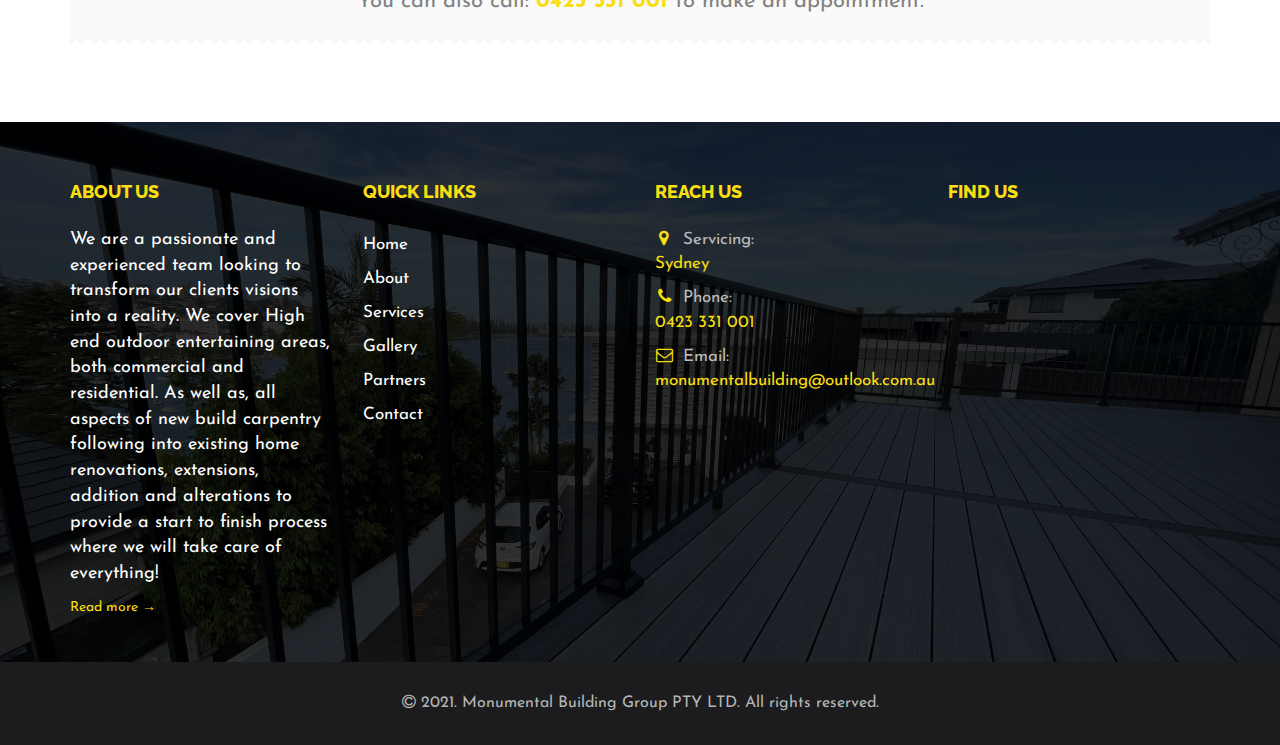
==== commit 889137d0: "scroll" ====
--- a/index.html
+++ b/index.html
@@ -125,7 +125,7 @@
 
 
 
-            <section class='about2' id='about'>
+            <!-- <section class='about2' id='about'>
 
                 <div class='container'>
                     <div class='row wow fadeInUp'>
@@ -147,7 +147,7 @@
                     </div>
                 </div>
 
-            </section>
+            </section> -->
 
             <section class='features'>
                 <div class='features' style='background: rgba(0,0,0,0.5)'>
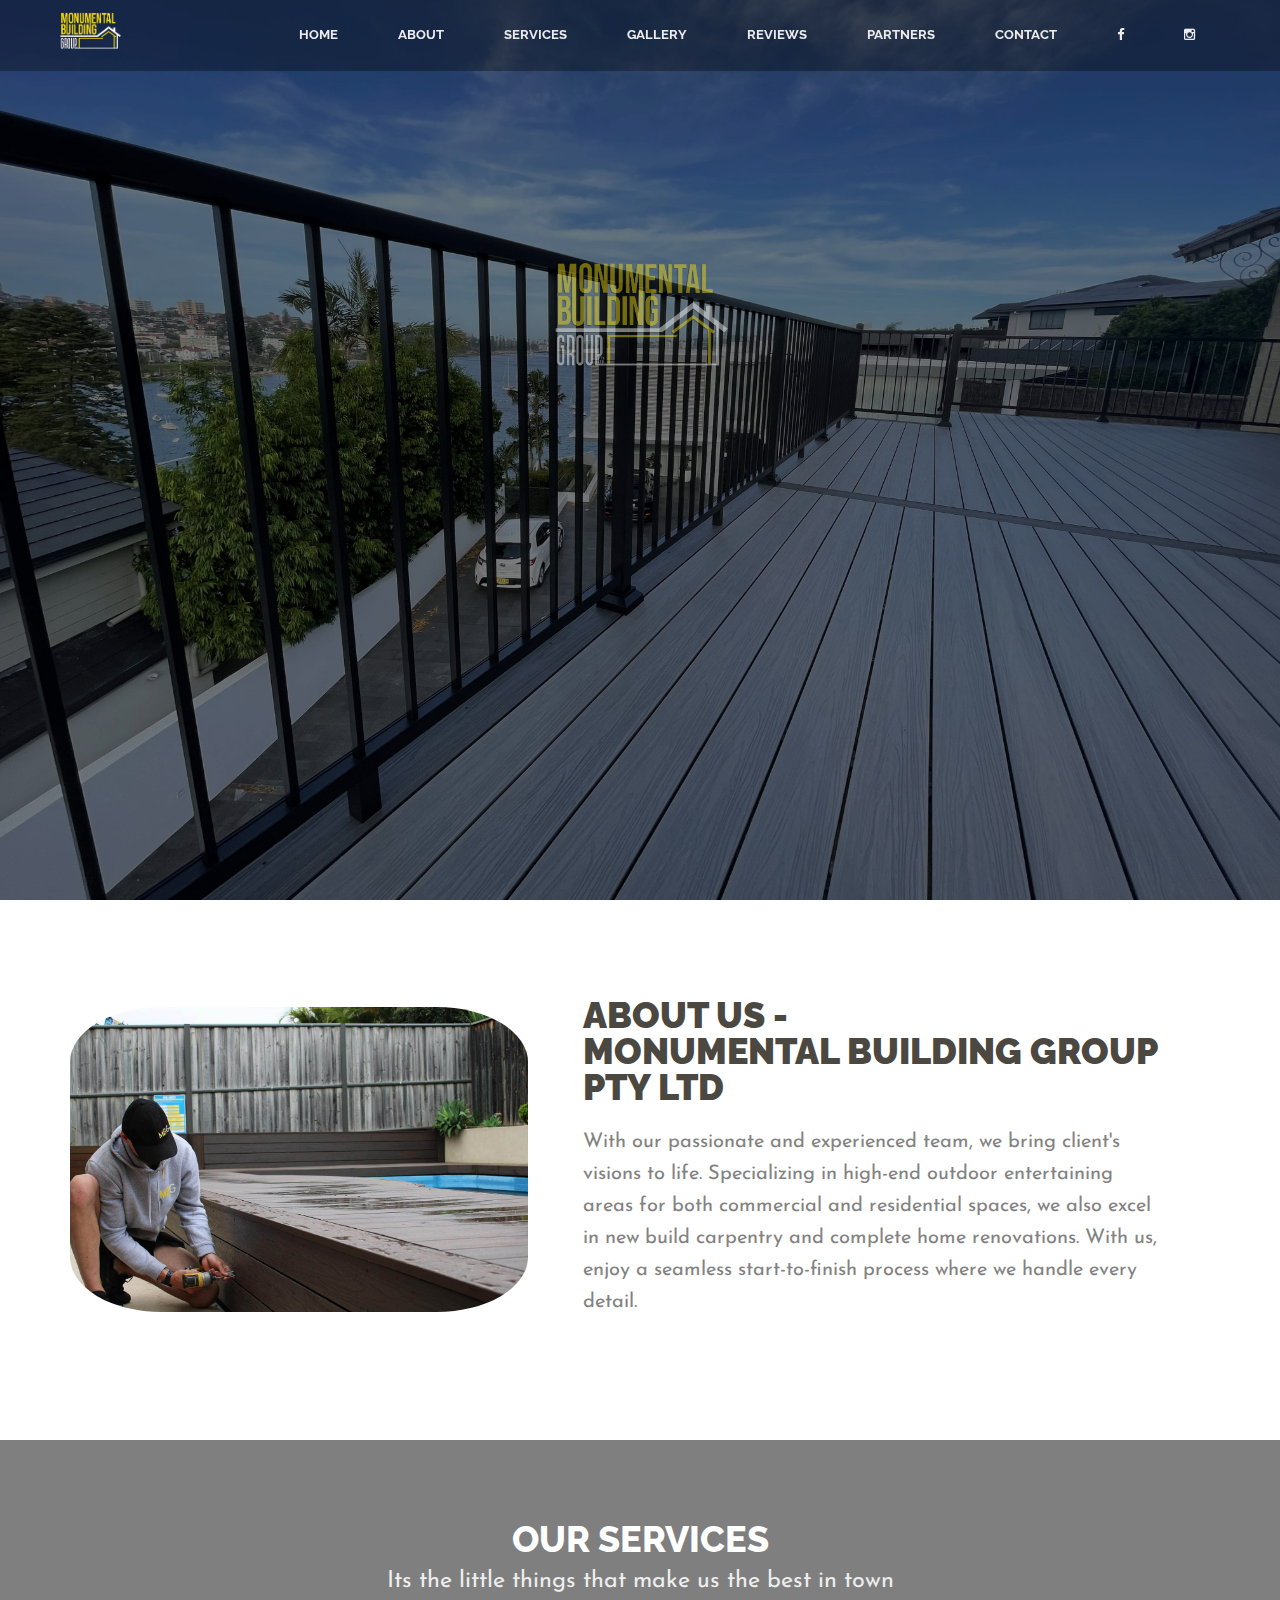
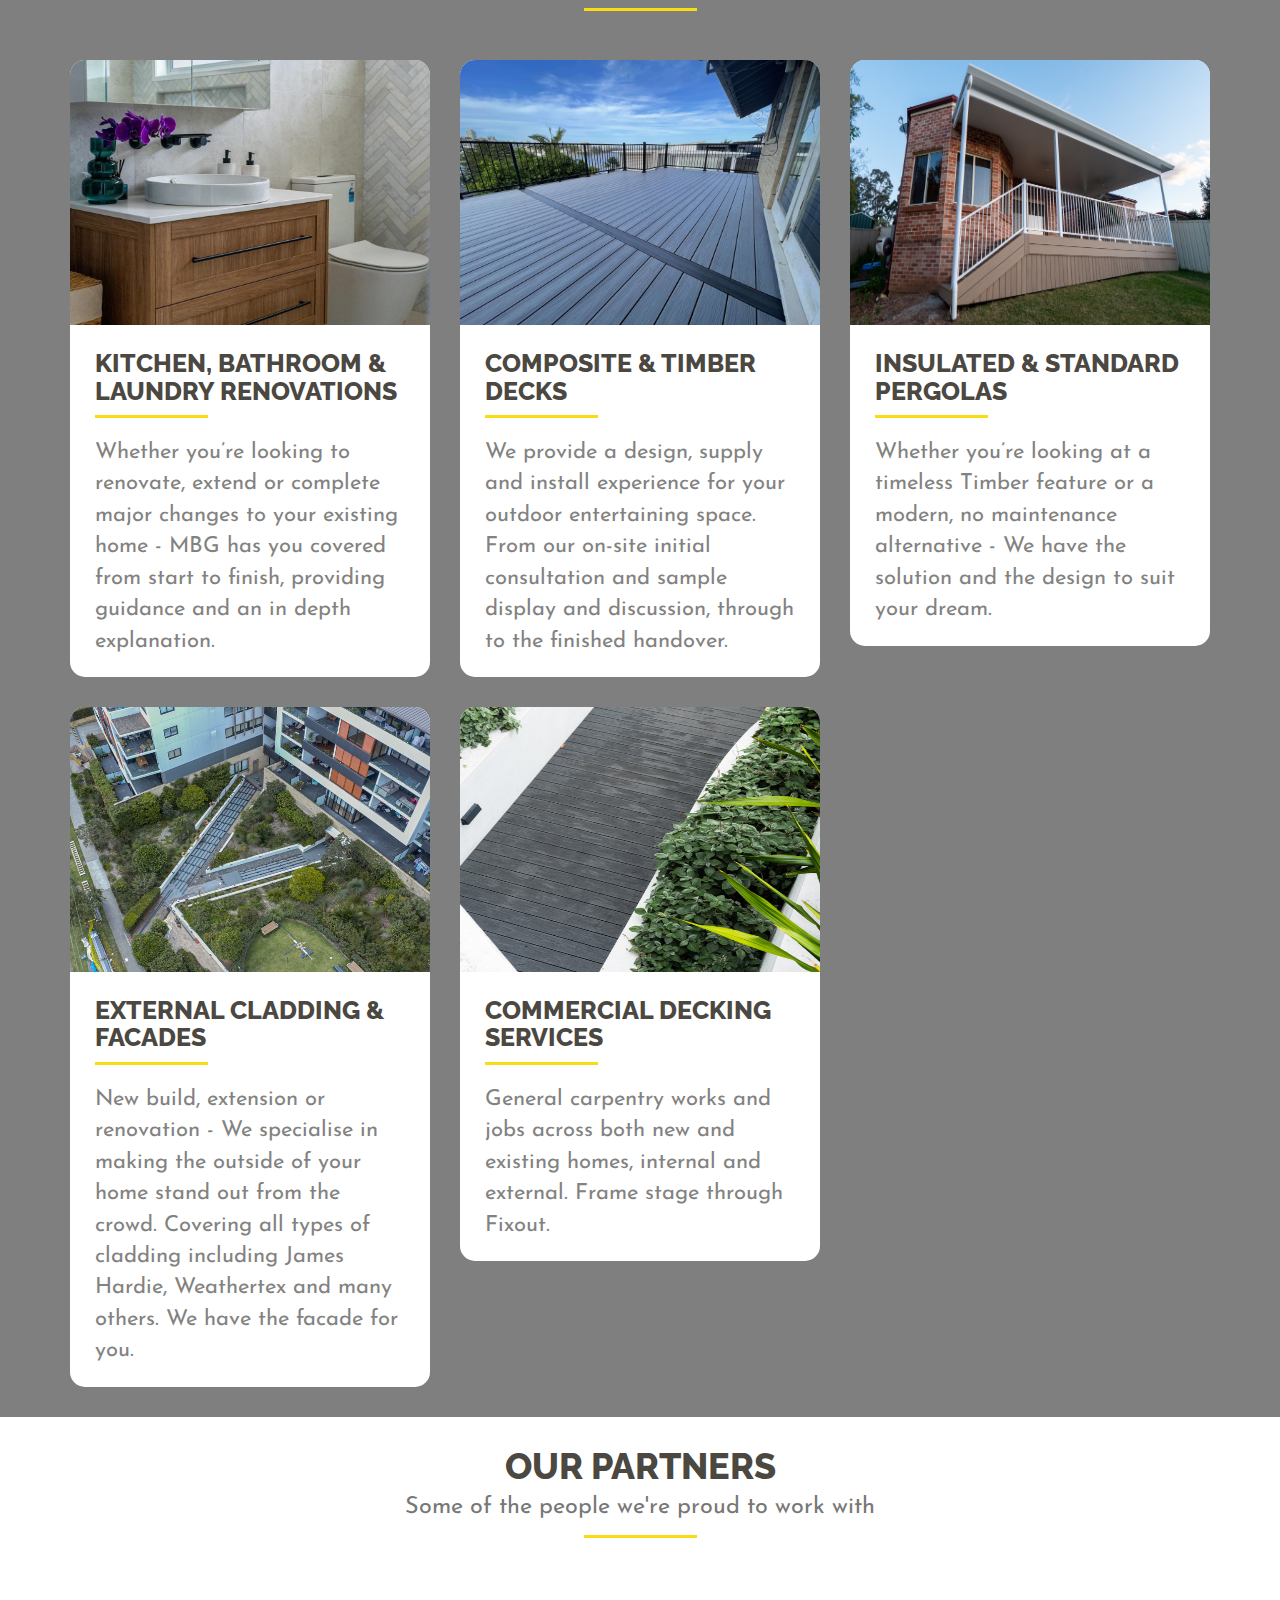
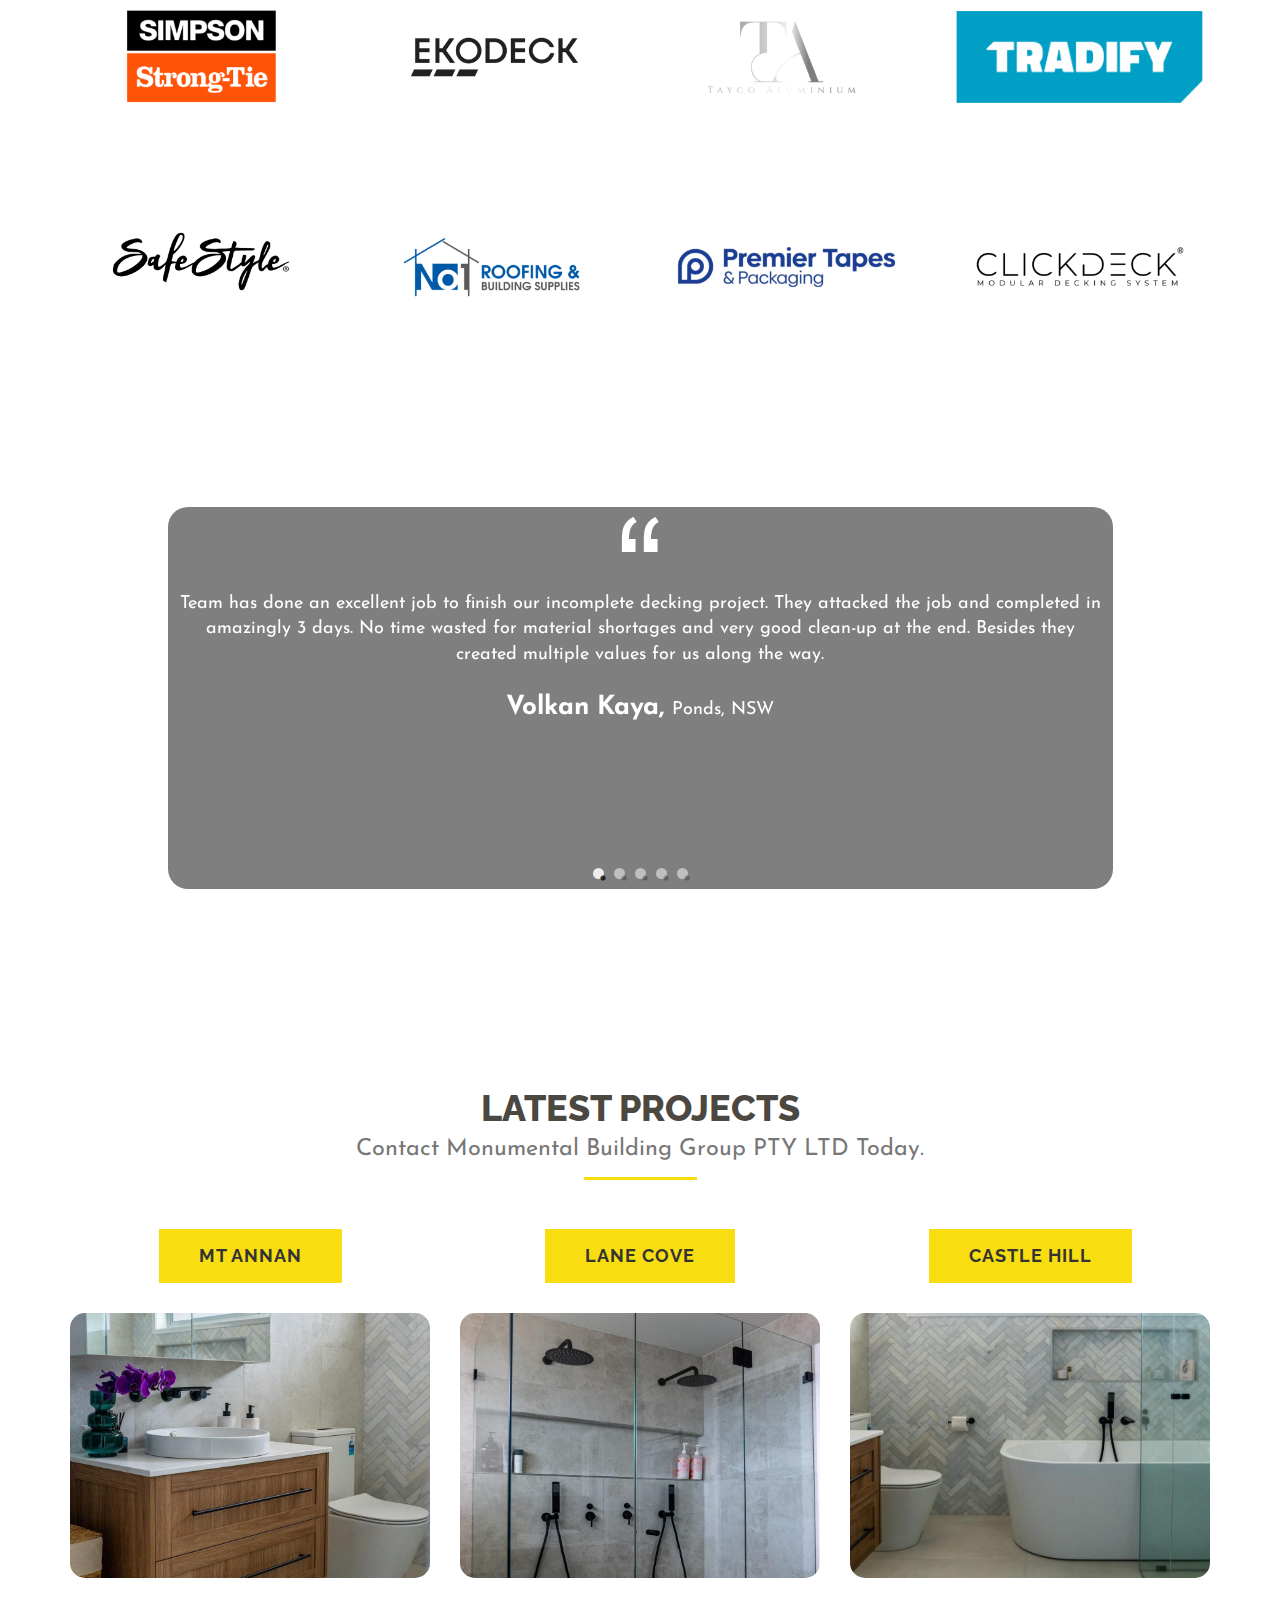
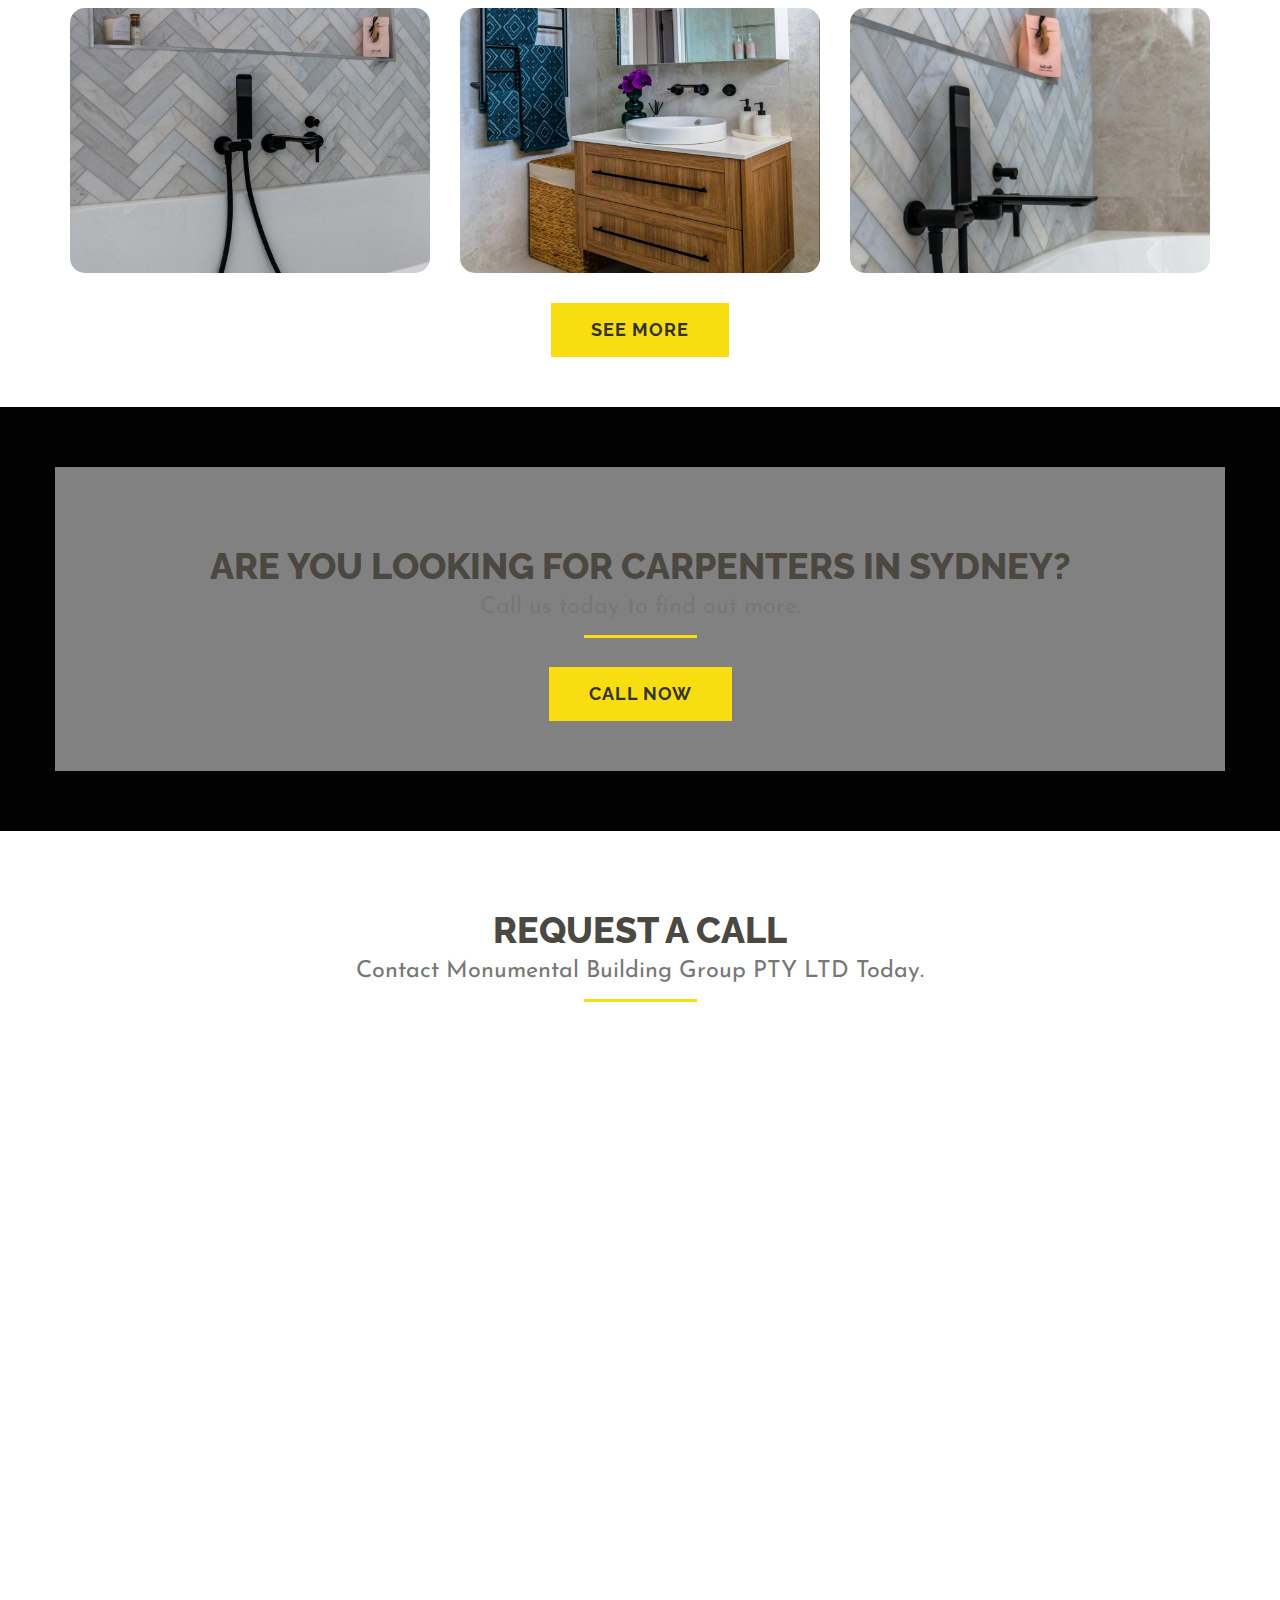
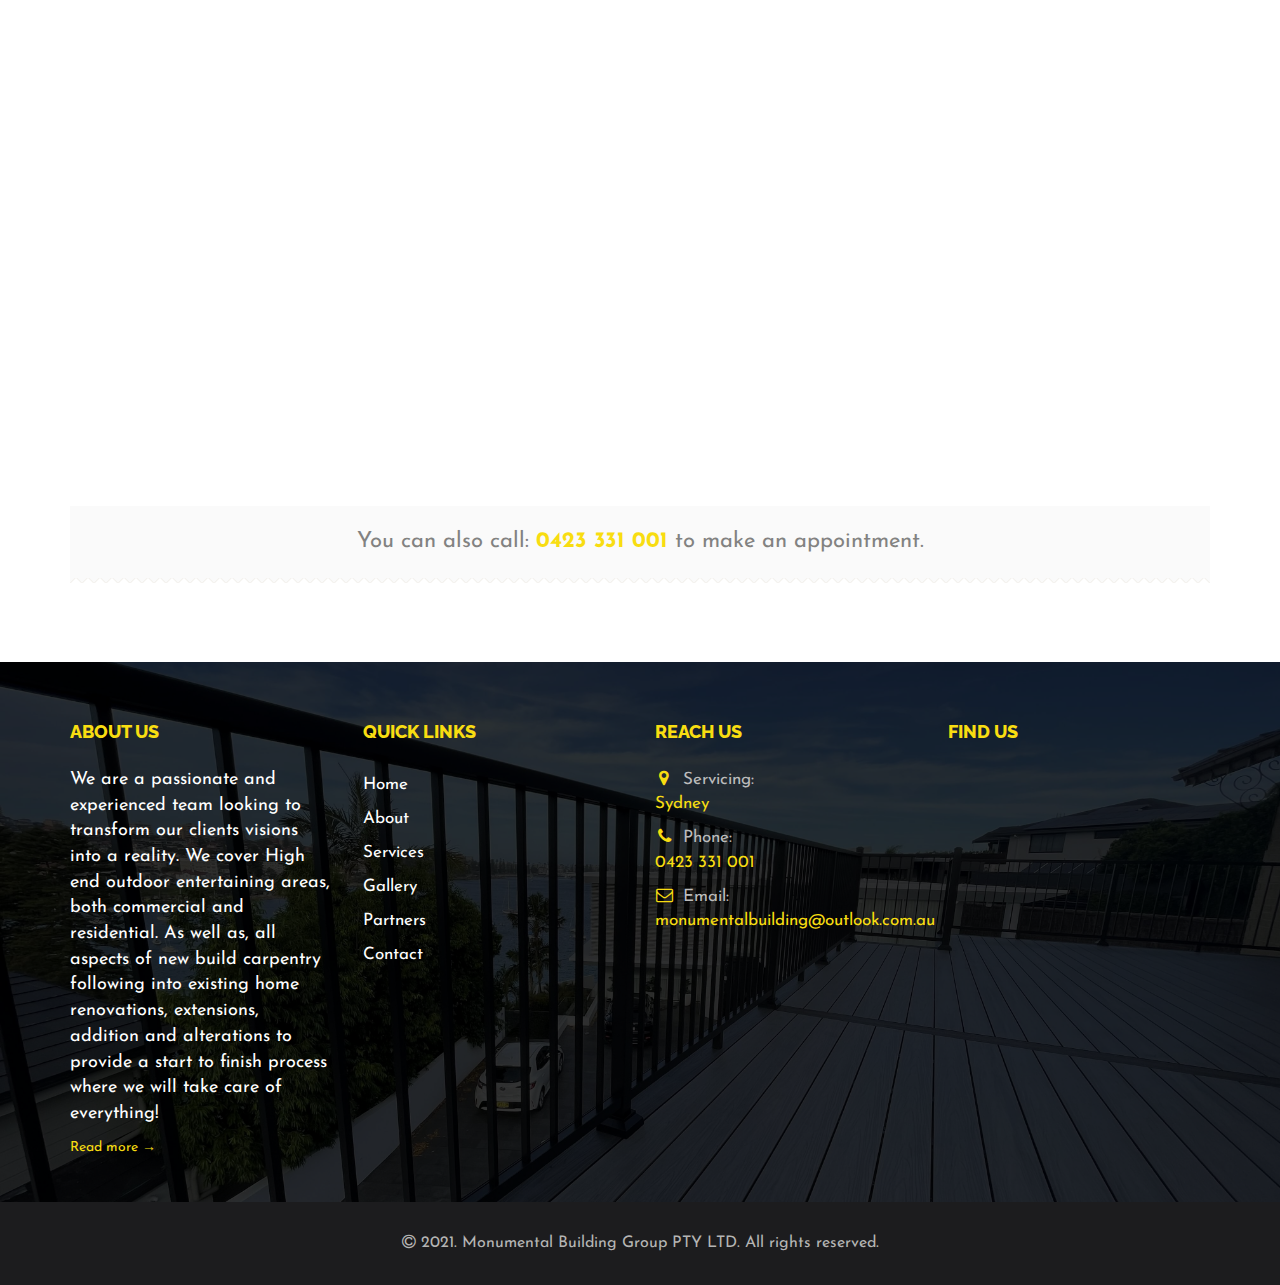
==== commit 79fc2ccb: "scroll" ====
--- a/index.html
+++ b/index.html
@@ -5,13 +5,13 @@
 <head>
     <!-- Global site tag (gtag.js) - Google Analytics -->
     <script async src="https://www.googletagmanager.com/gtag/js?id=G-VR2GMF8DBP"></script>
-    <script>
+    <!-- <script>
         window.dataLayer = window.dataLayer || [];
         function gtag() { dataLayer.push(arguments); }
         gtag('js', new Date());
 
         gtag('config', 'G-VR2GMF8DBP');
-    </script>
+    </script> -->
     <meta charset='utf-8'>
     <title>Monumental Building Group PTY LTD</title>
     <meta name='author' content='SiteLift'>
@@ -125,7 +125,7 @@
 
 
 
-            <!-- <section class='about2' id='about'>
+            <section class='about2' id='about'>
 
                 <div class='container'>
                     <div class='row wow fadeInUp'>
@@ -147,7 +147,7 @@
                     </div>
                 </div>
 
-            </section> -->
+            </section>
 
             <section class='features'>
                 <div class='features' style='background: rgba(0,0,0,0.5)'>
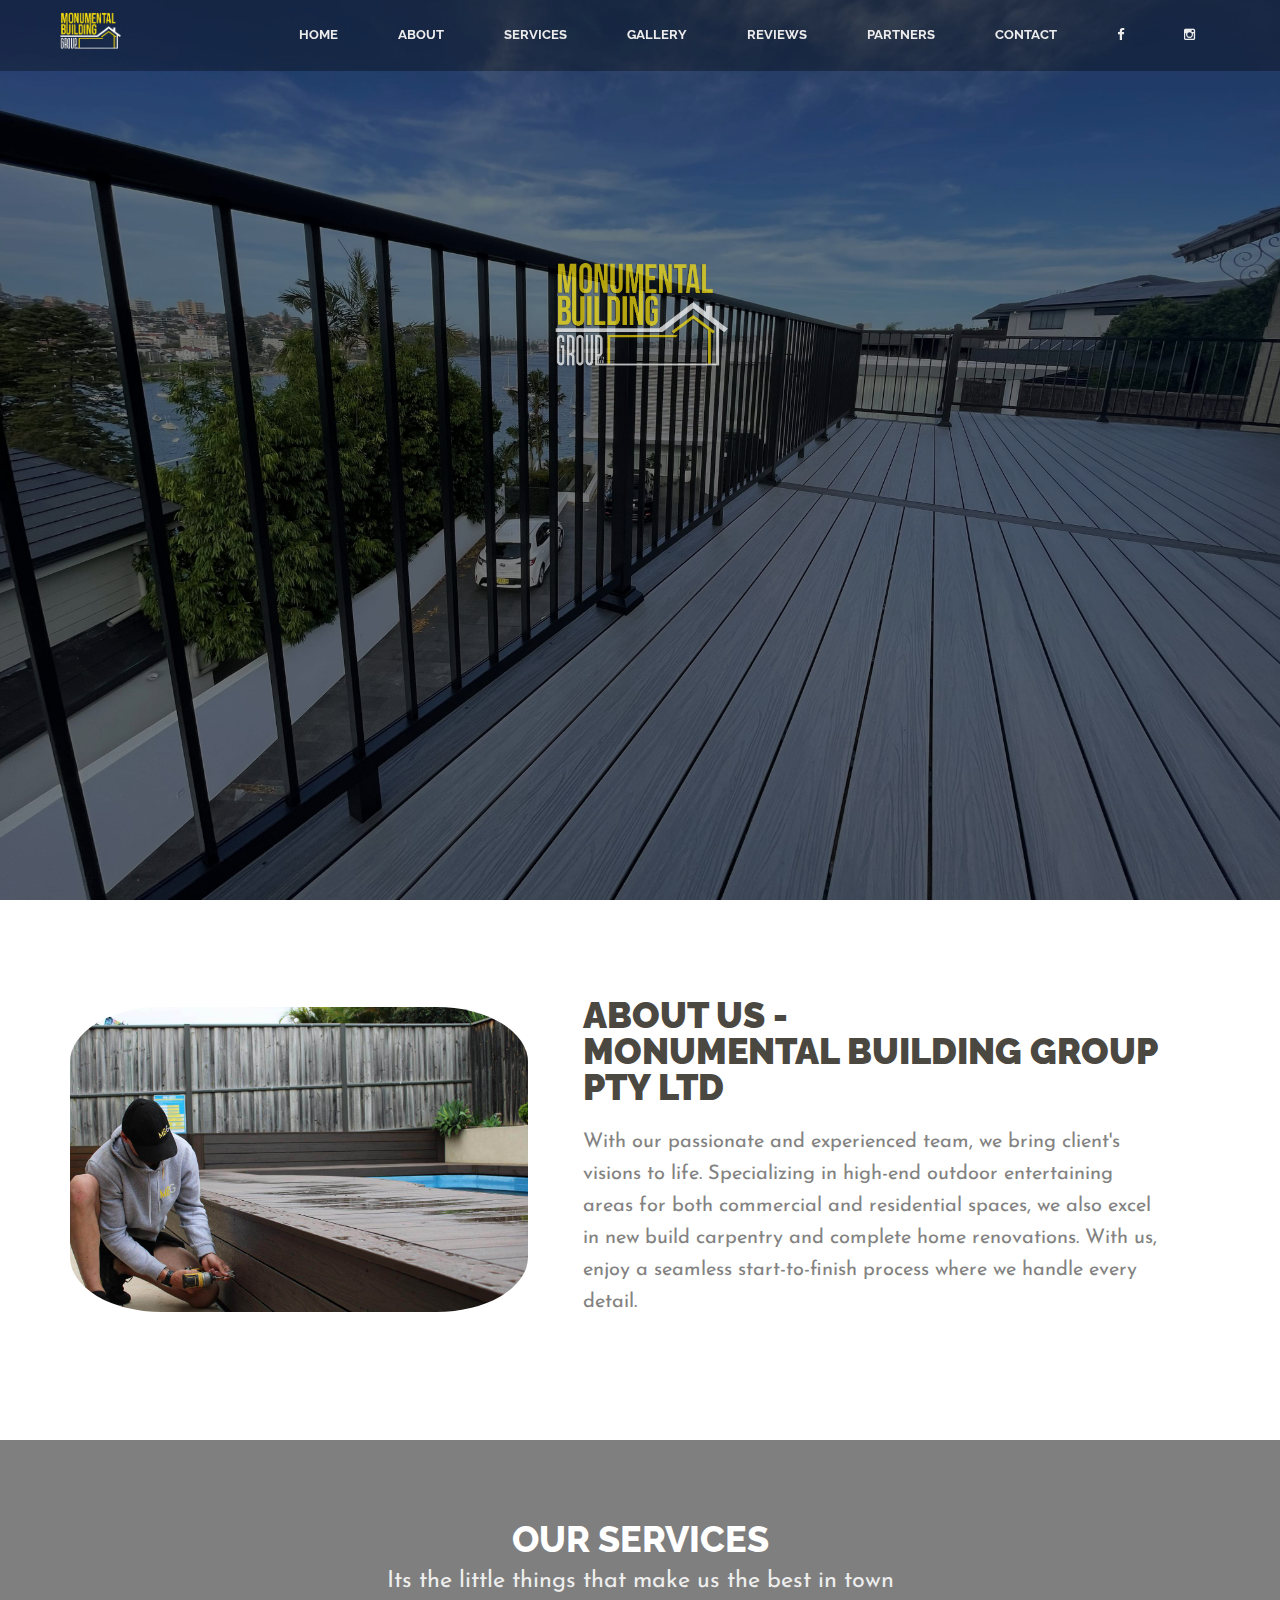
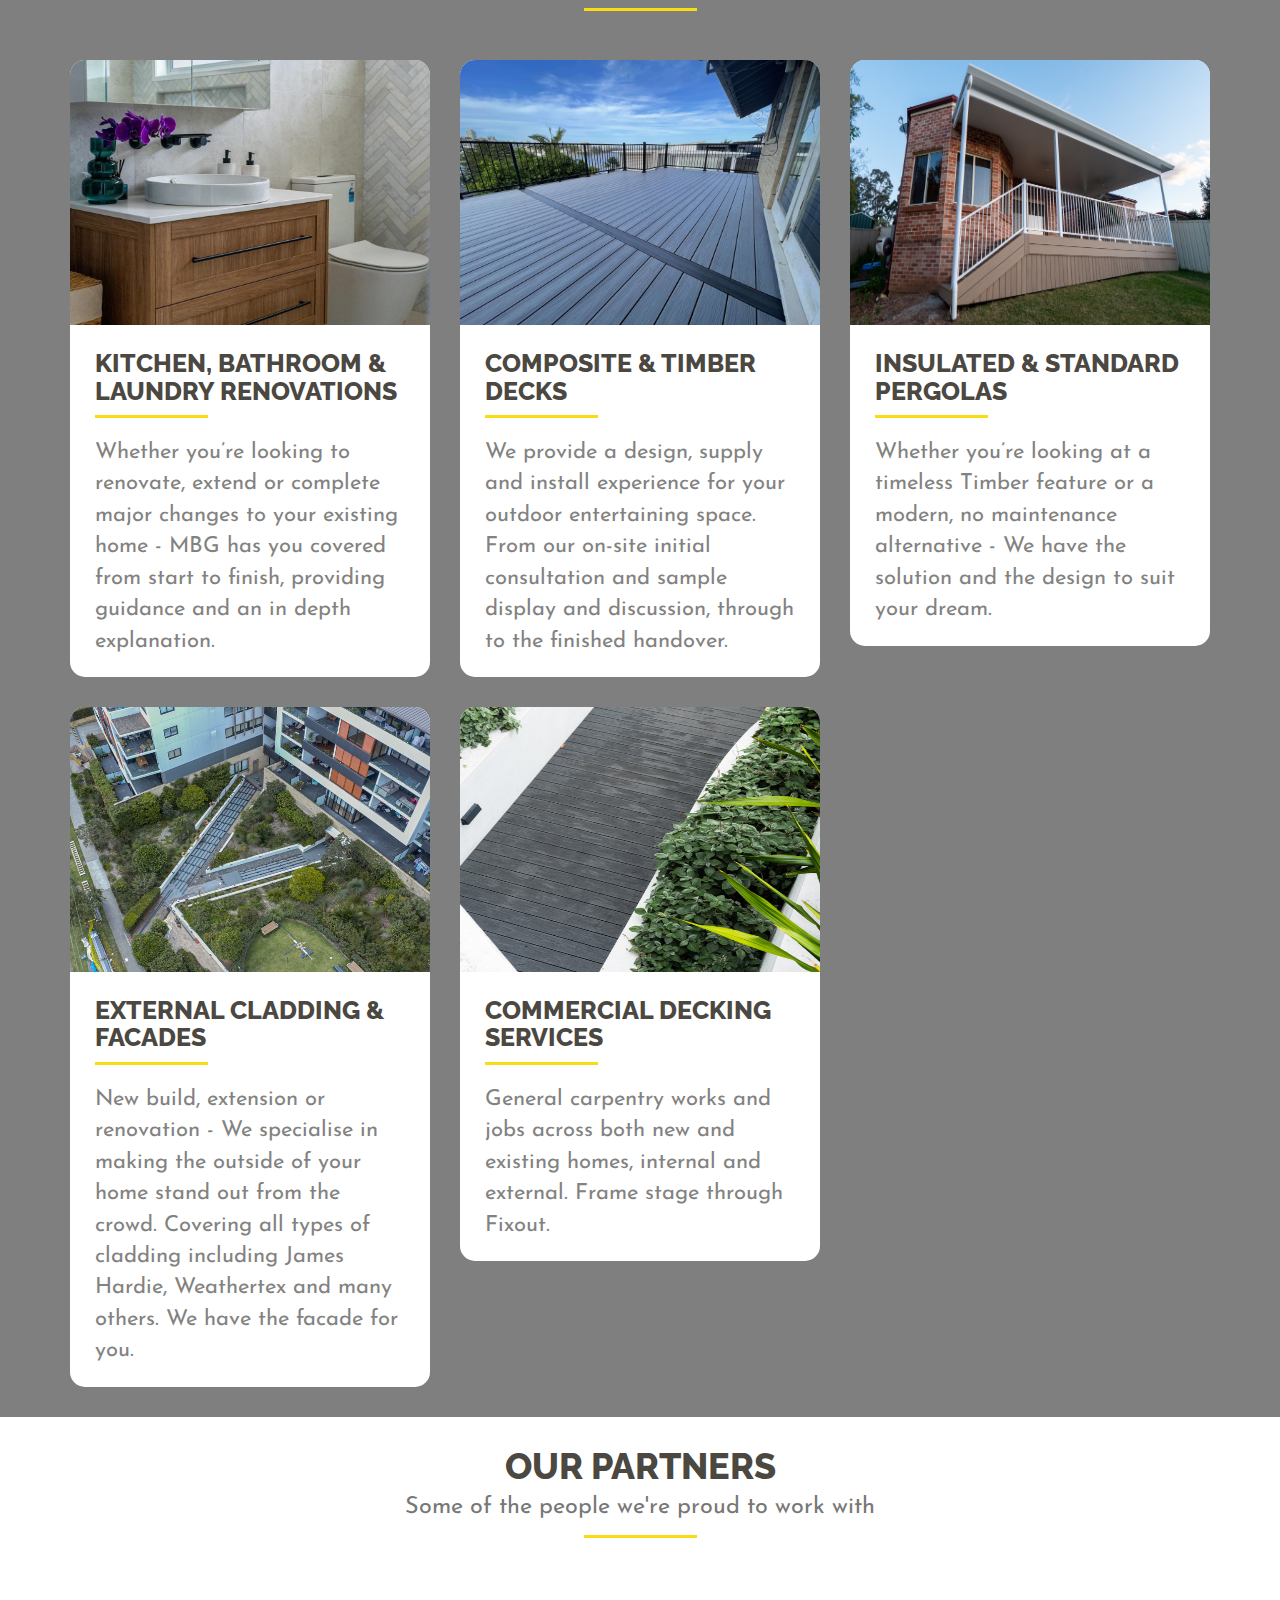
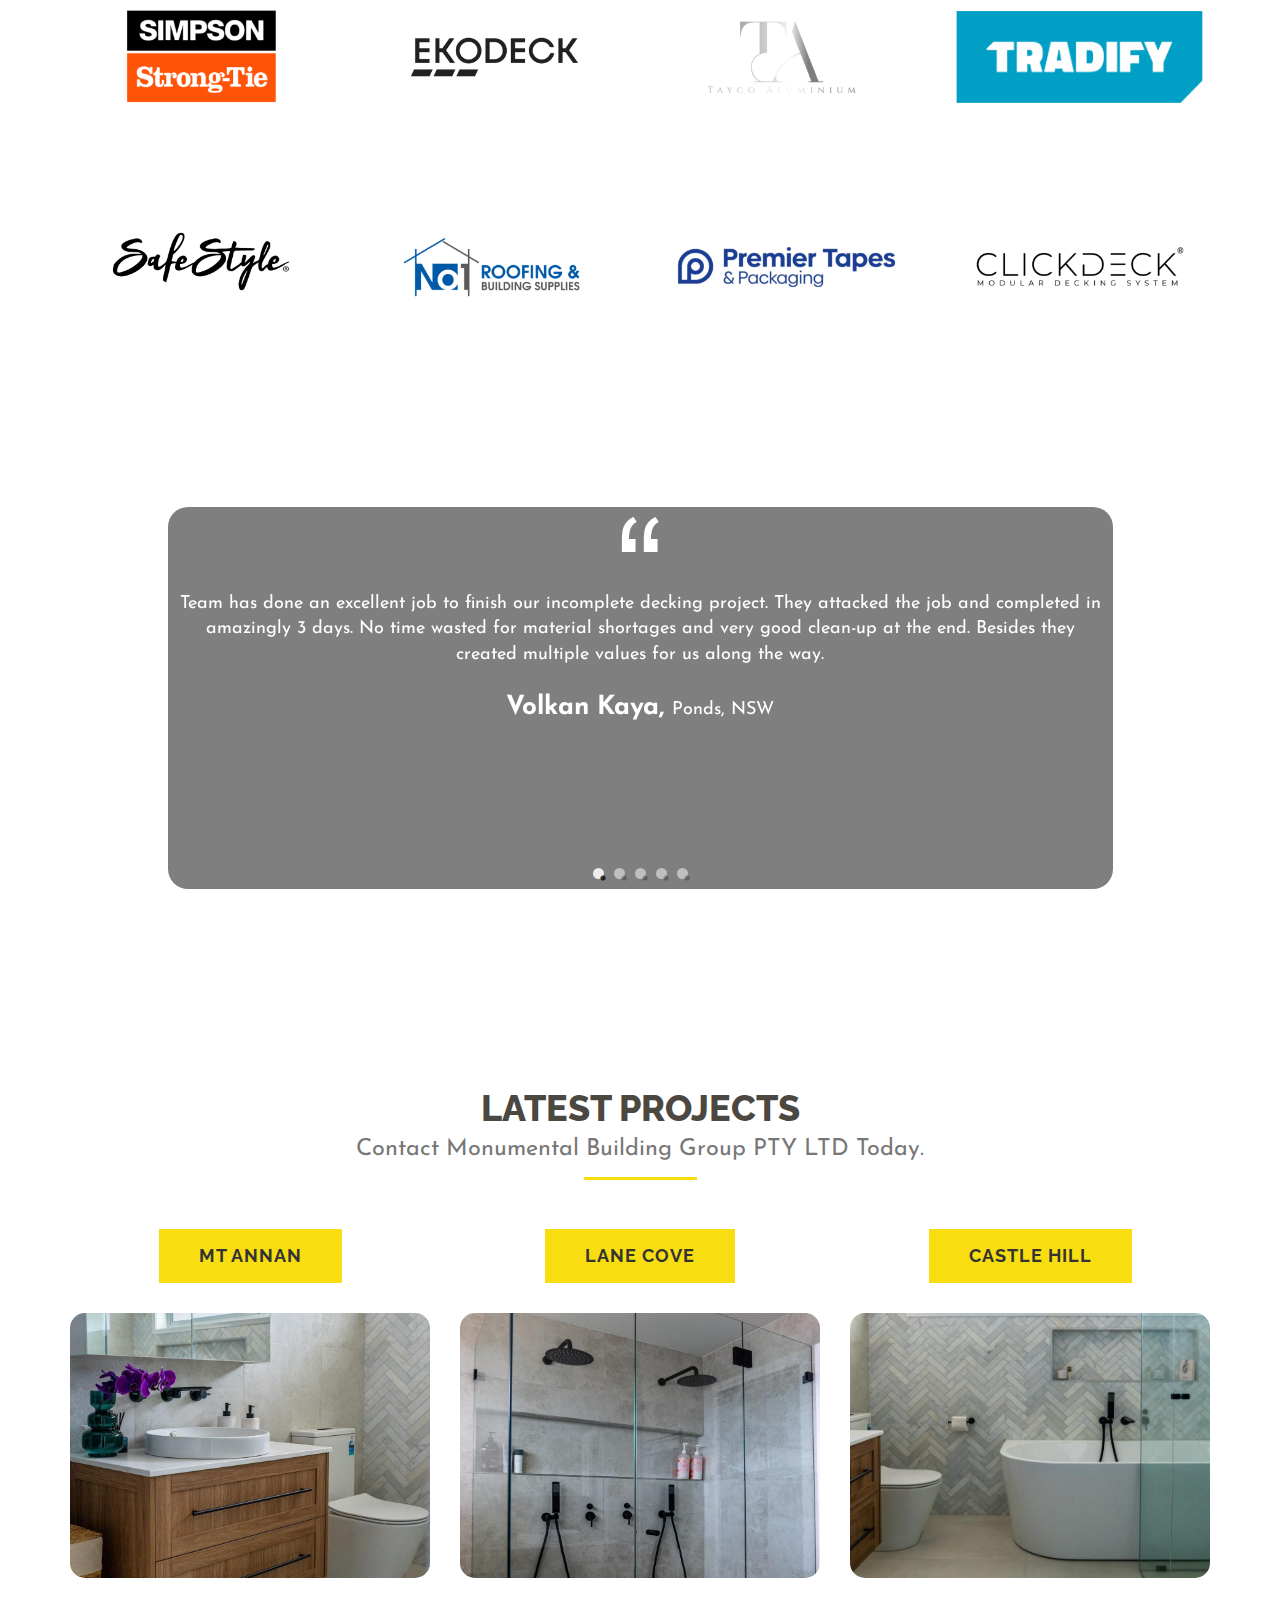
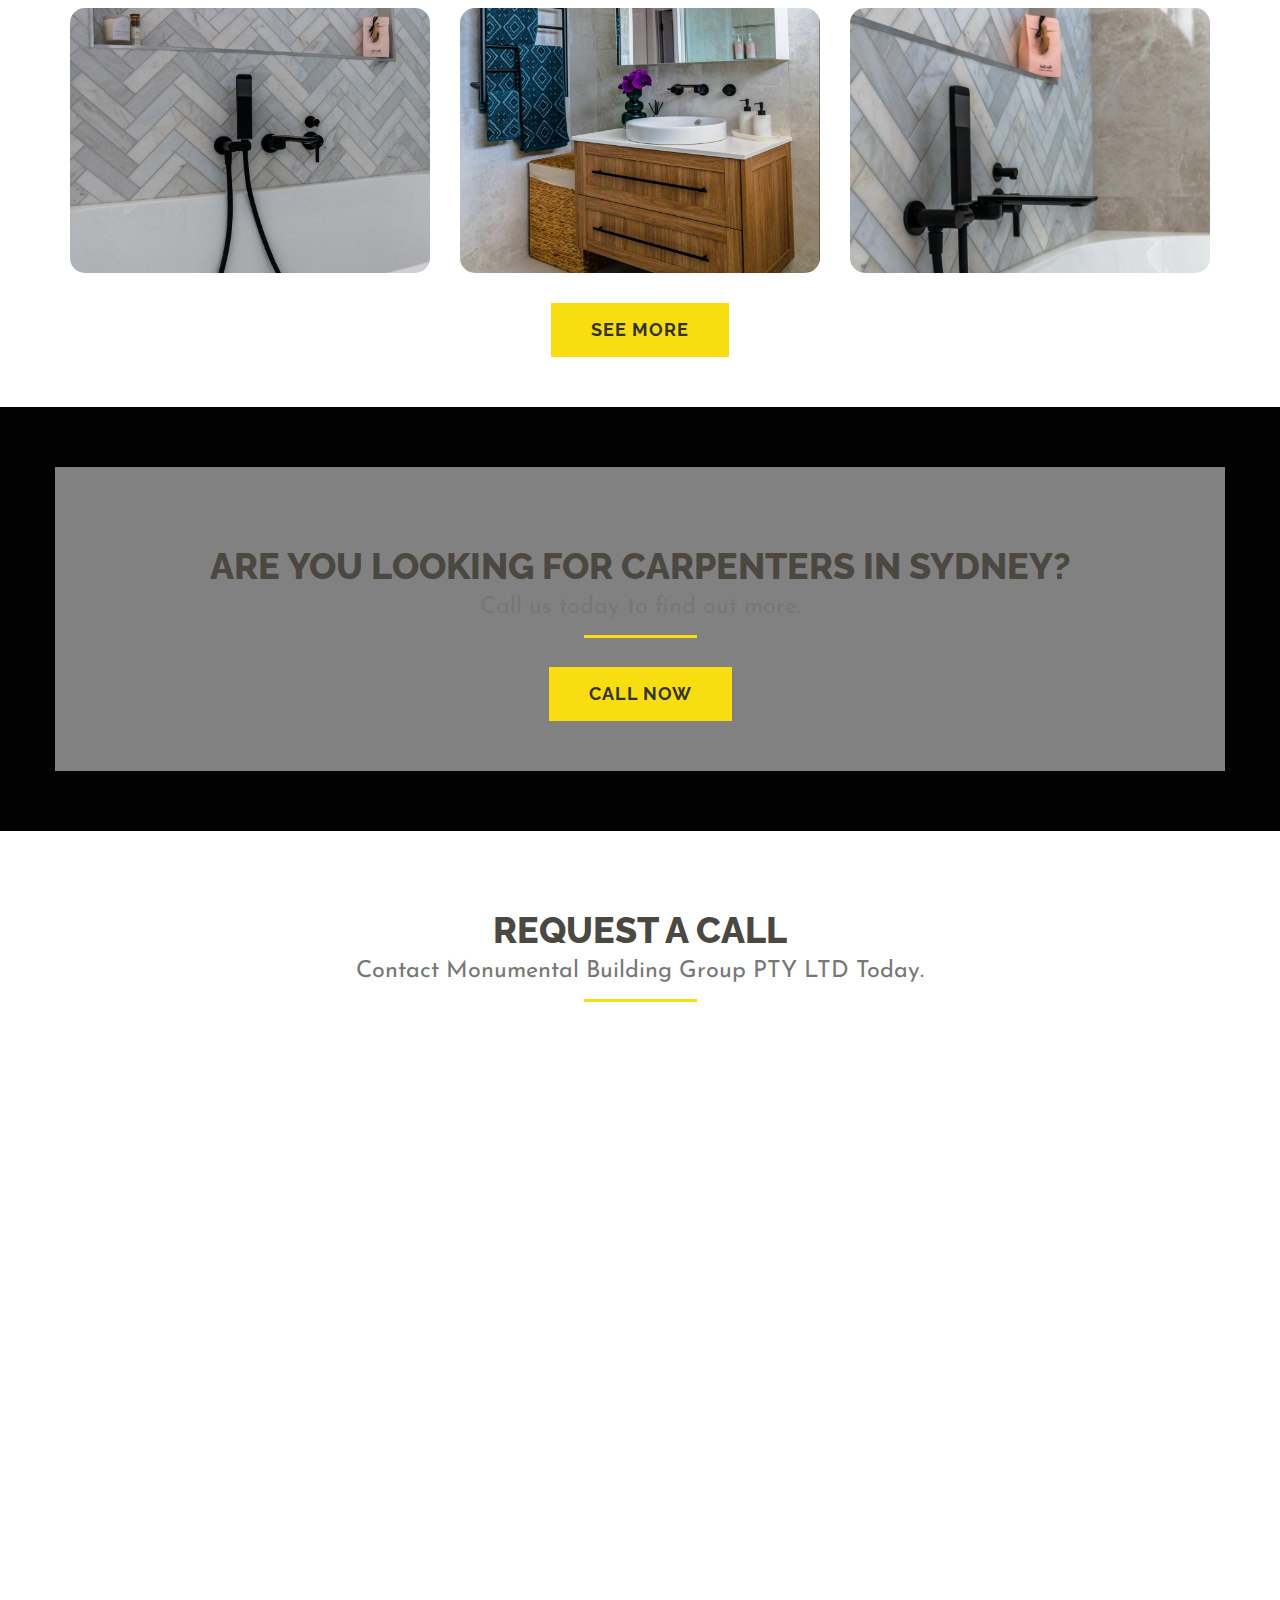
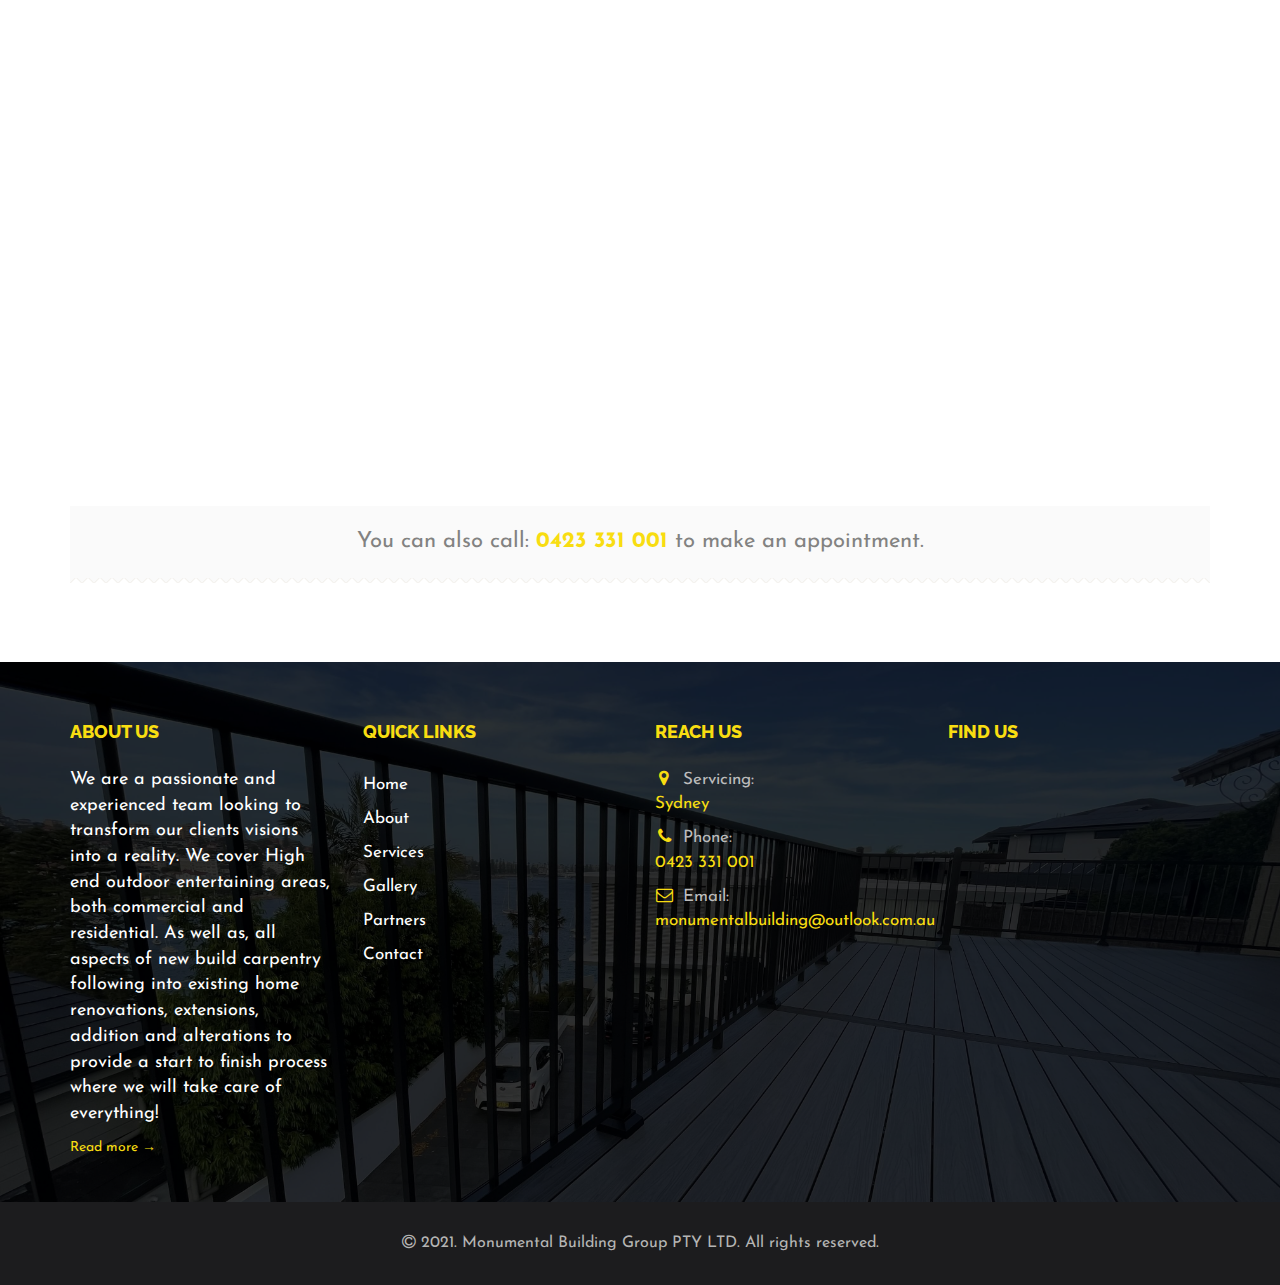
==== commit e26163c2: "scroll" ====
--- a/index.html
+++ b/index.html
@@ -114,11 +114,11 @@
                                     class='fa fa-instagram insta-icon'></i></a></h2>
                         </div>
                     </div>
-                    <!-- <div class='scroll-down hidden-xs'>
+                    <div class='scroll-down hidden-xs'>
                         <a href='#about'>
                             <img src='img/arrow-down.png' alt='down-arrow'>
                         </a>
-                    </div> -->
+                    </div>
                 </div>
             </section>
 
